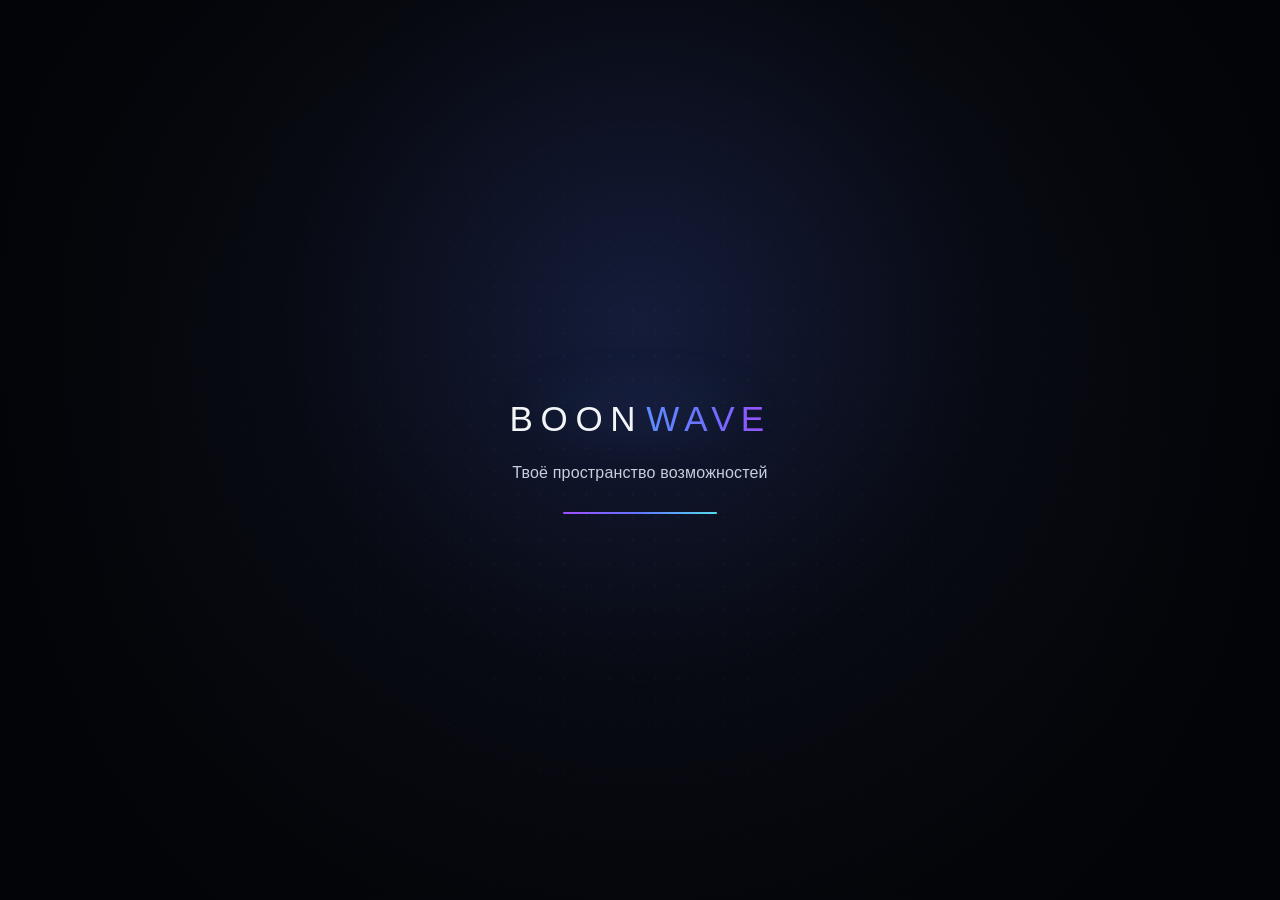
==== index.html @ b62405a2 "Add files via upload" ====
<!doctype html>
<html lang="ru">
<head>
  <meta charset="utf-8">
  <meta name="viewport" content="width=device-width,initial-scale=1,viewport-fit=cover,user-scalable=no">
  <meta name="theme-color" content="#06070c" id="themeColorMeta">
  <meta name="apple-mobile-web-app-capable" content="yes">
  <meta name="apple-mobile-web-app-status-bar-style" content="black-translucent">
  <meta name="apple-mobile-web-app-title" content="BOONWAVE">
  <link rel="manifest" href="manifest.webmanifest">
  <link rel="apple-touch-icon" href="icon-192.png">
  <link rel="stylesheet" href="styles.css?v=6.0.50">
  <title>BOONWAVE</title>
</head>
<body>
  <section id="splashScreen" class="splash-screen" aria-label="BOONWAVE">
    <div class="splash-noise"></div>
    <div class="splash-orbit orbit-a"></div>
    <div class="splash-orbit orbit-b"></div>
    <div class="splash-dots"></div>
    <div class="splash-content">
      <div class="splash-full-wrap"><img src="boonwave-mark-full.png" alt="" class="splash-full-mark"><div class="brand-wordmark" aria-label="BOONWAVE"><span>BOON</span><strong>WAVE</strong></div></div>
      <p class="splash-tagline">Твоё пространство возможностей</p>
      <div class="splash-progress"><span></span></div>
    </div>
  </section>

  <section id="authScreen" class="auth-screen hidden">
    <div class="auth-glow glow-one"></div>
    <div class="auth-glow glow-two"></div>
    <div class="auth-card">
      <div class="auth-brand">
        <div class="auth-mark-wrap"><div class="auth-logo-stack"><img src="boonwave-mark-full.png" alt="" class="auth-mark"><div class="brand-wordmark auth-wordmark" aria-label="BOONWAVE"><span>BOON</span><strong>WAVE</strong></div></div></div>
        <p class="auth-slogan">Твоё пространство возможностей</p>
      </div>
      <div class="auth-tabs" role="tablist">
        <button type="button" class="active" data-auth-tab="login">Вход</button>
        <button type="button" data-auth-tab="register">Регистрация</button>
      </div>
      <form id="loginForm" class="auth-form">
        <label>Email<input name="email" type="email" autocomplete="email" placeholder="name@example.com" required></label>
        <label>Пароль<input name="password" type="password" autocomplete="current-password" placeholder="••••••••" minlength="4" required></label>
        <button class="primary auth-submit" type="submit">Войти</button>
      </form>
      <form id="registerForm" class="auth-form hidden">
        <label>Имя<input name="name" type="text" autocomplete="name" placeholder="Ваше имя" required></label>
        <label>Email<input name="email" type="email" autocomplete="email" placeholder="name@example.com" required></label>
        <label>Пароль<input name="password" type="password" autocomplete="new-password" placeholder="Минимум 4 символа" minlength="4" required></label>
        <button class="primary auth-submit" type="submit">Создать аккаунт</button>
      </form>
      <button id="skipAuth" class="skip-auth" type="button">Визуальное знакомство</button>
    </div>
  </section>

  <div id="app" class="app-hidden" aria-hidden="true">
    <header class="app-header">
      <button id="brandHome" class="brand-button" aria-label="Обзор пространств">
        <img src="boonwave-mark-full.png" alt="BOONWAVE">
      </button>
      <div class="space-switch" role="tablist" aria-label="Пространство">
        <button data-space="personal">Личное</button>
        <button class="active" data-space="work">Проекты</button>
      </div>
      <button id="menuButton" class="round-button" aria-label="Меню">
        <span></span><span></span><span></span>
      </button>
    </header>

    <main id="canvasViewport" aria-label="Рабочее поле">
      <canvas id="dotCanvas" aria-hidden="true"></canvas>
      <div id="world">
        <svg id="linkLayer" width="3600" height="2600" viewBox="0 0 3600 2600" aria-label="Связи между карточками"></svg>
        <div id="cardLayer"></div>
        <div id="linkToolbar" class="link-toolbar hidden" role="menu" aria-label="Действия со связью"><button type="button" id="linkHighlightButton" role="menuitem"></button><button type="button" id="linkDirectionButton" role="menuitem"></button><button type="button" id="deleteSelectedLink" class="danger" role="menuitem"></button></div>
      </div>
      <div id="emptyState" class="empty-state hidden">
        <div class="empty-symbol">≈</div>
        <h1>Поле возможностей</h1>
        <p>Создайте проект, цель, человека или идею.</p>
      </div>
      <div id="gestureHint" class="gesture-hint hidden">
        <span>Перемещайте поле одним пальцем</span>
        <span>Масштабируйте двумя пальцами</span>
        <span>Удерживайте карточку 2 секунды для редактирования</span>
        <button data-action="dismissHint">Понятно</button>
      </div>
      <div class="canvas-utility-stack" aria-label="Быстрые действия рабочего стола">
        <button id="resultsQuickButton" class="canvas-utility" aria-label="Результаты" title="Результаты"><span data-icon="results"></span></button>
        <button id="fitButton" class="canvas-utility" aria-label="Вернуть рабочий стол в центр" title="Вернуть рабочий стол в центр"></button>
      </div>
    </main>

    <div class="desktop-zoom-controls" aria-label="Управление рабочим столом">
      <button id="todayQuickButton" class="desktop-round-action today-action" type="button" aria-label="Я сейчас" title="Я сейчас"><span data-icon="nowMe"></span></button>
      <label class="desktop-zoom-slider" aria-label="Масштаб рабочего стола">
        <span class="zoom-minus" aria-hidden="true">−</span>
        <input id="desktopZoomRange" type="range" min="-50" max="50" step="1" value="0" aria-label="Смысловой масштаб: вся картина, рабочий режим, крупный режим">
        <span class="zoom-plus" aria-hidden="true">+</span>
      </label>
      <button id="createButton" class="desktop-round-action create-button" aria-label="Создать"><span></span></button>
    </div>

    <nav class="bottom-nav workspace-actions" aria-label="Создание и архив">
      <button data-quick-create="person"><span class="nav-icon" data-icon="person"></span><small>Человек</small></button>
      <button data-quick-create="idea"><span class="nav-icon" data-icon="idea"></span><small>Идея</small></button>
      <button data-quick-create="goal"><span class="nav-icon" data-icon="goal"></span><small>Цель</small></button>
      <button data-panel="archive"><span class="nav-icon" data-icon="archive"></span><small>Архив</small></button>
    </nav>
  </div>

  <div id="scrim" class="scrim hidden"></div>

  <section id="createMenu" class="action-sheet hidden" aria-label="Создание">
    <div class="sheet-grabber"></div>
    <header><div><small>ДОБАВИТЬ В ПРОСТРАНСТВО</small><h2 id="createMenuTitle">Создать</h2></div><button data-close-sheet="createMenu">×</button></header>
    <div id="createActions" class="creation-grid"></div>
  </section>

  <section id="accountMenu" class="account-menu hidden">
    <header><div><small>BOONWAVE</small><b id="accountLabel">Локальный аккаунт</b></div><button data-close-sheet="accountMenu">×</button></header>
    <button class="menu-row" data-menu-action="export"><span data-icon="export"></span><div><b>Экспорт</b><small>Сохранить резервную копию JSON</small></div></button>
    <button class="menu-row" data-menu-action="import"><span data-icon="import"></span><div><b>Импорт</b><small>Восстановить структуру из файла</small></div></button>
    <button class="menu-row theme-menu-row" data-menu-action="theme"><span data-icon="sun"></span><div><b id="themeMenuTitle">Светлая тема</b><small id="themeMenuHint">Переключить оформление интерфейса</small></div><i class="theme-switch" aria-hidden="true"><i></i></i></button>
    <button class="menu-row" data-menu-action="fit"><span data-icon="focus"></span><div><b>Вписать всё</b><small>Вернуть все карточки в обзор</small></div></button>
    <button class="menu-row" data-menu-action="logout"><span data-icon="logout"></span><div><b>Выйти</b><small>Проекты останутся на устройстве</small></div></button>
    <button class="menu-row danger" data-menu-action="reset"><span data-icon="trash"></span><div><b>Полный сброс</b><small>Удалить локальные данные и вложения</small></div></button>
    <footer>BOONWAVE 6.0.50 · LIGHT THEME</footer>
  </section>

  <section id="sidePanel" class="side-panel hidden">
    <header><div><small id="panelEyebrow">BOONWAVE</small><h2 id="panelTitle">Я сейчас</h2></div><button data-close-sheet="sidePanel">×</button></header>
    <div id="panelBody" class="panel-body"></div>
  </section>

  <dialog id="detailDialog" class="app-dialog">
    <form method="dialog" class="dialog-shell">
      <header class="dialog-header"><div><small id="detailType">ПРОЕКТ</small><h2 id="detailTitle">Название</h2></div><button type="button" id="detailClose" aria-label="Закрыть">×</button></header>
      <div id="detailBody" class="dialog-body"></div>
      <footer class="dialog-footer" id="detailFooter"><button type="button" class="ghost" id="detailBranchButton">Создать ветвь</button><button type="button" class="footer-task-archive-button hidden" id="detailTaskArchiveButton" aria-label="Открыть общий архив задач" title="Общий архив задач"><span data-icon="archiveList"></span></button><button type="button" class="footer-node-archive-button hidden" id="detailNodeArchiveButton" aria-label="Отправить рабочий процесс в архив" title="Отправить рабочий процесс в архив"><span data-icon="archiveSend"></span></button><button type="button" class="primary" id="detailEditButton">Редактировать</button><div id="processActionLock" class="process-action-lock hidden" aria-label="Разблокировать действия"><div class="process-lock-track"><i class="process-lock-thumb"></i></div></div></footer>
    </form>
  </dialog>

  <dialog id="editorDialog" class="app-dialog editor-dialog">
    <form id="editorForm" class="dialog-shell">
      <header class="dialog-header"><div><small id="editorType">РЕДАКТИРОВАНИЕ</small><h2 id="editorTitle">Карточка</h2></div><button type="button" data-editor-close aria-label="Закрыть">×</button></header>
      <div id="editorBody" class="dialog-body"></div>
      <footer class="dialog-footer"><button type="button" class="danger-text" id="archiveNodeButton">В архив</button><span></span><button type="button" class="ghost" data-editor-close>Отмена</button><button type="submit" class="primary">Сохранить</button></footer>
    </form>
  </dialog>

  <dialog id="assetViewer" class="asset-viewer">
    <header><div><small id="assetTypeLabel">МАТЕРИАЛ</small><b id="assetTitle">Файл</b></div><button id="assetClose">×</button></header>
    <div id="assetStage"></div>
    <footer><button id="assetPrev" aria-label="Предыдущий">‹</button><button id="assetShare">Поделиться</button><button id="assetDownload">Скачать</button><button id="assetDelete" class="danger-text">Удалить</button><button id="assetNext" aria-label="Следующий">›</button></footer>
  </dialog>


  <dialog id="taskEditorDialog" class="app-dialog task-editor-dialog">
    <form id="taskEditorForm" class="dialog-shell">
      <header class="dialog-header"><div><small>ЗАДАЧА ЭТАПА</small><h2 id="taskEditorTitle">Новая задача</h2></div><button type="button" id="taskEditorClose" aria-label="Закрыть">×</button></header>
      <div class="dialog-body">
        <div class="field"><label>Название</label><input id="taskTitle" required></div>
        <div class="field task-note-editor"><label>Заметка <span id="taskNoteCounter">0 / 400</span></label><textarea id="taskNote" maxlength="400" aria-describedby="taskNoteCounter"></textarea></div>
        <div class="field"><label>Приоритет</label><select id="taskPriority"><option value="high">Высокий</option><option value="medium">Средний</option><option value="low">Низкий</option></select></div>
        <div class="editor-group"><div class="detail-section-head"><h3>Назначить роль</h3></div><div id="taskContactPicker" class="task-contact-picker task-role-picker"></div></div>
        <div class="editor-group"><h3>Время выполнения</h3><div class="field"><label>Режим</label><select id="taskScheduleMode"><option value="interval">Интервал выполнения</option><option value="date">Конкретная дата и время</option></select></div><div id="taskIntervalFields" class="field-grid"><div class="field"><label>Начало</label><input id="taskIntervalStart" type="datetime-local"></div><div class="field"><label>Окончание</label><input id="taskIntervalEnd" type="datetime-local"></div></div><div id="taskDateField" class="field"><label>Дата и время</label><input id="taskDateTime" type="datetime-local"></div><div class="task-reminder-row"><div class="field"><label>За сколько напомнить</label><select id="taskReminder"><option value="0">В момент начала</option><option value="15">За 15 минут</option><option value="60">За 1 час</option><option value="1440">За 1 день</option></select></div><label class="task-bell-toggle" title="Уведомление"><input id="taskNotify" type="checkbox"><span>🔔</span></label></div></div>
        
      </div>
      <footer class="dialog-footer"><span></span><button type="button" class="ghost" id="taskEditorCancel">Отмена</button><button type="submit" class="primary">Сохранить</button></footer>
    </form>
  </dialog>

  <dialog id="taskRoleDialog" class="mini-editor-dialog task-role-dialog"><form><header><div><small>ЗАДАЧА ЭТАПА</small><h3>Назначить роль</h3></div><button type="button" id="taskRoleDialogClose">×</button></header><div id="taskRoleDialogList" class="task-role-dialog-list"></div><div class="confirm-actions"><button type="button" class="ghost" id="taskRoleDialogCancel">Отмена</button><button type="button" class="primary" id="taskRoleDialogApply">Применить</button></div></form></dialog>

  <dialog id="stageEditorDialog" class="mini-editor-dialog"><form id="stageEditorForm"><header><h3>Редактировать этап</h3><button type="button" id="stageEditorClose">×</button></header><div class="field"><label>Название</label><input id="stageEditTitle" required></div><div class="field"><label>Календарь</label><input id="stageEditDate" type="date"></div><div class="stage-editor-actions"><button type="button" class="danger-text stage-delete-button" id="stageDeleteButton">Удалить этап</button><button class="primary" type="submit">Сохранить</button></div></form></dialog>
  <dialog id="stageDeleteDialog" class="mini-editor-dialog confirm-dialog"><form><header><h3>Удалить этап?</h3><button type="button" id="stageDeleteClose">×</button></header><p>При удалении этапа будут удалены все связанные с ним задачи. Вы уверены?</p><div class="confirm-actions"><button type="button" class="ghost" id="stageDeleteNo">Нет</button><button type="button" class="primary" id="stageDeleteYes">Да</button></div></form></dialog>
  <dialog id="budgetEditorDialog" class="mini-editor-dialog"><form id="budgetEditorForm"><header><h3>Планируемый бюджет</h3><button type="button" id="budgetEditorClose">×</button></header><div class="field"><label>Сумма</label><input id="budgetEditValue" inputmode="numeric" pattern="[0-9 ]*" maxlength="10" autocomplete="off" aria-label="Планируемый бюджет" placeholder="До 99 000 000"></div><button class="primary" type="submit">Сохранить</button></form></dialog>
  <dialog id="coverQuickMenu" class="mini-editor-dialog cover-quick-menu"><form><header><h3>Настроить рабочий процесс</h3><button type="button" id="coverQuickClose" aria-label="Закрыть">×</button></header><section class="quick-process-section"><button type="button" class="ghost quick-process-row" id="coverQuickTitleToggle" aria-expanded="false"><span class="quick-process-row-icon" aria-hidden="true">✎</span><span>Изменить название</span><span class="quick-process-chevron" aria-hidden="true">⌄</span></button><div id="coverQuickTitlePanel" class="quick-process-title-panel hidden"><label for="coverQuickTitleInput">Название рабочего процесса</label><div class="quick-process-title-input-wrap"><input id="coverQuickTitleInput" maxlength="26" autocomplete="off" enterkeyhint="done" aria-describedby="coverQuickTitleHint coverQuickTitleCounter"><span id="coverQuickTitleCounter">0 / 26</span></div><small id="coverQuickTitleHint">Максимум 26 символов, включая пробелы</small><div class="quick-process-title-actions"><button type="button" class="ghost" id="coverQuickTitleCancel">Отмена</button><button type="button" class="primary" id="coverQuickTitleSave">Сохранить</button></div></div></section><button type="button" class="ghost quick-process-row" id="coverQuickNew"><span class="quick-process-row-icon" aria-hidden="true">▧</span><span>Загрузить новую обложку</span></button><button type="button" class="ghost quick-process-row" id="coverQuickPosition"><span class="quick-process-row-icon" aria-hidden="true">⌗</span><span>Настроить обложку</span></button></form></dialog>
  <dialog id="taskArchiveConfirmDialog" class="mini-editor-dialog task-archive-confirm-dialog"><form><header><div><small>АРХИВАЦИЯ ЗАДАЧИ</small><h3>Отправить в общий архив?</h3></div><button type="button" id="taskArchiveConfirmClose" aria-label="Закрыть">×</button></header><p id="taskArchiveConfirmText">Вы точно хотите отправить задачу в общий архив?</p><div class="confirm-actions"><button type="button" class="ghost" id="taskArchiveConfirmNo">Нет</button><button type="button" class="primary" id="taskArchiveConfirmYes">Да</button></div></form></dialog>
  <dialog id="taskArchiveDialog" class="app-dialog task-archive-dialog"><div class="dialog-shell"><header class="dialog-header"><div><small>РАБОЧИЙ ПРОЦЕСС</small><h2>Общий архив</h2></div><button type="button" id="taskArchiveClose" aria-label="Закрыть">×</button></header><div class="dialog-body task-archive-body"><div id="taskArchiveBody"></div></div></div></dialog>

  <dialog id="phonebookDialog" class="app-dialog phonebook-dialog"><div class="dialog-shell"><header class="dialog-header"><div><small>РАБОЧИЙ ПРОЦЕСС</small><h2>Телефонная книга</h2></div><button type="button" id="phonebookClose">×</button></header><div class="dialog-body"><button type="button" class="primary phonebook-add" id="phonebookAdd">＋ Добавить контакт</button><div id="phonebookBody" class="phonebook-list"></div></div></div></dialog>

  <dialog id="phonebookEditorDialog" class="phonebook-editor-dialog"><form id="phonebookEditorForm" class="phonebook-editor-form"><header><div><small>ТЕЛЕФОННАЯ КНИГА</small><h3 id="phonebookEditorTitle">Контакт</h3></div><button type="button" id="phonebookEditorClose" aria-label="Закрыть">×</button></header><div class="phonebook-editor-scroll"><div class="field-grid"><div class="field"><label>Роль</label><input id="phonebookRole"></div><div class="field"><label>Имя</label><input id="phonebookName" required></div></div><div class="field"><label>Номер телефона</label><input id="phonebookPhone" type="tel"></div><div class="communication-editor"><label>Связь</label><div class="communication-row"><div id="phonebookMessengers" class="messenger-picker" aria-label="Выберите мессенджеры"><button type="button" data-messenger-toggle="telegram" aria-pressed="false" title="Telegram" aria-label="Telegram"><svg viewBox="0 0 24 24" fill="none" stroke="currentColor" stroke-width="1.55" stroke-linecap="round" stroke-linejoin="round" aria-hidden="true"><path d="M4.5 11.5 19.2 5.2c.8-.3 1.4.3 1.2 1.1l-2.5 12c-.2.9-.9 1.2-1.6.7l-4.1-3.1-2 2c-.3.3-.7.1-.8-.3l.2-4.2 7.4-6.5-9 5.5-3.5-1.1Z"/></svg></button><button type="button" data-messenger-toggle="whatsapp" aria-pressed="false" title="WhatsApp" aria-label="WhatsApp"><svg viewBox="0 0 24 24" fill="none" stroke="currentColor" stroke-width="1.55" stroke-linecap="round" stroke-linejoin="round" aria-hidden="true"><path d="M20 11.8a8 8 0 0 1-11.9 7L4 20l1.3-4A8 8 0 1 1 20 11.8Z"/><path d="M9.1 8.5c.2-.4.5-.5.9-.4l.8.2.9 2.1c.1.3 0 .6-.2.8l-.8.8c.8 1.4 1.9 2.5 3.4 3.2l.9-.9c.2-.2.5-.3.8-.1l2 .9c.3.1.4.4.4.7-.1.9-.6 1.7-1.4 2.1-1 .5-2.4.2-3.6-.4-1.6-.8-3.1-2.1-4.2-3.6-1-1.4-1.7-3.2-1.2-4.5.2-.4.6-.7 1.3-.9Z"/></svg></button><button type="button" data-messenger-toggle="max" aria-pressed="false" title="MAX" aria-label="MAX"><svg viewBox="0 0 24 24" fill="none" stroke="currentColor" stroke-width="1.55" stroke-linecap="round" stroke-linejoin="round" aria-hidden="true"><path d="M20 11.8a8 8 0 0 1-11.9 7L4 20l1.3-4A8 8 0 1 1 20 11.8Z"/><path d="M8.5 15.5V9l3.5 4 3.5-4v6.5"/></svg></button></div><div class="link-editor-control"><input id="phonebookWebsite" type="url" inputmode="url" placeholder="Сайт / ссылка" aria-label="Сайт или ссылка"></div></div></div><div class="field"><label>Номер машины</label><input id="phonebookCar"></div><div class="field"><label>Адрес</label><input id="phonebookAddress"></div><div class="field"><label>Комментарий</label><textarea id="phonebookComment"></textarea></div></div><footer><button type="button" class="ghost" id="phonebookEditorCancel">Отмена</button><button type="submit" class="primary">Сохранить</button></footer></form></dialog>

  <dialog id="phonebookRelationsDialog" class="mini-editor-dialog phonebook-relations-dialog"><form><header><div><small>СВЯЗИ КОНТАКТА</small><h3 id="phonebookRelationsTitle">Контакт</h3></div><button type="button" id="phonebookRelationsClose" aria-label="Закрыть">×</button></header><div id="phonebookRelationsBody" class="phonebook-relations-body"></div></form></dialog>

  <dialog id="messengerActionDialog" class="mini-editor-dialog messenger-action-dialog"><form><header><div><small id="messengerActionLabel">МЕССЕНДЖЕР</small><h3 id="messengerActionTitle">Связаться</h3></div><button type="button" id="messengerActionClose">×</button></header><button type="button" class="ghost" id="messengerActionWrite">Написать</button><button type="button" class="ghost" id="messengerActionCall">Позвонить</button></form></dialog>

  <dialog id="processCoverDialog" class="cover-position-dialog">
    <form class="cover-position-shell">
      <header><div><small>ОБЛОЖКА РАБОЧЕГО ПРОЦЕССА</small><h2>Позиционирование</h2></div><button type="button" id="processCoverClose" aria-label="Закрыть">×</button></header>
      <div class="cover-size-switch" role="tablist" aria-label="Размер блока">
        <button type="button" data-cover-mode="1" aria-label="Компактный блок"><span class="cover-size-icon compact-icon"></span><small>Компактный</small></button>
        <button type="button" data-cover-mode="2" class="active" aria-label="Рабочий блок"><span class="cover-size-icon medium-icon"></span><small>Рабочий</small></button>
      </div>
      <div id="processCoverFrame" class="cover-position-frame mode-2"><img id="processCoverPreview" alt=""></div>
      <div class="cover-fit-switch" role="group" aria-label="Способ отображения фото"><button type="button" data-cover-fit="cover" class="active">Заполнить</button><button type="button" data-cover-fit="contain">Показать целиком</button></div>
      <div class="cover-position-controls"><label>Масштаб<input id="processCoverScale" type="range" min="0.65" max="2.5" step="0.01" value="1"></label><button type="button" class="ghost" id="processCoverReset">Сбросить</button><button type="button" class="primary" id="processCoverApply">Сохранить</button></div>
    </form>
  </dialog>
  <input id="processCoverInput" type="file" accept="image/*" hidden>
  <input id="assetInput" type="file" multiple accept="image/*,.pdf,.svg,.ai,.eps,.cdr,.dxf,.dwg,.stl,.obj,.3mf,.step,.stp" hidden>
  <input id="importInput" type="file" accept="application/json,.json" hidden>
  <div id="toast" class="toast hidden"><span id="toastMessage"></span><button type="button" id="toastAction" class="hidden"></button></div>

  <script src="app.js?v=6.0.50"></script>
</body>
</html>
---- styles.css ----
:root{
  --bg:#05060a;--surface:#0d1018;--surface2:#141925;--surface3:#1b2130;
  --line:#2a3142;--line-soft:#1b2130;--text:#f6f7fb;--muted:#8c95a9;
  --purple:#a14eff;--blue:#6177ff;--cyan:#55dcec;--lime:#b8ff72;--danger:#ff7285;
  --header-h:62px;--nav-h:68px;--safe-top:env(safe-area-inset-top,0px);--safe-bottom:env(safe-area-inset-bottom,0px)
}
*{box-sizing:border-box;-webkit-tap-highlight-color:transparent}
html,body{margin:0;width:100%;height:100%;overflow:hidden;background:var(--bg);color:var(--text);font-family:-apple-system,BlinkMacSystemFont,"SF Pro Display","SF Pro Text",Inter,Arial,sans-serif}
body{overscroll-behavior:none}
button,input,textarea,select{font:inherit;color:inherit}
button{border:0;background:none;padding:0;cursor:pointer}
input,textarea,select{outline:none}
.hidden{display:none!important}
.primary,.ghost{min-height:44px;padding:0 18px;border-radius:15px;font-weight:700}
.primary{background:linear-gradient(120deg,var(--purple),var(--blue) 55%,var(--cyan));color:white;box-shadow:0 12px 28px #536fff33}
.ghost{background:#1b2130;color:#e8ebf3;border:1px solid #30384b}
.danger-text{color:#ff9aaa}

/* Approved loading and auth */
.splash-screen,.auth-screen{position:fixed;inset:0;z-index:1000;display:grid;place-items:center;overflow:hidden;background:radial-gradient(circle at 50% 36%,#141c3a 0,#080a12 42%,#040509 78%)}
.splash-screen{transition:opacity .42s ease,visibility .42s ease}.splash-screen.leaving{opacity:0;visibility:hidden}
.splash-noise{position:absolute;inset:0;background:radial-gradient(circle at center,transparent 0,transparent 58%,#030408 100%)}
.splash-dots{position:absolute;inset:0;background-image:radial-gradient(circle,rgba(151,160,255,.18) 0 1px,transparent 1.4px);background-size:23px 23px;mask-image:radial-gradient(circle,#000 5%,transparent 73%);opacity:.26}
.splash-orbit{position:absolute;border:1px solid #7c64ff20;border-radius:50%;animation:orbit 2s ease both}.orbit-a{width:430px;height:430px}.orbit-b{width:620px;height:620px;animation-delay:.12s}
.splash-content{position:relative;z-index:2;text-align:center;padding:0 20px;animation:splashIn 2s cubic-bezier(.2,.78,.23,1) both}
.splash-full-wrap{width:min(76vw,320px);margin:0 auto 28px;display:flex;flex-direction:column;align-items:center}.splash-full-mark{display:block;width:100%;height:auto;object-fit:contain;filter:drop-shadow(0 0 26px #6c55ff33)}.brand-wordmark{display:flex;align-items:center;justify-content:center;gap:.08em;margin-top:14px;font-size:clamp(25px,7vw,35px);font-weight:300;letter-spacing:.22em;line-height:1;color:#f4f5f8}.brand-wordmark strong{font-weight:500;letter-spacing:.18em;background:linear-gradient(90deg,#5d8dff,#716cff 55%,#9d4eff);-webkit-background-clip:text;background-clip:text;color:transparent}
.splash-tagline{margin:0;color:#c7cede;font-size:16px;letter-spacing:.01em}.splash-progress{width:154px;height:2px;margin:30px auto 0;background:#262c3a;border-radius:10px;overflow:hidden}.splash-progress span{display:block;width:100%;height:100%;transform-origin:left;background:linear-gradient(90deg,var(--purple),var(--blue),var(--cyan));animation:load 1.75s ease both}
@keyframes splashIn{0%{opacity:0;transform:translateY(14px) scale(.95);filter:blur(8px)}48%{opacity:1;filter:blur(0)}100%{transform:none}}
@keyframes load{from{transform:scaleX(0)}to{transform:scaleX(1)}}@keyframes orbit{0%{opacity:0;transform:scale(.72)}55%{opacity:.8}100%{opacity:.14;transform:scale(1.08)}}
.auth-screen{z-index:900;padding:calc(16px + var(--safe-top)) 18px calc(16px + var(--safe-bottom));background:radial-gradient(circle at 12% 18%,#7038ff26,transparent 31%),radial-gradient(circle at 88% 79%,#00cae71e,transparent 35%),#05060a}
.auth-card{position:relative;width:min(100%,390px);max-height:calc(100vh - 36px - var(--safe-top) - var(--safe-bottom));overflow:auto;padding:20px;background:linear-gradient(180deg,#111520e8,#0b0e16f2);border:1px solid #2d3446;border-radius:30px;box-shadow:0 30px 80px #000c,0 0 0 1px #171b28 inset;backdrop-filter:blur(24px)}
.auth-brand{display:flex;flex-direction:column;align-items:center;text-align:center;margin-bottom:18px}.auth-mark-wrap{width:100%;height:190px;display:flex;align-items:center;justify-content:center;margin-bottom:8px}.auth-logo-stack{width:min(76vw,310px);display:flex;flex-direction:column;align-items:center}.auth-mark{width:100%;height:auto;object-fit:contain;filter:drop-shadow(0 0 22px #5d5cff29)}.auth-wordmark{margin-top:9px;font-size:27px}.auth-slogan{margin:0 0 10px;color:#c7cede;font-size:17px}
.auth-tabs{display:grid;grid-template-columns:1fr 1fr;gap:4px;padding:4px;border-radius:15px;background:#070910;border:1px solid #1e2432;margin-bottom:14px}.auth-tabs button{height:40px;border-radius:11px;color:#7f899c;font-size:13px}.auth-tabs button.active{color:white;background:#242b3a;box-shadow:inset 0 0 0 1px #414a60}
.auth-form{display:grid;gap:12px}.auth-form label{font-size:11px;color:#9da6b8}.auth-form input{display:block;width:100%;height:47px;margin-top:6px;padding:0 14px;background:#080a10;border:1px solid #2e3547;border-radius:14px;font-size:14px}.auth-form input:focus{border-color:#7668fa;box-shadow:0 0 0 3px #6f56ff20}.auth-submit{width:100%;margin-top:3px}.skip-auth{width:100%;height:44px;margin-top:12px;border:1px solid #31384a;border-radius:14px;background:#171b25;color:#c8ceda}
.auth-glow{position:absolute;border-radius:50%;filter:blur(70px);opacity:.24}.glow-one{width:240px;height:240px;background:#7f3cff;left:-100px;top:80px}.glow-two{width:250px;height:250px;background:#18cfe4;right:-130px;bottom:50px}

/* Workspace */
.app-hidden{visibility:hidden;opacity:0}#app.app-ready{visibility:visible;opacity:1;transition:opacity .35s ease}
.app-header{position:fixed;z-index:80;top:0;left:0;right:0;height:calc(var(--header-h) + var(--safe-top));padding:calc(var(--safe-top) + 8px) 14px 6px;display:grid;grid-template-columns:44px 1fr 44px;align-items:center;gap:10px;background:linear-gradient(180deg,#07090ff5 0,#07090fcb 70%,transparent 100%);pointer-events:none}
.app-header>*{pointer-events:auto}.brand-button,.round-button{width:42px;height:42px;border-radius:15px;display:grid;place-items:center;background:linear-gradient(180deg,#171b26,#10131b);border:1px solid #2b3244;box-shadow:0 8px 24px #0007,0 0 0 1px #171c28 inset}.brand-button img{width:34px;height:28px;object-fit:contain;display:block}.round-button{border-radius:50%;gap:3px;align-content:center}.round-button span{display:block;width:4px;height:4px;border-radius:50%;background:#d7ddea}
.space-switch{justify-self:center;display:grid;grid-template-columns:1fr 1fr;width:min(214px,58vw);padding:4px;background:#0b0e16d9;border:1px solid #242b3b;border-radius:18px;backdrop-filter:blur(18px);box-shadow:0 0 0 1px #151925 inset}.space-switch button{height:38px;border-radius:14px;color:#8992a5;font-size:12px;font-weight:650}.space-switch button.active{color:white;background:linear-gradient(145deg,#303747,#1b2130);box-shadow:inset 0 0 0 1px #465067,0 8px 22px #0006}
#canvasViewport{position:fixed;inset:0;overflow:hidden;touch-action:none;background:radial-gradient(circle at 50% 43%,#0b1230 0,#070910 42%,#040509 79%)}
#dotCanvas{position:absolute;inset:0;width:100%;height:100%;z-index:0;pointer-events:none}
#world{position:absolute;left:0;top:0;width:3600px;height:2600px;transform-origin:0 0;z-index:2;will-change:transform}
#linkLayer,#cardLayer{position:absolute;left:0;top:0;width:3600px;height:2600px}#linkLayer{overflow:visible;pointer-events:none;z-index:1}#cardLayer{z-index:2}
.link-path{fill:none;stroke:url(#linkGradient);stroke-width:2.2;opacity:.45;filter:drop-shadow(0 0 7px #697aff40);transition:opacity .2s,stroke-width .2s}.link-path.active{opacity:1;stroke-width:3.4;filter:drop-shadow(0 0 12px #65def089)}
.link-dot{fill:#72dff0;opacity:.75;filter:drop-shadow(0 0 7px #72dff0)}
.empty-state{position:absolute;z-index:3;left:50%;top:48%;transform:translate(-50%,-50%);width:min(340px,84vw);text-align:center;pointer-events:none}.empty-symbol{font-size:84px;line-height:.8;background:linear-gradient(135deg,var(--purple),var(--cyan));-webkit-background-clip:text;background-clip:text;color:transparent;filter:drop-shadow(0 0 18px #725aff42)}.empty-state h1{font-size:29px;margin:16px 0 7px}.empty-state p{margin:0;color:#8e97aa;font-size:14px}
.gesture-hint{position:absolute;z-index:70;left:50%;top:calc(var(--safe-top) + 76px);transform:translateX(-50%);width:min(350px,calc(100vw - 32px));padding:14px;background:#111623ee;border:1px solid #30384c;border-radius:20px;box-shadow:0 20px 50px #000b;backdrop-filter:blur(20px);display:grid;gap:8px}.gesture-hint span{font-size:12px;color:#d7dce8}.gesture-hint span::before{content:"•";color:#75e6f1;margin-right:8px}.gesture-hint button{height:36px;margin-top:4px;border-radius:12px;background:#252c3c;color:white;font-size:12px}
.canvas-utility{position:fixed;z-index:35;right:16px;top:calc(var(--safe-top) + 74px);width:42px;height:42px;border-radius:14px;background:#111620d9;border:1px solid #2c3446;backdrop-filter:blur(16px);box-shadow:0 10px 28px #0007}.canvas-utility::before,.canvas-utility::after{content:"";position:absolute;width:11px;height:11px;border-color:#aeb7c9}.canvas-utility::before{left:9px;top:9px;border-left:2px solid;border-top:2px solid}.canvas-utility::after{right:9px;bottom:9px;border-right:2px solid;border-bottom:2px solid}

/* Cards */
.node-card{--cw:230px;--ch:154px;position:absolute;width:var(--cw);height:var(--ch);border-radius:26px;touch-action:none;user-select:none;transform-origin:center;will-change:left,top,transform;transition:width .28s cubic-bezier(.2,.75,.2,1),height .28s cubic-bezier(.2,.75,.2,1),border-radius .28s,box-shadow .2s;filter:drop-shadow(0 20px 34px #0008)}
.node-card.compact{--cw:128px;--ch:128px;border-radius:31px}.node-card.expanded{--cw:310px;--ch:224px;border-radius:30px}
.card-shell{position:absolute;inset:0;overflow:hidden;border-radius:inherit;background:linear-gradient(160deg,#171c29f7,#0d1018f9);border:1px solid #2c3346;box-shadow:0 0 0 1px #151a27 inset;isolation:isolate}.card-shell::after{content:"";position:absolute;inset:0;z-index:-1;border-radius:inherit;background:linear-gradient(180deg,#697bff12,transparent 38%,#61def20b)}
.node-card.selected .card-shell{border-color:#7fa6ff;box-shadow:0 0 0 2px #77e3f04a,0 0 34px #805eff4f,0 0 0 1px #182338 inset}.node-card.dragging{transition:none;z-index:30}.node-card.longpress .card-shell{animation:pressGlow 2s linear forwards}@keyframes pressGlow{0%{box-shadow:0 0 0 0 #60ddec00}100%{box-shadow:0 0 0 4px #60ddecbb,0 0 34px #7b62ff8c}}
.card-visual{position:relative;height:68px;background:linear-gradient(135deg,#242d49,#131a2c 52%,#162637);background-size:cover;background-position:center;overflow:hidden}.card-visual::after{content:"";position:absolute;inset:0;background:linear-gradient(180deg,transparent 40%,#0e1119e8)}.card-visual-placeholder{position:absolute;inset:0;display:grid;place-items:center;color:#c2cbdd}.card-visual-placeholder svg{width:31px;height:31px;opacity:.78}.card-type-pill{position:absolute;z-index:2;left:10px;top:10px;padding:5px 8px;border:1px solid #7484af55;border-radius:999px;background:#0b0e16a6;backdrop-filter:blur(10px);font-size:8px;letter-spacing:.12em;color:#d9dfed}.card-lock-badge{position:absolute;z-index:3;right:27px;top:8px;width:18px;height:18px;border-radius:9px;display:grid;place-items:center;background:rgba(10,13,20,.62);border:1px solid rgba(115,125,149,.38);backdrop-filter:blur(10px);color:#dfe7f5}.card-lock-badge svg{width:11px;height:11px}.card-status-dot{position:absolute;z-index:3;right:11px;top:11px;width:9px;height:9px;border-radius:50%;background:#72e2ef;box-shadow:0 0 10px #72e2ef}.status-paused .card-status-dot{background:#ffd36b;box-shadow:0 0 10px #ffd36b}.status-done .card-status-dot{background:#b7ff72;box-shadow:0 0 10px #b7ff72}.status-cancelled .card-status-dot{background:#ff7285;box-shadow:0 0 10px #ff7285}
.card-content{padding:11px 13px 12px}.card-title-row{display:flex;align-items:flex-start;gap:7px}.card-title{min-width:0;flex:1;margin:0;color:#fff;font-size:15px;line-height:1.15;font-weight:720;white-space:nowrap;overflow:hidden;text-overflow:ellipsis}.card-subtitle{margin:4px 0 0;color:#929caf;font-size:10.5px;white-space:nowrap;overflow:hidden;text-overflow:ellipsis}.card-metrics{display:flex;gap:5px;margin-top:9px;overflow:hidden}.metric{flex:0 0 auto;display:inline-flex;align-items:center;gap:4px;min-height:24px;padding:0 7px;border:1px solid #2b3345;border-radius:11px;background:#101520;color:#c8cfdd;font-size:8.5px}.metric svg{width:11px;height:11px}.card-progress{height:3px;margin-top:9px;border-radius:4px;background:#232a39;overflow:hidden}.card-progress span{display:block;height:100%;border-radius:inherit;background:linear-gradient(90deg,var(--purple),var(--cyan))}
.card-actions{position:absolute;z-index:8;left:50%;bottom:-24px;transform:translateX(-50%);display:flex;gap:7px;padding:6px;border:1px solid #31394c;border-radius:18px;background:#111621ed;box-shadow:0 14px 35px #000a;backdrop-filter:blur(18px);opacity:0;pointer-events:none;transition:opacity .18s,bottom .18s}.node-card.selected .card-actions{opacity:1;bottom:-29px;pointer-events:auto}.card-action{width:38px;height:38px;border-radius:13px;display:grid;place-items:center;background:#1c2230;border:1px solid #2d3548;color:#d9dfea}.card-action.primary-action{background:linear-gradient(135deg,#4f3a80,#193e5a);border-color:#586a98}.card-action svg{width:19px;height:19px}.node-card.locked .card-shell{box-shadow:0 0 0 1px rgba(132,145,178,.14) inset}
.compact .card-shell{background:#111620}.compact .card-visual{height:100%;border-radius:inherit}.compact .card-visual::after{background:linear-gradient(180deg,transparent 34%,#080b12ee 88%)}.compact .card-type-pill{display:none}.compact .card-status-dot{right:12px;top:12px}.compact .card-lock-badge{right:28px;top:9px}.compact .card-content{position:absolute;z-index:3;left:0;right:0;bottom:0;padding:11px}.compact .card-title{font-size:12px;text-align:center}.compact .card-subtitle,.compact .card-metrics,.compact .card-progress{display:none}.compact .card-visual-placeholder svg{width:42px;height:42px}.compact .card-actions{left:8px;right:8px;bottom:8px;transform:none;justify-content:space-between;gap:6px;padding:5px;border-radius:15px}.compact .card-action{width:33px;height:33px;border-radius:11px}.compact .card-action svg{width:17px;height:17px}.compact.selected .card-actions{bottom:8px}
.expanded .card-visual{height:92px}.expanded .card-content{padding:13px 15px}.expanded .card-title{font-size:18px}.expanded .card-subtitle{font-size:11px;margin-top:5px}.expanded .card-metrics{margin-top:12px}.expanded .metric{min-height:28px;padding:0 9px;font-size:9px}.expanded .card-progress{height:4px;margin-top:12px}
.node-card[data-type="person"] .card-visual{background:radial-gradient(circle at 50% 20%,#303b61,#131927 62%)}.node-card[data-type="idea"] .card-visual{background:linear-gradient(135deg,#432b5f,#182a42 58%,#142f35)}.node-card[data-type="goal"] .card-visual{background:linear-gradient(135deg,#283d67,#1c2042 56%,#143c43)}.node-card[data-type="process"] .card-visual{background:linear-gradient(135deg,#302a55,#182a43 54%,#14333a)}
.process-quick{display:none;margin-top:10px;grid-template-columns:1fr 70px 30px;gap:5px}.expanded[data-type="process"] .process-quick{display:grid}.process-quick input{min-width:0;height:30px;padding:0 8px;background:#090c12;border:1px solid #2a3244;border-radius:9px;font-size:9px}.process-quick button{border-radius:9px;background:linear-gradient(135deg,var(--purple),var(--cyan));font-weight:800}

/* Navigation */
.bottom-nav{position:fixed;z-index:60;left:14px;right:14px;bottom:calc(9px + var(--safe-bottom));height:var(--nav-h);display:grid;grid-template-columns:repeat(4,1fr);align-items:center;padding:4px;border:1px solid #262d3e;border-radius:27px;background:linear-gradient(180deg,#111520e6,#0c0f17f4);backdrop-filter:blur(24px);box-shadow:0 12px 40px #000a,0 0 0 1px #171b28 inset}.bottom-nav button{height:56px;border-radius:20px;color:#8993a6;display:flex;flex-direction:column;align-items:center;justify-content:center;gap:3px}.bottom-nav button.active{color:#eef3ff;background:linear-gradient(145deg,#242b3a,#171c28);box-shadow:inset 0 0 0 1px #313a4e}.nav-icon{width:24px;height:24px;display:grid;place-items:center}.nav-icon svg{width:23px;height:23px}.bottom-nav small{font-size:9px;font-weight:650}
.create-button{position:fixed;z-index:66;right:22px;bottom:calc(var(--nav-h) + var(--safe-bottom) + 24px);width:58px;height:58px;border-radius:50%;background:linear-gradient(135deg,var(--purple),var(--blue) 55%,var(--cyan));box-shadow:0 16px 36px #506fff50,0 0 0 5px #090b12;border:1px solid #9cbbff8f}.create-button span::before,.create-button span::after{content:"";position:absolute;left:50%;top:50%;width:23px;height:2px;border-radius:4px;background:white;transform:translate(-50%,-50%)}.create-button span::after{transform:translate(-50%,-50%) rotate(90deg)}.create-button.active{transform:rotate(45deg);transition:transform .2s}

/* Sheets / dialogs */
.scrim{position:fixed;inset:0;z-index:100;background:#0009;backdrop-filter:blur(5px)}
.action-sheet,.side-panel{position:fixed;z-index:110;left:0;right:0;bottom:0;max-height:88vh;overflow:auto;padding:9px 16px calc(22px + var(--safe-bottom));border-radius:28px 28px 0 0;background:linear-gradient(180deg,#141925f8,#0b0f17fc);border-top:1px solid #323a4e;box-shadow:0 -24px 70px #000d;animation:sheetIn .24s cubic-bezier(.2,.8,.2,1)}@keyframes sheetIn{from{transform:translateY(30px);opacity:0}to{transform:none;opacity:1}}
.sheet-grabber{width:42px;height:4px;margin:1px auto 13px;border-radius:4px;background:#343b4c}.action-sheet header,.side-panel header{display:flex;align-items:center;justify-content:space-between;margin-bottom:14px}.action-sheet header small,.side-panel header small{font-size:8px;letter-spacing:.16em;color:#717d92}.action-sheet h2,.side-panel h2{margin:3px 0 0;font-size:22px}.action-sheet header button,.side-panel header button,.account-menu header button{width:36px;height:36px;border-radius:50%;background:#202635;color:#e5eaf3;font-size:24px}
.creation-grid{display:grid;grid-template-columns:repeat(2,1fr);gap:9px}.creation-item{min-height:84px;padding:13px;border:1px solid #293144;border-radius:20px;background:linear-gradient(145deg,#1a2030,#111620);text-align:left;display:flex;align-items:center;gap:12px}.creation-item:active{transform:scale(.98)}.creation-icon{width:44px;height:44px;border-radius:15px;display:grid;place-items:center;background:linear-gradient(145deg,#28234d,#173448);border:1px solid #3a4c6e}.creation-icon svg{width:25px;height:25px}.creation-item b{display:block;font-size:13px}.creation-item small{display:block;margin-top:4px;color:#8892a5;font-size:9.5px;line-height:1.35}
.account-menu{position:fixed;z-index:115;right:14px;top:calc(var(--safe-top) + 63px);width:min(342px,calc(100vw - 28px));padding:10px;border-radius:23px;background:linear-gradient(180deg,#151a27f7,#0c1018fa);border:1px solid #31394c;box-shadow:0 24px 70px #000d;backdrop-filter:blur(26px);animation:menuIn .18s ease-out}@keyframes menuIn{from{opacity:0;transform:translateY(-7px) scale(.97)}to{opacity:1;transform:none}}.account-menu header{display:flex;align-items:center;justify-content:space-between;padding:6px 7px 10px;border-bottom:1px solid #252c3b}.account-menu header small{font-size:8px;letter-spacing:.17em;color:#738097}.account-menu header b{display:block;margin-top:4px;font-size:14px}.menu-row{width:100%;min-height:58px;padding:9px 8px;display:flex;align-items:center;gap:11px;text-align:left;border-radius:15px}.menu-row:active{background:#202635}.menu-row>span{width:38px;height:38px;border-radius:13px;display:grid;place-items:center;background:linear-gradient(145deg,#29234a,#153248);border:1px solid #384760}.menu-row>span svg{width:20px;height:20px}.menu-row b{display:block;font-size:12px}.menu-row small{display:block;margin-top:3px;color:#8993a7;font-size:9px}.menu-row.danger{color:#ffc4cc}.account-menu footer{text-align:center;color:#667187;font-size:8px;letter-spacing:.08em;padding:8px 0 3px}
.side-panel{z-index:112;min-height:44vh}.panel-body{display:grid;gap:9px}.panel-empty{padding:44px 20px;text-align:center;color:#7f899b}.panel-card{padding:13px;border:1px solid #293144;border-radius:18px;background:#121722}.panel-card-head{display:flex;justify-content:space-between;gap:10px}.panel-card b{font-size:13px}.panel-card small{color:#8d97aa;font-size:9px}.panel-card p{margin:8px 0 0;color:#c8cfdb;font-size:11px;line-height:1.4}.panel-chip{padding:5px 8px;border-radius:999px;background:#202737;color:#b8c1d3;font-size:8px}
.app-dialog{width:min(720px,100vw);max-width:100vw;height:min(92vh,860px);max-height:92vh;margin:auto 0 0;padding:0;border:0;border-radius:30px 30px 0 0;background:#0c1018;color:white;overflow:hidden}.app-dialog::backdrop,.asset-viewer::backdrop{background:#000a;backdrop-filter:blur(7px)}.dialog-shell{height:100%;display:grid;grid-template-rows:auto 1fr auto}.dialog-header{display:flex;align-items:center;justify-content:space-between;padding:16px 17px 12px;border-bottom:1px solid #242b3a;background:#101520f5}.dialog-header small{font-size:8px;letter-spacing:.16em;color:#758198}.dialog-header h2{margin:4px 0 0;font-size:21px}.dialog-header button{width:38px;height:38px;border-radius:50%;background:#202636;color:#e6ebf4;font-size:26px}.dialog-body{overflow:auto;padding:16px 17px calc(20px + var(--safe-bottom))}.dialog-footer{display:flex;align-items:center;gap:8px;padding:10px 16px calc(12px + var(--safe-bottom));border-top:1px solid #242b3a;background:#101520f5}.dialog-footer span{flex:1}
.detail-hero{height:170px;border-radius:24px;background:linear-gradient(135deg,#283556,#151d31 55%,#15323a);background-size:cover;background-position:center;position:relative;overflow:hidden;margin-bottom:14px}.detail-hero::after{content:"";position:absolute;inset:0;background:linear-gradient(180deg,transparent 30%,#0c1018e8)}.detail-hero-content{position:absolute;z-index:2;left:15px;right:15px;bottom:14px}.detail-hero-content h3{margin:0;font-size:22px}.detail-hero-content p{margin:5px 0 0;color:#cad1dd;font-size:11px}.detail-grid{display:grid;grid-template-columns:repeat(2,1fr);gap:8px;margin-bottom:16px}.detail-stat{padding:12px;border:1px solid #293144;border-radius:17px;background:#121722}.detail-stat small{font-size:8px;color:#808ba0}.detail-stat b{display:block;margin-top:5px;font-size:13px}.detail-section{margin:18px 0}.detail-section-head{display:flex;align-items:center;justify-content:space-between;margin-bottom:10px}.detail-section h3{margin:0;font-size:15px}.detail-section-head button{height:34px;padding:0 11px;border-radius:11px;background:#1e2533;border:1px solid #30394c;font-size:10px}.micro-gallery{display:flex;gap:9px;overflow-x:auto;scroll-snap-type:x mandatory;padding:2px 2px 8px;overscroll-behavior-x:contain}.micro-gallery::-webkit-scrollbar{display:none}.asset-tile{position:relative;flex:0 0 126px;height:92px;border-radius:17px;overflow:hidden;scroll-snap-align:start;background:linear-gradient(145deg,#1f2738,#111722);border:1px solid #30394a}.asset-tile img,.asset-tile object{width:100%;height:100%;object-fit:cover;pointer-events:none}.asset-tile-overlay{position:absolute;left:0;right:0;bottom:0;padding:15px 8px 7px;background:linear-gradient(transparent,#080b12ed);font-size:8px;white-space:nowrap;overflow:hidden;text-overflow:ellipsis}.asset-kind{position:absolute;left:8px;top:8px;padding:4px 6px;border-radius:7px;background:#090c13c9;border:1px solid #66718d55;font-size:7px;letter-spacing:.1em}.asset-placeholder{height:100%;display:grid;place-items:center;color:#aeb8ca}.asset-placeholder strong{font-size:22px}.asset-placeholder small{position:absolute;bottom:24px;font-size:8px}.note-block{padding:13px;border:1px solid #283043;border-radius:17px;background:#111722;color:#c4cbd8;font-size:11px;line-height:1.5}.chips{display:flex;gap:6px;flex-wrap:wrap}.chip{padding:6px 9px;border:1px solid #30384b;border-radius:999px;background:#151b27;color:#bfc7d6;font-size:9px}.task-list,.stage-list,.people-list,.expense-list{display:grid;gap:7px}.task-item,.stage-item,.person-item,.expense-item{display:flex;align-items:center;gap:10px;padding:10px;border:1px solid #283043;border-radius:15px;background:#121722}.task-item input{width:18px;height:18px;accent-color:#7f72ff}.task-item div,.stage-item div,.person-item div,.expense-item div{min-width:0;flex:1}.task-item b,.stage-item b,.person-item b,.expense-item b{display:block;font-size:11px}.task-item small,.stage-item small,.person-item small,.expense-item small{display:block;margin-top:3px;color:#8791a4;font-size:8.5px}.task-item time,.expense-item time{font-size:8px;color:#808a9d}.stage-progress{width:62px;height:4px;border-radius:5px;background:#272e3d;overflow:hidden}.stage-progress span{display:block;height:100%;background:linear-gradient(90deg,var(--purple),var(--cyan))}
.field{margin:0 0 13px}.field label{display:block;margin-bottom:6px;color:#929caf;font-size:10px}.field input,.field textarea,.field select{width:100%;border:1px solid #30384a;border-radius:14px;background:#151a25;padding:12px;font-size:13px}.field textarea{min-height:86px;resize:vertical}.field-grid{display:grid;grid-template-columns:1fr 1fr;gap:9px}.editor-group{margin:18px 0;padding-top:15px;border-top:1px solid #242b3a}.editor-group h3{margin:0 0 10px;font-size:14px}.inline-add{display:grid;grid-template-columns:1fr 94px 38px;gap:6px}.inline-add input{height:39px;padding:0 10px;background:#151a25;border:1px solid #30384a;border-radius:12px}.inline-add button{border-radius:12px;background:linear-gradient(135deg,var(--purple),var(--cyan))}.repeat-row{display:grid;grid-template-columns:1fr auto;gap:7px;align-items:center;padding:8px 0;border-bottom:1px solid #202737}.repeat-row input{height:38px;padding:0 10px;background:#151a25;border:1px solid #30384a;border-radius:12px}.repeat-row button{width:34px;height:34px;border-radius:10px;background:#2a1a24;color:#ff9bad}
.asset-viewer{width:100vw;max-width:100vw;height:100vh;max-height:100vh;margin:0;padding:0;border:0;background:#05060a;color:white}.asset-viewer header{height:calc(64px + var(--safe-top));padding:var(--safe-top) 15px 0;display:flex;align-items:center;justify-content:space-between;background:#090c13}.asset-viewer header small{display:block;font-size:8px;color:#788399;letter-spacing:.14em}.asset-viewer header b{display:block;margin-top:4px;max-width:70vw;white-space:nowrap;overflow:hidden;text-overflow:ellipsis}.asset-viewer header button{width:39px;height:39px;border-radius:50%;background:#1c2230;color:white;font-size:25px}.asset-viewer #assetStage{height:calc(100vh - 126px - var(--safe-top) - var(--safe-bottom));display:grid;place-items:center;overflow:auto;background:#030407}.asset-viewer #assetStage img{max-width:100%;max-height:100%;object-fit:contain}.asset-viewer #assetStage iframe,.asset-viewer #assetStage object{width:100%;height:100%;border:0;background:white}.asset-viewer footer{height:calc(62px + var(--safe-bottom));padding:7px 12px var(--safe-bottom);display:flex;align-items:center;justify-content:center;gap:7px;background:#090c13}.asset-viewer footer button{min-width:44px;height:42px;padding:0 12px;border-radius:13px;background:#1b2130;border:1px solid #2c3447;font-size:10px}.asset-viewer footer button:first-child,.asset-viewer footer button:last-child{font-size:26px;padding:0;width:44px}
.toast{position:fixed;z-index:1200;left:50%;bottom:calc(92px + var(--safe-bottom));transform:translateX(-50%);max-width:calc(100vw - 32px);padding:11px 15px;border-radius:14px;background:linear-gradient(135deg,#8d51ff,#4e82ff,#42d7e7);color:#fff;box-shadow:0 14px 40px #000b;font-size:11px;text-align:center}
@media(min-width:720px){.app-dialog{margin:auto;border-radius:30px;height:min(84vh,820px)}.side-panel,.action-sheet{left:50%;right:auto;width:520px;transform:translateX(-50%);border-radius:28px}.creation-grid{grid-template-columns:repeat(3,1fr)}}
@media(max-width:390px){:root{--header-h:58px;--nav-h:64px}.app-header{grid-template-columns:40px 1fr 40px;padding-left:11px;padding-right:11px}.brand-button,.round-button{width:39px;height:39px}.brand-button img{width:31px}.space-switch{width:min(202px,59vw)}.space-switch button{height:35px}.bottom-nav{left:10px;right:10px;border-radius:25px}.create-button{width:54px;height:54px;right:18px}.auth-mark-wrap{height:178px}.auth-logo-stack{width:min(78vw,300px)}.auth-wordmark{font-size:25px}.field-grid{grid-template-columns:1fr}.node-card.expanded{--cw:292px}}


/* BOONWAVE light theme */
html[data-theme="light"]{
  --bg:#f5f7fb;--surface:#ffffff;--surface2:#f0f3f8;--surface3:#e7ebf3;
  --line:#d6dce7;--line-soft:#e7ebf2;--text:#151821;--muted:#687286;
}
html[data-theme="light"],html[data-theme="light"] body{background:var(--bg);color:var(--text)}
html[data-theme="light"] .splash-screen,
html[data-theme="light"] .auth-screen{background:radial-gradient(circle at 50% 36%,#eef2ff 0,#f8f9fc 47%,#ffffff 82%)}
html[data-theme="light"] .splash-noise{background:radial-gradient(circle at center,transparent 0,transparent 58%,#e7eaf1 100%)}
html[data-theme="light"] .splash-dots{background-image:radial-gradient(circle,rgba(91,89,190,.14) 0 1px,transparent 1.4px)}
html[data-theme="light"] .brand-wordmark{color:#20232c}
html[data-theme="light"] .splash-tagline,html[data-theme="light"] .auth-slogan{color:#697388}
html[data-theme="light"] .splash-progress{background:#dfe4ee}
html[data-theme="light"] .auth-screen{background:radial-gradient(circle at 12% 18%,#8f61ff1c,transparent 31%),radial-gradient(circle at 88% 79%,#1bc9df1c,transparent 35%),#f7f8fb}
html[data-theme="light"] .auth-card{background:linear-gradient(180deg,#fffffff2,#f7f8fbf5);border-color:#d8deea;box-shadow:0 28px 70px #52607726,0 0 0 1px #ffffff inset}
html[data-theme="light"] .auth-tabs{background:#edf0f6;border-color:#dbe0e9}
html[data-theme="light"] .auth-tabs button{color:#727c8e}html[data-theme="light"] .auth-tabs button.active{color:#20242d;background:#fff;box-shadow:0 4px 14px #6772871c,inset 0 0 0 1px #d7dce6}
html[data-theme="light"] .auth-form label{color:#687286}html[data-theme="light"] .auth-form input{background:#fff;border-color:#d7dde7;color:#171a22}
html[data-theme="light"] .skip-auth{background:#eef1f6;border-color:#d8dee8;color:#495367}
html[data-theme="light"] .app-header{background:linear-gradient(180deg,#f6f8fcf8 0,#f6f8fcd8 70%,transparent 100%)}
html[data-theme="light"] .brand-button,html[data-theme="light"] .round-button{background:linear-gradient(180deg,#fff,#f0f3f8);border-color:#d5dbe6;box-shadow:0 8px 22px #67728720,0 0 0 1px #fff inset}
html[data-theme="light"] .round-button span{background:#4f596b}
html[data-theme="light"] .space-switch{background:#edf1f6e8;border-color:#d6dce6;box-shadow:0 0 0 1px #fff inset}
html[data-theme="light"] .space-switch button{color:#6f798b}html[data-theme="light"] .space-switch button.active{color:#20242c;background:linear-gradient(145deg,#fff,#e9edf4);box-shadow:inset 0 0 0 1px #d4dae4,0 7px 18px #68758b20}
html[data-theme="light"] #canvasViewport{background:radial-gradient(circle at 50% 43%,#ffffff 0,#f5f7fb 48%,#edf1f7 100%)}
html[data-theme="light"] .empty-state p{color:#768094}
html[data-theme="light"] .gesture-hint{background:#fffffff2;border-color:#d6dde8;box-shadow:0 20px 45px #65708626}html[data-theme="light"] .gesture-hint span{color:#394254}html[data-theme="light"] .gesture-hint button{background:#e9edf4;color:#242934}
html[data-theme="light"] .canvas-utility{background:#ffffffe8;border-color:#d4dbe6;box-shadow:0 10px 24px #66728720}html[data-theme="light"] .canvas-utility::before,html[data-theme="light"] .canvas-utility::after{border-color:#667185}
html[data-theme="light"] .node-card{filter:drop-shadow(0 18px 28px #66718828)}
html[data-theme="light"] .card-shell{background:linear-gradient(160deg,#fffffffa,#f2f5f9fc);border-color:#d5dce7;box-shadow:0 0 0 1px #fff inset}
html[data-theme="light"] .card-shell::after{background:linear-gradient(180deg,#697bff0c,transparent 38%,#61def20b)}
html[data-theme="light"] .node-card.selected .card-shell{border-color:#748cff;box-shadow:0 0 0 2px #66cfe33d,0 0 28px #7760e92e,0 0 0 1px #fff inset}
html[data-theme="light"] .card-visual{background:linear-gradient(135deg,#e9eef9,#dfe7f4 52%,#e5f4f6)}html[data-theme="light"] .card-visual::after{background:linear-gradient(180deg,transparent 42%,#f8f9fce8)}
html[data-theme="light"] .card-visual-placeholder{color:#566278}html[data-theme="light"] .card-type-pill{background:#ffffffbd;border-color:#7886a344;color:#465166}
html[data-theme="light"] .card-title{color:#171a22}html[data-theme="light"] .card-subtitle{color:#737e91}
html[data-theme="light"] .metric{border-color:#d6dde8;background:#f7f9fc;color:#505b6f}html[data-theme="light"] .card-progress{background:#dde3ec}
html[data-theme="light"] .card-actions{background:#fffffff2;border-color:#d4dbe6;box-shadow:0 12px 30px #68758b2e}html[data-theme="light"] .card-action{background:#f0f3f8;border-color:#d5dce7;color:#465166}
html[data-theme="light"] .compact .card-shell{background:#f7f9fc}html[data-theme="light"] .compact .card-visual::after{background:linear-gradient(180deg,transparent 35%,#f7f9fcee 88%)}
html[data-theme="light"] .node-card[data-type="person"] .card-visual{background:radial-gradient(circle at 50% 20%,#e7ecfb,#e1e7f1 62%)}
html[data-theme="light"] .node-card[data-type="idea"] .card-visual{background:linear-gradient(135deg,#f0e6f7,#e6eef7 58%,#e5f3f2)}
html[data-theme="light"] .node-card[data-type="goal"] .card-visual{background:linear-gradient(135deg,#e6edf9,#e8e8f7 56%,#e2f3f3)}
html[data-theme="light"] .node-card[data-type="process"] .card-visual{background:linear-gradient(135deg,#ebe7f8,#e5edf7 54%,#e2f2f2)}
html[data-theme="light"] .process-quick input{background:#fff;border-color:#d6dde8;color:#171a22}
html[data-theme="light"] .bottom-nav{border-color:#d5dce7;background:linear-gradient(180deg,#fffffff0,#f3f5f9f7);box-shadow:0 12px 34px #66728728,0 0 0 1px #fff inset}
html[data-theme="light"] .bottom-nav button{color:#758094}html[data-theme="light"] .bottom-nav button.active{color:#252a35;background:linear-gradient(145deg,#fff,#e9edf4);box-shadow:inset 0 0 0 1px #d7dde7}
html[data-theme="light"] .create-button{box-shadow:0 16px 34px #506fff3a,0 0 0 5px #f5f7fb}
html[data-theme="light"] .scrim{background:#27304442}
html[data-theme="light"] .action-sheet,html[data-theme="light"] .side-panel{background:linear-gradient(180deg,#fffffffa,#f3f5f9fc);border-color:#d4dbe6;box-shadow:0 -20px 55px #66728730}
html[data-theme="light"] .sheet-grabber{background:#ccd3df}html[data-theme="light"] .action-sheet header small,html[data-theme="light"] .side-panel header small{color:#788398}
html[data-theme="light"] .action-sheet header button,html[data-theme="light"] .side-panel header button,html[data-theme="light"] .account-menu header button{background:#e9edf4;color:#3e485a}
html[data-theme="light"] .creation-item{border-color:#d7dde7;background:linear-gradient(145deg,#fff,#eef2f7)}html[data-theme="light"] .creation-icon{background:linear-gradient(145deg,#eee9fb,#e3f1f4);border-color:#d6ddeb}html[data-theme="light"] .creation-item small{color:#707b8e}
html[data-theme="light"] .account-menu{background:linear-gradient(180deg,#fffffffa,#f4f6f9fc);border-color:#d5dce7;box-shadow:0 22px 60px #66728730}
html[data-theme="light"] .account-menu header{border-color:#e0e5ed}html[data-theme="light"] .account-menu header small{color:#788398}html[data-theme="light"] .menu-row:active{background:#e9edf4}html[data-theme="light"] .menu-row>span{background:linear-gradient(145deg,#eee9fb,#e2f1f4);border-color:#d5ddea}html[data-theme="light"] .menu-row small{color:#748094}html[data-theme="light"] .account-menu footer{color:#8892a4}
.theme-menu-row{position:relative}.theme-menu-row>div{flex:1}.theme-switch{width:42px;height:24px;padding:3px;border-radius:999px;background:#2c3342;border:1px solid #414b60;display:flex;align-items:center;flex:0 0 auto;transition:.22s}.theme-switch>i{display:block;width:16px;height:16px;border-radius:50%;background:#fff;box-shadow:0 2px 6px #0005;transition:.22s}.theme-menu-row.is-light .theme-switch{background:linear-gradient(135deg,var(--purple),var(--cyan));border-color:transparent}.theme-menu-row.is-light .theme-switch>i{transform:translateX(18px)}
html[data-theme="light"] .panel-card,html[data-theme="light"] .detail-stat,html[data-theme="light"] .task-item,html[data-theme="light"] .stage-item,html[data-theme="light"] .person-item,html[data-theme="light"] .expense-item{border-color:#d7dde7;background:#fff}
html[data-theme="light"] .panel-card small,html[data-theme="light"] .task-item small,html[data-theme="light"] .stage-item small,html[data-theme="light"] .person-item small,html[data-theme="light"] .expense-item small{color:#758094}html[data-theme="light"] .panel-card p{color:#4e596c}html[data-theme="light"] .panel-chip{background:#e9edf4;color:#536075}
html[data-theme="light"] .app-dialog{background:#f5f7fb;color:#171a22}html[data-theme="light"] .app-dialog::backdrop,html[data-theme="light"] .asset-viewer::backdrop{background:#27304466}
html[data-theme="light"] .dialog-header,html[data-theme="light"] .dialog-footer{background:#fffffff2;border-color:#dce2eb}html[data-theme="light"] .dialog-header small{color:#788398}html[data-theme="light"] .dialog-header button{background:#e9edf4;color:#3e485a}
html[data-theme="light"] .detail-hero{background:linear-gradient(135deg,#e8eef9,#e2eaf4 55%,#e2f2f2)}html[data-theme="light"] .detail-hero::after{background:linear-gradient(180deg,transparent 30%,#f5f7fbe8)}html[data-theme="light"] .detail-hero-content p{color:#566176}
html[data-theme="light"] .detail-section-head button{background:#e9edf4;border-color:#d5dce7}html[data-theme="light"] .asset-tile{background:linear-gradient(145deg,#eef2f7,#e4e9f1);border-color:#d5dce7}html[data-theme="light"] .asset-tile-overlay{background:linear-gradient(transparent,#f5f7fbef)}html[data-theme="light"] .asset-kind{background:#ffffffd9;color:#4f5a6e}
html[data-theme="light"] .note-block{border-color:#d7dde7;background:#fff;color:#4c576a}html[data-theme="light"] .chip{border-color:#d5dce7;background:#edf1f6;color:#536075}
html[data-theme="light"] .field label{color:#6f7a8d}html[data-theme="light"] .field input,html[data-theme="light"] .field textarea,html[data-theme="light"] .field select,html[data-theme="light"] .inline-add input,html[data-theme="light"] .repeat-row input{background:#fff;border-color:#d5dce7;color:#171a22}html[data-theme="light"] .editor-group{border-color:#dce2eb}html[data-theme="light"] .repeat-row{border-color:#e1e6ed}
html[data-theme="light"] .ghost{background:#e9edf4;color:#3f495b;border-color:#d3dae5}
html[data-theme="light"] .asset-viewer{background:#f5f7fb;color:#171a22}html[data-theme="light"] .asset-viewer header,html[data-theme="light"] .asset-viewer footer{background:#fff}html[data-theme="light"] .asset-viewer header button,html[data-theme="light"] .asset-viewer footer button{background:#e9edf4;border-color:#d5dce7;color:#344052}html[data-theme="light"] .asset-viewer #assetStage{background:#edf1f6}

/* v6.0.2 — only Working Process detail/editor */
.process-summary-row{grid-template-columns:repeat(4,minmax(0,1fr));gap:6px}.process-summary-row .detail-stat{min-width:0;padding:9px 8px;border-radius:14px}.process-summary-row .detail-stat small,.process-summary-row .detail-stat b{white-space:nowrap;overflow:hidden;text-overflow:ellipsis}.process-detail-hero{position:relative}.process-cover-media{position:absolute;inset:0;width:100%;height:100%;object-fit:cover;transform-origin:center;pointer-events:none}.process-detail-hero::after{z-index:1}.process-detail-hero .detail-hero-content{z-index:2}.process-cover-editor{display:grid;grid-template-columns:116px 1fr;gap:10px;align-items:center}.process-cover-thumb,.process-cover-empty{width:116px;height:76px;border-radius:14px;overflow:hidden;border:1px solid #30384a;background:#151a25;display:grid;place-items:center;color:#929caf;font-size:10px;text-align:center}.process-cover-thumb img{width:100%;height:100%;object-fit:cover;transform-origin:center}.process-cover-buttons{display:flex;flex-direction:column;align-items:flex-start;gap:7px}.process-cover-buttons .ghost{min-height:38px;padding:0 12px}.cover-position-dialog{width:min(680px,100vw);max-width:100vw;margin:auto 0 0;padding:0;border:0;border-radius:28px 28px 0 0;background:#0c1018;color:white}.cover-position-dialog::backdrop{background:#000a;backdrop-filter:blur(7px)}.cover-position-shell{padding:16px 17px calc(18px + var(--safe-bottom))}.cover-position-shell header{display:flex;align-items:center;justify-content:space-between;margin-bottom:14px}.cover-position-shell header small{font-size:8px;letter-spacing:.16em;color:#758198}.cover-position-shell h2{margin:4px 0 0;font-size:21px}.cover-position-shell header button{width:38px;height:38px;border-radius:50%;background:#202636;color:#e6ebf4;font-size:26px}.cover-position-frame{height:230px;border-radius:22px;overflow:hidden;background:#090c13;border:1px solid #30384a;touch-action:none;position:relative}.cover-position-frame img{position:absolute;inset:0;width:100%;height:100%;object-fit:cover;transform-origin:center;user-select:none;pointer-events:none}.cover-position-controls{display:grid;grid-template-columns:1fr auto auto;gap:8px;align-items:end;margin-top:14px}.cover-position-controls label{display:grid;gap:6px;color:#929caf;font-size:10px}.process-detail-footer{gap:7px}.process-detail-footer #detailBranchButton,.process-detail-footer #detailEditButton{min-height:40px;padding:0 12px;flex:1;min-width:0}.process-detail-footer button:disabled{opacity:.42;filter:saturate(.45);pointer-events:none}.process-action-lock{width:78px;height:40px;display:flex;align-items:center;gap:5px;padding:4px 5px;border:1px solid #30384b;border-radius:14px;background:#171c28;touch-action:none;flex:0 0 auto}.process-lock-icon{font-size:13px;width:16px;text-align:center}.process-lock-track{position:relative;width:48px;height:26px;border-radius:999px;background:#0d1119;border:1px solid #2d3548}.process-lock-thumb{position:absolute;left:2px;top:2px;width:20px;height:20px;border-radius:50%;background:linear-gradient(135deg,var(--purple),var(--cyan));box-shadow:0 3px 9px #0008;transition:transform .16s}.process-action-lock.unlocked .process-lock-thumb{transform:translateX(22px)!important}html[data-theme="light"] .process-cover-thumb,html[data-theme="light"] .process-cover-empty{background:#fff;border-color:#d5dce7;color:#6f7a8d}html[data-theme="light"] .cover-position-dialog{background:#f5f7fb;color:#171a22}html[data-theme="light"] .cover-position-shell header button{background:#e9edf4;color:#3e485a}html[data-theme="light"] .cover-position-frame{background:#edf1f6;border-color:#d5dce7}html[data-theme="light"] .process-action-lock{background:#eef1f6;border-color:#d4dbe6}html[data-theme="light"] .process-lock-track{background:#fff;border-color:#d5dce7}@media(max-width:390px){.process-summary-row{gap:4px}.process-summary-row .detail-stat{padding:8px 5px}.process-detail-footer #detailBranchButton,.process-detail-footer #detailEditButton{padding:0 8px}.process-action-lock{width:72px}.process-cover-editor{grid-template-columns:102px 1fr}.process-cover-thumb,.process-cover-empty{width:102px}}

/* v6.0.3 — only process cover positioning window */
.cover-position-dialog{width:min(520px,calc(100vw - 24px));max-width:calc(100vw - 24px);max-height:calc(100dvh - var(--safe-top) - var(--safe-bottom) - 16px);margin:auto;padding:0;border-radius:26px;overflow:hidden}
.cover-position-shell{max-height:calc(100dvh - var(--safe-top) - var(--safe-bottom) - 16px);overflow:auto;padding:14px 14px calc(14px + var(--safe-bottom));display:flex;flex-direction:column}
.cover-position-shell header{margin-bottom:10px;flex:0 0 auto}.cover-position-shell h2{font-size:17px;line-height:1.15}.cover-position-shell header button{width:36px;height:36px;font-size:24px}
.cover-size-switch{display:grid;grid-template-columns:repeat(3,1fr);gap:5px;padding:4px;margin-bottom:10px;border:1px solid #293144;border-radius:14px;background:#090c13;flex:0 0 auto}
.cover-size-switch button{min-width:0;height:42px;padding:4px 3px;border-radius:10px;color:#818b9e;display:flex;align-items:center;justify-content:center;gap:5px}
.cover-size-switch button.active{color:#fff;background:#202737;box-shadow:inset 0 0 0 1px #3b465c}.cover-size-switch small{font-size:8px;white-space:nowrap;overflow:hidden;text-overflow:ellipsis}
.cover-size-icon{display:block;flex:0 0 auto;border:1.5px solid currentColor;border-radius:3px}.compact-icon{width:13px;height:13px}.medium-icon{width:19px;height:9px}.expanded-icon{width:22px;height:12px}
.cover-position-frame{flex:0 1 auto;margin:auto;transition:width .18s,height .18s,aspect-ratio .18s;max-width:100%;max-height:min(42dvh,300px)}
.cover-position-frame.mode-1{width:min(230px,62vw);height:auto;aspect-ratio:1/1;border-radius:22px}
.cover-position-frame.mode-2{width:100%;height:auto;aspect-ratio:230/68;border-radius:18px}
.cover-position-frame.mode-3{width:100%;height:auto;aspect-ratio:310/92;border-radius:18px}
.cover-position-controls{grid-template-columns:minmax(110px,1fr) auto auto;gap:7px;margin-top:10px;align-items:end;flex:0 0 auto}.cover-position-controls .ghost,.cover-position-controls .primary{min-height:40px;padding:0 13px}
html[data-theme="light"] .cover-size-switch{background:#edf1f6;border-color:#d5dce7}html[data-theme="light"] .cover-size-switch button.active{background:#fff;color:#202634;box-shadow:inset 0 0 0 1px #cbd4e1}
@media(max-width:390px){.cover-position-dialog{width:calc(100vw - 16px);max-width:calc(100vw - 16px)}.cover-position-shell{padding:12px 12px calc(12px + var(--safe-bottom))}.cover-position-shell h2{font-size:16px}.cover-size-switch button{height:39px;gap:4px}.cover-size-switch small{font-size:7.5px}.cover-position-frame{max-height:38dvh}.cover-position-controls{grid-template-columns:1fr 1fr}.cover-position-controls label{grid-column:1/-1}.cover-position-controls .ghost,.cover-position-controls .primary{width:100%;padding:0 10px}}

/* v6.0.4 — process cover controls only */
.process-cover-buttons{width:100%;align-items:stretch}
.process-cover-buttons .ghost{width:100%;min-height:36px;padding:0 12px;text-align:center;white-space:nowrap}
.process-cover-buttons .ghost:disabled{opacity:.42;pointer-events:none}
.process-cover-thumb img,.process-cover-media,.cover-position-frame img{object-fit:cover;object-position:50% 50%;transform-origin:center center}
.cover-position-frame img{inset:0;width:100%;height:100%}


/* v6.0.5 — stage-specific task workspace */
.selectable-stage{width:100%;text-align:left;cursor:pointer;transition:border-color .18s,background .18s,box-shadow .18s}.selectable-stage.selected{border-color:#718cff;background:linear-gradient(145deg,#1b2235,#141a28);box-shadow:0 0 0 2px #62ddec2d,0 10px 28px #0005}.stage-tasks-panel{padding:14px;border:1px solid var(--line);border-radius:22px;background:var(--surface)}.stage-tasks-panel .detail-section-head small{display:block;color:var(--muted);font-size:8px;letter-spacing:.12em;margin-bottom:4px}.stage-task-add{width:40px!important;height:40px!important;padding:0!important;border-radius:13px!important;font-size:23px!important;background:linear-gradient(135deg,var(--purple),var(--cyan))!important;color:#fff}.stage-task-list{display:grid;gap:9px}.stage-task-card{border:1px solid var(--line);border-radius:18px;background:var(--surface2);overflow:hidden}.stage-task-card.selected{border-color:#718cff;box-shadow:0 0 0 2px #62ddec25}.stage-task-head{min-height:62px;padding:10px;display:flex;align-items:center;gap:9px}.stage-task-check input{position:absolute;opacity:0}.stage-task-check span{display:block;width:20px;height:20px;border:1px solid var(--line);border-radius:7px}.stage-task-check input:checked+span{background:linear-gradient(135deg,var(--purple),var(--cyan));box-shadow:inset 0 0 0 4px var(--surface2)}.stage-task-title{min-width:0;flex:1}.stage-task-title b,.stage-task-title small{display:block}.stage-task-title b{font-size:12px}.stage-task-title small{margin-top:4px;color:var(--muted);font-size:8.5px}.stage-task-actions{display:flex;gap:5px}.stage-task-actions button{width:34px;height:34px;border:1px solid var(--line);border-radius:11px;background:var(--surface3);display:grid;place-items:center;font-weight:800}.stage-task-actions svg{width:17px;height:17px}.stage-task-actions .priority-high{color:#ff7285}.stage-task-actions .priority-medium{color:#ffd36b}.stage-task-actions .priority-low{color:#72e2ef}.task-context-menu{display:grid;grid-template-columns:repeat(2,1fr);gap:6px;padding:0 10px 10px}.task-context-menu button{min-height:36px;border:1px solid var(--line);border-radius:11px;background:var(--surface3);font-size:10px}.stage-task-expanded{padding:13px;border-top:1px solid var(--line);display:grid;gap:14px}.stage-task-expanded small{color:var(--muted);font-size:8px;letter-spacing:.1em}.task-note p,.task-contact-view p{margin:6px 0 0;color:var(--text);font-size:11px;line-height:1.45}.task-contact-view>div{display:grid;grid-template-columns:88px 1fr auto;gap:8px;align-items:center;padding:8px 0;border-bottom:1px solid var(--line-soft)}.task-contact-view span{color:var(--muted);font-size:9px}.task-contact-view b,.task-contact-view a{font-size:10px}.task-contact-view a{color:var(--cyan);text-decoration:none}.task-time-view{display:grid;gap:5px}.task-time-view b{font-size:11px}.task-time-view span{color:var(--muted);font-size:9px}.task-extra summary,.task-additional-editor summary{cursor:pointer;font-weight:700;font-size:11px}.task-extra p{margin:8px 0;font-size:10px}.task-editor-dialog{height:min(92vh,860px)}.task-contact-editor{display:grid;gap:7px}.task-contact-row{display:grid;grid-template-columns:.8fr 1fr 1.2fr 34px;gap:6px}.task-contact-row input{min-width:0;height:39px;padding:0 9px;background:var(--surface2);border:1px solid var(--line);border-radius:11px;font-size:10px}.task-contact-row button{border-radius:10px;background:#2a1a24;color:#ff9bad}.task-reminder-row{display:grid;grid-template-columns:1fr 56px;gap:10px;align-items:end}.task-bell-toggle{height:47px;margin-bottom:13px}.task-bell-toggle input{position:absolute;opacity:0}.task-bell-toggle span{width:52px;height:47px;display:grid;place-items:center;border:1px solid var(--line);border-radius:14px;background:var(--surface2);filter:grayscale(1);opacity:.55}.task-bell-toggle input:checked+span{filter:none;opacity:1;background:linear-gradient(145deg,#302a55,#173448);box-shadow:0 0 18px #6177ff45}.task-additional-editor{margin-top:17px;padding:13px;border:1px solid var(--line);border-radius:17px;background:var(--surface2)}.task-additional-editor[open] summary{margin-bottom:14px}@media(max-width:520px){.task-contact-row{grid-template-columns:1fr 1fr 34px}.task-contact-row [data-contact-phone]{grid-column:1/3}.task-contact-view>div{grid-template-columns:74px 1fr}.task-contact-view a{grid-column:2}}

/* v6.0.6 process controls */
.process-metrics-bar{display:grid;grid-template-columns:1.12fr 1.12fr 1.15fr .9fr 48px;gap:6px;align-items:stretch;margin-bottom:16px}.process-metric,.process-phonebook-button{min-width:0;border:1px solid var(--line);border-radius:15px;background:var(--surface2);padding:9px 8px;text-align:left}.process-metric small,.process-phonebook-button small{display:block;color:var(--muted);font-size:8px}.process-metric b{display:block;margin-top:5px;font-size:12px;white-space:nowrap;overflow:hidden;text-overflow:ellipsis}.budget-metric{color:var(--text)}.progress-metric i{display:block;height:3px;margin-top:7px;border-radius:5px;background:var(--line-soft);overflow:hidden}.progress-metric i span{display:block;height:100%;background:linear-gradient(90deg,var(--purple),var(--cyan))}.stacked-count{padding:0}.stacked-count>div{padding:7px 8px}.stacked-count>div+div{border-top:1px solid var(--line)}.stacked-count b{display:inline;margin-left:6px}.process-phonebook-button{display:grid;place-items:center;padding:5px;position:relative}.process-phonebook-button svg{width:22px;height:22px}.process-phonebook-button small{position:absolute;right:5px;top:4px}.process-action-lock{width:112px;padding:4px 6px}.process-lock-track{width:100%;height:28px}.process-action-lock.unlocked .process-lock-thumb{transform:none!important}.mini-editor-dialog{width:min(360px,calc(100vw - 28px));border:0;border-radius:22px;padding:0;background:var(--surface);color:var(--text)}.mini-editor-dialog::backdrop{background:#000a;backdrop-filter:blur(6px)}.mini-editor-dialog form{padding:16px}.mini-editor-dialog header{display:flex;align-items:center;justify-content:space-between;margin-bottom:15px}.mini-editor-dialog h3{margin:0}.mini-editor-dialog header button{width:36px;height:36px;border-radius:50%;background:var(--surface3);font-size:24px}.mini-editor-dialog .primary{width:100%}.phonebook-add{width:100%;margin-bottom:12px}.phonebook-list{display:grid;gap:8px}.phonebook-card{display:grid;grid-template-columns:1fr auto auto;gap:7px;align-items:center;padding:11px;border:1px solid var(--line);border-radius:16px;background:var(--surface2)}.phonebook-card b,.phonebook-card small,.phonebook-card a{display:block}.phonebook-card small{margin-top:3px;color:var(--muted);font-size:9px}.phonebook-card a{margin-top:5px;color:var(--cyan);font-size:10px;text-decoration:none}.phonebook-card button{min-height:34px;padding:0 9px;border-radius:10px;background:var(--surface3);font-size:9px}.phonebook-editor{margin-top:14px;padding:13px;border:1px solid var(--line);border-radius:18px;background:var(--surface2)}.phonebook-editor-actions{display:flex;justify-content:flex-end;gap:8px}.task-contact-picker{display:grid;gap:7px}.task-contact-choice{display:flex;gap:9px;align-items:center;padding:10px;border:1px solid var(--line);border-radius:14px;background:var(--surface2)}.task-contact-choice input{width:18px;height:18px;accent-color:#716cff}.task-contact-choice span{min-width:0}.task-contact-choice b,.task-contact-choice small{display:block}.task-contact-choice small{margin-top:3px;color:var(--muted);font-size:9px}@media(max-width:520px){.process-metrics-bar{grid-template-columns:1fr 1fr 1fr .8fr 44px;gap:4px}.process-metric{padding:8px 5px}.process-metric b{font-size:11px}.process-action-lock{width:124px}.phonebook-card{grid-template-columns:1fr auto}.phonebook-card .danger-text{grid-column:2}}


/* v6.0.7 precision fixes */
.process-metrics-bar{grid-template-columns:1.08fr 1.08fr 1.1fr .82fr 38px;gap:4px;margin-bottom:13px}
.process-metric,.process-phonebook-button{border-radius:13px;padding:7px 6px;min-height:70px}
.process-metric small,.process-phonebook-button small{font-size:7px;line-height:1.1}
.process-metric b{margin-top:4px;font-size:11px}
.progress-metric i{margin-top:6px}
.stacked-count>div{padding:5px 6px}
.stacked-count b{margin-left:4px;font-size:10px}
.process-phonebook-button{padding:3px;min-height:70px}
.process-phonebook-button svg{width:16px;height:16px;stroke-width:1.55}
.process-phonebook-button small{right:4px;top:3px}
.budget-metric{touch-action:manipulation;user-select:none;-webkit-user-select:none}
.delicate-plus,.stage-task-add,.inline-add>button{width:30px!important;height:30px!important;min-height:30px!important;padding:0!important;border-radius:10px!important;background:var(--surface3)!important;border:1px solid var(--line)!important;color:var(--text)!important;font-size:18px!important;font-weight:400!important;box-shadow:none!important;display:grid!important;place-items:center!important}
.process-detail-footer{gap:6px;padding-left:12px;padding-right:12px}
.process-detail-footer #detailBranchButton,.process-detail-footer #detailEditButton{min-height:38px;padding:0 8px;font-size:11px;line-height:1;white-space:nowrap;overflow:hidden;text-overflow:clip;border-radius:13px}
.process-action-lock{width:136px;height:38px;padding:4px 5px;border-radius:13px}
.process-lock-track{height:28px;width:100%}
.process-lock-thumb{width:20px;height:20px;transition:transform .18s cubic-bezier(.2,.8,.2,1)}
.process-action-lock.unlocked .process-lock-track{border-color:#6b86cf;background:#11182a}
@media(max-width:390px){
  .process-metrics-bar{grid-template-columns:1.05fr 1.05fr 1.05fr .78fr 36px;gap:3px}
  .process-metric,.process-phonebook-button{padding:6px 4px;min-height:66px}
  .process-metric b{font-size:10px}
  .process-phonebook-button{min-height:66px}
  .process-phonebook-button svg{width:15px;height:15px}
  .process-detail-footer #detailBranchButton,.process-detail-footer #detailEditButton{font-size:10px;padding:0 6px}
  .process-action-lock{width:128px}
}

/* v6.0.8 focused process refinements */
.process-metrics-bar{grid-template-columns:1.18fr 1.18fr .82fr .82fr 42px!important;gap:5px!important;margin-bottom:8px!important}
.process-metric,.process-phonebook-button{min-height:68px!important}
.count-metric{text-align:center}.count-metric b{font-size:14px!important}
.process-progress-row{display:grid;grid-template-columns:auto 1fr;align-items:center;gap:14px;padding:11px 14px;margin:0 0 16px;border:1px solid var(--line);border-radius:17px;background:var(--surface2)}
.process-progress-row div{display:flex;align-items:baseline;gap:8px}.process-progress-row small{color:var(--muted);font-size:8px}.process-progress-row b{font-size:13px}.process-progress-row i{display:block;height:5px;border-radius:99px;background:var(--line-soft);overflow:hidden}.process-progress-row i span{display:block;height:100%;background:linear-gradient(90deg,var(--purple),var(--cyan))}
.process-detail-hero{position:relative}.process-cover-menu-button{position:absolute;z-index:5;left:12px;top:12px;width:34px;height:34px;border-radius:50%;display:grid;place-items:center;background:#0b0e16b8;border:1px solid #7584a055;color:#fff;font-size:14px;letter-spacing:1px;backdrop-filter:blur(12px)}
.cover-quick-menu form{display:grid;gap:9px}.cover-quick-menu header{margin-bottom:3px}.cover-quick-menu .ghost{width:100%;min-height:42px;text-align:left}
.stage-editor-actions{display:grid;grid-template-columns:1fr 1.35fr;gap:8px;align-items:center}.stage-delete-button{min-height:44px;border:1px solid #61313a;border-radius:15px;background:#2b171d}
#stageEditorDialog .field input{width:100%}#stageEditDate{display:block;min-width:0;appearance:none;-webkit-appearance:none}
.confirm-dialog p{margin:0 0 16px;color:var(--muted);font-size:12px;line-height:1.5}.confirm-actions{display:grid;grid-template-columns:1fr 1fr;gap:8px}.confirm-actions .ghost,.confirm-actions .primary{width:100%}
@media(max-width:390px){.process-metrics-bar{grid-template-columns:1.15fr 1.15fr .78fr .78fr 38px!important;gap:3px!important}.process-metric,.process-phonebook-button{padding:6px 4px!important}.process-progress-row{padding:10px 11px;gap:10px}.process-cover-menu-button{left:10px;top:10px;width:32px;height:32px}}
html[data-theme="light"] .process-cover-menu-button{background:#ffffffcc;color:#303744;border-color:#c9d2df}


/* v6.0.9 — compact process metrics and reliable budget editor */
.process-metrics-bar{
  align-items:stretch!important;
  margin-bottom:8px!important;
}
.process-metric,.process-phonebook-button{
  min-height:54px!important;
  height:54px!important;
  padding:5px 5px!important;
  justify-content:center!important;
  align-items:center!important;
  text-align:center!important;
}
.process-metric{
  display:flex!important;
  flex-direction:column!important;
}
.process-metric small{
  width:100%;
  text-align:center!important;
}
.process-metric b{
  width:100%;
  text-align:center!important;
  overflow:visible!important;
  text-overflow:clip!important;
  font-variant-numeric:tabular-nums;
}
.budget-metric{
  cursor:pointer;
  touch-action:manipulation!important;
}
.budget-metric:active{
  transform:scale(.98);
}
.process-phonebook-button{
  display:grid!important;
  place-items:center!important;
}
.process-phonebook-button svg{
  margin:auto;
}
#budgetEditorDialog .field input{
  text-align:center;
  font-variant-numeric:tabular-nums;
}
@media(max-width:390px){
  .process-metric,.process-phonebook-button{
    min-height:52px!important;
    height:52px!important;
    padding:4px 3px!important;
  }
}

/* v6.0.10 — refined metric proportions and interactive outlines */
.process-metrics-bar{
  grid-template-columns:minmax(0,1.38fr) minmax(0,1.38fr) minmax(48px,.72fr) minmax(48px,.72fr) minmax(50px,.78fr)!important;
  gap:5px!important;
}
.process-metric,.process-phonebook-button{
  padding:5px 4px!important;
  text-align:center!important;
}
.process-metric small,.process-phonebook-button small{
  display:block!important;
  width:100%!important;
  margin:0!important;
  color:var(--muted)!important;
  font-size:7px!important;
  line-height:1.1!important;
  text-align:center!important;
  white-space:nowrap!important;
}
.process-metric b,.process-phonebook-button b{
  display:block!important;
  width:100%!important;
  margin-top:4px!important;
  color:var(--text)!important;
  font-size:11px!important;
  line-height:1.1!important;
  font-weight:700!important;
  text-align:center!important;
  white-space:nowrap!important;
  font-variant-numeric:tabular-nums;
}
.budget-metric,.process-phonebook-button{
  border-color:#7285ff8c!important;
  box-shadow:inset 0 0 0 1px #62d9ef24,0 0 0 1px #7285ff18!important;
}
.budget-metric:active,.process-phonebook-button:active{
  transform:scale(.98);
}
.process-phonebook-button{
  display:flex!important;
  flex-direction:column!important;
  align-items:center!important;
  justify-content:center!important;
  position:relative!important;
}
.process-phonebook-button svg{display:none!important}
@media(max-width:390px){
  .process-metrics-bar{
    grid-template-columns:minmax(0,1.34fr) minmax(0,1.34fr) minmax(44px,.70fr) minmax(44px,.70fr) minmax(46px,.76fr)!important;
    gap:3px!important;
  }
  .process-metric,.process-phonebook-button{padding:4px 2px!important}
}


/* v6.0.11 — roles alignment and stable stage editor return */
.process-phonebook-button small{
  position:static!important;
  inset:auto!important;
  right:auto!important;
  top:auto!important;
  margin:0!important;
}
.process-phonebook-button b{
  position:static!important;
  margin-top:4px!important;
}
.process-phonebook-button{
  gap:0!important;
  cursor:pointer;
  touch-action:manipulation!important;
}
.process-phonebook-button:active{transform:scale(.98)}


/* v6.0.13 — unified Telegram, WhatsApp and MAX messenger icons */
.priority-orb{position:relative;overflow:visible!important}
.priority-orb>span{display:block;width:12px;height:12px;border-radius:50%;background:currentColor;animation:priorityPulse 2.2s ease-out infinite}
.priority-orb.priority-high{color:#ff7285}.priority-orb.priority-medium{color:#ffd36b}.priority-orb.priority-low{color:#72e2ef}
@keyframes priorityPulse{0%{box-shadow:0 0 0 0 currentColor}65%,100%{box-shadow:0 0 0 8px transparent}}
.task-expanded-actions{display:flex;justify-content:flex-end;padding-top:2px}.task-expanded-actions button{width:36px;height:36px;display:grid;place-items:center;border:1px solid var(--line);border-radius:12px;background:var(--surface3);color:var(--text)}.task-expanded-actions svg{width:17px;height:17px}
.task-contact-phone{display:flex;align-items:center;justify-content:flex-end;gap:7px;min-width:0}.messenger-badges,.messenger-picker{display:flex;align-items:center;gap:6px}.messenger-badge,.messenger-picker button{width:29px;height:29px;border-radius:8px;display:grid;place-items:center;border:1.35px solid rgba(246,247,251,.72);background:transparent;color:var(--text);padding:4px;transition:opacity .16s,transform .16s,border-color .16s,box-shadow .16s,background .16s}.messenger-badge svg,.messenger-picker button svg{width:100%;height:100%;display:block;overflow:visible}.messenger-badge.selected,.messenger-picker button.selected{opacity:1;color:#fff;border-color:#f7f8fc;background:linear-gradient(145deg,#27304a,#151b2a);box-shadow:0 0 0 2px #6b7cff22,0 0 14px #6177ff38}.messenger-badge.muted,.messenger-picker button:not(.selected){opacity:.28;color:#c5cbd8;border-color:rgba(197,203,216,.42);box-shadow:none;cursor:default}.messenger-badge.selected:active,.messenger-picker button.selected:active{transform:scale(.94)}.messenger-editor-field{margin-top:2px}.messenger-picker{min-height:44px;padding:7px 10px;border:1px solid var(--line);border-radius:14px;background:var(--surface)}.messenger-action-dialog form{display:grid;gap:9px}.messenger-action-dialog header{margin-bottom:3px}.messenger-action-dialog .ghost{width:100%;min-height:42px;text-align:left}.phonebook-card .messenger-badges{margin-top:8px}
@media(max-width:520px){.task-contact-view>div{grid-template-columns:70px 1fr}.task-contact-phone{grid-column:2;justify-content:flex-start;flex-wrap:wrap}.messenger-badge{width:27px;height:27px;border-radius:7px}}

/* v6.0.13 final messenger icon normalization */
.messenger-badge,.messenger-picker button{width:30px!important;height:30px!important;border-radius:8px!important;padding:4px!important;border-width:1.35px!important;box-sizing:border-box}.messenger-badge svg,.messenger-picker button svg{width:20px!important;height:20px!important;stroke-width:1.8!important}.messenger-badge.selected,.messenger-picker button.selected{opacity:1!important;pointer-events:auto}.messenger-badge.muted{opacity:.26!important;pointer-events:none}.messenger-picker button:not(.selected){opacity:.32!important;pointer-events:auto}.messenger-badges{display:flex!important;flex-direction:row!important;gap:6px!important}.messenger-picker{display:flex!important;flex-direction:row!important;gap:6px!important}.messenger-badge:focus-visible,.messenger-picker button:focus-visible{outline:2px solid var(--cyan);outline-offset:2px}

/* v6.0.14 — compact phonebook cards and overlay contact editor */
.phonebook-list{gap:10px}
.phonebook-card{
  grid-template-columns:minmax(0,1fr) 108px;
  gap:12px;
  align-items:center;
  padding:13px 14px;
  min-height:124px;
  border-radius:18px;
}
.phonebook-card-main{min-width:0}
.phonebook-card-main>b{font-size:16px;line-height:1.15}
.phonebook-card-main>small{font-size:9px;margin-top:4px}
.phonebook-card-main>a{font-size:10px;margin-top:6px;overflow:hidden;text-overflow:ellipsis;white-space:nowrap}
.phonebook-card-actions{display:grid;grid-template-columns:1fr;gap:8px;align-self:stretch;align-content:center}
.phonebook-card-actions button{
  width:100%;
  height:38px;
  min-height:38px;
  padding:0 9px;
  border-radius:11px;
  font-size:9px;
  white-space:nowrap;
}
.phonebook-card .messenger-badges{margin-top:9px;gap:5px}
.phonebook-card .messenger-badge{
  width:30px;height:30px;border-radius:8px;padding:5px;
  border-width:1px;
  opacity:.42;
  box-shadow:none;
}
.phonebook-card .messenger-badge.selected{
  opacity:.78;
  border-color:rgba(235,239,248,.72);
  background:#181e2b;
  box-shadow:0 0 0 1px rgba(97,119,255,.14);
}
.phonebook-card .messenger-badge svg{stroke-width:1.45}
.phonebook-site{color:var(--muted)!important}

.phonebook-editor-dialog{
  width:min(640px,calc(100vw - 24px));
  max-width:calc(100vw - 24px);
  max-height:min(88vh,760px);
  padding:0;
  border:1px solid var(--line);
  border-radius:26px;
  background:var(--surface);
  color:var(--text);
  overflow:hidden;
  box-shadow:0 30px 90px #000d;
}
.phonebook-editor-dialog::backdrop{background:#000a;backdrop-filter:blur(7px)}
.phonebook-editor-form{display:grid;grid-template-rows:auto minmax(0,1fr) auto;max-height:min(88vh,760px)}
.phonebook-editor-form>header{display:flex;align-items:center;justify-content:space-between;padding:15px 16px 12px;border-bottom:1px solid var(--line-soft);background:var(--surface)}
.phonebook-editor-form>header small{display:block;color:var(--muted);font-size:8px;letter-spacing:.14em}
.phonebook-editor-form>header h3{margin:4px 0 0;font-size:18px}
.phonebook-editor-form>header button{width:38px;height:38px;border-radius:50%;background:var(--surface3);font-size:25px}
.phonebook-editor-scroll{overflow:auto;padding:14px 16px 4px}
.phonebook-editor-form .field{margin-bottom:10px}
.phonebook-editor-form .field label,.communication-editor>label{font-size:9px;margin-bottom:5px;color:var(--muted);display:block}
.phonebook-editor-form .field input,.phonebook-editor-form .field textarea{padding:10px 11px;border-radius:12px;font-size:12px}
.phonebook-editor-form .field textarea{min-height:70px}
.phonebook-editor-form>footer{display:grid;grid-template-columns:1fr 1.25fr;gap:8px;padding:10px 16px calc(12px + var(--safe-bottom));border-top:1px solid var(--line-soft);background:var(--surface)}
.phonebook-editor-form>footer button{width:100%}
.communication-editor{margin-bottom:10px}
.communication-row{display:grid;grid-template-columns:auto minmax(0,1fr);gap:9px;align-items:center}
.phonebook-editor-dialog .messenger-picker{
  min-height:42px;
  padding:5px 7px;
  gap:5px;
  border-radius:12px;
}
.phonebook-editor-dialog .messenger-picker button{
  width:31px;height:31px;border-radius:8px;padding:5px;border-width:1px;
  opacity:.3;box-shadow:none;
}
.phonebook-editor-dialog .messenger-picker button.selected{
  opacity:.86;
  border-color:rgba(246,247,251,.78);
  background:#1a2130;
  box-shadow:0 0 0 1px rgba(97,119,255,.16);
}
.phonebook-editor-dialog .messenger-picker button svg{stroke-width:1.45}
.link-editor-control{display:grid;grid-template-columns:minmax(0,1fr) 38px;gap:6px;min-width:0}
.link-editor-control input{min-width:0;height:42px;padding:0 10px;border:1px solid var(--line);border-radius:12px;background:var(--surface2);font-size:11px}
.link-editor-control button{width:38px;height:42px;border-radius:12px;background:var(--surface3);border:1px solid var(--line);display:grid;place-items:center}
.link-editor-control button svg{width:18px;height:18px}

@media(max-width:520px){
  .phonebook-card{grid-template-columns:minmax(0,1fr) 96px;padding:11px 12px;min-height:116px}
  .phonebook-card-actions button{font-size:8.5px;height:36px;min-height:36px}
  .phonebook-editor-dialog{width:calc(100vw - 20px);max-width:calc(100vw - 20px);border-radius:24px}
  .phonebook-editor-scroll{padding:12px 13px 2px}
  .phonebook-editor-form>header{padding:13px}
  .phonebook-editor-form>footer{padding-left:13px;padding-right:13px}
  .communication-row{grid-template-columns:1fr}
  .phonebook-editor-dialog .messenger-picker{justify-content:flex-start;width:max-content;max-width:100%}
}

/* v6.0.15 — phonebook controls and contact relations */
.phonebook-editor-dialog .link-editor-control{display:block;width:100%}
.phonebook-editor-dialog .link-editor-control input{width:100%;height:44px;padding:0 12px;border:1px solid var(--line);border-radius:13px;background:var(--surface);font-size:12px}
.phonebook-card{grid-template-columns:minmax(0,1fr) auto!important;gap:10px!important;align-items:center!important}
.phonebook-card-actions{display:flex!important;align-items:center!important;align-self:center!important;gap:6px!important}
.phonebook-card-actions button{width:34px!important;height:34px!important;min-width:34px!important;min-height:34px!important;padding:0!important;border-radius:10px!important;display:grid!important;place-items:center!important;background:var(--surface3)!important;border:1px solid var(--line)!important;color:var(--muted)!important}
.phonebook-card-actions button svg{width:17px;height:17px;stroke-width:1.65}
.phonebook-card-actions button:active{transform:scale(.94)}
.phonebook-card-actions button[data-phonebook-action="relations"]{color:#aeb8cf!important}
.phonebook-card-actions button.danger-text{color:#d88b98!important}
.phonebook-card .messenger-badges{gap:6px!important}
.phonebook-card .messenger-badge{width:30px!important;height:30px!important;border-radius:8px!important;padding:4px!important;background:transparent!important;box-shadow:none!important}
.phonebook-card .messenger-badge svg{width:20px!important;height:20px!important;stroke-width:1.45!important}
.phonebook-card .messenger-badge.selected{opacity:.82!important;color:#e8ebf3!important;border-color:rgba(232,235,243,.68)!important;background:rgba(27,33,48,.42)!important;box-shadow:none!important}
.phonebook-card .messenger-badge.muted{opacity:.22!important;border-color:rgba(197,203,216,.35)!important}
.phonebook-relations-dialog form{display:grid;gap:12px}
.phonebook-relations-body{display:grid;gap:8px;max-height:56vh;overflow:auto}
.phonebook-relation-item{display:grid;gap:4px;padding:12px;border:1px solid var(--line);border-radius:14px;background:var(--surface2)}
.phonebook-relation-item small{color:var(--muted);font-size:8px;letter-spacing:.12em}
.phonebook-relation-item b{font-size:13px}
.phonebook-relation-item span{color:var(--muted);font-size:11px;line-height:1.35}
.phonebook-relations-empty{padding:18px 12px;border:1px dashed var(--line);border-radius:14px;color:var(--muted);font-size:11px;text-align:center}
@media(max-width:520px){.phonebook-card{padding:11px!important;min-height:0!important}.phonebook-card-actions{gap:5px!important}.phonebook-card-actions button{width:32px!important;height:32px!important;min-width:32px!important;min-height:32px!important}.phonebook-card-actions button svg{width:16px;height:16px}}


/* v6.0.16 — refined task contacts, unified messengers and vertical phonebook actions */
.task-note-editor label{display:flex!important;align-items:center;justify-content:space-between;gap:12px}.task-note-editor label span{font-variant-numeric:tabular-nums;color:var(--muted);font-size:9px;letter-spacing:.04em}.task-note p{overflow-wrap:anywhere}
.task-contact-view{display:grid;gap:8px}.task-contact-view>small{margin-bottom:2px}.task-contact-card{display:grid;grid-template-columns:minmax(0,1fr) auto;gap:14px;align-items:center;padding:11px 0;border-bottom:1px solid var(--line-soft)}.task-contact-copy{min-width:0;display:grid;gap:4px}.task-contact-copy .task-contact-role{color:var(--muted);font-size:9px;line-height:1.25}.task-contact-copy b{font-size:11px;line-height:1.25;white-space:nowrap;overflow:hidden;text-overflow:ellipsis}.task-contact-copy .task-contact-number{color:var(--cyan);font-size:10px;text-decoration:none;white-space:nowrap}.task-contact-messengers{display:flex;justify-content:flex-end;align-items:center}.task-contact-messengers .messenger-badges{justify-content:flex-end}.task-contact-messengers .messenger-badge.selected{opacity:.68!important;color:#dde3ef!important;border-color:rgba(221,227,239,.54)!important;background:rgba(27,33,48,.3)!important;box-shadow:none!important}.task-time-view{margin-top:3px;padding-top:14px;border-top:1px solid var(--line-soft)}
.messenger-badge,.messenger-picker button,.phonebook-card .messenger-badge{flex:0 0 34px!important;width:34px!important;height:34px!important;min-width:34px!important;min-height:34px!important;aspect-ratio:1/1!important;border-radius:10px!important;padding:6px!important}.messenger-badge svg,.messenger-picker button svg,.phonebook-card .messenger-badge svg{display:block!important;width:20px!important;height:20px!important;min-width:20px!important;min-height:20px!important;max-width:20px!important;max-height:20px!important;overflow:visible!important;stroke-width:1.55!important}.messenger-badge.selected,.messenger-picker button.selected,.phonebook-card .messenger-badge.selected{opacity:.7!important;color:#dfe4ee!important;border-color:rgba(223,228,238,.55)!important;background:rgba(27,33,48,.34)!important;box-shadow:none!important}.messenger-badge.muted,.phonebook-card .messenger-badge.muted{opacity:.2!important}.messenger-badges,.messenger-picker{gap:7px!important}
.phonebook-card{position:relative!important;grid-template-columns:minmax(0,1fr) 38px!important;gap:14px!important;align-items:stretch!important;padding:14px!important;min-height:154px!important}.phonebook-card-main{padding-right:2px;align-self:center}.phonebook-card-actions{display:grid!important;grid-template-columns:1fr!important;grid-template-rows:repeat(3,34px)!important;gap:8px!important;align-self:center!important;align-content:center!important;justify-items:end!important}.phonebook-card-actions button{width:34px!important;height:34px!important;min-width:34px!important;min-height:34px!important;margin:0!important}.phonebook-card .messenger-badges{margin-top:10px!important}.phonebook-card-main>a.phonebook-site{padding-right:0}.phonebook-card-actions button svg{width:17px!important;height:17px!important}
@media(max-width:520px){.task-contact-card{grid-template-columns:minmax(0,1fr) auto;gap:10px}.task-contact-messengers .messenger-badge{flex-basis:32px!important;width:32px!important;height:32px!important;min-width:32px!important;min-height:32px!important;padding:5px!important}.phonebook-card{grid-template-columns:minmax(0,1fr) 34px!important;gap:12px!important;padding:13px!important;min-height:148px!important}.phonebook-card-actions{grid-template-rows:repeat(3,32px)!important;gap:7px!important}.phonebook-card-actions button{width:32px!important;height:32px!important;min-width:32px!important;min-height:32px!important}.phonebook-card .messenger-badge{flex-basis:34px!important;width:34px!important;height:34px!important;min-width:34px!important;min-height:34px!important}}

/* v6.0.17 — reliable cover/thumbnail setup transition */
.cover-quick-menu{transition:opacity .14s ease,transform .14s ease}.cover-quick-menu.is-leaving{opacity:0;transform:translateY(8px) scale(.985)}
.cover-quick-menu h3{font-size:18px;line-height:1.2;max-width:calc(100% - 48px)}
.cover-position-dialog{opacity:0;transform:translateY(14px) scale(.985);transition:opacity .18s ease,transform .22s cubic-bezier(.2,.8,.2,1)}
.cover-position-dialog.is-visible{opacity:1;transform:none}
@media (prefers-reduced-motion:reduce){.cover-quick-menu,.cover-position-dialog{transition:none!important}}


/* v6.0.18 — phonebook action alignment and messenger tap feedback */
.phonebook-card{overflow:hidden!important;grid-template-columns:minmax(0,1fr) 48px!important;gap:12px!important;padding:14px 16px!important}
.phonebook-card-main{padding-right:0!important}
.phonebook-card-actions{width:48px!important;justify-items:center!important;justify-self:end!important;align-self:center!important;align-content:center!important;grid-template-columns:1fr!important;grid-template-rows:repeat(3,36px)!important;gap:8px!important}
.phonebook-card-actions button{width:36px!important;height:36px!important;min-width:36px!important;min-height:36px!important;max-width:36px!important;max-height:36px!important}
.phonebook-card-actions button svg{width:17px!important;height:17px!important}
.messenger-badge.selected,.phonebook-card .messenger-badge.selected{opacity:.84!important;color:#ecf0f8!important;border-color:rgba(236,240,248,.74)!important;background:rgba(27,33,48,.46)!important;box-shadow:0 0 0 1px rgba(112,128,255,.14)!important}
.messenger-badge.tap-active,.phonebook-card .messenger-badge.tap-active{transform:scale(.96)!important;opacity:1!important;color:#fff!important;border-color:rgba(245,248,255,.88)!important;background:rgba(38,46,66,.8)!important;box-shadow:0 0 0 2px rgba(107,124,255,.18)!important}
@media(max-width:520px){.phonebook-card{grid-template-columns:minmax(0,1fr) 44px!important;padding:13px 14px!important}.phonebook-card-actions{width:44px!important;grid-template-rows:repeat(3,34px)!important}.phonebook-card-actions button{width:34px!important;height:34px!important;min-width:34px!important;min-height:34px!important;max-width:34px!important;max-height:34px!important}}


/* v6.0.20 — precise cover panning and contained phonebook actions */
.cover-position-frame{touch-action:none!important;overscroll-behavior:contain!important;cursor:grab}
.cover-position-frame:active{cursor:grabbing}
.cover-position-frame img,.process-cover-media,.process-cover-thumb img{object-fit:contain!important;object-position:50% 50%!important;will-change:transform;backface-visibility:hidden}
.phonebook-card{position:relative!important;display:block!important;overflow:hidden!important;padding:14px 72px 14px 16px!important;min-height:154px!important}
.phonebook-card-main{min-width:0!important;width:100%!important;padding:0!important}
.phonebook-card-actions{position:absolute!important;right:16px!important;top:50%!important;transform:translateY(-50%)!important;width:40px!important;display:grid!important;grid-template-columns:40px!important;grid-template-rows:repeat(3,40px)!important;gap:8px!important;align-items:center!important;justify-items:center!important;margin:0!important}
.phonebook-card-actions button,.phonebook-card-actions button.danger-text{grid-column:1!important;width:40px!important;height:40px!important;min-width:40px!important;min-height:40px!important;max-width:40px!important;max-height:40px!important;margin:0!important;padding:0!important;transform:none!important}
.phonebook-card-actions button:active{transform:scale(.94)!important}
@media(max-width:520px){.phonebook-card{padding:13px 66px 13px 14px!important;min-height:148px!important}.phonebook-card-actions{right:14px!important;width:38px!important;grid-template-columns:38px!important;grid-template-rows:repeat(3,38px)!important;gap:7px!important}.phonebook-card-actions button,.phonebook-card-actions button.danger-text{width:38px!important;height:38px!important;min-width:38px!important;min-height:38px!important;max-width:38px!important;max-height:38px!important}}


/* v6.0.21 — balanced task contact and execution layout */
.stage-task-expanded{
  gap:18px!important;
  padding:14px 16px 16px!important;
}
.task-contact-view{
  display:grid!important;
  gap:8px!important;
}
.task-contact-card{
  display:grid!important;
  grid-template-columns:minmax(0,1fr) auto!important;
  grid-template-areas:
    "role role"
    "name messengers"
    "phone messengers"!important;
  column-gap:14px!important;
  row-gap:4px!important;
  align-items:center!important;
  min-height:84px!important;
  padding:10px 0 14px!important;
  border-bottom:1px solid var(--line-soft)!important;
}
.task-contact-copy{display:contents!important}
.task-contact-copy .task-contact-role{
  grid-area:role!important;
  display:block!important;
  min-width:0!important;
  color:var(--muted)!important;
  font-size:9px!important;
  line-height:1.3!important;
  white-space:normal!important;
  overflow-wrap:anywhere!important;
}
.task-contact-copy b{
  grid-area:name!important;
  min-width:0!important;
  font-size:12px!important;
  line-height:1.25!important;
  white-space:normal!important;
  overflow:visible!important;
  text-overflow:clip!important;
}
.task-contact-copy .task-contact-number{
  grid-area:phone!important;
  min-width:0!important;
  color:var(--cyan)!important;
  font-size:10.5px!important;
  line-height:1.3!important;
  text-decoration:none!important;
  white-space:nowrap!important;
}
.task-contact-messengers{
  grid-area:messengers!important;
  display:flex!important;
  align-items:center!important;
  justify-content:flex-end!important;
  align-self:center!important;
  min-width:max-content!important;
}
.task-contact-messengers .messenger-badges{
  justify-content:flex-end!important;
  flex-wrap:nowrap!important;
}
.task-time-view{
  margin-top:10px!important;
  padding-top:18px!important;
  padding-bottom:8px!important;
  border-top:1px solid var(--line-soft)!important;
  display:grid!important;
  gap:7px!important;
}
.task-time-view b{
  font-size:12px!important;
  line-height:1.35!important;
  white-space:normal!important;
}
.task-time-view span{
  font-size:9.5px!important;
  line-height:1.35!important;
}
.task-expanded-actions{
  min-height:50px!important;
  padding-top:6px!important;
  display:flex!important;
  align-items:flex-end!important;
  justify-content:flex-end!important;
}
@media(max-width:520px){
  .stage-task-expanded{padding:14px 14px 16px!important;gap:17px!important}
  .task-contact-card{
    grid-template-columns:minmax(0,1fr) auto!important;
    column-gap:10px!important;
    min-height:82px!important;
    padding:9px 0 13px!important;
  }
  .task-contact-copy b{font-size:11.5px!important}
  .task-contact-copy .task-contact-number{font-size:10px!important}
  .task-contact-messengers .messenger-badge{
    flex-basis:30px!important;
    width:30px!important;
    height:30px!important;
    min-width:30px!important;
    min-height:30px!important;
    max-width:30px!important;
    max-height:30px!important;
    padding:5px!important;
  }
  .task-contact-messengers .messenger-badges{gap:6px!important}
  .task-time-view{margin-top:12px!important;padding-top:17px!important;padding-bottom:9px!important}
  .task-expanded-actions{min-height:54px!important}
}


/* v6.0.22 — cover fill mode and task schedule field alignment */
.cover-position-frame img,.process-cover-media,.process-cover-thumb img{
  object-fit:cover!important;
  object-position:50% 50%;
  transform-origin:center center!important;
}
.cover-position-frame{overflow:hidden!important}
.task-editor-dialog .editor-group,
.task-editor-dialog .field-grid,
.task-editor-dialog .field,
.task-editor-dialog .task-reminder-row{
  min-width:0!important;
  max-width:100%!important;
  width:100%!important;
  box-sizing:border-box!important;
}
.task-editor-dialog .field-grid{
  grid-template-columns:minmax(0,1fr) minmax(0,1fr)!important;
}
.task-editor-dialog .field-grid>.field{min-width:0!important}
.task-editor-dialog .field input,
.task-editor-dialog .field select,
.task-editor-dialog .field textarea{
  display:block!important;
  width:100%!important;
  min-width:0!important;
  max-width:100%!important;
  box-sizing:border-box!important;
}
.task-editor-dialog input[type="datetime-local"]{
  -webkit-appearance:none!important;
  appearance:none!important;
  overflow:hidden!important;
}
.task-editor-dialog .task-reminder-row{
  grid-template-columns:minmax(0,1fr) 56px!important;
}
@media(max-width:520px){
  .task-editor-dialog .field-grid{grid-template-columns:minmax(0,1fr)!important}
  .task-editor-dialog .task-reminder-row{grid-template-columns:minmax(0,1fr) 56px!important}
}


/* v6.0.23 — process cover interaction and refined priority indicators */
.process-detail-hero{position:relative!important;overflow:hidden!important;border-radius:24px!important;isolation:isolate;touch-action:manipulation}
.process-detail-hero::before{content:"";position:absolute;inset:0;padding:1.25px;border-radius:24px;background:linear-gradient(90deg,var(--purple) 0%,#7f7eff 48%,var(--cyan) 100%);-webkit-mask:linear-gradient(#000 0 0) content-box,linear-gradient(#000 0 0);-webkit-mask-composite:xor;mask-composite:exclude;pointer-events:none;z-index:2;opacity:.98;box-shadow:0 0 0 1px rgba(112,128,255,.16),0 0 20px rgba(98,221,236,.12)}
.process-detail-hero::after{z-index:1!important}
.process-cover-media{z-index:0!important}
.process-detail-hero .detail-hero-content{z-index:3!important}
.process-detail-hero[data-detail-cover-shell]{cursor:pointer}
.process-cover-menu-button{display:none!important}
.stage-task-check span{position:relative;display:grid!important;place-items:center!important;background:rgba(12,16,24,.3)}
.stage-task-check input:checked+span{background:rgba(255,255,255,.04)!important;border-color:rgba(240,245,255,.72)!important;box-shadow:0 0 0 1px rgba(130,148,255,.14)}
.stage-task-check input:checked+span::after{content:"";position:absolute;left:50%;top:50%;width:10px;height:6px;border-left:2px solid #fff;border-bottom:2px solid #fff;transform:translate(-50%,-62%) rotate(-45deg)}
.priority-orb{position:relative!important;overflow:hidden!important}
.priority-orb>span{display:block;border-radius:50%;background:linear-gradient(135deg,var(--purple) 0%,#7d7eff 52%,var(--cyan) 100%);box-shadow:0 0 10px rgba(98,221,236,.14),0 0 18px rgba(127,114,255,.18);animation-name:priorityPulseV623;animation-timing-function:ease-in-out;animation-iteration-count:infinite;transform-origin:center center}
.priority-orb.priority-high>span{width:16px;height:16px;animation-duration:1.15s}
.priority-orb.priority-medium>span{width:13px;height:13px;animation-duration:1.8s}
.priority-orb.priority-low>span{width:10px;height:10px;animation-duration:2.55s;opacity:.96}
.priority-orb.is-done>span{animation:none!important;transform:none!important;box-shadow:0 0 10px rgba(98,221,236,.18),0 0 18px rgba(127,114,255,.22)}
.stage-task-actions .priority-high,.stage-task-actions .priority-medium,.stage-task-actions .priority-low{color:inherit!important}
@keyframes priorityPulseV623{0%,100%{transform:scale(.92);filter:saturate(.95);opacity:.88}45%{transform:scale(1.12);filter:saturate(1.08);opacity:1}70%{transform:scale(1.02);opacity:.96}}
@media(max-width:520px){.process-detail-hero::before{padding:1.1px}.priority-orb.priority-high>span{width:15px;height:15px}.priority-orb.priority-medium>span{width:12px;height:12px}.priority-orb.priority-low>span{width:9px;height:9px}}


/* v6.0.24 — role picker, messenger centering, compact task time, cover drag fix */
.cover-position-frame img#processCoverPreview,.cover-position-frame img,.process-cover-media,.process-cover-thumb img{object-fit:cover!important;transform-origin:center center!important}
.task-contact-messengers .messenger-badge,.task-contact-messengers .messenger-badges .messenger-badge{display:grid!important;place-items:center!important;padding:0!important}
.task-contact-messengers .messenger-badge svg,.task-contact-messengers .messenger-badges .messenger-badge svg{display:block!important;width:18px!important;height:18px!important;min-width:18px!important;min-height:18px!important;margin:auto!important;transform:none!important}
.task-time-view{margin-top:6px!important;padding-top:12px!important;padding-bottom:0!important;gap:6px!important}
.task-time-view span{display:flex!important;align-items:center!important;gap:7px!important}
.task-bell-icon{display:inline-grid!important;place-items:center!important;width:18px!important;height:18px!important;color:#cfd8e8!important;opacity:.86}
.task-bell-icon svg{width:16px!important;height:16px!important;display:block!important}
.task-expanded-actions{min-height:0!important;padding-top:0!important;margin-top:-2px!important}
.task-expanded-actions button{margin-left:auto}
.task-role-picker{display:grid!important;gap:10px!important}
.task-role-toolbar{display:flex!important;justify-content:flex-start!important;gap:8px!important}
.task-role-icon-button{width:40px!important;height:40px!important;min-width:40px!important;min-height:40px!important;padding:0!important;display:grid!important;place-items:center!important;border-radius:12px!important}
.task-role-icon-button svg{width:18px!important;height:18px!important}
.task-role-icon-button:disabled{opacity:.38!important;pointer-events:none!important}
.task-role-summary{display:grid!important;gap:8px!important}
.task-role-card{padding:11px 12px!important;border:1px solid var(--line)!important;border-radius:14px!important;background:var(--surface2)!important}
.task-role-card-copy{display:grid!important;gap:3px!important}
.task-role-card-copy small{color:var(--muted)!important;font-size:9px!important}
.task-role-card-copy b{font-size:11.5px!important;line-height:1.25!important}
.task-role-card-copy span{color:var(--cyan)!important;font-size:10px!important}
.task-role-dialog .confirm-actions{display:grid!important;grid-template-columns:1fr 1fr!important;gap:10px!important;margin-top:12px!important}
.task-role-dialog-list{display:grid!important;gap:8px!important;max-height:min(48vh,360px)!important;overflow:auto!important;padding-right:2px!important}
.task-role-dialog-list .task-contact-choice input{accent-color:#7e80ff!important}
.task-role-dialog-list .task-contact-choice b{font-size:11px!important}
.task-role-dialog-list .task-contact-choice small{font-size:9px!important}
@media(max-width:520px){.task-role-icon-button{width:38px!important;height:38px!important;min-width:38px!important;min-height:38px!important}.task-time-view{padding-top:10px!important}}


/* v6.0.25 — common task archive */
.stage-heading-actions{display:flex;align-items:center;gap:8px}.task-archive-open-button,.delicate-plus{flex:0 0 auto}.task-archive-open-button{width:40px;height:40px;border-radius:13px;display:grid;place-items:center;background:var(--surface3);border:1px solid var(--line);color:#c4ccdc;box-shadow:0 8px 22px #0003}.task-archive-open-button svg{width:19px;height:19px}.task-archive-open-button:active{transform:scale(.95)}
.task-expanded-actions{display:flex!important;align-items:center!important;justify-content:flex-end!important;gap:8px!important;min-height:44px!important;padding-top:4px!important;margin-top:0!important}.task-expanded-actions button{width:38px!important;height:38px!important;min-width:38px!important;min-height:38px!important;border-radius:12px!important;display:grid!important;place-items:center!important;background:var(--surface3)!important;border:1px solid var(--line)!important;color:#d7deeb!important}.task-expanded-actions button svg{width:18px!important;height:18px!important}.task-archive-action{color:#aebbd0!important}.task-archive-action.armed{border-color:#7b82ff!important;color:#eef2ff!important;background:linear-gradient(145deg,#30285b,#17364b)!important;box-shadow:0 0 0 2px #687dff24,0 0 18px #5bd9ec24!important}.task-time-view{padding-bottom:0!important;margin-bottom:0!important}
.task-archive-confirm-dialog p{margin:0 0 14px;color:var(--muted);font-size:11px;line-height:1.45}.task-archive-dialog{width:100vw;max-width:100vw;height:100dvh;max-height:100dvh;margin:0;padding:0;border:0;background:var(--bg);color:var(--text)}.task-archive-dialog::backdrop{background:#000c;backdrop-filter:blur(8px)}.task-archive-dialog .dialog-shell{height:100%;border-radius:0}.task-archive-body{padding-bottom:calc(28px + var(--safe-bottom))!important}.task-archive-empty{padding:26px 16px;border:1px dashed var(--line);border-radius:18px;color:var(--muted);text-align:center;font-size:12px}.task-archive-group{margin-bottom:22px}.task-archive-group>header{display:flex;align-items:flex-end;justify-content:space-between;margin-bottom:9px;padding:0 2px}.task-archive-group>header small{display:block;color:var(--muted);font-size:8px;letter-spacing:.14em}.task-archive-group>header h3{margin:4px 0 0;font-size:16px}.task-archive-group>header>span{min-width:28px;height:28px;padding:0 8px;border:1px solid var(--line);border-radius:10px;display:grid;place-items:center;background:var(--surface2);color:var(--muted);font-size:10px}.task-archive-list{display:grid;gap:8px}.task-archive-item{border:1px solid var(--line);border-radius:16px;background:var(--surface2);overflow:hidden}.task-archive-item.expanded{border-color:#718cff;box-shadow:0 0 0 2px #62ddec18}.task-archive-item-main{width:100%;min-height:62px;padding:11px 12px;display:flex;align-items:center;justify-content:space-between;gap:12px;text-align:left}.task-archive-item-main>div{min-width:0;flex:1}.task-archive-item-main b,.task-archive-item-main small{display:block}.task-archive-item-main b{font-size:12px;white-space:nowrap;overflow:hidden;text-overflow:ellipsis}.task-archive-item-main small{margin-top:4px;color:var(--muted);font-size:8.5px}.task-archive-item-main svg{width:18px;height:18px;color:#b9c2d2}.task-archive-item-detail{padding:0 12px 12px;border-top:1px solid var(--line-soft)}.task-archive-item-detail p{margin:11px 0;color:#cfd5e0;font-size:10.5px;line-height:1.45}.task-archive-item-actions{display:grid;grid-template-columns:1fr 1fr;gap:8px;margin-top:11px}.task-archive-item-actions button{min-height:40px;padding:0 10px;display:flex;align-items:center;justify-content:center;gap:7px;font-size:9.5px}.task-archive-item-actions svg{width:16px;height:16px}@media(max-width:520px){.task-archive-open-button,.delicate-plus{width:38px!important;height:38px!important}.task-archive-item-actions{grid-template-columns:1fr}.task-expanded-actions button{width:36px!important;height:36px!important;min-width:36px!important;min-height:36px!important}}


/* v6.0.26 — refined process footer, task actions, expenses */
.process-detail-footer{display:grid!important;grid-template-columns:minmax(0,1fr) 44px!important;gap:10px!important;align-items:center!important;padding-left:16px!important;padding-right:16px!important}
.process-detail-footer #detailBranchButton{width:100%!important;min-height:42px!important;display:block!important;opacity:1!important;filter:none!important;pointer-events:auto!important}
.footer-task-archive-button{width:42px;height:42px;min-width:42px;min-height:42px;padding:0;border-radius:13px;display:grid;place-items:center;background:var(--surface3);border:1px solid var(--line);color:#cbd4e3}
.footer-task-archive-button span,.footer-task-archive-button svg{display:block;width:20px;height:20px;margin:auto}
.footer-task-archive-button:active{transform:scale(.95)}
.process-detail-footer #detailEditButton,.process-detail-footer #processActionLock{display:none!important}
.task-expanded-actions{display:flex!important;justify-content:flex-end!important;align-items:center!important;min-height:40px!important;padding-top:2px!important;margin-top:0!important}
.task-expanded-action-group{display:flex!important;align-items:center!important;justify-content:flex-end!important;gap:8px!important;margin-left:auto!important}
.task-expanded-action-group button{margin:0!important;width:38px!important;height:38px!important;min-width:38px!important;min-height:38px!important;max-width:38px!important;max-height:38px!important;padding:0!important;display:grid!important;place-items:center!important;border-radius:12px!important}
.task-expanded-action-group button svg{display:block!important;width:18px!important;height:18px!important;margin:auto!important;transform:none!important}
.task-expanded-action-group .task-archive-action svg{transform:translateY(.2px)!important}
.expense-panel{padding:14px!important;border:1px solid var(--line)!important;border-radius:22px!important;background:var(--surface)!important}
.expense-panel .detail-section-head{align-items:center!important;margin-bottom:12px!important}
.expense-panel .detail-section-head small{display:block;color:var(--muted);font-size:8px;letter-spacing:.12em;margin-bottom:4px}
.expense-heading-actions{display:flex;align-items:center;gap:8px}
.expense-action-button{width:40px!important;height:40px!important;min-width:40px!important;min-height:40px!important;padding:0!important;border-radius:13px!important;display:grid!important;place-items:center!important;background:var(--surface3)!important;border:1px solid var(--line)!important;color:#d2d9e6!important;font-size:23px!important}
.expense-action-button svg{width:18px!important;height:18px!important;margin:auto!important}
.expense-delete-button.active{border-color:#7b82ff!important;color:#f1f4ff!important;background:linear-gradient(145deg,#30285b,#17364b)!important;box-shadow:0 0 0 2px #687dff20!important}
.expense-entry-row{display:grid!important;grid-template-columns:minmax(0,1.45fr) minmax(90px,.7fr)!important;gap:8px!important;margin-bottom:10px!important}
.expense-entry-row input{width:100%!important;min-width:0!important;height:42px!important;padding:0 11px!important;border:1px solid var(--line)!important;border-radius:12px!important;background:var(--surface2)!important;color:var(--text)!important;box-sizing:border-box!important}
.expense-list{display:grid!important;gap:7px!important;margin-top:0!important}
.expense-item{display:grid!important;grid-template-columns:minmax(0,1fr) auto!important;align-items:center!important;gap:10px!important;padding:10px 11px!important;border:1px solid var(--line-soft)!important;border-radius:13px!important;background:var(--surface2)!important;cursor:default}
.expense-item.selecting{grid-template-columns:22px minmax(0,1fr) auto!important;cursor:pointer}
.expense-item input[type="checkbox"]{width:18px!important;height:18px!important;margin:0!important;accent-color:#7c7fff!important}
.expense-item>div{min-width:0!important}
.expense-item b{font-size:10.5px!important;line-height:1.25!important;font-weight:650!important;white-space:nowrap!important;overflow:hidden!important;text-overflow:ellipsis!important}
.expense-item small{font-size:8px!important;color:var(--muted)!important;margin-top:3px!important}
.expense-item strong{font-size:10.5px!important;font-weight:600!important;color:#b9c3d3!important;white-space:nowrap!important;letter-spacing:0!important}
.expense-item.selected{border-color:#7786ff!important;background:linear-gradient(145deg,#1b2235,#141a28)!important;box-shadow:0 0 0 2px #62ddec16!important}
@media(max-width:520px){.process-detail-footer{grid-template-columns:minmax(0,1fr) 40px!important;gap:8px!important;padding-left:12px!important;padding-right:12px!important}.footer-task-archive-button{width:40px;height:40px;min-width:40px;min-height:40px}.task-expanded-action-group button{width:36px!important;height:36px!important;min-width:36px!important;min-height:36px!important;max-width:36px!important;max-height:36px!important}.expense-panel{padding:13px!important}.expense-action-button{width:38px!important;height:38px!important;min-width:38px!important;min-height:38px!important}.expense-entry-row{grid-template-columns:minmax(0,1.35fr) minmax(86px,.65fr)!important}.expense-item{padding:9px 10px!important}.expense-item strong{font-size:10px!important}}


/* v6.0.28 — quick process title editor */
#detailTitle{white-space:nowrap!important;overflow:hidden!important;text-overflow:ellipsis!important;max-width:calc(100vw - 100px)!important}
.cover-quick-menu form{gap:10px!important}
.cover-quick-menu header{align-items:flex-start!important}
.cover-quick-menu h3{max-width:calc(100% - 54px)!important}
.quick-process-section{display:grid;gap:8px}
.quick-process-row{width:100%!important;min-height:46px!important;display:grid!important;grid-template-columns:28px minmax(0,1fr) 18px!important;align-items:center!important;gap:10px!important;text-align:left!important;padding:0 14px!important}
.quick-process-row#coverQuickNew,.quick-process-row#coverQuickPosition{grid-template-columns:28px minmax(0,1fr)!important}
.quick-process-row-icon{width:26px;height:26px;display:grid;place-items:center;border-radius:8px;color:#b8c1ff;background:rgba(110,100,255,.12);font-size:16px;line-height:1}
.quick-process-chevron{justify-self:end;color:var(--muted);font-size:18px;transition:transform .18s ease}
#coverQuickTitleToggle[aria-expanded="true"] .quick-process-chevron{transform:rotate(180deg)}
.quick-process-title-panel{display:grid;gap:9px;padding:12px 13px 13px;border:1px solid var(--line);border-radius:15px;background:rgba(17,22,34,.78);animation:quickTitleReveal .18s ease both}
.quick-process-title-panel label{font-size:9px;color:var(--muted)}
.quick-process-title-input-wrap{position:relative;display:flex;align-items:center}
.quick-process-title-input-wrap input{width:100%;height:43px;padding:0 62px 0 12px;border:1px solid #5061a5;border-radius:12px;background:var(--surface2);color:var(--text);font-size:12px;white-space:nowrap;overflow:hidden;text-overflow:ellipsis;box-sizing:border-box}
.quick-process-title-input-wrap input:focus{outline:none;border-color:#7e75ff;box-shadow:0 0 0 2px rgba(106,122,255,.18)}
.quick-process-title-input-wrap span{position:absolute;right:11px;color:var(--muted);font-size:9px;pointer-events:none}
.quick-process-title-panel>small{font-size:8.5px;color:var(--muted)}
.quick-process-title-actions{display:grid;grid-template-columns:1fr 1.15fr;gap:8px;margin-top:2px}
.quick-process-title-actions button{min-height:40px!important}
.quick-process-title-actions .primary:disabled{opacity:.38;filter:saturate(.4);pointer-events:none}
@keyframes quickTitleReveal{from{opacity:0;transform:translateY(-5px)}to{opacity:1;transform:none}}
@media(max-width:390px){.quick-process-row{min-height:44px!important;padding:0 12px!important}.quick-process-title-panel{padding:11px}.quick-process-title-input-wrap input{font-size:11px}}


/* v6.0.28 — one-hand desktop zoom controls */
.brand-button{overflow:hidden!important;padding:5px!important}
.brand-button img{width:100%!important;height:100%!important;object-fit:contain!important;display:block!important;background:transparent!important}
.desktop-zoom-controls{position:fixed;z-index:65;left:18px;right:18px;bottom:calc(var(--nav-h) + var(--safe-bottom) + 18px);height:58px;display:grid;grid-template-columns:58px minmax(0,1fr) 58px;gap:12px;align-items:center;pointer-events:none}
.desktop-zoom-controls>*{pointer-events:auto}
.desktop-round-action{width:58px;height:58px;min-width:58px;min-height:58px;border-radius:50%;display:grid;place-items:center;background:linear-gradient(180deg,#171c29,#11151f);border:1px solid #354058;color:#eef3ff;box-shadow:0 14px 34px #0009,0 0 0 1px #1b2230 inset;backdrop-filter:blur(18px);-webkit-backdrop-filter:blur(18px)}
.today-action{font-size:20px;font-weight:760;letter-spacing:.02em}
.today-action:active,.desktop-round-action:active{transform:scale(.95)}
.create-button{position:relative!important;right:auto!important;bottom:auto!important;z-index:auto!important;margin:0!important;box-shadow:0 14px 34px #506fff50,0 0 0 4px #090b12!important}
.desktop-zoom-slider{height:46px;min-width:0;display:grid;grid-template-columns:24px minmax(0,1fr) 24px;align-items:center;gap:7px;padding:0 12px;border:1px solid #30394d;border-radius:23px;background:linear-gradient(180deg,#151a26e8,#0d1119f2);box-shadow:0 12px 32px #0008,0 0 0 1px #171c28 inset;backdrop-filter:blur(18px);-webkit-backdrop-filter:blur(18px);touch-action:none}
.desktop-zoom-slider>span{display:grid;place-items:center;color:#aeb8ca;font-size:18px;line-height:1;user-select:none;pointer-events:none}
.desktop-zoom-slider input[type=range]{--zoom-progress:37.5%;width:100%;height:36px;margin:0;padding:0;background:transparent;appearance:none;-webkit-appearance:none;touch-action:none;cursor:ew-resize}
.desktop-zoom-slider input[type=range]::-webkit-slider-runnable-track{height:6px;border-radius:999px;background:linear-gradient(90deg,var(--purple) 0%,var(--cyan) var(--zoom-progress),#242b3b var(--zoom-progress),#242b3b 100%);box-shadow:inset 0 0 0 1px #111722}
.desktop-zoom-slider input[type=range]::-webkit-slider-thumb{appearance:none;-webkit-appearance:none;width:28px;height:28px;margin-top:-11px;border-radius:50%;border:1px solid #b7c6ff;background:linear-gradient(135deg,#8d5cff 0%,#677df5 50%,#63d8ef 100%);box-shadow:0 6px 16px #0009,0 0 0 4px #111622,0 0 18px #6177ff4d}
.desktop-zoom-slider input[type=range]::-moz-range-track{height:6px;border-radius:999px;background:#242b3b}
.desktop-zoom-slider input[type=range]::-moz-range-progress{height:6px;border-radius:999px;background:linear-gradient(90deg,var(--purple),var(--cyan))}
.desktop-zoom-slider input[type=range]::-moz-range-thumb{width:28px;height:28px;border-radius:50%;border:1px solid #b7c6ff;background:linear-gradient(135deg,#8d5cff,#63d8ef);box-shadow:0 6px 16px #0009,0 0 0 4px #111622}
.bottom-nav{grid-template-columns:repeat(3,1fr)!important;left:14px!important;right:14px!important}
.bottom-nav button{min-width:0!important}
.canvas-utility{display:grid;place-items:center}.canvas-utility span svg{width:21px;height:21px;opacity:.92}
@media(max-width:390px){.desktop-zoom-controls{left:12px;right:12px;grid-template-columns:54px minmax(0,1fr) 54px;gap:9px;bottom:calc(var(--nav-h) + var(--safe-bottom) + 16px);height:54px}.desktop-round-action{width:54px;height:54px;min-width:54px;min-height:54px}.desktop-zoom-slider{height:44px;padding:0 9px;grid-template-columns:20px minmax(0,1fr) 20px;gap:5px}.desktop-zoom-slider input[type=range]::-webkit-slider-thumb{width:26px;height:26px;margin-top:-10px}.bottom-nav{left:10px!important;right:10px!important}}
html[data-theme="light"] .desktop-round-action,html[data-theme="light"] .desktop-zoom-slider{background:linear-gradient(180deg,#fffffff2,#f0f3f8f2);border-color:#d5dce7;color:#303744;box-shadow:0 12px 28px #66728728,0 0 0 1px #fff inset}
html[data-theme="light"] .desktop-zoom-slider>span{color:#68758a}
html[data-theme="light"] .desktop-zoom-slider input[type=range]::-webkit-slider-runnable-track{background:linear-gradient(90deg,var(--purple) 0%,var(--cyan) var(--zoom-progress),#d9dfe9 var(--zoom-progress),#d9dfe9 100%)}


/* v6.0.29 — editable links and safe card archive */
#linkLayer{pointer-events:auto!important;overflow:visible}
#linkLayer.link-editing{z-index:4!important}
.link-hit{fill:none;stroke:transparent;stroke-width:28;pointer-events:stroke;cursor:pointer}
.link-path{pointer-events:none;transition:stroke-width .16s,filter .16s,opacity .16s}
.link-path.selected{stroke-width:4.2!important;opacity:1!important;filter:drop-shadow(0 0 7px rgba(104,126,255,.72)) drop-shadow(0 0 13px rgba(85,220,236,.28))}
.link-dot.selected{fill:#e8efff!important;stroke:#718cff;stroke-width:2;filter:drop-shadow(0 0 6px rgba(104,126,255,.8));pointer-events:none}
.link-end-handle{fill:rgba(108,126,255,.14);stroke:rgba(232,239,255,.9);stroke-width:1.4;pointer-events:all;cursor:grab;touch-action:none}
.link-end-handle:active{cursor:grabbing;fill:rgba(85,220,236,.24)}
.node-card.link-drop-target{box-shadow:0 0 0 3px rgba(98,221,236,.78),0 0 32px rgba(98,221,236,.28),0 18px 50px rgba(0,0,0,.48)!important;transform:scale(1.025)!important;transition:transform .12s,box-shadow .12s}
.link-toolbar{position:absolute;z-index:58;transform:translate(-50%,-50%);width:42px;height:42px;border-radius:14px;padding:3px;background:rgba(15,20,31,.96);border:1px solid rgba(105,122,171,.7);box-shadow:0 10px 28px rgba(0,0,0,.5),0 0 18px rgba(91,111,255,.18);pointer-events:auto}
.link-toolbar button{width:100%;height:100%;display:grid;place-items:center;border-radius:11px;background:rgba(29,35,51,.94);color:#f1a1b2}
.link-toolbar button svg{width:18px;height:18px}
.archive-node-card{padding:12px!important}
.archive-node-card .panel-card-head{align-items:center!important;gap:10px}
.archive-node-card .panel-card-head>div:first-child{min-width:0;flex:1}
.archive-node-card p{margin:4px 0 0!important;color:var(--muted)!important;font-size:9px!important}
.archive-node-actions{display:flex;align-items:center;gap:7px;flex:0 0 auto}
.archive-node-actions .panel-chip{min-height:34px;display:flex;align-items:center;justify-content:center;gap:6px;padding:0 10px}
.archive-node-actions .panel-chip svg{width:15px;height:15px}
.archive-node-actions .panel-chip.danger{width:34px;padding:0;color:#f09aaa;background:rgba(65,30,40,.52);border-color:rgba(240,154,170,.24)}
@media(max-width:520px){.link-hit{stroke-width:34}.link-end-handle{stroke-width:1.6}.archive-node-actions .panel-chip span{display:none}.archive-node-actions .panel-chip{width:34px;padding:0}}


/* v6.0.30 — reliable link hit testing and process-card archive action */
#cardLayer{pointer-events:none!important}
#cardLayer .node-card{pointer-events:auto!important}
#linkLayer{pointer-events:auto!important}
.link-hit{stroke:rgba(0,0,0,.001)!important;stroke-width:38px!important;pointer-events:stroke!important;touch-action:none!important;cursor:pointer!important}
.link-end-handle{pointer-events:all!important;touch-action:none!important}
.process-detail-footer{grid-template-columns:minmax(0,1fr) 42px 42px!important;gap:8px!important}
.footer-node-archive-button{width:42px;height:42px;min-width:42px;min-height:42px;padding:0;border-radius:13px;display:grid;place-items:center;background:var(--surface3);border:1px solid var(--line);color:#d7b5c0}
.footer-node-archive-button span,.footer-node-archive-button svg{display:block;width:20px;height:20px;margin:auto}
.footer-node-archive-button:active{transform:scale(.95)}
@media(max-width:520px){.link-hit{stroke-width:44px!important}.process-detail-footer{grid-template-columns:minmax(0,1fr) 40px 40px!important;gap:7px!important}.footer-node-archive-button{width:40px;height:40px;min-width:40px;min-height:40px}.footer-node-archive-button span,.footer-node-archive-button svg{width:19px;height:19px}}


/* v6.0.32 — refined launch, quick creation dock and right utility stack */
.splash-content{filter:none!important;will-change:opacity,transform;contain:layout style}
.splash-full-wrap{position:relative;isolation:isolate}
.splash-full-wrap::before{content:"";position:absolute;z-index:-1;left:12%;right:12%;top:8%;bottom:18%;border-radius:50%;background:radial-gradient(ellipse,rgba(103,87,255,.19),rgba(56,160,224,.07) 52%,transparent 74%);filter:blur(24px);pointer-events:none}
.splash-full-mark{filter:none!important;mix-blend-mode:normal}
@keyframes splashIn{0%{opacity:0;transform:translateY(14px) scale(.95)}48%{opacity:1}100%{opacity:1;transform:none}}
.canvas-utility-stack{position:absolute;z-index:66;top:calc(var(--header-h) + var(--safe-top) + 20px);right:14px;display:grid;gap:10px;pointer-events:auto}
.canvas-utility-stack .canvas-utility{position:relative!important;top:auto!important;right:auto!important;left:auto!important;bottom:auto!important;width:44px!important;height:44px!important;min-width:44px!important;min-height:44px!important;border-radius:14px!important;display:grid!important;place-items:center!important;background:linear-gradient(180deg,rgba(22,28,41,.88),rgba(15,19,29,.9))!important;border:1px solid rgba(95,108,136,.42)!important;color:#dce5f4!important;box-shadow:0 10px 24px rgba(0,0,0,.5),0 0 0 1px rgba(26,33,47,.72) inset!important;backdrop-filter:blur(18px);-webkit-backdrop-filter:blur(18px)}
.canvas-utility-stack .canvas-utility svg{width:22px;height:22px;stroke-width:1.8}
#fitButton::before{content:"";width:22px;height:22px;opacity:.92;background:no-repeat center/contain url("data:image/svg+xml,%3Csvg xmlns='http://www.w3.org/2000/svg' viewBox='0 0 24 24' fill='none' stroke='%23dce5f4' stroke-width='1.65' stroke-linecap='round' stroke-linejoin='round'%3E%3Cpath d='M7 10V7h3M17 10V7h-3M7 14v3h3M17 14v3h-3'/%3E%3Cpath d='m10 10-3-3m7 3 3-3m-7 7-3 3m7-3 3 3'/%3E%3C/svg%3E")}
.bottom-nav.workspace-actions{grid-template-columns:repeat(4,minmax(0,1fr))!important;gap:2px!important;padding:5px!important;left:10px!important;right:10px!important}
.bottom-nav.workspace-actions button{min-width:0!important;padding:5px 2px!important;border-radius:16px!important}
.bottom-nav.workspace-actions .nav-icon{width:22px!important;height:22px!important}
.bottom-nav.workspace-actions small{font-size:7.6px!important;white-space:nowrap;letter-spacing:-.02em}
.bottom-nav.workspace-actions button.active{background:linear-gradient(180deg,#252d40,#161c29);box-shadow:inset 0 0 0 1px #4a5672}
.node-card.link-create-source{box-shadow:0 0 0 3px rgba(126,117,255,.9),0 0 34px rgba(98,126,255,.32),0 18px 50px rgba(0,0,0,.48)!important}
.node-card.link-create-candidate{animation:linkCandidatePulse 1.25s ease-in-out infinite}
@keyframes linkCandidatePulse{0%,100%{box-shadow:0 18px 50px rgba(0,0,0,.42)}50%{box-shadow:0 0 0 2px rgba(98,221,236,.42),0 0 24px rgba(98,221,236,.18),0 18px 50px rgba(0,0,0,.42)}}
@media(max-width:390px){.canvas-utility-stack{right:10px;gap:8px}.canvas-utility-stack .canvas-utility{width:46px!important;height:46px!important;min-width:46px!important;min-height:46px!important}.bottom-nav.workspace-actions{left:7px!important;right:7px!important}.bottom-nav.workspace-actions small{font-size:7px!important}}


/* v6.0.32 — interaction polish, directional links and simplified card sizes */
.canvas-utility-stack .canvas-utility{border-radius:16px!important;background:linear-gradient(180deg,rgba(24,30,43,.96),rgba(14,18,28,.96))!important;border:1px solid rgba(95,110,145,.5)!important;box-shadow:0 10px 28px rgba(0,0,0,.5),inset 0 1px 0 rgba(255,255,255,.035)!important}
.canvas-utility-stack .canvas-utility span{display:none!important}
#resultsQuickButton::before,#fitButton::before{content:"";display:block;width:22px;height:22px;background-repeat:no-repeat;background-position:center;background-size:contain}
#resultsQuickButton::before{background-image:url("data:image/svg+xml,%3Csvg xmlns='http://www.w3.org/2000/svg' viewBox='0 0 24 24' fill='none' stroke='%23dce5f4' stroke-width='1.65' stroke-linecap='round' stroke-linejoin='round'%3E%3Cpath d='M5 19V12M12 19V7M19 19V4'/%3E%3Cpath d='M4 20h16'/%3E%3C/svg%3E")}
#fitButton::before{background-image:url("data:image/svg+xml,%3Csvg xmlns='http://www.w3.org/2000/svg' viewBox='0 0 24 24' fill='none' stroke='%23dce5f4' stroke-width='1.65' stroke-linecap='round' stroke-linejoin='round'%3E%3Cpath d='M4 4l5 5M9 5v4H5M20 4l-5 5M15 5v4h4M4 20l5-5M9 19v-4H5M20 20l-5-5M15 19v-4h4'/%3E%3C/svg%3E")!important}
.node-card.newly-created{animation:newCardArrival .82s cubic-bezier(.2,.82,.2,1) both}
@keyframes newCardArrival{0%{opacity:0;transform:translateY(18px) scale(.82);filter:blur(5px)}55%{opacity:1;filter:blur(0);transform:translateY(-2px) scale(1.035)}100%{opacity:1;transform:none}}
.node-card.link-create-candidate{animation:linkCandidatePulse 1.9s ease-in-out infinite!important}
@keyframes linkCandidatePulse{0%,100%{box-shadow:0 18px 50px rgba(0,0,0,.42)}50%{box-shadow:0 0 0 1px rgba(98,221,236,.22),0 0 12px rgba(98,221,236,.085),0 18px 50px rgba(0,0,0,.42)}}
.link-path.flow-forward,.link-path.flow-reverse{stroke-width:4.3!important;opacity:1!important;stroke-dasharray:3 15!important;filter:drop-shadow(0 0 5px rgba(93,196,255,.45));animation:linkFlow 1.05s linear infinite!important}
.link-path.flow-reverse{animation-direction:reverse!important}
@keyframes linkFlow{to{stroke-dashoffset:-36}}
.node-card.expanded{--cw:232px!important;--ch:166px!important}
.cover-size-switch{grid-template-columns:repeat(2,1fr)!important}
#canvasViewport.is-panning{cursor:grabbing}


/* v6.0.33 — intelligent links, undo and calm interaction states */
.link-path{stroke-width:2.15!important;opacity:.42!important}
.link-path.active{stroke-width:2.8!important;opacity:.78!important;filter:drop-shadow(0 0 7px rgba(92,135,255,.28))}
.link-path.highlighted{stroke-width:3.05!important;opacity:.92!important;filter:drop-shadow(0 0 6px rgba(105,118,255,.48)) drop-shadow(0 0 12px rgba(83,214,236,.16))}
.link-path.selected{stroke-width:3.45!important;opacity:1!important;filter:drop-shadow(0 0 7px rgba(104,126,255,.58)) drop-shadow(0 0 12px rgba(85,220,236,.19))}
.link-flow-overlay{fill:none;stroke:url(#linkPulseGradient);stroke-width:3.25;stroke-linecap:round;stroke-dasharray:190 810;opacity:.64;pointer-events:none;filter:drop-shadow(0 0 3px rgba(112,139,255,.32)) drop-shadow(0 0 8px rgba(84,220,236,.14));animation:linkPulseForward 5.1s linear infinite}
.link-flow-overlay.reverse{animation-name:linkPulseReverse}
@keyframes linkPulseForward{from{stroke-dashoffset:1000}to{stroke-dashoffset:0}}
@keyframes linkPulseReverse{from{stroke-dashoffset:0}to{stroke-dashoffset:1000}}
.link-toolbar{width:178px!important;height:auto!important;padding:6px!important;border-radius:16px!important;display:grid!important;gap:4px!important;background:rgba(13,17,27,.97)!important;border:1px solid rgba(101,115,151,.48)!important;box-shadow:0 16px 38px rgba(0,0,0,.58),0 0 22px rgba(82,100,255,.13)!important}
.link-toolbar.hidden{display:none!important}
.link-toolbar button{width:100%!important;height:38px!important;padding:0 10px!important;display:flex!important;align-items:center!important;justify-content:flex-start!important;gap:9px!important;border-radius:11px!important;background:transparent!important;color:#dce5f4!important;font-size:10px!important;text-align:left!important}
.link-toolbar button:hover,.link-toolbar button:active,.link-toolbar button.active{background:rgba(91,105,155,.18)!important}
.link-toolbar button.danger{color:#f0a1b2!important}
.link-toolbar button svg{width:16px!important;height:16px!important;flex:0 0 auto}
.link-toolbar button span{display:block;white-space:nowrap}
.node-card.selected:not(.link-create-source){box-shadow:0 0 0 1.5px rgba(118,127,255,.72),0 0 18px rgba(94,112,255,.14),0 18px 50px rgba(0,0,0,.44)!important}
.node-card.dragging{transform:scale(1.025)!important;filter:brightness(1.04);box-shadow:0 24px 60px rgba(0,0,0,.58),0 0 22px rgba(91,111,255,.16)!important}
.node-card.link-create-source{box-shadow:0 0 0 2px rgba(126,117,255,.76),0 0 22px rgba(98,126,255,.2),0 18px 50px rgba(0,0,0,.46)!important}
.node-card.link-create-candidate{animation:linkCandidatePulse33 2.35s ease-in-out infinite!important}
@keyframes linkCandidatePulse33{0%,100%{box-shadow:0 18px 50px rgba(0,0,0,.42)}50%{box-shadow:0 0 0 1px rgba(98,221,236,.15),0 0 8px rgba(98,221,236,.055),0 18px 50px rgba(0,0,0,.42)}}
.toast{display:flex!important;align-items:center;gap:10px;padding:9px 10px 9px 14px!important;background:rgba(21,27,40,.96)!important;border:1px solid rgba(107,124,170,.48);box-shadow:0 14px 40px rgba(0,0,0,.68),0 0 20px rgba(95,105,255,.13)!important}.toast.attention{animation:toastContourPulse 1.45s ease-in-out 3}
.toast.hidden{display:none!important}
.toast span{min-width:0}
.toast button{height:30px;padding:0 10px;border-radius:9px;background:linear-gradient(135deg,#795cff,#4d91ff);color:#fff;font-size:9px;font-weight:700;white-space:nowrap}
.toast button.hidden{display:none!important}
@keyframes toastContourPulse{0%,100%{box-shadow:0 14px 40px rgba(0,0,0,.68),0 0 0 rgba(126,110,255,0);border-color:rgba(107,124,170,.48)}25%{box-shadow:0 14px 40px rgba(0,0,0,.68),0 0 0 1px rgba(126,110,255,.18),0 0 16px rgba(126,110,255,.22);border-color:rgba(151,141,255,.82)}55%{box-shadow:0 14px 40px rgba(0,0,0,.68),0 0 0 1px rgba(94,214,236,.12),0 0 12px rgba(94,214,236,.14);border-color:rgba(119,210,236,.74)}}


.archive-group{display:grid;gap:8px;margin-bottom:15px}.archive-group>h3{margin:0 2px 2px;font-size:9px;letter-spacing:.12em;text-transform:uppercase;color:var(--muted);display:flex;align-items:center;gap:6px}.archive-group>h3 span{display:inline-grid;place-items:center;min-width:18px;height:18px;padding:0 5px;border-radius:9px;background:rgba(94,109,151,.2);color:#cbd4e5;font-size:8px}

/* v6.0.34 — promised interaction completion */
.node-card.opened .card-shell{border-color:rgba(110,178,255,.72);box-shadow:0 0 0 1px rgba(116,204,255,.22),0 0 22px rgba(79,123,255,.2),inset 0 0 0 1px rgba(255,255,255,.025)}
.node-card.creation-dimmed{opacity:.72;filter:saturate(.82) brightness(.88);transition:opacity .34s ease,filter .34s ease}
.link-path{transition:opacity .22s ease,stroke-width .22s ease,filter .22s ease}
.link-path.muted{opacity:.18!important;filter:none!important}
.link-path.active:not(.selected){opacity:.86}
.link-path.selected{opacity:1!important}
#canvasViewport.is-panning{cursor:grabbing}
#canvasViewport.is-panning #dotCanvas{filter:brightness(1.12)}

/* v6.0.38 — tapered link impulse, person photo and status */
.link-flow-overlay{fill:none;stroke:url(#linkPulseGradient);stroke-linecap:round;pointer-events:none;animation:linkPulseForward 5.1s linear infinite;will-change:stroke-dashoffset;}
.link-flow-overlay.reverse{animation-name:linkPulseReverse}
.link-flow-overlay.tail{stroke-width:1.15;stroke-dasharray:250 750;opacity:.22;filter:drop-shadow(0 0 5px rgba(96,171,255,.12))}
.link-flow-overlay.body{stroke-width:2.05;stroke-dasharray:150 850;opacity:.42;filter:drop-shadow(0 0 4px rgba(105,142,255,.22))}
.link-flow-overlay.head{stroke-width:2.8;stroke-dasharray:42 958;opacity:.72;filter:drop-shadow(0 0 3px rgba(122,151,255,.34)) drop-shadow(0 0 7px rgba(83,218,236,.13))}
.link-flow-overlay.body,.link-flow-overlay.head{animation-delay:-.04s}
.person-detail-hero{position:relative;overflow:hidden;isolation:isolate;background:linear-gradient(135deg,#20293f,#121824 60%,#17252d)}
.person-detail-hero::after{z-index:1}
.person-detail-hero .detail-hero-content{z-index:3}
.person-photo-media{position:absolute;inset:0;width:100%;height:100%;object-fit:cover;transform-origin:center;pointer-events:none;z-index:0}
.person-photo-placeholder{position:absolute;inset:0;display:grid;place-items:center;color:#aeb8ca;z-index:0}
.person-photo-placeholder svg{width:54px;height:54px;opacity:.68}
.person-photo-thumb{border-radius:50%;width:88px;height:88px;justify-self:center}
.person-custom-status{margin-top:9px}
.input-counter-wrap{position:relative}
.input-counter-wrap input{padding-right:62px!important}
.input-counter-wrap span{position:absolute;right:11px;top:50%;transform:translateY(-50%);font-size:8px;color:#7f899b;pointer-events:none}

/* v6.0.38 — карточка человека: только основное действие в футере */
.person-detail-footer #detailEditButton{flex:1;min-width:0}
.person-detail-footer{display:flex!important}

/* v6.0.38 — person links and editor polish */
.external-person-link{max-width:100%;text-decoration:none;overflow:hidden;text-overflow:ellipsis;white-space:nowrap}
.external-person-link:active{transform:scale(.985);filter:brightness(1.08)}


/* v6.0.39 — single/double eye interaction and tapered comet flow */
.link-flow-overlay{fill:none;stroke:url(#linkPulseGradient);stroke-linecap:round;pointer-events:none;will-change:stroke-dashoffset;animation-duration:5.1s;animation-timing-function:linear;animation-iteration-count:infinite;animation-name:cometFlowForward}
.link-flow-overlay.reverse{animation-name:cometFlowReverse}
.link-flow-overlay.comet-head{stroke-width:6.2;stroke-dasharray:1 999;opacity:.96;filter:drop-shadow(0 0 3px rgba(170,188,255,.95)) drop-shadow(0 0 9px rgba(90,219,244,.52))}
.link-flow-overlay.comet-body-1{stroke-width:4.1;stroke-dasharray:34 966;opacity:.78;filter:drop-shadow(0 0 5px rgba(108,160,255,.38))}
.link-flow-overlay.comet-body-2{stroke-width:3.35;stroke-dasharray:52 948;opacity:.64;filter:drop-shadow(0 0 5px rgba(100,151,255,.28))}
.link-flow-overlay.comet-tail-1{stroke-width:2.7;stroke-dasharray:66 934;opacity:.50;filter:drop-shadow(0 0 4px rgba(95,145,255,.22))}
.link-flow-overlay.comet-tail-2{stroke-width:2.05;stroke-dasharray:72 928;opacity:.36;filter:drop-shadow(0 0 3px rgba(92,140,255,.17))}
.link-flow-overlay.comet-tail-3{stroke-width:1.4;stroke-dasharray:66 934;opacity:.23;filter:drop-shadow(0 0 3px rgba(88,135,255,.12))}
.link-flow-overlay.comet-tail-4{stroke-width:.75;stroke-dasharray:54 946;opacity:.11;filter:none}
@keyframes cometFlowForward{from{stroke-dashoffset:calc(1000 + var(--comet-lag,0))}to{stroke-dashoffset:calc(0 + var(--comet-lag,0))}}
@keyframes cometFlowReverse{from{stroke-dashoffset:calc(0 - var(--comet-lag,0))}to{stroke-dashoffset:calc(1000 - var(--comet-lag,0))}}

/* v6.0.45 — release foundation: safe storage, scoped assets and lightweight links */
.goal-photo-thumb{
  width:118px;
  height:86px;
  border-radius:20px;
  overflow:hidden;
  border:1px solid rgba(113,128,165,.42);
  background:#121724;
  box-shadow:inset 0 0 0 1px rgba(255,255,255,.025);
}
.goal-photo-thumb img{width:100%;height:100%;object-fit:cover;display:block}

/* Fewer animated SVG elements and lighter effects during gestures. */
#canvasViewport.is-panning .link-flow-overlay,
#canvasViewport.is-zooming .link-flow-overlay{
  animation-play-state:paused!important;
  filter:none!important;
  opacity:.26!important;
}
#canvasViewport.is-panning .link-path,
#canvasViewport.is-zooming .link-path{
  filter:none!important;
}
#canvasViewport.is-zooming .node-card{
  filter:none!important;
}

/* Soft tapered comet: rounded leading edge, no detached ball, and a long dissolving tail. */
.link-flow-overlay{
  fill:none;
  stroke:url(#linkPulseGradient);
  stroke-linecap:round;
  pointer-events:none;
  will-change:stroke-dashoffset;
  animation-duration:6.6s!important;
  animation-timing-function:linear!important;
  animation-iteration-count:infinite!important;
  animation-name:cometFlowForward!important;
}
.link-flow-overlay.reverse{animation-name:cometFlowReverse!important}
.link-flow-overlay.comet-head{
  stroke-width:4.15!important;
  stroke-dasharray:58 942!important;
  opacity:.72!important;
  filter:drop-shadow(0 0 3px rgba(157,183,255,.32)) drop-shadow(0 0 7px rgba(91,209,235,.12))!important;
}
.link-flow-overlay.comet-body{
  stroke-width:3.2!important;
  stroke-dasharray:74 926!important;
  opacity:.52!important;
  filter:drop-shadow(0 0 3px rgba(104,157,255,.14))!important;
}
.link-flow-overlay.comet-tail-near{
  stroke-width:2.35!important;
  stroke-dasharray:86 914!important;
  opacity:.34!important;
  filter:drop-shadow(0 0 2px rgba(102,153,255,.09))!important;
}
.link-flow-overlay.comet-tail-mid{
  stroke-width:1.45!important;
  stroke-dasharray:96 904!important;
  opacity:.19!important;
  filter:none!important;
}
.link-flow-overlay.comet-tail-far{
  stroke-width:.65!important;
  stroke-dasharray:110 890!important;
  opacity:.07!important;
  filter:none!important;
}
@keyframes cometFlowForward{from{stroke-dashoffset:calc(1000 + var(--comet-lag,0))}to{stroke-dashoffset:calc(0 + var(--comet-lag,0))}}
@keyframes cometFlowReverse{from{stroke-dashoffset:calc(0 - var(--comet-lag,0))}to{stroke-dashoffset:calc(1000 - var(--comet-lag,0))}}to{stroke-dashoffset:calc(1000 - var(--comet-lag,0))}}


/* v6.0.45 — card system, semantic zoom and photo framing */
.node-card{overflow:visible}
.node-card .card-shell{overflow:hidden}
.node-card.medium[data-type="person"]{--cw:230px;--ch:230px;border-radius:30px}
.node-card.medium[data-type="person"] .card-visual{height:154px;background-size:cover;background-repeat:no-repeat}
.node-card.medium[data-type="person"] .card-content{padding:12px 14px 14px}
.node-card.medium[data-type="person"] .card-title{font-size:17px}
.node-card.medium[data-type="person"] .card-metrics{display:none}
.node-card.medium[data-type="person"] .card-progress{display:none}
.node-card.medium[data-type="idea"]{--cw:238px;--ch:176px}
.node-card.medium[data-type="idea"] .card-visual{height:94px}
.node-card.medium[data-type="goal"]{--cw:230px;--ch:176px}
.node-card.medium[data-type="goal"] .card-visual{height:92px}
.card-actions{left:10px;right:10px;bottom:9px;transform:none;justify-content:flex-end;padding:5px;border-radius:15px;opacity:0;pointer-events:none;box-shadow:none;background:linear-gradient(90deg,transparent,#0d121ce8 26%);border-color:transparent}
.node-card.selected .card-actions{opacity:1;bottom:9px;pointer-events:auto}
.card-action{width:34px;height:34px;border-radius:11px}
.node-card.medium[data-type="person"] .card-actions{left:auto;right:10px;top:50%;bottom:auto;transform:translateY(-50%);flex-direction:column;background:#0d121cd9;border:1px solid #2d3548;box-shadow:0 12px 28px #0007}
.node-card.medium[data-type="person"].selected .card-actions{bottom:auto}
.node-card.medium[data-type="person"].selected .card-content{padding-right:58px}
.cover-fit-switch{display:grid;grid-template-columns:1fr 1fr;gap:6px;margin:10px 0 12px;padding:4px;border:1px solid var(--line);border-radius:14px;background:var(--surface)}
.cover-fit-switch button{min-height:38px;border-radius:10px;color:var(--muted);font-size:11px;font-weight:700}
.cover-fit-switch button.active{color:var(--text);background:var(--surface3);box-shadow:inset 0 0 0 1px #6575a44d}
.cover-position-frame{background:linear-gradient(135deg,#151b27,#0b0f16)}
.cover-position-frame img{max-width:none;max-height:none}
#processCoverDialog{z-index:1000}
.action-sheet{z-index:980}
.scrim{z-index:970}
@media(max-width:390px){.node-card.medium[data-type="person"]{--cw:220px;--ch:220px}}

/* v6.0.47 — compact photo cleanup, metric alignment and quiet entity actions */
.node-card.compact[data-type="person"] .card-shell,
.node-card.compact[data-type="person"] .card-visual{
  background-color:#0d1119;
}
.node-card.compact[data-type="person"] .card-visual{
  background-position:center 38%;
}
.node-card.compact[data-type="person"] .card-visual::after{
  background:linear-gradient(180deg,transparent 58%,rgba(8,11,18,.88) 100%);
}

.node-card.medium[data-type="idea"] .card-content,
.node-card.medium[data-type="goal"] .card-content{
  position:relative;
  height:82px;
  padding:10px 13px 13px;
}
.node-card.medium[data-type="idea"] .card-metrics,
.node-card.medium[data-type="goal"] .card-metrics{
  position:absolute;
  left:13px;
  bottom:11px;
  margin:0;
  align-items:center;
  gap:6px;
}
.node-card.medium[data-type="idea"] .metric,
.node-card.medium[data-type="goal"] .metric{
  min-height:23px;
  padding:0 8px;
}

.node-card.medium[data-type="idea"] .card-actions,
.node-card.medium[data-type="goal"] .card-actions{
  left:auto;
  right:8px;
  top:50%;
  bottom:auto;
  transform:translateY(-50%);
  flex-direction:column;
  gap:6px;
  padding:0;
  border:0;
  border-radius:0;
  background:transparent;
  box-shadow:none;
  backdrop-filter:none;
}
.node-card.medium[data-type="idea"].selected .card-actions,
.node-card.medium[data-type="goal"].selected .card-actions{
  bottom:auto;
}
.node-card.medium[data-type="idea"] .card-action,
.node-card.medium[data-type="goal"] .card-action{
  width:32px;
  height:32px;
  border-radius:11px;
  background:rgba(19,25,38,.94);
  border:1px solid rgba(69,81,109,.78);
  box-shadow:0 7px 18px rgba(0,0,0,.34);
  backdrop-filter:blur(10px);
}
.node-card.medium[data-type="idea"] .card-action.primary-action,
.node-card.medium[data-type="goal"] .card-action.primary-action{
  background:linear-gradient(145deg,rgba(87,70,158,.96),rgba(37,78,113,.96));
  border-color:rgba(102,122,180,.84);
}
.node-card.medium[data-type="idea"].selected .card-content,
.node-card.medium[data-type="goal"].selected .card-content{
  padding-right:54px;
}

/* v6.0.47 — visible account menu, canonical metric rhythm, free canvas */
.account-menu{
  z-index:1005!important;
  isolation:isolate;
  filter:none!important;
  opacity:1!important;
  visibility:visible;
}
.account-menu.hidden{display:none!important}
.scrim{z-index:970!important}

/* Idea and Goal use the same metric rhythm as Project and Process. */
.node-card.medium[data-type="idea"] .card-content,
.node-card.medium[data-type="goal"] .card-content{
  position:relative;
  height:auto;
  padding:11px 13px 12px;
}
.node-card.medium[data-type="idea"] .card-metrics,
.node-card.medium[data-type="goal"] .card-metrics{
  position:static;
  left:auto;
  bottom:auto;
  margin-top:9px;
  align-items:center;
  gap:5px;
}
.node-card.medium[data-type="idea"] .metric,
.node-card.medium[data-type="goal"] .metric{
  min-height:24px;
  padding:0 7px;
}
.node-card.medium[data-type="idea"] .card-progress,
.node-card.medium[data-type="goal"] .card-progress{
  margin-top:9px;
}


/* v6.0.50 — Я сейчас: visible focus panel and quick completion */
.today-action{font-size:0}
.today-action span{display:grid;place-items:center;width:30px;height:30px}
.today-action svg{width:27px;height:27px;stroke-width:1.65;filter:drop-shadow(0 0 8px rgba(107,125,255,.28))}
.side-panel{z-index:1010!important;isolation:isolate;filter:none!important;opacity:1!important;visibility:visible}
.side-panel.hidden{display:none!important}
.side-panel.now-panel{min-height:min(76vh,720px);max-height:88vh;padding:10px 16px calc(24px + var(--safe-bottom));background:linear-gradient(180deg,rgba(20,25,37,.99),rgba(9,12,19,.995))}
.side-panel.now-panel header{position:sticky;top:-10px;z-index:3;padding:12px 0 12px;background:linear-gradient(180deg,#141925 72%,rgba(20,25,37,0))}
.now-summary{display:flex;align-items:center;gap:12px;padding:14px;border:1px solid #30394d;border-radius:19px;background:linear-gradient(145deg,#1a2030,#111620);margin-bottom:14px}
.now-summary>span{width:42px;height:42px;border-radius:14px;display:grid;place-items:center;background:linear-gradient(135deg,var(--purple),var(--blue) 55%,var(--cyan));font-size:16px;font-weight:800;box-shadow:0 8px 24px rgba(83,111,255,.25)}
.now-summary div{min-width:0}.now-summary b{display:block;font-size:14px}.now-summary small{display:block;margin-top:3px;color:var(--muted);font-size:10px;line-height:1.35}
.now-group{margin:0 0 15px}.now-group h3{display:flex;align-items:center;gap:7px;margin:0 3px 8px;color:#dce3f1;font-size:11px;letter-spacing:.12em;text-transform:uppercase}.now-group h3 span{min-width:22px;height:22px;padding:0 6px;border-radius:999px;display:grid;place-items:center;background:#242b3b;color:#9fa9bc;font-size:9px;letter-spacing:0}
.now-list{display:grid;gap:8px}.now-task{position:relative;display:grid;grid-template-columns:42px minmax(0,1fr) 10px;align-items:center;gap:10px;min-height:68px;padding:10px 12px;border:1px solid #293247;border-radius:18px;background:linear-gradient(145deg,#171d2a,#10151f);box-shadow:0 8px 22px rgba(0,0,0,.22)}
.now-task::before{content:"";position:absolute;left:0;top:14px;bottom:14px;width:3px;border-radius:0 4px 4px 0;background:#6a78ff;opacity:.65}.now-task.priority-high::before{background:#ff7588}.now-task.priority-low::before{background:#62dbe8}
.now-check{width:42px;height:42px;border-radius:14px;display:grid;place-items:center;background:#202737;border:1px solid #354059;color:#dbe3f2}.now-check:active{transform:scale(.94)}.now-check svg{width:21px;height:21px}
.now-task-main{min-width:0;text-align:left}.now-task-main b{display:block;white-space:nowrap;overflow:hidden;text-overflow:ellipsis;font-size:13px;line-height:1.25}.now-task-main small{display:block;margin-top:5px;white-space:nowrap;overflow:hidden;text-overflow:ellipsis;color:#8f99ac;font-size:9.5px}
.now-priority{width:8px;height:8px;border-radius:50%;background:#8d98ad;box-shadow:0 0 8px rgba(141,152,173,.4)}.priority-high .now-priority{background:#ff7588;box-shadow:0 0 9px rgba(255,117,136,.55)}.priority-low .now-priority{background:#62dbe8;box-shadow:0 0 9px rgba(98,219,232,.5)}
.now-empty{min-height:46vh;display:flex;flex-direction:column;align-items:center;justify-content:center;text-align:center;color:#8993a7}.now-empty>span{width:66px;height:66px;border-radius:22px;display:grid;place-items:center;background:#171d29;border:1px solid #303a4e;color:#aab8d3;margin-bottom:16px}.now-empty svg{width:34px;height:34px}.now-empty b{color:#e9edf6;font-size:16px}.now-empty p{max-width:260px;margin:7px 0 0;font-size:11px;line-height:1.45}
html[data-theme="light"] .side-panel.now-panel{background:linear-gradient(180deg,#ffffff,#f3f5f9)}
html[data-theme="light"] .side-panel.now-panel header{background:linear-gradient(180deg,#fff 72%,rgba(255,255,255,0))}
html[data-theme="light"] .now-task,html[data-theme="light"] .now-summary{background:#fff;border-color:#d7deea;box-shadow:0 8px 22px rgba(74,86,111,.09)}

/* v6.0.50 — verified person detail, canonical metrics, reliable overlays */
.scrim{
  z-index:3000!important;
  background:rgba(1,3,8,.72)!important;
  -webkit-backdrop-filter:none!important;
  backdrop-filter:none!important;
}
.account-menu,.action-sheet,.side-panel{
  z-index:3010!important;
  filter:none!important;
  opacity:1!important;
  visibility:visible!important;
  transform:translateZ(0);
}
.account-menu.hidden,.action-sheet.hidden,.side-panel.hidden,.scrim.hidden{display:none!important}

/* Idea/Goal metrics: same optical rhythm as Project/Process, scaled to card. */
.node-card.medium[data-type="idea"] .card-content,
.node-card.medium[data-type="goal"] .card-content{
  position:relative!important;
  height:82px!important;
  padding:10px 13px 14px!important;
}
.node-card.medium[data-type="idea"] .card-metrics,
.node-card.medium[data-type="goal"] .card-metrics{
  position:absolute!important;
  left:13px!important;
  right:auto!important;
  bottom:14px!important;
  margin:0!important;
  display:flex!important;
  align-items:center!important;
  gap:5px!important;
}
.node-card.medium[data-type="idea"] .metric,
.node-card.medium[data-type="goal"] .metric{
  min-height:24px!important;
  height:24px!important;
  padding:0 7px!important;
  border-radius:11px!important;
  line-height:1!important;
}
.node-card.medium[data-type="idea"] .metric svg,
.node-card.medium[data-type="goal"] .metric svg{width:11px!important;height:11px!important}
.node-card.medium[data-type="idea"] .card-progress,
.node-card.medium[data-type="goal"] .card-progress{
  position:absolute!important;
  left:13px!important;
  right:13px!important;
  bottom:8px!important;
  margin:0!important;
  height:3px!important;
  opacity:.72;
}

/* Person detail: image is a true image layer, never a blank background. */
.person-detail-hero{height:210px!important;background:#111722!important}
.person-photo-media{
  display:block!important;
  position:absolute!important;
  inset:0!important;
  width:100%!important;
  height:100%!important;
  object-fit:cover!important;
  object-position:center!important;
  opacity:1!important;
  visibility:visible!important;
}
.person-detail-hero .detail-hero-content{bottom:14px!important}

/* Compact, consistent contact system. */
.person-contact-section{margin-top:16px}
.person-contact-grid{
  display:grid;
  grid-template-columns:repeat(2,minmax(0,1fr));
  gap:9px;
}
.person-contact-item{
  min-width:0;
  min-height:82px;
  padding:11px;
  border:1px solid #2d3548;
  border-radius:17px;
  background:linear-gradient(145deg,#171d29,#111620);
  color:var(--text);
  text-decoration:none;
  display:grid;
  grid-template-columns:34px minmax(0,1fr);
  grid-template-rows:auto auto;
  column-gap:10px;
  align-items:center;
  overflow:hidden;
}
.person-contact-item>span{
  grid-row:1/3;
  width:34px;height:34px;border-radius:11px;
  display:grid;place-items:center;
  background:#202737;border:1px solid #354059;color:#dbe3f2;
}
.person-contact-item>span svg{width:19px;height:19px;stroke-width:1.7}
.person-contact-item b{min-width:0;font-size:11px;line-height:1.2;white-space:nowrap;overflow:hidden;text-overflow:ellipsis}
.person-contact-item small{min-width:0;color:#8f99ac;font-size:8.5px;line-height:1.25;white-space:nowrap;overflow:hidden;text-overflow:ellipsis}
.person-contact-item:active{transform:scale(.98);background:#1b2230}
@media(max-width:390px){.person-contact-grid{grid-template-columns:1fr}.person-contact-item{min-height:72px}}

/* Fit-all safety: content remains above bottom controls. */
#canvasViewport{scroll-padding-top:96px;scroll-padding-bottom:228px}


/* v6.0.50 — canonical metric baseline, quiet selected actions, task focus feedback */
/* Idea and Goal: exact optical rhythm of Project / Process, scaled to their card size. */
.node-card.medium[data-type="idea"] .card-content,
.node-card.medium[data-type="goal"] .card-content{
  position:relative!important;
  height:82px!important;
  padding:10px 13px 12px!important;
}
.node-card.medium[data-type="idea"] .card-metrics,
.node-card.medium[data-type="goal"] .card-metrics{
  position:absolute!important;
  left:13px!important;
  bottom:12px!important;
  margin:0!important;
  display:flex!important;
  align-items:center!important;
  gap:5px!important;
}
.node-card.medium[data-type="idea"] .metric,
.node-card.medium[data-type="goal"] .metric{
  min-height:24px!important;
  height:24px!important;
  padding:0 7px!important;
  border-radius:11px!important;
}
/* The percentage is already visible as a metric; the extra line created visual noise. */
.node-card.medium[data-type="idea"] .card-progress,
.node-card.medium[data-type="goal"] .card-progress{display:none!important}

/* Process selection: keep only the three buttons, never the large dark backing strip. */
.node-card.medium[data-type="process"] .card-actions{
  left:auto!important;
  right:10px!important;
  bottom:10px!important;
  transform:none!important;
  padding:0!important;
  gap:6px!important;
  border:0!important;
  border-radius:0!important;
  background:transparent!important;
  box-shadow:none!important;
  -webkit-backdrop-filter:none!important;
  backdrop-filter:none!important;
  justify-content:flex-end!important;
}
.node-card.medium[data-type="process"].selected .card-actions{bottom:10px!important}
.node-card.medium[data-type="process"] .card-action{
  width:34px!important;
  height:34px!important;
  border-radius:11px!important;
  background:rgba(19,25,38,.94)!important;
  border:1px solid rgba(69,81,109,.78)!important;
  box-shadow:0 7px 18px rgba(0,0,0,.28)!important;
}
.node-card.medium[data-type="process"] .card-action.primary-action{
  background:linear-gradient(145deg,rgba(87,70,158,.96),rgba(37,78,113,.96))!important;
  border-color:rgba(102,122,180,.84)!important;
}
.node-card.medium[data-type="process"].selected .card-content{padding-right:128px!important}

/* A task opened from “Я сейчас” receives one soft, non-repeating contour pulse. */
.stage-task-card.task-focus-flash{
  animation:taskFocusFlash 1.35s ease-out 1;
  will-change:box-shadow,border-color,transform;
}
@keyframes taskFocusFlash{
  0%{border-color:rgba(112,135,255,.38);box-shadow:0 0 0 0 rgba(98,221,236,0);transform:scale(1)}
  28%{border-color:#718cff;box-shadow:0 0 0 3px rgba(98,221,236,.25),0 0 24px rgba(104,126,255,.34);transform:scale(1.006)}
  62%{border-color:#7e91ff;box-shadow:0 0 0 2px rgba(98,221,236,.14),0 0 14px rgba(104,126,255,.18);transform:scale(1.003)}
  100%{border-color:var(--line);box-shadow:none;transform:scale(1)}
}
@media (prefers-reduced-motion:reduce){
  .stage-task-card.task-focus-flash{animation:none!important;border-color:#718cff!important;box-shadow:0 0 0 2px rgba(98,221,236,.22)!important}
}
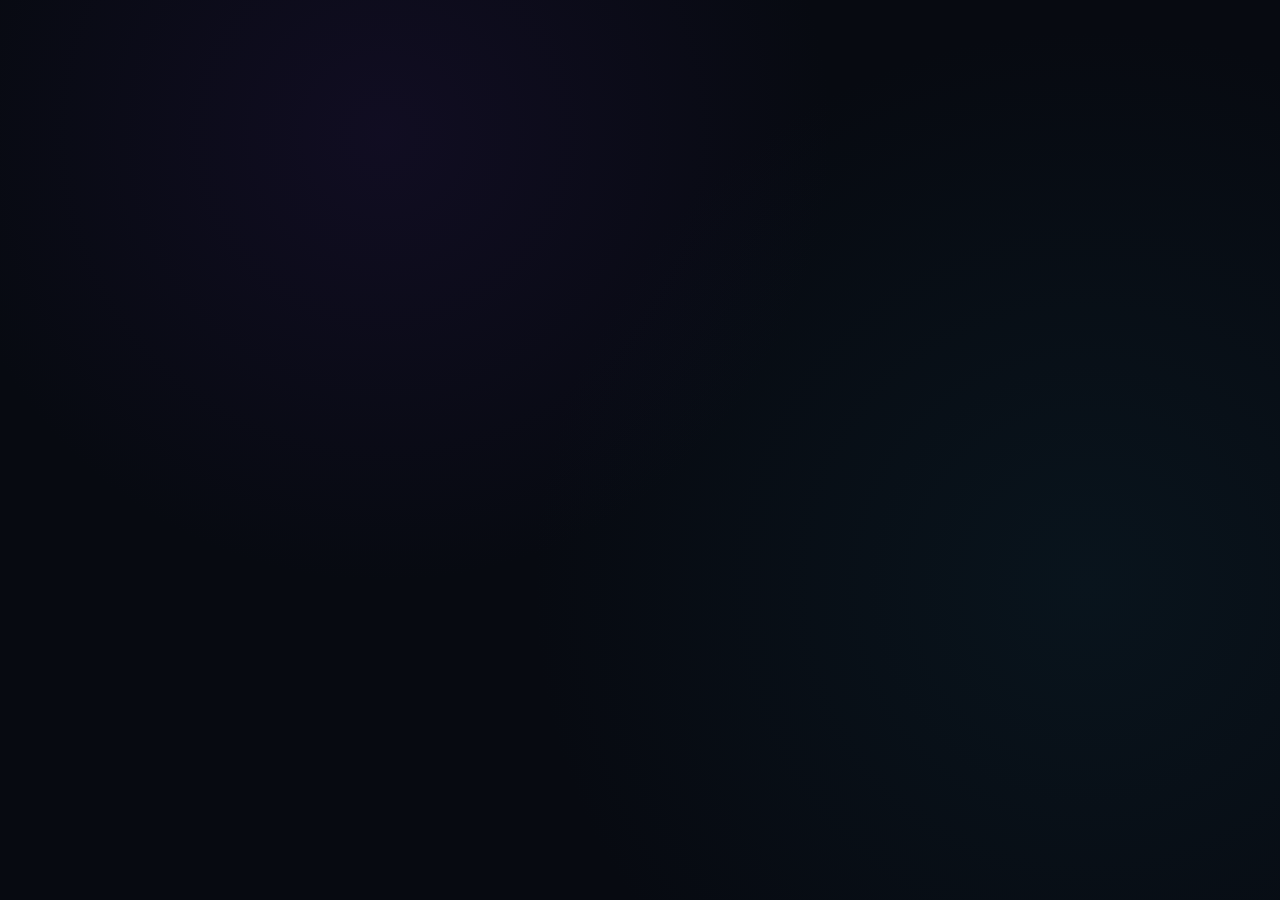
==== commit dc461f56: "Add files via upload" ====
--- a/index.html
+++ b/index.html
@@ -3,207 +3,18 @@
 <head>
   <meta charset="utf-8">
   <meta name="viewport" content="width=device-width,initial-scale=1,viewport-fit=cover,user-scalable=no">
-  <meta name="theme-color" content="#06070c" id="themeColorMeta">
+  <meta name="theme-color" content="#080b12">
   <meta name="apple-mobile-web-app-capable" content="yes">
   <meta name="apple-mobile-web-app-status-bar-style" content="black-translucent">
   <meta name="apple-mobile-web-app-title" content="BOONWAVE">
   <link rel="manifest" href="manifest.webmanifest">
-  <link rel="apple-touch-icon" href="icon-192.png">
-  <link rel="stylesheet" href="styles.css?v=6.0.50">
+  <link rel="apple-touch-icon" href="assets/icon-192.png">
+  <link rel="stylesheet" href="styles.css?v=7.0.0">
   <title>BOONWAVE</title>
 </head>
 <body>
-  <section id="splashScreen" class="splash-screen" aria-label="BOONWAVE">
-    <div class="splash-noise"></div>
-    <div class="splash-orbit orbit-a"></div>
-    <div class="splash-orbit orbit-b"></div>
-    <div class="splash-dots"></div>
-    <div class="splash-content">
-      <div class="splash-full-wrap"><img src="boonwave-mark-full.png" alt="" class="splash-full-mark"><div class="brand-wordmark" aria-label="BOONWAVE"><span>BOON</span><strong>WAVE</strong></div></div>
-      <p class="splash-tagline">Твоё пространство возможностей</p>
-      <div class="splash-progress"><span></span></div>
-    </div>
-  </section>
-
-  <section id="authScreen" class="auth-screen hidden">
-    <div class="auth-glow glow-one"></div>
-    <div class="auth-glow glow-two"></div>
-    <div class="auth-card">
-      <div class="auth-brand">
-        <div class="auth-mark-wrap"><div class="auth-logo-stack"><img src="boonwave-mark-full.png" alt="" class="auth-mark"><div class="brand-wordmark auth-wordmark" aria-label="BOONWAVE"><span>BOON</span><strong>WAVE</strong></div></div></div>
-        <p class="auth-slogan">Твоё пространство возможностей</p>
-      </div>
-      <div class="auth-tabs" role="tablist">
-        <button type="button" class="active" data-auth-tab="login">Вход</button>
-        <button type="button" data-auth-tab="register">Регистрация</button>
-      </div>
-      <form id="loginForm" class="auth-form">
-        <label>Email<input name="email" type="email" autocomplete="email" placeholder="name@example.com" required></label>
-        <label>Пароль<input name="password" type="password" autocomplete="current-password" placeholder="••••••••" minlength="4" required></label>
-        <button class="primary auth-submit" type="submit">Войти</button>
-      </form>
-      <form id="registerForm" class="auth-form hidden">
-        <label>Имя<input name="name" type="text" autocomplete="name" placeholder="Ваше имя" required></label>
-        <label>Email<input name="email" type="email" autocomplete="email" placeholder="name@example.com" required></label>
-        <label>Пароль<input name="password" type="password" autocomplete="new-password" placeholder="Минимум 4 символа" minlength="4" required></label>
-        <button class="primary auth-submit" type="submit">Создать аккаунт</button>
-      </form>
-      <button id="skipAuth" class="skip-auth" type="button">Визуальное знакомство</button>
-    </div>
-  </section>
-
-  <div id="app" class="app-hidden" aria-hidden="true">
-    <header class="app-header">
-      <button id="brandHome" class="brand-button" aria-label="Обзор пространств">
-        <img src="boonwave-mark-full.png" alt="BOONWAVE">
-      </button>
-      <div class="space-switch" role="tablist" aria-label="Пространство">
-        <button data-space="personal">Личное</button>
-        <button class="active" data-space="work">Проекты</button>
-      </div>
-      <button id="menuButton" class="round-button" aria-label="Меню">
-        <span></span><span></span><span></span>
-      </button>
-    </header>
-
-    <main id="canvasViewport" aria-label="Рабочее поле">
-      <canvas id="dotCanvas" aria-hidden="true"></canvas>
-      <div id="world">
-        <svg id="linkLayer" width="3600" height="2600" viewBox="0 0 3600 2600" aria-label="Связи между карточками"></svg>
-        <div id="cardLayer"></div>
-        <div id="linkToolbar" class="link-toolbar hidden" role="menu" aria-label="Действия со связью"><button type="button" id="linkHighlightButton" role="menuitem"></button><button type="button" id="linkDirectionButton" role="menuitem"></button><button type="button" id="deleteSelectedLink" class="danger" role="menuitem"></button></div>
-      </div>
-      <div id="emptyState" class="empty-state hidden">
-        <div class="empty-symbol">≈</div>
-        <h1>Поле возможностей</h1>
-        <p>Создайте проект, цель, человека или идею.</p>
-      </div>
-      <div id="gestureHint" class="gesture-hint hidden">
-        <span>Перемещайте поле одним пальцем</span>
-        <span>Масштабируйте двумя пальцами</span>
-        <span>Удерживайте карточку 2 секунды для редактирования</span>
-        <button data-action="dismissHint">Понятно</button>
-      </div>
-      <div class="canvas-utility-stack" aria-label="Быстрые действия рабочего стола">
-        <button id="resultsQuickButton" class="canvas-utility" aria-label="Результаты" title="Результаты"><span data-icon="results"></span></button>
-        <button id="fitButton" class="canvas-utility" aria-label="Вернуть рабочий стол в центр" title="Вернуть рабочий стол в центр"></button>
-      </div>
-    </main>
-
-    <div class="desktop-zoom-controls" aria-label="Управление рабочим столом">
-      <button id="todayQuickButton" class="desktop-round-action today-action" type="button" aria-label="Я сейчас" title="Я сейчас"><span data-icon="nowMe"></span></button>
-      <label class="desktop-zoom-slider" aria-label="Масштаб рабочего стола">
-        <span class="zoom-minus" aria-hidden="true">−</span>
-        <input id="desktopZoomRange" type="range" min="-50" max="50" step="1" value="0" aria-label="Смысловой масштаб: вся картина, рабочий режим, крупный режим">
-        <span class="zoom-plus" aria-hidden="true">+</span>
-      </label>
-      <button id="createButton" class="desktop-round-action create-button" aria-label="Создать"><span></span></button>
-    </div>
-
-    <nav class="bottom-nav workspace-actions" aria-label="Создание и архив">
-      <button data-quick-create="person"><span class="nav-icon" data-icon="person"></span><small>Человек</small></button>
-      <button data-quick-create="idea"><span class="nav-icon" data-icon="idea"></span><small>Идея</small></button>
-      <button data-quick-create="goal"><span class="nav-icon" data-icon="goal"></span><small>Цель</small></button>
-      <button data-panel="archive"><span class="nav-icon" data-icon="archive"></span><small>Архив</small></button>
-    </nav>
-  </div>
-
-  <div id="scrim" class="scrim hidden"></div>
-
-  <section id="createMenu" class="action-sheet hidden" aria-label="Создание">
-    <div class="sheet-grabber"></div>
-    <header><div><small>ДОБАВИТЬ В ПРОСТРАНСТВО</small><h2 id="createMenuTitle">Создать</h2></div><button data-close-sheet="createMenu">×</button></header>
-    <div id="createActions" class="creation-grid"></div>
-  </section>
-
-  <section id="accountMenu" class="account-menu hidden">
-    <header><div><small>BOONWAVE</small><b id="accountLabel">Локальный аккаунт</b></div><button data-close-sheet="accountMenu">×</button></header>
-    <button class="menu-row" data-menu-action="export"><span data-icon="export"></span><div><b>Экспорт</b><small>Сохранить резервную копию JSON</small></div></button>
-    <button class="menu-row" data-menu-action="import"><span data-icon="import"></span><div><b>Импорт</b><small>Восстановить структуру из файла</small></div></button>
-    <button class="menu-row theme-menu-row" data-menu-action="theme"><span data-icon="sun"></span><div><b id="themeMenuTitle">Светлая тема</b><small id="themeMenuHint">Переключить оформление интерфейса</small></div><i class="theme-switch" aria-hidden="true"><i></i></i></button>
-    <button class="menu-row" data-menu-action="fit"><span data-icon="focus"></span><div><b>Вписать всё</b><small>Вернуть все карточки в обзор</small></div></button>
-    <button class="menu-row" data-menu-action="logout"><span data-icon="logout"></span><div><b>Выйти</b><small>Проекты останутся на устройстве</small></div></button>
-    <button class="menu-row danger" data-menu-action="reset"><span data-icon="trash"></span><div><b>Полный сброс</b><small>Удалить локальные данные и вложения</small></div></button>
-    <footer>BOONWAVE 6.0.50 · LIGHT THEME</footer>
-  </section>
-
-  <section id="sidePanel" class="side-panel hidden">
-    <header><div><small id="panelEyebrow">BOONWAVE</small><h2 id="panelTitle">Я сейчас</h2></div><button data-close-sheet="sidePanel">×</button></header>
-    <div id="panelBody" class="panel-body"></div>
-  </section>
-
-  <dialog id="detailDialog" class="app-dialog">
-    <form method="dialog" class="dialog-shell">
-      <header class="dialog-header"><div><small id="detailType">ПРОЕКТ</small><h2 id="detailTitle">Название</h2></div><button type="button" id="detailClose" aria-label="Закрыть">×</button></header>
-      <div id="detailBody" class="dialog-body"></div>
-      <footer class="dialog-footer" id="detailFooter"><button type="button" class="ghost" id="detailBranchButton">Создать ветвь</button><button type="button" class="footer-task-archive-button hidden" id="detailTaskArchiveButton" aria-label="Открыть общий архив задач" title="Общий архив задач"><span data-icon="archiveList"></span></button><button type="button" class="footer-node-archive-button hidden" id="detailNodeArchiveButton" aria-label="Отправить рабочий процесс в архив" title="Отправить рабочий процесс в архив"><span data-icon="archiveSend"></span></button><button type="button" class="primary" id="detailEditButton">Редактировать</button><div id="processActionLock" class="process-action-lock hidden" aria-label="Разблокировать действия"><div class="process-lock-track"><i class="process-lock-thumb"></i></div></div></footer>
-    </form>
-  </dialog>
-
-  <dialog id="editorDialog" class="app-dialog editor-dialog">
-    <form id="editorForm" class="dialog-shell">
-      <header class="dialog-header"><div><small id="editorType">РЕДАКТИРОВАНИЕ</small><h2 id="editorTitle">Карточка</h2></div><button type="button" data-editor-close aria-label="Закрыть">×</button></header>
-      <div id="editorBody" class="dialog-body"></div>
-      <footer class="dialog-footer"><button type="button" class="danger-text" id="archiveNodeButton">В архив</button><span></span><button type="button" class="ghost" data-editor-close>Отмена</button><button type="submit" class="primary">Сохранить</button></footer>
-    </form>
-  </dialog>
-
-  <dialog id="assetViewer" class="asset-viewer">
-    <header><div><small id="assetTypeLabel">МАТЕРИАЛ</small><b id="assetTitle">Файл</b></div><button id="assetClose">×</button></header>
-    <div id="assetStage"></div>
-    <footer><button id="assetPrev" aria-label="Предыдущий">‹</button><button id="assetShare">Поделиться</button><button id="assetDownload">Скачать</button><button id="assetDelete" class="danger-text">Удалить</button><button id="assetNext" aria-label="Следующий">›</button></footer>
-  </dialog>
-
-
-  <dialog id="taskEditorDialog" class="app-dialog task-editor-dialog">
-    <form id="taskEditorForm" class="dialog-shell">
-      <header class="dialog-header"><div><small>ЗАДАЧА ЭТАПА</small><h2 id="taskEditorTitle">Новая задача</h2></div><button type="button" id="taskEditorClose" aria-label="Закрыть">×</button></header>
-      <div class="dialog-body">
-        <div class="field"><label>Название</label><input id="taskTitle" required></div>
-        <div class="field task-note-editor"><label>Заметка <span id="taskNoteCounter">0 / 400</span></label><textarea id="taskNote" maxlength="400" aria-describedby="taskNoteCounter"></textarea></div>
-        <div class="field"><label>Приоритет</label><select id="taskPriority"><option value="high">Высокий</option><option value="medium">Средний</option><option value="low">Низкий</option></select></div>
-        <div class="editor-group"><div class="detail-section-head"><h3>Назначить роль</h3></div><div id="taskContactPicker" class="task-contact-picker task-role-picker"></div></div>
-        <div class="editor-group"><h3>Время выполнения</h3><div class="field"><label>Режим</label><select id="taskScheduleMode"><option value="interval">Интервал выполнения</option><option value="date">Конкретная дата и время</option></select></div><div id="taskIntervalFields" class="field-grid"><div class="field"><label>Начало</label><input id="taskIntervalStart" type="datetime-local"></div><div class="field"><label>Окончание</label><input id="taskIntervalEnd" type="datetime-local"></div></div><div id="taskDateField" class="field"><label>Дата и время</label><input id="taskDateTime" type="datetime-local"></div><div class="task-reminder-row"><div class="field"><label>За сколько напомнить</label><select id="taskReminder"><option value="0">В момент начала</option><option value="15">За 15 минут</option><option value="60">За 1 час</option><option value="1440">За 1 день</option></select></div><label class="task-bell-toggle" title="Уведомление"><input id="taskNotify" type="checkbox"><span>🔔</span></label></div></div>
-        
-      </div>
-      <footer class="dialog-footer"><span></span><button type="button" class="ghost" id="taskEditorCancel">Отмена</button><button type="submit" class="primary">Сохранить</button></footer>
-    </form>
-  </dialog>
-
-  <dialog id="taskRoleDialog" class="mini-editor-dialog task-role-dialog"><form><header><div><small>ЗАДАЧА ЭТАПА</small><h3>Назначить роль</h3></div><button type="button" id="taskRoleDialogClose">×</button></header><div id="taskRoleDialogList" class="task-role-dialog-list"></div><div class="confirm-actions"><button type="button" class="ghost" id="taskRoleDialogCancel">Отмена</button><button type="button" class="primary" id="taskRoleDialogApply">Применить</button></div></form></dialog>
-
-  <dialog id="stageEditorDialog" class="mini-editor-dialog"><form id="stageEditorForm"><header><h3>Редактировать этап</h3><button type="button" id="stageEditorClose">×</button></header><div class="field"><label>Название</label><input id="stageEditTitle" required></div><div class="field"><label>Календарь</label><input id="stageEditDate" type="date"></div><div class="stage-editor-actions"><button type="button" class="danger-text stage-delete-button" id="stageDeleteButton">Удалить этап</button><button class="primary" type="submit">Сохранить</button></div></form></dialog>
-  <dialog id="stageDeleteDialog" class="mini-editor-dialog confirm-dialog"><form><header><h3>Удалить этап?</h3><button type="button" id="stageDeleteClose">×</button></header><p>При удалении этапа будут удалены все связанные с ним задачи. Вы уверены?</p><div class="confirm-actions"><button type="button" class="ghost" id="stageDeleteNo">Нет</button><button type="button" class="primary" id="stageDeleteYes">Да</button></div></form></dialog>
-  <dialog id="budgetEditorDialog" class="mini-editor-dialog"><form id="budgetEditorForm"><header><h3>Планируемый бюджет</h3><button type="button" id="budgetEditorClose">×</button></header><div class="field"><label>Сумма</label><input id="budgetEditValue" inputmode="numeric" pattern="[0-9 ]*" maxlength="10" autocomplete="off" aria-label="Планируемый бюджет" placeholder="До 99 000 000"></div><button class="primary" type="submit">Сохранить</button></form></dialog>
-  <dialog id="coverQuickMenu" class="mini-editor-dialog cover-quick-menu"><form><header><h3>Настроить рабочий процесс</h3><button type="button" id="coverQuickClose" aria-label="Закрыть">×</button></header><section class="quick-process-section"><button type="button" class="ghost quick-process-row" id="coverQuickTitleToggle" aria-expanded="false"><span class="quick-process-row-icon" aria-hidden="true">✎</span><span>Изменить название</span><span class="quick-process-chevron" aria-hidden="true">⌄</span></button><div id="coverQuickTitlePanel" class="quick-process-title-panel hidden"><label for="coverQuickTitleInput">Название рабочего процесса</label><div class="quick-process-title-input-wrap"><input id="coverQuickTitleInput" maxlength="26" autocomplete="off" enterkeyhint="done" aria-describedby="coverQuickTitleHint coverQuickTitleCounter"><span id="coverQuickTitleCounter">0 / 26</span></div><small id="coverQuickTitleHint">Максимум 26 символов, включая пробелы</small><div class="quick-process-title-actions"><button type="button" class="ghost" id="coverQuickTitleCancel">Отмена</button><button type="button" class="primary" id="coverQuickTitleSave">Сохранить</button></div></div></section><button type="button" class="ghost quick-process-row" id="coverQuickNew"><span class="quick-process-row-icon" aria-hidden="true">▧</span><span>Загрузить новую обложку</span></button><button type="button" class="ghost quick-process-row" id="coverQuickPosition"><span class="quick-process-row-icon" aria-hidden="true">⌗</span><span>Настроить обложку</span></button></form></dialog>
-  <dialog id="taskArchiveConfirmDialog" class="mini-editor-dialog task-archive-confirm-dialog"><form><header><div><small>АРХИВАЦИЯ ЗАДАЧИ</small><h3>Отправить в общий архив?</h3></div><button type="button" id="taskArchiveConfirmClose" aria-label="Закрыть">×</button></header><p id="taskArchiveConfirmText">Вы точно хотите отправить задачу в общий архив?</p><div class="confirm-actions"><button type="button" class="ghost" id="taskArchiveConfirmNo">Нет</button><button type="button" class="primary" id="taskArchiveConfirmYes">Да</button></div></form></dialog>
-  <dialog id="taskArchiveDialog" class="app-dialog task-archive-dialog"><div class="dialog-shell"><header class="dialog-header"><div><small>РАБОЧИЙ ПРОЦЕСС</small><h2>Общий архив</h2></div><button type="button" id="taskArchiveClose" aria-label="Закрыть">×</button></header><div class="dialog-body task-archive-body"><div id="taskArchiveBody"></div></div></div></dialog>
-
-  <dialog id="phonebookDialog" class="app-dialog phonebook-dialog"><div class="dialog-shell"><header class="dialog-header"><div><small>РАБОЧИЙ ПРОЦЕСС</small><h2>Телефонная книга</h2></div><button type="button" id="phonebookClose">×</button></header><div class="dialog-body"><button type="button" class="primary phonebook-add" id="phonebookAdd">＋ Добавить контакт</button><div id="phonebookBody" class="phonebook-list"></div></div></div></dialog>
-
-  <dialog id="phonebookEditorDialog" class="phonebook-editor-dialog"><form id="phonebookEditorForm" class="phonebook-editor-form"><header><div><small>ТЕЛЕФОННАЯ КНИГА</small><h3 id="phonebookEditorTitle">Контакт</h3></div><button type="button" id="phonebookEditorClose" aria-label="Закрыть">×</button></header><div class="phonebook-editor-scroll"><div class="field-grid"><div class="field"><label>Роль</label><input id="phonebookRole"></div><div class="field"><label>Имя</label><input id="phonebookName" required></div></div><div class="field"><label>Номер телефона</label><input id="phonebookPhone" type="tel"></div><div class="communication-editor"><label>Связь</label><div class="communication-row"><div id="phonebookMessengers" class="messenger-picker" aria-label="Выберите мессенджеры"><button type="button" data-messenger-toggle="telegram" aria-pressed="false" title="Telegram" aria-label="Telegram"><svg viewBox="0 0 24 24" fill="none" stroke="currentColor" stroke-width="1.55" stroke-linecap="round" stroke-linejoin="round" aria-hidden="true"><path d="M4.5 11.5 19.2 5.2c.8-.3 1.4.3 1.2 1.1l-2.5 12c-.2.9-.9 1.2-1.6.7l-4.1-3.1-2 2c-.3.3-.7.1-.8-.3l.2-4.2 7.4-6.5-9 5.5-3.5-1.1Z"/></svg></button><button type="button" data-messenger-toggle="whatsapp" aria-pressed="false" title="WhatsApp" aria-label="WhatsApp"><svg viewBox="0 0 24 24" fill="none" stroke="currentColor" stroke-width="1.55" stroke-linecap="round" stroke-linejoin="round" aria-hidden="true"><path d="M20 11.8a8 8 0 0 1-11.9 7L4 20l1.3-4A8 8 0 1 1 20 11.8Z"/><path d="M9.1 8.5c.2-.4.5-.5.9-.4l.8.2.9 2.1c.1.3 0 .6-.2.8l-.8.8c.8 1.4 1.9 2.5 3.4 3.2l.9-.9c.2-.2.5-.3.8-.1l2 .9c.3.1.4.4.4.7-.1.9-.6 1.7-1.4 2.1-1 .5-2.4.2-3.6-.4-1.6-.8-3.1-2.1-4.2-3.6-1-1.4-1.7-3.2-1.2-4.5.2-.4.6-.7 1.3-.9Z"/></svg></button><button type="button" data-messenger-toggle="max" aria-pressed="false" title="MAX" aria-label="MAX"><svg viewBox="0 0 24 24" fill="none" stroke="currentColor" stroke-width="1.55" stroke-linecap="round" stroke-linejoin="round" aria-hidden="true"><path d="M20 11.8a8 8 0 0 1-11.9 7L4 20l1.3-4A8 8 0 1 1 20 11.8Z"/><path d="M8.5 15.5V9l3.5 4 3.5-4v6.5"/></svg></button></div><div class="link-editor-control"><input id="phonebookWebsite" type="url" inputmode="url" placeholder="Сайт / ссылка" aria-label="Сайт или ссылка"></div></div></div><div class="field"><label>Номер машины</label><input id="phonebookCar"></div><div class="field"><label>Адрес</label><input id="phonebookAddress"></div><div class="field"><label>Комментарий</label><textarea id="phonebookComment"></textarea></div></div><footer><button type="button" class="ghost" id="phonebookEditorCancel">Отмена</button><button type="submit" class="primary">Сохранить</button></footer></form></dialog>
-
-  <dialog id="phonebookRelationsDialog" class="mini-editor-dialog phonebook-relations-dialog"><form><header><div><small>СВЯЗИ КОНТАКТА</small><h3 id="phonebookRelationsTitle">Контакт</h3></div><button type="button" id="phonebookRelationsClose" aria-label="Закрыть">×</button></header><div id="phonebookRelationsBody" class="phonebook-relations-body"></div></form></dialog>
-
-  <dialog id="messengerActionDialog" class="mini-editor-dialog messenger-action-dialog"><form><header><div><small id="messengerActionLabel">МЕССЕНДЖЕР</small><h3 id="messengerActionTitle">Связаться</h3></div><button type="button" id="messengerActionClose">×</button></header><button type="button" class="ghost" id="messengerActionWrite">Написать</button><button type="button" class="ghost" id="messengerActionCall">Позвонить</button></form></dialog>
-
-  <dialog id="processCoverDialog" class="cover-position-dialog">
-    <form class="cover-position-shell">
-      <header><div><small>ОБЛОЖКА РАБОЧЕГО ПРОЦЕССА</small><h2>Позиционирование</h2></div><button type="button" id="processCoverClose" aria-label="Закрыть">×</button></header>
-      <div class="cover-size-switch" role="tablist" aria-label="Размер блока">
-        <button type="button" data-cover-mode="1" aria-label="Компактный блок"><span class="cover-size-icon compact-icon"></span><small>Компактный</small></button>
-        <button type="button" data-cover-mode="2" class="active" aria-label="Рабочий блок"><span class="cover-size-icon medium-icon"></span><small>Рабочий</small></button>
-      </div>
-      <div id="processCoverFrame" class="cover-position-frame mode-2"><img id="processCoverPreview" alt=""></div>
-      <div class="cover-fit-switch" role="group" aria-label="Способ отображения фото"><button type="button" data-cover-fit="cover" class="active">Заполнить</button><button type="button" data-cover-fit="contain">Показать целиком</button></div>
-      <div class="cover-position-controls"><label>Масштаб<input id="processCoverScale" type="range" min="0.65" max="2.5" step="0.01" value="1"></label><button type="button" class="ghost" id="processCoverReset">Сбросить</button><button type="button" class="primary" id="processCoverApply">Сохранить</button></div>
-    </form>
-  </dialog>
-  <input id="processCoverInput" type="file" accept="image/*" hidden>
-  <input id="assetInput" type="file" multiple accept="image/*,.pdf,.svg,.ai,.eps,.cdr,.dxf,.dwg,.stl,.obj,.3mf,.step,.stp" hidden>
-  <input id="importInput" type="file" accept="application/json,.json" hidden>
-  <div id="toast" class="toast hidden"><span id="toastMessage"></span><button type="button" id="toastAction" class="hidden"></button></div>
-
-  <script src="app.js?v=6.0.50"></script>
+  <main id="app"></main>
+  <input id="mediaInput" type="file" accept="image/*,.pdf,.svg" multiple hidden>
+  <script type="module" src="src/main.js?v=7.0.0"></script>
 </body>
-</html>
+</html>
--- a/styles.css
+++ b/styles.css
@@ -1,1406 +1,11 @@
-:root{
-  --bg:#05060a;--surface:#0d1018;--surface2:#141925;--surface3:#1b2130;
-  --line:#2a3142;--line-soft:#1b2130;--text:#f6f7fb;--muted:#8c95a9;
-  --purple:#a14eff;--blue:#6177ff;--cyan:#55dcec;--lime:#b8ff72;--danger:#ff7285;
-  --header-h:62px;--nav-h:68px;--safe-top:env(safe-area-inset-top,0px);--safe-bottom:env(safe-area-inset-bottom,0px)
-}
-*{box-sizing:border-box;-webkit-tap-highlight-color:transparent}
-html,body{margin:0;width:100%;height:100%;overflow:hidden;background:var(--bg);color:var(--text);font-family:-apple-system,BlinkMacSystemFont,"SF Pro Display","SF Pro Text",Inter,Arial,sans-serif}
-body{overscroll-behavior:none}
-button,input,textarea,select{font:inherit;color:inherit}
-button{border:0;background:none;padding:0;cursor:pointer}
-input,textarea,select{outline:none}
-.hidden{display:none!important}
-.primary,.ghost{min-height:44px;padding:0 18px;border-radius:15px;font-weight:700}
-.primary{background:linear-gradient(120deg,var(--purple),var(--blue) 55%,var(--cyan));color:white;box-shadow:0 12px 28px #536fff33}
-.ghost{background:#1b2130;color:#e8ebf3;border:1px solid #30384b}
-.danger-text{color:#ff9aaa}
 
-/* Approved loading and auth */
-.splash-screen,.auth-screen{position:fixed;inset:0;z-index:1000;display:grid;place-items:center;overflow:hidden;background:radial-gradient(circle at 50% 36%,#141c3a 0,#080a12 42%,#040509 78%)}
-.splash-screen{transition:opacity .42s ease,visibility .42s ease}.splash-screen.leaving{opacity:0;visibility:hidden}
-.splash-noise{position:absolute;inset:0;background:radial-gradient(circle at center,transparent 0,transparent 58%,#030408 100%)}
-.splash-dots{position:absolute;inset:0;background-image:radial-gradient(circle,rgba(151,160,255,.18) 0 1px,transparent 1.4px);background-size:23px 23px;mask-image:radial-gradient(circle,#000 5%,transparent 73%);opacity:.26}
-.splash-orbit{position:absolute;border:1px solid #7c64ff20;border-radius:50%;animation:orbit 2s ease both}.orbit-a{width:430px;height:430px}.orbit-b{width:620px;height:620px;animation-delay:.12s}
-.splash-content{position:relative;z-index:2;text-align:center;padding:0 20px;animation:splashIn 2s cubic-bezier(.2,.78,.23,1) both}
-.splash-full-wrap{width:min(76vw,320px);margin:0 auto 28px;display:flex;flex-direction:column;align-items:center}.splash-full-mark{display:block;width:100%;height:auto;object-fit:contain;filter:drop-shadow(0 0 26px #6c55ff33)}.brand-wordmark{display:flex;align-items:center;justify-content:center;gap:.08em;margin-top:14px;font-size:clamp(25px,7vw,35px);font-weight:300;letter-spacing:.22em;line-height:1;color:#f4f5f8}.brand-wordmark strong{font-weight:500;letter-spacing:.18em;background:linear-gradient(90deg,#5d8dff,#716cff 55%,#9d4eff);-webkit-background-clip:text;background-clip:text;color:transparent}
-.splash-tagline{margin:0;color:#c7cede;font-size:16px;letter-spacing:.01em}.splash-progress{width:154px;height:2px;margin:30px auto 0;background:#262c3a;border-radius:10px;overflow:hidden}.splash-progress span{display:block;width:100%;height:100%;transform-origin:left;background:linear-gradient(90deg,var(--purple),var(--blue),var(--cyan));animation:load 1.75s ease both}
-@keyframes splashIn{0%{opacity:0;transform:translateY(14px) scale(.95);filter:blur(8px)}48%{opacity:1;filter:blur(0)}100%{transform:none}}
-@keyframes load{from{transform:scaleX(0)}to{transform:scaleX(1)}}@keyframes orbit{0%{opacity:0;transform:scale(.72)}55%{opacity:.8}100%{opacity:.14;transform:scale(1.08)}}
-.auth-screen{z-index:900;padding:calc(16px + var(--safe-top)) 18px calc(16px + var(--safe-bottom));background:radial-gradient(circle at 12% 18%,#7038ff26,transparent 31%),radial-gradient(circle at 88% 79%,#00cae71e,transparent 35%),#05060a}
-.auth-card{position:relative;width:min(100%,390px);max-height:calc(100vh - 36px - var(--safe-top) - var(--safe-bottom));overflow:auto;padding:20px;background:linear-gradient(180deg,#111520e8,#0b0e16f2);border:1px solid #2d3446;border-radius:30px;box-shadow:0 30px 80px #000c,0 0 0 1px #171b28 inset;backdrop-filter:blur(24px)}
-.auth-brand{display:flex;flex-direction:column;align-items:center;text-align:center;margin-bottom:18px}.auth-mark-wrap{width:100%;height:190px;display:flex;align-items:center;justify-content:center;margin-bottom:8px}.auth-logo-stack{width:min(76vw,310px);display:flex;flex-direction:column;align-items:center}.auth-mark{width:100%;height:auto;object-fit:contain;filter:drop-shadow(0 0 22px #5d5cff29)}.auth-wordmark{margin-top:9px;font-size:27px}.auth-slogan{margin:0 0 10px;color:#c7cede;font-size:17px}
-.auth-tabs{display:grid;grid-template-columns:1fr 1fr;gap:4px;padding:4px;border-radius:15px;background:#070910;border:1px solid #1e2432;margin-bottom:14px}.auth-tabs button{height:40px;border-radius:11px;color:#7f899c;font-size:13px}.auth-tabs button.active{color:white;background:#242b3a;box-shadow:inset 0 0 0 1px #414a60}
-.auth-form{display:grid;gap:12px}.auth-form label{font-size:11px;color:#9da6b8}.auth-form input{display:block;width:100%;height:47px;margin-top:6px;padding:0 14px;background:#080a10;border:1px solid #2e3547;border-radius:14px;font-size:14px}.auth-form input:focus{border-color:#7668fa;box-shadow:0 0 0 3px #6f56ff20}.auth-submit{width:100%;margin-top:3px}.skip-auth{width:100%;height:44px;margin-top:12px;border:1px solid #31384a;border-radius:14px;background:#171b25;color:#c8ceda}
-.auth-glow{position:absolute;border-radius:50%;filter:blur(70px);opacity:.24}.glow-one{width:240px;height:240px;background:#7f3cff;left:-100px;top:80px}.glow-two{width:250px;height:250px;background:#18cfe4;right:-130px;bottom:50px}
-
-/* Workspace */
-.app-hidden{visibility:hidden;opacity:0}#app.app-ready{visibility:visible;opacity:1;transition:opacity .35s ease}
-.app-header{position:fixed;z-index:80;top:0;left:0;right:0;height:calc(var(--header-h) + var(--safe-top));padding:calc(var(--safe-top) + 8px) 14px 6px;display:grid;grid-template-columns:44px 1fr 44px;align-items:center;gap:10px;background:linear-gradient(180deg,#07090ff5 0,#07090fcb 70%,transparent 100%);pointer-events:none}
-.app-header>*{pointer-events:auto}.brand-button,.round-button{width:42px;height:42px;border-radius:15px;display:grid;place-items:center;background:linear-gradient(180deg,#171b26,#10131b);border:1px solid #2b3244;box-shadow:0 8px 24px #0007,0 0 0 1px #171c28 inset}.brand-button img{width:34px;height:28px;object-fit:contain;display:block}.round-button{border-radius:50%;gap:3px;align-content:center}.round-button span{display:block;width:4px;height:4px;border-radius:50%;background:#d7ddea}
-.space-switch{justify-self:center;display:grid;grid-template-columns:1fr 1fr;width:min(214px,58vw);padding:4px;background:#0b0e16d9;border:1px solid #242b3b;border-radius:18px;backdrop-filter:blur(18px);box-shadow:0 0 0 1px #151925 inset}.space-switch button{height:38px;border-radius:14px;color:#8992a5;font-size:12px;font-weight:650}.space-switch button.active{color:white;background:linear-gradient(145deg,#303747,#1b2130);box-shadow:inset 0 0 0 1px #465067,0 8px 22px #0006}
-#canvasViewport{position:fixed;inset:0;overflow:hidden;touch-action:none;background:radial-gradient(circle at 50% 43%,#0b1230 0,#070910 42%,#040509 79%)}
-#dotCanvas{position:absolute;inset:0;width:100%;height:100%;z-index:0;pointer-events:none}
-#world{position:absolute;left:0;top:0;width:3600px;height:2600px;transform-origin:0 0;z-index:2;will-change:transform}
-#linkLayer,#cardLayer{position:absolute;left:0;top:0;width:3600px;height:2600px}#linkLayer{overflow:visible;pointer-events:none;z-index:1}#cardLayer{z-index:2}
-.link-path{fill:none;stroke:url(#linkGradient);stroke-width:2.2;opacity:.45;filter:drop-shadow(0 0 7px #697aff40);transition:opacity .2s,stroke-width .2s}.link-path.active{opacity:1;stroke-width:3.4;filter:drop-shadow(0 0 12px #65def089)}
-.link-dot{fill:#72dff0;opacity:.75;filter:drop-shadow(0 0 7px #72dff0)}
-.empty-state{position:absolute;z-index:3;left:50%;top:48%;transform:translate(-50%,-50%);width:min(340px,84vw);text-align:center;pointer-events:none}.empty-symbol{font-size:84px;line-height:.8;background:linear-gradient(135deg,var(--purple),var(--cyan));-webkit-background-clip:text;background-clip:text;color:transparent;filter:drop-shadow(0 0 18px #725aff42)}.empty-state h1{font-size:29px;margin:16px 0 7px}.empty-state p{margin:0;color:#8e97aa;font-size:14px}
-.gesture-hint{position:absolute;z-index:70;left:50%;top:calc(var(--safe-top) + 76px);transform:translateX(-50%);width:min(350px,calc(100vw - 32px));padding:14px;background:#111623ee;border:1px solid #30384c;border-radius:20px;box-shadow:0 20px 50px #000b;backdrop-filter:blur(20px);display:grid;gap:8px}.gesture-hint span{font-size:12px;color:#d7dce8}.gesture-hint span::before{content:"•";color:#75e6f1;margin-right:8px}.gesture-hint button{height:36px;margin-top:4px;border-radius:12px;background:#252c3c;color:white;font-size:12px}
-.canvas-utility{position:fixed;z-index:35;right:16px;top:calc(var(--safe-top) + 74px);width:42px;height:42px;border-radius:14px;background:#111620d9;border:1px solid #2c3446;backdrop-filter:blur(16px);box-shadow:0 10px 28px #0007}.canvas-utility::before,.canvas-utility::after{content:"";position:absolute;width:11px;height:11px;border-color:#aeb7c9}.canvas-utility::before{left:9px;top:9px;border-left:2px solid;border-top:2px solid}.canvas-utility::after{right:9px;bottom:9px;border-right:2px solid;border-bottom:2px solid}
-
-/* Cards */
-.node-card{--cw:230px;--ch:154px;position:absolute;width:var(--cw);height:var(--ch);border-radius:26px;touch-action:none;user-select:none;transform-origin:center;will-change:left,top,transform;transition:width .28s cubic-bezier(.2,.75,.2,1),height .28s cubic-bezier(.2,.75,.2,1),border-radius .28s,box-shadow .2s;filter:drop-shadow(0 20px 34px #0008)}
-.node-card.compact{--cw:128px;--ch:128px;border-radius:31px}.node-card.expanded{--cw:310px;--ch:224px;border-radius:30px}
-.card-shell{position:absolute;inset:0;overflow:hidden;border-radius:inherit;background:linear-gradient(160deg,#171c29f7,#0d1018f9);border:1px solid #2c3346;box-shadow:0 0 0 1px #151a27 inset;isolation:isolate}.card-shell::after{content:"";position:absolute;inset:0;z-index:-1;border-radius:inherit;background:linear-gradient(180deg,#697bff12,transparent 38%,#61def20b)}
-.node-card.selected .card-shell{border-color:#7fa6ff;box-shadow:0 0 0 2px #77e3f04a,0 0 34px #805eff4f,0 0 0 1px #182338 inset}.node-card.dragging{transition:none;z-index:30}.node-card.longpress .card-shell{animation:pressGlow 2s linear forwards}@keyframes pressGlow{0%{box-shadow:0 0 0 0 #60ddec00}100%{box-shadow:0 0 0 4px #60ddecbb,0 0 34px #7b62ff8c}}
-.card-visual{position:relative;height:68px;background:linear-gradient(135deg,#242d49,#131a2c 52%,#162637);background-size:cover;background-position:center;overflow:hidden}.card-visual::after{content:"";position:absolute;inset:0;background:linear-gradient(180deg,transparent 40%,#0e1119e8)}.card-visual-placeholder{position:absolute;inset:0;display:grid;place-items:center;color:#c2cbdd}.card-visual-placeholder svg{width:31px;height:31px;opacity:.78}.card-type-pill{position:absolute;z-index:2;left:10px;top:10px;padding:5px 8px;border:1px solid #7484af55;border-radius:999px;background:#0b0e16a6;backdrop-filter:blur(10px);font-size:8px;letter-spacing:.12em;color:#d9dfed}.card-lock-badge{position:absolute;z-index:3;right:27px;top:8px;width:18px;height:18px;border-radius:9px;display:grid;place-items:center;background:rgba(10,13,20,.62);border:1px solid rgba(115,125,149,.38);backdrop-filter:blur(10px);color:#dfe7f5}.card-lock-badge svg{width:11px;height:11px}.card-status-dot{position:absolute;z-index:3;right:11px;top:11px;width:9px;height:9px;border-radius:50%;background:#72e2ef;box-shadow:0 0 10px #72e2ef}.status-paused .card-status-dot{background:#ffd36b;box-shadow:0 0 10px #ffd36b}.status-done .card-status-dot{background:#b7ff72;box-shadow:0 0 10px #b7ff72}.status-cancelled .card-status-dot{background:#ff7285;box-shadow:0 0 10px #ff7285}
-.card-content{padding:11px 13px 12px}.card-title-row{display:flex;align-items:flex-start;gap:7px}.card-title{min-width:0;flex:1;margin:0;color:#fff;font-size:15px;line-height:1.15;font-weight:720;white-space:nowrap;overflow:hidden;text-overflow:ellipsis}.card-subtitle{margin:4px 0 0;color:#929caf;font-size:10.5px;white-space:nowrap;overflow:hidden;text-overflow:ellipsis}.card-metrics{display:flex;gap:5px;margin-top:9px;overflow:hidden}.metric{flex:0 0 auto;display:inline-flex;align-items:center;gap:4px;min-height:24px;padding:0 7px;border:1px solid #2b3345;border-radius:11px;background:#101520;color:#c8cfdd;font-size:8.5px}.metric svg{width:11px;height:11px}.card-progress{height:3px;margin-top:9px;border-radius:4px;background:#232a39;overflow:hidden}.card-progress span{display:block;height:100%;border-radius:inherit;background:linear-gradient(90deg,var(--purple),var(--cyan))}
-.card-actions{position:absolute;z-index:8;left:50%;bottom:-24px;transform:translateX(-50%);display:flex;gap:7px;padding:6px;border:1px solid #31394c;border-radius:18px;background:#111621ed;box-shadow:0 14px 35px #000a;backdrop-filter:blur(18px);opacity:0;pointer-events:none;transition:opacity .18s,bottom .18s}.node-card.selected .card-actions{opacity:1;bottom:-29px;pointer-events:auto}.card-action{width:38px;height:38px;border-radius:13px;display:grid;place-items:center;background:#1c2230;border:1px solid #2d3548;color:#d9dfea}.card-action.primary-action{background:linear-gradient(135deg,#4f3a80,#193e5a);border-color:#586a98}.card-action svg{width:19px;height:19px}.node-card.locked .card-shell{box-shadow:0 0 0 1px rgba(132,145,178,.14) inset}
-.compact .card-shell{background:#111620}.compact .card-visual{height:100%;border-radius:inherit}.compact .card-visual::after{background:linear-gradient(180deg,transparent 34%,#080b12ee 88%)}.compact .card-type-pill{display:none}.compact .card-status-dot{right:12px;top:12px}.compact .card-lock-badge{right:28px;top:9px}.compact .card-content{position:absolute;z-index:3;left:0;right:0;bottom:0;padding:11px}.compact .card-title{font-size:12px;text-align:center}.compact .card-subtitle,.compact .card-metrics,.compact .card-progress{display:none}.compact .card-visual-placeholder svg{width:42px;height:42px}.compact .card-actions{left:8px;right:8px;bottom:8px;transform:none;justify-content:space-between;gap:6px;padding:5px;border-radius:15px}.compact .card-action{width:33px;height:33px;border-radius:11px}.compact .card-action svg{width:17px;height:17px}.compact.selected .card-actions{bottom:8px}
-.expanded .card-visual{height:92px}.expanded .card-content{padding:13px 15px}.expanded .card-title{font-size:18px}.expanded .card-subtitle{font-size:11px;margin-top:5px}.expanded .card-metrics{margin-top:12px}.expanded .metric{min-height:28px;padding:0 9px;font-size:9px}.expanded .card-progress{height:4px;margin-top:12px}
-.node-card[data-type="person"] .card-visual{background:radial-gradient(circle at 50% 20%,#303b61,#131927 62%)}.node-card[data-type="idea"] .card-visual{background:linear-gradient(135deg,#432b5f,#182a42 58%,#142f35)}.node-card[data-type="goal"] .card-visual{background:linear-gradient(135deg,#283d67,#1c2042 56%,#143c43)}.node-card[data-type="process"] .card-visual{background:linear-gradient(135deg,#302a55,#182a43 54%,#14333a)}
-.process-quick{display:none;margin-top:10px;grid-template-columns:1fr 70px 30px;gap:5px}.expanded[data-type="process"] .process-quick{display:grid}.process-quick input{min-width:0;height:30px;padding:0 8px;background:#090c12;border:1px solid #2a3244;border-radius:9px;font-size:9px}.process-quick button{border-radius:9px;background:linear-gradient(135deg,var(--purple),var(--cyan));font-weight:800}
-
-/* Navigation */
-.bottom-nav{position:fixed;z-index:60;left:14px;right:14px;bottom:calc(9px + var(--safe-bottom));height:var(--nav-h);display:grid;grid-template-columns:repeat(4,1fr);align-items:center;padding:4px;border:1px solid #262d3e;border-radius:27px;background:linear-gradient(180deg,#111520e6,#0c0f17f4);backdrop-filter:blur(24px);box-shadow:0 12px 40px #000a,0 0 0 1px #171b28 inset}.bottom-nav button{height:56px;border-radius:20px;color:#8993a6;display:flex;flex-direction:column;align-items:center;justify-content:center;gap:3px}.bottom-nav button.active{color:#eef3ff;background:linear-gradient(145deg,#242b3a,#171c28);box-shadow:inset 0 0 0 1px #313a4e}.nav-icon{width:24px;height:24px;display:grid;place-items:center}.nav-icon svg{width:23px;height:23px}.bottom-nav small{font-size:9px;font-weight:650}
-.create-button{position:fixed;z-index:66;right:22px;bottom:calc(var(--nav-h) + var(--safe-bottom) + 24px);width:58px;height:58px;border-radius:50%;background:linear-gradient(135deg,var(--purple),var(--blue) 55%,var(--cyan));box-shadow:0 16px 36px #506fff50,0 0 0 5px #090b12;border:1px solid #9cbbff8f}.create-button span::before,.create-button span::after{content:"";position:absolute;left:50%;top:50%;width:23px;height:2px;border-radius:4px;background:white;transform:translate(-50%,-50%)}.create-button span::after{transform:translate(-50%,-50%) rotate(90deg)}.create-button.active{transform:rotate(45deg);transition:transform .2s}
-
-/* Sheets / dialogs */
-.scrim{position:fixed;inset:0;z-index:100;background:#0009;backdrop-filter:blur(5px)}
-.action-sheet,.side-panel{position:fixed;z-index:110;left:0;right:0;bottom:0;max-height:88vh;overflow:auto;padding:9px 16px calc(22px + var(--safe-bottom));border-radius:28px 28px 0 0;background:linear-gradient(180deg,#141925f8,#0b0f17fc);border-top:1px solid #323a4e;box-shadow:0 -24px 70px #000d;animation:sheetIn .24s cubic-bezier(.2,.8,.2,1)}@keyframes sheetIn{from{transform:translateY(30px);opacity:0}to{transform:none;opacity:1}}
-.sheet-grabber{width:42px;height:4px;margin:1px auto 13px;border-radius:4px;background:#343b4c}.action-sheet header,.side-panel header{display:flex;align-items:center;justify-content:space-between;margin-bottom:14px}.action-sheet header small,.side-panel header small{font-size:8px;letter-spacing:.16em;color:#717d92}.action-sheet h2,.side-panel h2{margin:3px 0 0;font-size:22px}.action-sheet header button,.side-panel header button,.account-menu header button{width:36px;height:36px;border-radius:50%;background:#202635;color:#e5eaf3;font-size:24px}
-.creation-grid{display:grid;grid-template-columns:repeat(2,1fr);gap:9px}.creation-item{min-height:84px;padding:13px;border:1px solid #293144;border-radius:20px;background:linear-gradient(145deg,#1a2030,#111620);text-align:left;display:flex;align-items:center;gap:12px}.creation-item:active{transform:scale(.98)}.creation-icon{width:44px;height:44px;border-radius:15px;display:grid;place-items:center;background:linear-gradient(145deg,#28234d,#173448);border:1px solid #3a4c6e}.creation-icon svg{width:25px;height:25px}.creation-item b{display:block;font-size:13px}.creation-item small{display:block;margin-top:4px;color:#8892a5;font-size:9.5px;line-height:1.35}
-.account-menu{position:fixed;z-index:115;right:14px;top:calc(var(--safe-top) + 63px);width:min(342px,calc(100vw - 28px));padding:10px;border-radius:23px;background:linear-gradient(180deg,#151a27f7,#0c1018fa);border:1px solid #31394c;box-shadow:0 24px 70px #000d;backdrop-filter:blur(26px);animation:menuIn .18s ease-out}@keyframes menuIn{from{opacity:0;transform:translateY(-7px) scale(.97)}to{opacity:1;transform:none}}.account-menu header{display:flex;align-items:center;justify-content:space-between;padding:6px 7px 10px;border-bottom:1px solid #252c3b}.account-menu header small{font-size:8px;letter-spacing:.17em;color:#738097}.account-menu header b{display:block;margin-top:4px;font-size:14px}.menu-row{width:100%;min-height:58px;padding:9px 8px;display:flex;align-items:center;gap:11px;text-align:left;border-radius:15px}.menu-row:active{background:#202635}.menu-row>span{width:38px;height:38px;border-radius:13px;display:grid;place-items:center;background:linear-gradient(145deg,#29234a,#153248);border:1px solid #384760}.menu-row>span svg{width:20px;height:20px}.menu-row b{display:block;font-size:12px}.menu-row small{display:block;margin-top:3px;color:#8993a7;font-size:9px}.menu-row.danger{color:#ffc4cc}.account-menu footer{text-align:center;color:#667187;font-size:8px;letter-spacing:.08em;padding:8px 0 3px}
-.side-panel{z-index:112;min-height:44vh}.panel-body{display:grid;gap:9px}.panel-empty{padding:44px 20px;text-align:center;color:#7f899b}.panel-card{padding:13px;border:1px solid #293144;border-radius:18px;background:#121722}.panel-card-head{display:flex;justify-content:space-between;gap:10px}.panel-card b{font-size:13px}.panel-card small{color:#8d97aa;font-size:9px}.panel-card p{margin:8px 0 0;color:#c8cfdb;font-size:11px;line-height:1.4}.panel-chip{padding:5px 8px;border-radius:999px;background:#202737;color:#b8c1d3;font-size:8px}
-.app-dialog{width:min(720px,100vw);max-width:100vw;height:min(92vh,860px);max-height:92vh;margin:auto 0 0;padding:0;border:0;border-radius:30px 30px 0 0;background:#0c1018;color:white;overflow:hidden}.app-dialog::backdrop,.asset-viewer::backdrop{background:#000a;backdrop-filter:blur(7px)}.dialog-shell{height:100%;display:grid;grid-template-rows:auto 1fr auto}.dialog-header{display:flex;align-items:center;justify-content:space-between;padding:16px 17px 12px;border-bottom:1px solid #242b3a;background:#101520f5}.dialog-header small{font-size:8px;letter-spacing:.16em;color:#758198}.dialog-header h2{margin:4px 0 0;font-size:21px}.dialog-header button{width:38px;height:38px;border-radius:50%;background:#202636;color:#e6ebf4;font-size:26px}.dialog-body{overflow:auto;padding:16px 17px calc(20px + var(--safe-bottom))}.dialog-footer{display:flex;align-items:center;gap:8px;padding:10px 16px calc(12px + var(--safe-bottom));border-top:1px solid #242b3a;background:#101520f5}.dialog-footer span{flex:1}
-.detail-hero{height:170px;border-radius:24px;background:linear-gradient(135deg,#283556,#151d31 55%,#15323a);background-size:cover;background-position:center;position:relative;overflow:hidden;margin-bottom:14px}.detail-hero::after{content:"";position:absolute;inset:0;background:linear-gradient(180deg,transparent 30%,#0c1018e8)}.detail-hero-content{position:absolute;z-index:2;left:15px;right:15px;bottom:14px}.detail-hero-content h3{margin:0;font-size:22px}.detail-hero-content p{margin:5px 0 0;color:#cad1dd;font-size:11px}.detail-grid{display:grid;grid-template-columns:repeat(2,1fr);gap:8px;margin-bottom:16px}.detail-stat{padding:12px;border:1px solid #293144;border-radius:17px;background:#121722}.detail-stat small{font-size:8px;color:#808ba0}.detail-stat b{display:block;margin-top:5px;font-size:13px}.detail-section{margin:18px 0}.detail-section-head{display:flex;align-items:center;justify-content:space-between;margin-bottom:10px}.detail-section h3{margin:0;font-size:15px}.detail-section-head button{height:34px;padding:0 11px;border-radius:11px;background:#1e2533;border:1px solid #30394c;font-size:10px}.micro-gallery{display:flex;gap:9px;overflow-x:auto;scroll-snap-type:x mandatory;padding:2px 2px 8px;overscroll-behavior-x:contain}.micro-gallery::-webkit-scrollbar{display:none}.asset-tile{position:relative;flex:0 0 126px;height:92px;border-radius:17px;overflow:hidden;scroll-snap-align:start;background:linear-gradient(145deg,#1f2738,#111722);border:1px solid #30394a}.asset-tile img,.asset-tile object{width:100%;height:100%;object-fit:cover;pointer-events:none}.asset-tile-overlay{position:absolute;left:0;right:0;bottom:0;padding:15px 8px 7px;background:linear-gradient(transparent,#080b12ed);font-size:8px;white-space:nowrap;overflow:hidden;text-overflow:ellipsis}.asset-kind{position:absolute;left:8px;top:8px;padding:4px 6px;border-radius:7px;background:#090c13c9;border:1px solid #66718d55;font-size:7px;letter-spacing:.1em}.asset-placeholder{height:100%;display:grid;place-items:center;color:#aeb8ca}.asset-placeholder strong{font-size:22px}.asset-placeholder small{position:absolute;bottom:24px;font-size:8px}.note-block{padding:13px;border:1px solid #283043;border-radius:17px;background:#111722;color:#c4cbd8;font-size:11px;line-height:1.5}.chips{display:flex;gap:6px;flex-wrap:wrap}.chip{padding:6px 9px;border:1px solid #30384b;border-radius:999px;background:#151b27;color:#bfc7d6;font-size:9px}.task-list,.stage-list,.people-list,.expense-list{display:grid;gap:7px}.task-item,.stage-item,.person-item,.expense-item{display:flex;align-items:center;gap:10px;padding:10px;border:1px solid #283043;border-radius:15px;background:#121722}.task-item input{width:18px;height:18px;accent-color:#7f72ff}.task-item div,.stage-item div,.person-item div,.expense-item div{min-width:0;flex:1}.task-item b,.stage-item b,.person-item b,.expense-item b{display:block;font-size:11px}.task-item small,.stage-item small,.person-item small,.expense-item small{display:block;margin-top:3px;color:#8791a4;font-size:8.5px}.task-item time,.expense-item time{font-size:8px;color:#808a9d}.stage-progress{width:62px;height:4px;border-radius:5px;background:#272e3d;overflow:hidden}.stage-progress span{display:block;height:100%;background:linear-gradient(90deg,var(--purple),var(--cyan))}
-.field{margin:0 0 13px}.field label{display:block;margin-bottom:6px;color:#929caf;font-size:10px}.field input,.field textarea,.field select{width:100%;border:1px solid #30384a;border-radius:14px;background:#151a25;padding:12px;font-size:13px}.field textarea{min-height:86px;resize:vertical}.field-grid{display:grid;grid-template-columns:1fr 1fr;gap:9px}.editor-group{margin:18px 0;padding-top:15px;border-top:1px solid #242b3a}.editor-group h3{margin:0 0 10px;font-size:14px}.inline-add{display:grid;grid-template-columns:1fr 94px 38px;gap:6px}.inline-add input{height:39px;padding:0 10px;background:#151a25;border:1px solid #30384a;border-radius:12px}.inline-add button{border-radius:12px;background:linear-gradient(135deg,var(--purple),var(--cyan))}.repeat-row{display:grid;grid-template-columns:1fr auto;gap:7px;align-items:center;padding:8px 0;border-bottom:1px solid #202737}.repeat-row input{height:38px;padding:0 10px;background:#151a25;border:1px solid #30384a;border-radius:12px}.repeat-row button{width:34px;height:34px;border-radius:10px;background:#2a1a24;color:#ff9bad}
-.asset-viewer{width:100vw;max-width:100vw;height:100vh;max-height:100vh;margin:0;padding:0;border:0;background:#05060a;color:white}.asset-viewer header{height:calc(64px + var(--safe-top));padding:var(--safe-top) 15px 0;display:flex;align-items:center;justify-content:space-between;background:#090c13}.asset-viewer header small{display:block;font-size:8px;color:#788399;letter-spacing:.14em}.asset-viewer header b{display:block;margin-top:4px;max-width:70vw;white-space:nowrap;overflow:hidden;text-overflow:ellipsis}.asset-viewer header button{width:39px;height:39px;border-radius:50%;background:#1c2230;color:white;font-size:25px}.asset-viewer #assetStage{height:calc(100vh - 126px - var(--safe-top) - var(--safe-bottom));display:grid;place-items:center;overflow:auto;background:#030407}.asset-viewer #assetStage img{max-width:100%;max-height:100%;object-fit:contain}.asset-viewer #assetStage iframe,.asset-viewer #assetStage object{width:100%;height:100%;border:0;background:white}.asset-viewer footer{height:calc(62px + var(--safe-bottom));padding:7px 12px var(--safe-bottom);display:flex;align-items:center;justify-content:center;gap:7px;background:#090c13}.asset-viewer footer button{min-width:44px;height:42px;padding:0 12px;border-radius:13px;background:#1b2130;border:1px solid #2c3447;font-size:10px}.asset-viewer footer button:first-child,.asset-viewer footer button:last-child{font-size:26px;padding:0;width:44px}
-.toast{position:fixed;z-index:1200;left:50%;bottom:calc(92px + var(--safe-bottom));transform:translateX(-50%);max-width:calc(100vw - 32px);padding:11px 15px;border-radius:14px;background:linear-gradient(135deg,#8d51ff,#4e82ff,#42d7e7);color:#fff;box-shadow:0 14px 40px #000b;font-size:11px;text-align:center}
-@media(min-width:720px){.app-dialog{margin:auto;border-radius:30px;height:min(84vh,820px)}.side-panel,.action-sheet{left:50%;right:auto;width:520px;transform:translateX(-50%);border-radius:28px}.creation-grid{grid-template-columns:repeat(3,1fr)}}
-@media(max-width:390px){:root{--header-h:58px;--nav-h:64px}.app-header{grid-template-columns:40px 1fr 40px;padding-left:11px;padding-right:11px}.brand-button,.round-button{width:39px;height:39px}.brand-button img{width:31px}.space-switch{width:min(202px,59vw)}.space-switch button{height:35px}.bottom-nav{left:10px;right:10px;border-radius:25px}.create-button{width:54px;height:54px;right:18px}.auth-mark-wrap{height:178px}.auth-logo-stack{width:min(78vw,300px)}.auth-wordmark{font-size:25px}.field-grid{grid-template-columns:1fr}.node-card.expanded{--cw:292px}}
-
-
-/* BOONWAVE light theme */
-html[data-theme="light"]{
-  --bg:#f5f7fb;--surface:#ffffff;--surface2:#f0f3f8;--surface3:#e7ebf3;
-  --line:#d6dce7;--line-soft:#e7ebf2;--text:#151821;--muted:#687286;
-}
-html[data-theme="light"],html[data-theme="light"] body{background:var(--bg);color:var(--text)}
-html[data-theme="light"] .splash-screen,
-html[data-theme="light"] .auth-screen{background:radial-gradient(circle at 50% 36%,#eef2ff 0,#f8f9fc 47%,#ffffff 82%)}
-html[data-theme="light"] .splash-noise{background:radial-gradient(circle at center,transparent 0,transparent 58%,#e7eaf1 100%)}
-html[data-theme="light"] .splash-dots{background-image:radial-gradient(circle,rgba(91,89,190,.14) 0 1px,transparent 1.4px)}
-html[data-theme="light"] .brand-wordmark{color:#20232c}
-html[data-theme="light"] .splash-tagline,html[data-theme="light"] .auth-slogan{color:#697388}
-html[data-theme="light"] .splash-progress{background:#dfe4ee}
-html[data-theme="light"] .auth-screen{background:radial-gradient(circle at 12% 18%,#8f61ff1c,transparent 31%),radial-gradient(circle at 88% 79%,#1bc9df1c,transparent 35%),#f7f8fb}
-html[data-theme="light"] .auth-card{background:linear-gradient(180deg,#fffffff2,#f7f8fbf5);border-color:#d8deea;box-shadow:0 28px 70px #52607726,0 0 0 1px #ffffff inset}
-html[data-theme="light"] .auth-tabs{background:#edf0f6;border-color:#dbe0e9}
-html[data-theme="light"] .auth-tabs button{color:#727c8e}html[data-theme="light"] .auth-tabs button.active{color:#20242d;background:#fff;box-shadow:0 4px 14px #6772871c,inset 0 0 0 1px #d7dce6}
-html[data-theme="light"] .auth-form label{color:#687286}html[data-theme="light"] .auth-form input{background:#fff;border-color:#d7dde7;color:#171a22}
-html[data-theme="light"] .skip-auth{background:#eef1f6;border-color:#d8dee8;color:#495367}
-html[data-theme="light"] .app-header{background:linear-gradient(180deg,#f6f8fcf8 0,#f6f8fcd8 70%,transparent 100%)}
-html[data-theme="light"] .brand-button,html[data-theme="light"] .round-button{background:linear-gradient(180deg,#fff,#f0f3f8);border-color:#d5dbe6;box-shadow:0 8px 22px #67728720,0 0 0 1px #fff inset}
-html[data-theme="light"] .round-button span{background:#4f596b}
-html[data-theme="light"] .space-switch{background:#edf1f6e8;border-color:#d6dce6;box-shadow:0 0 0 1px #fff inset}
-html[data-theme="light"] .space-switch button{color:#6f798b}html[data-theme="light"] .space-switch button.active{color:#20242c;background:linear-gradient(145deg,#fff,#e9edf4);box-shadow:inset 0 0 0 1px #d4dae4,0 7px 18px #68758b20}
-html[data-theme="light"] #canvasViewport{background:radial-gradient(circle at 50% 43%,#ffffff 0,#f5f7fb 48%,#edf1f7 100%)}
-html[data-theme="light"] .empty-state p{color:#768094}
-html[data-theme="light"] .gesture-hint{background:#fffffff2;border-color:#d6dde8;box-shadow:0 20px 45px #65708626}html[data-theme="light"] .gesture-hint span{color:#394254}html[data-theme="light"] .gesture-hint button{background:#e9edf4;color:#242934}
-html[data-theme="light"] .canvas-utility{background:#ffffffe8;border-color:#d4dbe6;box-shadow:0 10px 24px #66728720}html[data-theme="light"] .canvas-utility::before,html[data-theme="light"] .canvas-utility::after{border-color:#667185}
-html[data-theme="light"] .node-card{filter:drop-shadow(0 18px 28px #66718828)}
-html[data-theme="light"] .card-shell{background:linear-gradient(160deg,#fffffffa,#f2f5f9fc);border-color:#d5dce7;box-shadow:0 0 0 1px #fff inset}
-html[data-theme="light"] .card-shell::after{background:linear-gradient(180deg,#697bff0c,transparent 38%,#61def20b)}
-html[data-theme="light"] .node-card.selected .card-shell{border-color:#748cff;box-shadow:0 0 0 2px #66cfe33d,0 0 28px #7760e92e,0 0 0 1px #fff inset}
-html[data-theme="light"] .card-visual{background:linear-gradient(135deg,#e9eef9,#dfe7f4 52%,#e5f4f6)}html[data-theme="light"] .card-visual::after{background:linear-gradient(180deg,transparent 42%,#f8f9fce8)}
-html[data-theme="light"] .card-visual-placeholder{color:#566278}html[data-theme="light"] .card-type-pill{background:#ffffffbd;border-color:#7886a344;color:#465166}
-html[data-theme="light"] .card-title{color:#171a22}html[data-theme="light"] .card-subtitle{color:#737e91}
-html[data-theme="light"] .metric{border-color:#d6dde8;background:#f7f9fc;color:#505b6f}html[data-theme="light"] .card-progress{background:#dde3ec}
-html[data-theme="light"] .card-actions{background:#fffffff2;border-color:#d4dbe6;box-shadow:0 12px 30px #68758b2e}html[data-theme="light"] .card-action{background:#f0f3f8;border-color:#d5dce7;color:#465166}
-html[data-theme="light"] .compact .card-shell{background:#f7f9fc}html[data-theme="light"] .compact .card-visual::after{background:linear-gradient(180deg,transparent 35%,#f7f9fcee 88%)}
-html[data-theme="light"] .node-card[data-type="person"] .card-visual{background:radial-gradient(circle at 50% 20%,#e7ecfb,#e1e7f1 62%)}
-html[data-theme="light"] .node-card[data-type="idea"] .card-visual{background:linear-gradient(135deg,#f0e6f7,#e6eef7 58%,#e5f3f2)}
-html[data-theme="light"] .node-card[data-type="goal"] .card-visual{background:linear-gradient(135deg,#e6edf9,#e8e8f7 56%,#e2f3f3)}
-html[data-theme="light"] .node-card[data-type="process"] .card-visual{background:linear-gradient(135deg,#ebe7f8,#e5edf7 54%,#e2f2f2)}
-html[data-theme="light"] .process-quick input{background:#fff;border-color:#d6dde8;color:#171a22}
-html[data-theme="light"] .bottom-nav{border-color:#d5dce7;background:linear-gradient(180deg,#fffffff0,#f3f5f9f7);box-shadow:0 12px 34px #66728728,0 0 0 1px #fff inset}
-html[data-theme="light"] .bottom-nav button{color:#758094}html[data-theme="light"] .bottom-nav button.active{color:#252a35;background:linear-gradient(145deg,#fff,#e9edf4);box-shadow:inset 0 0 0 1px #d7dde7}
-html[data-theme="light"] .create-button{box-shadow:0 16px 34px #506fff3a,0 0 0 5px #f5f7fb}
-html[data-theme="light"] .scrim{background:#27304442}
-html[data-theme="light"] .action-sheet,html[data-theme="light"] .side-panel{background:linear-gradient(180deg,#fffffffa,#f3f5f9fc);border-color:#d4dbe6;box-shadow:0 -20px 55px #66728730}
-html[data-theme="light"] .sheet-grabber{background:#ccd3df}html[data-theme="light"] .action-sheet header small,html[data-theme="light"] .side-panel header small{color:#788398}
-html[data-theme="light"] .action-sheet header button,html[data-theme="light"] .side-panel header button,html[data-theme="light"] .account-menu header button{background:#e9edf4;color:#3e485a}
-html[data-theme="light"] .creation-item{border-color:#d7dde7;background:linear-gradient(145deg,#fff,#eef2f7)}html[data-theme="light"] .creation-icon{background:linear-gradient(145deg,#eee9fb,#e3f1f4);border-color:#d6ddeb}html[data-theme="light"] .creation-item small{color:#707b8e}
-html[data-theme="light"] .account-menu{background:linear-gradient(180deg,#fffffffa,#f4f6f9fc);border-color:#d5dce7;box-shadow:0 22px 60px #66728730}
-html[data-theme="light"] .account-menu header{border-color:#e0e5ed}html[data-theme="light"] .account-menu header small{color:#788398}html[data-theme="light"] .menu-row:active{background:#e9edf4}html[data-theme="light"] .menu-row>span{background:linear-gradient(145deg,#eee9fb,#e2f1f4);border-color:#d5ddea}html[data-theme="light"] .menu-row small{color:#748094}html[data-theme="light"] .account-menu footer{color:#8892a4}
-.theme-menu-row{position:relative}.theme-menu-row>div{flex:1}.theme-switch{width:42px;height:24px;padding:3px;border-radius:999px;background:#2c3342;border:1px solid #414b60;display:flex;align-items:center;flex:0 0 auto;transition:.22s}.theme-switch>i{display:block;width:16px;height:16px;border-radius:50%;background:#fff;box-shadow:0 2px 6px #0005;transition:.22s}.theme-menu-row.is-light .theme-switch{background:linear-gradient(135deg,var(--purple),var(--cyan));border-color:transparent}.theme-menu-row.is-light .theme-switch>i{transform:translateX(18px)}
-html[data-theme="light"] .panel-card,html[data-theme="light"] .detail-stat,html[data-theme="light"] .task-item,html[data-theme="light"] .stage-item,html[data-theme="light"] .person-item,html[data-theme="light"] .expense-item{border-color:#d7dde7;background:#fff}
-html[data-theme="light"] .panel-card small,html[data-theme="light"] .task-item small,html[data-theme="light"] .stage-item small,html[data-theme="light"] .person-item small,html[data-theme="light"] .expense-item small{color:#758094}html[data-theme="light"] .panel-card p{color:#4e596c}html[data-theme="light"] .panel-chip{background:#e9edf4;color:#536075}
-html[data-theme="light"] .app-dialog{background:#f5f7fb;color:#171a22}html[data-theme="light"] .app-dialog::backdrop,html[data-theme="light"] .asset-viewer::backdrop{background:#27304466}
-html[data-theme="light"] .dialog-header,html[data-theme="light"] .dialog-footer{background:#fffffff2;border-color:#dce2eb}html[data-theme="light"] .dialog-header small{color:#788398}html[data-theme="light"] .dialog-header button{background:#e9edf4;color:#3e485a}
-html[data-theme="light"] .detail-hero{background:linear-gradient(135deg,#e8eef9,#e2eaf4 55%,#e2f2f2)}html[data-theme="light"] .detail-hero::after{background:linear-gradient(180deg,transparent 30%,#f5f7fbe8)}html[data-theme="light"] .detail-hero-content p{color:#566176}
-html[data-theme="light"] .detail-section-head button{background:#e9edf4;border-color:#d5dce7}html[data-theme="light"] .asset-tile{background:linear-gradient(145deg,#eef2f7,#e4e9f1);border-color:#d5dce7}html[data-theme="light"] .asset-tile-overlay{background:linear-gradient(transparent,#f5f7fbef)}html[data-theme="light"] .asset-kind{background:#ffffffd9;color:#4f5a6e}
-html[data-theme="light"] .note-block{border-color:#d7dde7;background:#fff;color:#4c576a}html[data-theme="light"] .chip{border-color:#d5dce7;background:#edf1f6;color:#536075}
-html[data-theme="light"] .field label{color:#6f7a8d}html[data-theme="light"] .field input,html[data-theme="light"] .field textarea,html[data-theme="light"] .field select,html[data-theme="light"] .inline-add input,html[data-theme="light"] .repeat-row input{background:#fff;border-color:#d5dce7;color:#171a22}html[data-theme="light"] .editor-group{border-color:#dce2eb}html[data-theme="light"] .repeat-row{border-color:#e1e6ed}
-html[data-theme="light"] .ghost{background:#e9edf4;color:#3f495b;border-color:#d3dae5}
-html[data-theme="light"] .asset-viewer{background:#f5f7fb;color:#171a22}html[data-theme="light"] .asset-viewer header,html[data-theme="light"] .asset-viewer footer{background:#fff}html[data-theme="light"] .asset-viewer header button,html[data-theme="light"] .asset-viewer footer button{background:#e9edf4;border-color:#d5dce7;color:#344052}html[data-theme="light"] .asset-viewer #assetStage{background:#edf1f6}
-
-/* v6.0.2 — only Working Process detail/editor */
-.process-summary-row{grid-template-columns:repeat(4,minmax(0,1fr));gap:6px}.process-summary-row .detail-stat{min-width:0;padding:9px 8px;border-radius:14px}.process-summary-row .detail-stat small,.process-summary-row .detail-stat b{white-space:nowrap;overflow:hidden;text-overflow:ellipsis}.process-detail-hero{position:relative}.process-cover-media{position:absolute;inset:0;width:100%;height:100%;object-fit:cover;transform-origin:center;pointer-events:none}.process-detail-hero::after{z-index:1}.process-detail-hero .detail-hero-content{z-index:2}.process-cover-editor{display:grid;grid-template-columns:116px 1fr;gap:10px;align-items:center}.process-cover-thumb,.process-cover-empty{width:116px;height:76px;border-radius:14px;overflow:hidden;border:1px solid #30384a;background:#151a25;display:grid;place-items:center;color:#929caf;font-size:10px;text-align:center}.process-cover-thumb img{width:100%;height:100%;object-fit:cover;transform-origin:center}.process-cover-buttons{display:flex;flex-direction:column;align-items:flex-start;gap:7px}.process-cover-buttons .ghost{min-height:38px;padding:0 12px}.cover-position-dialog{width:min(680px,100vw);max-width:100vw;margin:auto 0 0;padding:0;border:0;border-radius:28px 28px 0 0;background:#0c1018;color:white}.cover-position-dialog::backdrop{background:#000a;backdrop-filter:blur(7px)}.cover-position-shell{padding:16px 17px calc(18px + var(--safe-bottom))}.cover-position-shell header{display:flex;align-items:center;justify-content:space-between;margin-bottom:14px}.cover-position-shell header small{font-size:8px;letter-spacing:.16em;color:#758198}.cover-position-shell h2{margin:4px 0 0;font-size:21px}.cover-position-shell header button{width:38px;height:38px;border-radius:50%;background:#202636;color:#e6ebf4;font-size:26px}.cover-position-frame{height:230px;border-radius:22px;overflow:hidden;background:#090c13;border:1px solid #30384a;touch-action:none;position:relative}.cover-position-frame img{position:absolute;inset:0;width:100%;height:100%;object-fit:cover;transform-origin:center;user-select:none;pointer-events:none}.cover-position-controls{display:grid;grid-template-columns:1fr auto auto;gap:8px;align-items:end;margin-top:14px}.cover-position-controls label{display:grid;gap:6px;color:#929caf;font-size:10px}.process-detail-footer{gap:7px}.process-detail-footer #detailBranchButton,.process-detail-footer #detailEditButton{min-height:40px;padding:0 12px;flex:1;min-width:0}.process-detail-footer button:disabled{opacity:.42;filter:saturate(.45);pointer-events:none}.process-action-lock{width:78px;height:40px;display:flex;align-items:center;gap:5px;padding:4px 5px;border:1px solid #30384b;border-radius:14px;background:#171c28;touch-action:none;flex:0 0 auto}.process-lock-icon{font-size:13px;width:16px;text-align:center}.process-lock-track{position:relative;width:48px;height:26px;border-radius:999px;background:#0d1119;border:1px solid #2d3548}.process-lock-thumb{position:absolute;left:2px;top:2px;width:20px;height:20px;border-radius:50%;background:linear-gradient(135deg,var(--purple),var(--cyan));box-shadow:0 3px 9px #0008;transition:transform .16s}.process-action-lock.unlocked .process-lock-thumb{transform:translateX(22px)!important}html[data-theme="light"] .process-cover-thumb,html[data-theme="light"] .process-cover-empty{background:#fff;border-color:#d5dce7;color:#6f7a8d}html[data-theme="light"] .cover-position-dialog{background:#f5f7fb;color:#171a22}html[data-theme="light"] .cover-position-shell header button{background:#e9edf4;color:#3e485a}html[data-theme="light"] .cover-position-frame{background:#edf1f6;border-color:#d5dce7}html[data-theme="light"] .process-action-lock{background:#eef1f6;border-color:#d4dbe6}html[data-theme="light"] .process-lock-track{background:#fff;border-color:#d5dce7}@media(max-width:390px){.process-summary-row{gap:4px}.process-summary-row .detail-stat{padding:8px 5px}.process-detail-footer #detailBranchButton,.process-detail-footer #detailEditButton{padding:0 8px}.process-action-lock{width:72px}.process-cover-editor{grid-template-columns:102px 1fr}.process-cover-thumb,.process-cover-empty{width:102px}}
-
-/* v6.0.3 — only process cover positioning window */
-.cover-position-dialog{width:min(520px,calc(100vw - 24px));max-width:calc(100vw - 24px);max-height:calc(100dvh - var(--safe-top) - var(--safe-bottom) - 16px);margin:auto;padding:0;border-radius:26px;overflow:hidden}
-.cover-position-shell{max-height:calc(100dvh - var(--safe-top) - var(--safe-bottom) - 16px);overflow:auto;padding:14px 14px calc(14px + var(--safe-bottom));display:flex;flex-direction:column}
-.cover-position-shell header{margin-bottom:10px;flex:0 0 auto}.cover-position-shell h2{font-size:17px;line-height:1.15}.cover-position-shell header button{width:36px;height:36px;font-size:24px}
-.cover-size-switch{display:grid;grid-template-columns:repeat(3,1fr);gap:5px;padding:4px;margin-bottom:10px;border:1px solid #293144;border-radius:14px;background:#090c13;flex:0 0 auto}
-.cover-size-switch button{min-width:0;height:42px;padding:4px 3px;border-radius:10px;color:#818b9e;display:flex;align-items:center;justify-content:center;gap:5px}
-.cover-size-switch button.active{color:#fff;background:#202737;box-shadow:inset 0 0 0 1px #3b465c}.cover-size-switch small{font-size:8px;white-space:nowrap;overflow:hidden;text-overflow:ellipsis}
-.cover-size-icon{display:block;flex:0 0 auto;border:1.5px solid currentColor;border-radius:3px}.compact-icon{width:13px;height:13px}.medium-icon{width:19px;height:9px}.expanded-icon{width:22px;height:12px}
-.cover-position-frame{flex:0 1 auto;margin:auto;transition:width .18s,height .18s,aspect-ratio .18s;max-width:100%;max-height:min(42dvh,300px)}
-.cover-position-frame.mode-1{width:min(230px,62vw);height:auto;aspect-ratio:1/1;border-radius:22px}
-.cover-position-frame.mode-2{width:100%;height:auto;aspect-ratio:230/68;border-radius:18px}
-.cover-position-frame.mode-3{width:100%;height:auto;aspect-ratio:310/92;border-radius:18px}
-.cover-position-controls{grid-template-columns:minmax(110px,1fr) auto auto;gap:7px;margin-top:10px;align-items:end;flex:0 0 auto}.cover-position-controls .ghost,.cover-position-controls .primary{min-height:40px;padding:0 13px}
-html[data-theme="light"] .cover-size-switch{background:#edf1f6;border-color:#d5dce7}html[data-theme="light"] .cover-size-switch button.active{background:#fff;color:#202634;box-shadow:inset 0 0 0 1px #cbd4e1}
-@media(max-width:390px){.cover-position-dialog{width:calc(100vw - 16px);max-width:calc(100vw - 16px)}.cover-position-shell{padding:12px 12px calc(12px + var(--safe-bottom))}.cover-position-shell h2{font-size:16px}.cover-size-switch button{height:39px;gap:4px}.cover-size-switch small{font-size:7.5px}.cover-position-frame{max-height:38dvh}.cover-position-controls{grid-template-columns:1fr 1fr}.cover-position-controls label{grid-column:1/-1}.cover-position-controls .ghost,.cover-position-controls .primary{width:100%;padding:0 10px}}
-
-/* v6.0.4 — process cover controls only */
-.process-cover-buttons{width:100%;align-items:stretch}
-.process-cover-buttons .ghost{width:100%;min-height:36px;padding:0 12px;text-align:center;white-space:nowrap}
-.process-cover-buttons .ghost:disabled{opacity:.42;pointer-events:none}
-.process-cover-thumb img,.process-cover-media,.cover-position-frame img{object-fit:cover;object-position:50% 50%;transform-origin:center center}
-.cover-position-frame img{inset:0;width:100%;height:100%}
-
-
-/* v6.0.5 — stage-specific task workspace */
-.selectable-stage{width:100%;text-align:left;cursor:pointer;transition:border-color .18s,background .18s,box-shadow .18s}.selectable-stage.selected{border-color:#718cff;background:linear-gradient(145deg,#1b2235,#141a28);box-shadow:0 0 0 2px #62ddec2d,0 10px 28px #0005}.stage-tasks-panel{padding:14px;border:1px solid var(--line);border-radius:22px;background:var(--surface)}.stage-tasks-panel .detail-section-head small{display:block;color:var(--muted);font-size:8px;letter-spacing:.12em;margin-bottom:4px}.stage-task-add{width:40px!important;height:40px!important;padding:0!important;border-radius:13px!important;font-size:23px!important;background:linear-gradient(135deg,var(--purple),var(--cyan))!important;color:#fff}.stage-task-list{display:grid;gap:9px}.stage-task-card{border:1px solid var(--line);border-radius:18px;background:var(--surface2);overflow:hidden}.stage-task-card.selected{border-color:#718cff;box-shadow:0 0 0 2px #62ddec25}.stage-task-head{min-height:62px;padding:10px;display:flex;align-items:center;gap:9px}.stage-task-check input{position:absolute;opacity:0}.stage-task-check span{display:block;width:20px;height:20px;border:1px solid var(--line);border-radius:7px}.stage-task-check input:checked+span{background:linear-gradient(135deg,var(--purple),var(--cyan));box-shadow:inset 0 0 0 4px var(--surface2)}.stage-task-title{min-width:0;flex:1}.stage-task-title b,.stage-task-title small{display:block}.stage-task-title b{font-size:12px}.stage-task-title small{margin-top:4px;color:var(--muted);font-size:8.5px}.stage-task-actions{display:flex;gap:5px}.stage-task-actions button{width:34px;height:34px;border:1px solid var(--line);border-radius:11px;background:var(--surface3);display:grid;place-items:center;font-weight:800}.stage-task-actions svg{width:17px;height:17px}.stage-task-actions .priority-high{color:#ff7285}.stage-task-actions .priority-medium{color:#ffd36b}.stage-task-actions .priority-low{color:#72e2ef}.task-context-menu{display:grid;grid-template-columns:repeat(2,1fr);gap:6px;padding:0 10px 10px}.task-context-menu button{min-height:36px;border:1px solid var(--line);border-radius:11px;background:var(--surface3);font-size:10px}.stage-task-expanded{padding:13px;border-top:1px solid var(--line);display:grid;gap:14px}.stage-task-expanded small{color:var(--muted);font-size:8px;letter-spacing:.1em}.task-note p,.task-contact-view p{margin:6px 0 0;color:var(--text);font-size:11px;line-height:1.45}.task-contact-view>div{display:grid;grid-template-columns:88px 1fr auto;gap:8px;align-items:center;padding:8px 0;border-bottom:1px solid var(--line-soft)}.task-contact-view span{color:var(--muted);font-size:9px}.task-contact-view b,.task-contact-view a{font-size:10px}.task-contact-view a{color:var(--cyan);text-decoration:none}.task-time-view{display:grid;gap:5px}.task-time-view b{font-size:11px}.task-time-view span{color:var(--muted);font-size:9px}.task-extra summary,.task-additional-editor summary{cursor:pointer;font-weight:700;font-size:11px}.task-extra p{margin:8px 0;font-size:10px}.task-editor-dialog{height:min(92vh,860px)}.task-contact-editor{display:grid;gap:7px}.task-contact-row{display:grid;grid-template-columns:.8fr 1fr 1.2fr 34px;gap:6px}.task-contact-row input{min-width:0;height:39px;padding:0 9px;background:var(--surface2);border:1px solid var(--line);border-radius:11px;font-size:10px}.task-contact-row button{border-radius:10px;background:#2a1a24;color:#ff9bad}.task-reminder-row{display:grid;grid-template-columns:1fr 56px;gap:10px;align-items:end}.task-bell-toggle{height:47px;margin-bottom:13px}.task-bell-toggle input{position:absolute;opacity:0}.task-bell-toggle span{width:52px;height:47px;display:grid;place-items:center;border:1px solid var(--line);border-radius:14px;background:var(--surface2);filter:grayscale(1);opacity:.55}.task-bell-toggle input:checked+span{filter:none;opacity:1;background:linear-gradient(145deg,#302a55,#173448);box-shadow:0 0 18px #6177ff45}.task-additional-editor{margin-top:17px;padding:13px;border:1px solid var(--line);border-radius:17px;background:var(--surface2)}.task-additional-editor[open] summary{margin-bottom:14px}@media(max-width:520px){.task-contact-row{grid-template-columns:1fr 1fr 34px}.task-contact-row [data-contact-phone]{grid-column:1/3}.task-contact-view>div{grid-template-columns:74px 1fr}.task-contact-view a{grid-column:2}}
-
-/* v6.0.6 process controls */
-.process-metrics-bar{display:grid;grid-template-columns:1.12fr 1.12fr 1.15fr .9fr 48px;gap:6px;align-items:stretch;margin-bottom:16px}.process-metric,.process-phonebook-button{min-width:0;border:1px solid var(--line);border-radius:15px;background:var(--surface2);padding:9px 8px;text-align:left}.process-metric small,.process-phonebook-button small{display:block;color:var(--muted);font-size:8px}.process-metric b{display:block;margin-top:5px;font-size:12px;white-space:nowrap;overflow:hidden;text-overflow:ellipsis}.budget-metric{color:var(--text)}.progress-metric i{display:block;height:3px;margin-top:7px;border-radius:5px;background:var(--line-soft);overflow:hidden}.progress-metric i span{display:block;height:100%;background:linear-gradient(90deg,var(--purple),var(--cyan))}.stacked-count{padding:0}.stacked-count>div{padding:7px 8px}.stacked-count>div+div{border-top:1px solid var(--line)}.stacked-count b{display:inline;margin-left:6px}.process-phonebook-button{display:grid;place-items:center;padding:5px;position:relative}.process-phonebook-button svg{width:22px;height:22px}.process-phonebook-button small{position:absolute;right:5px;top:4px}.process-action-lock{width:112px;padding:4px 6px}.process-lock-track{width:100%;height:28px}.process-action-lock.unlocked .process-lock-thumb{transform:none!important}.mini-editor-dialog{width:min(360px,calc(100vw - 28px));border:0;border-radius:22px;padding:0;background:var(--surface);color:var(--text)}.mini-editor-dialog::backdrop{background:#000a;backdrop-filter:blur(6px)}.mini-editor-dialog form{padding:16px}.mini-editor-dialog header{display:flex;align-items:center;justify-content:space-between;margin-bottom:15px}.mini-editor-dialog h3{margin:0}.mini-editor-dialog header button{width:36px;height:36px;border-radius:50%;background:var(--surface3);font-size:24px}.mini-editor-dialog .primary{width:100%}.phonebook-add{width:100%;margin-bottom:12px}.phonebook-list{display:grid;gap:8px}.phonebook-card{display:grid;grid-template-columns:1fr auto auto;gap:7px;align-items:center;padding:11px;border:1px solid var(--line);border-radius:16px;background:var(--surface2)}.phonebook-card b,.phonebook-card small,.phonebook-card a{display:block}.phonebook-card small{margin-top:3px;color:var(--muted);font-size:9px}.phonebook-card a{margin-top:5px;color:var(--cyan);font-size:10px;text-decoration:none}.phonebook-card button{min-height:34px;padding:0 9px;border-radius:10px;background:var(--surface3);font-size:9px}.phonebook-editor{margin-top:14px;padding:13px;border:1px solid var(--line);border-radius:18px;background:var(--surface2)}.phonebook-editor-actions{display:flex;justify-content:flex-end;gap:8px}.task-contact-picker{display:grid;gap:7px}.task-contact-choice{display:flex;gap:9px;align-items:center;padding:10px;border:1px solid var(--line);border-radius:14px;background:var(--surface2)}.task-contact-choice input{width:18px;height:18px;accent-color:#716cff}.task-contact-choice span{min-width:0}.task-contact-choice b,.task-contact-choice small{display:block}.task-contact-choice small{margin-top:3px;color:var(--muted);font-size:9px}@media(max-width:520px){.process-metrics-bar{grid-template-columns:1fr 1fr 1fr .8fr 44px;gap:4px}.process-metric{padding:8px 5px}.process-metric b{font-size:11px}.process-action-lock{width:124px}.phonebook-card{grid-template-columns:1fr auto}.phonebook-card .danger-text{grid-column:2}}
-
-
-/* v6.0.7 precision fixes */
-.process-metrics-bar{grid-template-columns:1.08fr 1.08fr 1.1fr .82fr 38px;gap:4px;margin-bottom:13px}
-.process-metric,.process-phonebook-button{border-radius:13px;padding:7px 6px;min-height:70px}
-.process-metric small,.process-phonebook-button small{font-size:7px;line-height:1.1}
-.process-metric b{margin-top:4px;font-size:11px}
-.progress-metric i{margin-top:6px}
-.stacked-count>div{padding:5px 6px}
-.stacked-count b{margin-left:4px;font-size:10px}
-.process-phonebook-button{padding:3px;min-height:70px}
-.process-phonebook-button svg{width:16px;height:16px;stroke-width:1.55}
-.process-phonebook-button small{right:4px;top:3px}
-.budget-metric{touch-action:manipulation;user-select:none;-webkit-user-select:none}
-.delicate-plus,.stage-task-add,.inline-add>button{width:30px!important;height:30px!important;min-height:30px!important;padding:0!important;border-radius:10px!important;background:var(--surface3)!important;border:1px solid var(--line)!important;color:var(--text)!important;font-size:18px!important;font-weight:400!important;box-shadow:none!important;display:grid!important;place-items:center!important}
-.process-detail-footer{gap:6px;padding-left:12px;padding-right:12px}
-.process-detail-footer #detailBranchButton,.process-detail-footer #detailEditButton{min-height:38px;padding:0 8px;font-size:11px;line-height:1;white-space:nowrap;overflow:hidden;text-overflow:clip;border-radius:13px}
-.process-action-lock{width:136px;height:38px;padding:4px 5px;border-radius:13px}
-.process-lock-track{height:28px;width:100%}
-.process-lock-thumb{width:20px;height:20px;transition:transform .18s cubic-bezier(.2,.8,.2,1)}
-.process-action-lock.unlocked .process-lock-track{border-color:#6b86cf;background:#11182a}
-@media(max-width:390px){
-  .process-metrics-bar{grid-template-columns:1.05fr 1.05fr 1.05fr .78fr 36px;gap:3px}
-  .process-metric,.process-phonebook-button{padding:6px 4px;min-height:66px}
-  .process-metric b{font-size:10px}
-  .process-phonebook-button{min-height:66px}
-  .process-phonebook-button svg{width:15px;height:15px}
-  .process-detail-footer #detailBranchButton,.process-detail-footer #detailEditButton{font-size:10px;padding:0 6px}
-  .process-action-lock{width:128px}
-}
-
-/* v6.0.8 focused process refinements */
-.process-metrics-bar{grid-template-columns:1.18fr 1.18fr .82fr .82fr 42px!important;gap:5px!important;margin-bottom:8px!important}
-.process-metric,.process-phonebook-button{min-height:68px!important}
-.count-metric{text-align:center}.count-metric b{font-size:14px!important}
-.process-progress-row{display:grid;grid-template-columns:auto 1fr;align-items:center;gap:14px;padding:11px 14px;margin:0 0 16px;border:1px solid var(--line);border-radius:17px;background:var(--surface2)}
-.process-progress-row div{display:flex;align-items:baseline;gap:8px}.process-progress-row small{color:var(--muted);font-size:8px}.process-progress-row b{font-size:13px}.process-progress-row i{display:block;height:5px;border-radius:99px;background:var(--line-soft);overflow:hidden}.process-progress-row i span{display:block;height:100%;background:linear-gradient(90deg,var(--purple),var(--cyan))}
-.process-detail-hero{position:relative}.process-cover-menu-button{position:absolute;z-index:5;left:12px;top:12px;width:34px;height:34px;border-radius:50%;display:grid;place-items:center;background:#0b0e16b8;border:1px solid #7584a055;color:#fff;font-size:14px;letter-spacing:1px;backdrop-filter:blur(12px)}
-.cover-quick-menu form{display:grid;gap:9px}.cover-quick-menu header{margin-bottom:3px}.cover-quick-menu .ghost{width:100%;min-height:42px;text-align:left}
-.stage-editor-actions{display:grid;grid-template-columns:1fr 1.35fr;gap:8px;align-items:center}.stage-delete-button{min-height:44px;border:1px solid #61313a;border-radius:15px;background:#2b171d}
-#stageEditorDialog .field input{width:100%}#stageEditDate{display:block;min-width:0;appearance:none;-webkit-appearance:none}
-.confirm-dialog p{margin:0 0 16px;color:var(--muted);font-size:12px;line-height:1.5}.confirm-actions{display:grid;grid-template-columns:1fr 1fr;gap:8px}.confirm-actions .ghost,.confirm-actions .primary{width:100%}
-@media(max-width:390px){.process-metrics-bar{grid-template-columns:1.15fr 1.15fr .78fr .78fr 38px!important;gap:3px!important}.process-metric,.process-phonebook-button{padding:6px 4px!important}.process-progress-row{padding:10px 11px;gap:10px}.process-cover-menu-button{left:10px;top:10px;width:32px;height:32px}}
-html[data-theme="light"] .process-cover-menu-button{background:#ffffffcc;color:#303744;border-color:#c9d2df}
-
-
-/* v6.0.9 — compact process metrics and reliable budget editor */
-.process-metrics-bar{
-  align-items:stretch!important;
-  margin-bottom:8px!important;
-}
-.process-metric,.process-phonebook-button{
-  min-height:54px!important;
-  height:54px!important;
-  padding:5px 5px!important;
-  justify-content:center!important;
-  align-items:center!important;
-  text-align:center!important;
-}
-.process-metric{
-  display:flex!important;
-  flex-direction:column!important;
-}
-.process-metric small{
-  width:100%;
-  text-align:center!important;
-}
-.process-metric b{
-  width:100%;
-  text-align:center!important;
-  overflow:visible!important;
-  text-overflow:clip!important;
-  font-variant-numeric:tabular-nums;
-}
-.budget-metric{
-  cursor:pointer;
-  touch-action:manipulation!important;
-}
-.budget-metric:active{
-  transform:scale(.98);
-}
-.process-phonebook-button{
-  display:grid!important;
-  place-items:center!important;
-}
-.process-phonebook-button svg{
-  margin:auto;
-}
-#budgetEditorDialog .field input{
-  text-align:center;
-  font-variant-numeric:tabular-nums;
-}
-@media(max-width:390px){
-  .process-metric,.process-phonebook-button{
-    min-height:52px!important;
-    height:52px!important;
-    padding:4px 3px!important;
-  }
-}
-
-/* v6.0.10 — refined metric proportions and interactive outlines */
-.process-metrics-bar{
-  grid-template-columns:minmax(0,1.38fr) minmax(0,1.38fr) minmax(48px,.72fr) minmax(48px,.72fr) minmax(50px,.78fr)!important;
-  gap:5px!important;
-}
-.process-metric,.process-phonebook-button{
-  padding:5px 4px!important;
-  text-align:center!important;
-}
-.process-metric small,.process-phonebook-button small{
-  display:block!important;
-  width:100%!important;
-  margin:0!important;
-  color:var(--muted)!important;
-  font-size:7px!important;
-  line-height:1.1!important;
-  text-align:center!important;
-  white-space:nowrap!important;
-}
-.process-metric b,.process-phonebook-button b{
-  display:block!important;
-  width:100%!important;
-  margin-top:4px!important;
-  color:var(--text)!important;
-  font-size:11px!important;
-  line-height:1.1!important;
-  font-weight:700!important;
-  text-align:center!important;
-  white-space:nowrap!important;
-  font-variant-numeric:tabular-nums;
-}
-.budget-metric,.process-phonebook-button{
-  border-color:#7285ff8c!important;
-  box-shadow:inset 0 0 0 1px #62d9ef24,0 0 0 1px #7285ff18!important;
-}
-.budget-metric:active,.process-phonebook-button:active{
-  transform:scale(.98);
-}
-.process-phonebook-button{
-  display:flex!important;
-  flex-direction:column!important;
-  align-items:center!important;
-  justify-content:center!important;
-  position:relative!important;
-}
-.process-phonebook-button svg{display:none!important}
-@media(max-width:390px){
-  .process-metrics-bar{
-    grid-template-columns:minmax(0,1.34fr) minmax(0,1.34fr) minmax(44px,.70fr) minmax(44px,.70fr) minmax(46px,.76fr)!important;
-    gap:3px!important;
-  }
-  .process-metric,.process-phonebook-button{padding:4px 2px!important}
-}
-
-
-/* v6.0.11 — roles alignment and stable stage editor return */
-.process-phonebook-button small{
-  position:static!important;
-  inset:auto!important;
-  right:auto!important;
-  top:auto!important;
-  margin:0!important;
-}
-.process-phonebook-button b{
-  position:static!important;
-  margin-top:4px!important;
-}
-.process-phonebook-button{
-  gap:0!important;
-  cursor:pointer;
-  touch-action:manipulation!important;
-}
-.process-phonebook-button:active{transform:scale(.98)}
-
-
-/* v6.0.13 — unified Telegram, WhatsApp and MAX messenger icons */
-.priority-orb{position:relative;overflow:visible!important}
-.priority-orb>span{display:block;width:12px;height:12px;border-radius:50%;background:currentColor;animation:priorityPulse 2.2s ease-out infinite}
-.priority-orb.priority-high{color:#ff7285}.priority-orb.priority-medium{color:#ffd36b}.priority-orb.priority-low{color:#72e2ef}
-@keyframes priorityPulse{0%{box-shadow:0 0 0 0 currentColor}65%,100%{box-shadow:0 0 0 8px transparent}}
-.task-expanded-actions{display:flex;justify-content:flex-end;padding-top:2px}.task-expanded-actions button{width:36px;height:36px;display:grid;place-items:center;border:1px solid var(--line);border-radius:12px;background:var(--surface3);color:var(--text)}.task-expanded-actions svg{width:17px;height:17px}
-.task-contact-phone{display:flex;align-items:center;justify-content:flex-end;gap:7px;min-width:0}.messenger-badges,.messenger-picker{display:flex;align-items:center;gap:6px}.messenger-badge,.messenger-picker button{width:29px;height:29px;border-radius:8px;display:grid;place-items:center;border:1.35px solid rgba(246,247,251,.72);background:transparent;color:var(--text);padding:4px;transition:opacity .16s,transform .16s,border-color .16s,box-shadow .16s,background .16s}.messenger-badge svg,.messenger-picker button svg{width:100%;height:100%;display:block;overflow:visible}.messenger-badge.selected,.messenger-picker button.selected{opacity:1;color:#fff;border-color:#f7f8fc;background:linear-gradient(145deg,#27304a,#151b2a);box-shadow:0 0 0 2px #6b7cff22,0 0 14px #6177ff38}.messenger-badge.muted,.messenger-picker button:not(.selected){opacity:.28;color:#c5cbd8;border-color:rgba(197,203,216,.42);box-shadow:none;cursor:default}.messenger-badge.selected:active,.messenger-picker button.selected:active{transform:scale(.94)}.messenger-editor-field{margin-top:2px}.messenger-picker{min-height:44px;padding:7px 10px;border:1px solid var(--line);border-radius:14px;background:var(--surface)}.messenger-action-dialog form{display:grid;gap:9px}.messenger-action-dialog header{margin-bottom:3px}.messenger-action-dialog .ghost{width:100%;min-height:42px;text-align:left}.phonebook-card .messenger-badges{margin-top:8px}
-@media(max-width:520px){.task-contact-view>div{grid-template-columns:70px 1fr}.task-contact-phone{grid-column:2;justify-content:flex-start;flex-wrap:wrap}.messenger-badge{width:27px;height:27px;border-radius:7px}}
-
-/* v6.0.13 final messenger icon normalization */
-.messenger-badge,.messenger-picker button{width:30px!important;height:30px!important;border-radius:8px!important;padding:4px!important;border-width:1.35px!important;box-sizing:border-box}.messenger-badge svg,.messenger-picker button svg{width:20px!important;height:20px!important;stroke-width:1.8!important}.messenger-badge.selected,.messenger-picker button.selected{opacity:1!important;pointer-events:auto}.messenger-badge.muted{opacity:.26!important;pointer-events:none}.messenger-picker button:not(.selected){opacity:.32!important;pointer-events:auto}.messenger-badges{display:flex!important;flex-direction:row!important;gap:6px!important}.messenger-picker{display:flex!important;flex-direction:row!important;gap:6px!important}.messenger-badge:focus-visible,.messenger-picker button:focus-visible{outline:2px solid var(--cyan);outline-offset:2px}
-
-/* v6.0.14 — compact phonebook cards and overlay contact editor */
-.phonebook-list{gap:10px}
-.phonebook-card{
-  grid-template-columns:minmax(0,1fr) 108px;
-  gap:12px;
-  align-items:center;
-  padding:13px 14px;
-  min-height:124px;
-  border-radius:18px;
-}
-.phonebook-card-main{min-width:0}
-.phonebook-card-main>b{font-size:16px;line-height:1.15}
-.phonebook-card-main>small{font-size:9px;margin-top:4px}
-.phonebook-card-main>a{font-size:10px;margin-top:6px;overflow:hidden;text-overflow:ellipsis;white-space:nowrap}
-.phonebook-card-actions{display:grid;grid-template-columns:1fr;gap:8px;align-self:stretch;align-content:center}
-.phonebook-card-actions button{
-  width:100%;
-  height:38px;
-  min-height:38px;
-  padding:0 9px;
-  border-radius:11px;
-  font-size:9px;
-  white-space:nowrap;
-}
-.phonebook-card .messenger-badges{margin-top:9px;gap:5px}
-.phonebook-card .messenger-badge{
-  width:30px;height:30px;border-radius:8px;padding:5px;
-  border-width:1px;
-  opacity:.42;
-  box-shadow:none;
-}
-.phonebook-card .messenger-badge.selected{
-  opacity:.78;
-  border-color:rgba(235,239,248,.72);
-  background:#181e2b;
-  box-shadow:0 0 0 1px rgba(97,119,255,.14);
-}
-.phonebook-card .messenger-badge svg{stroke-width:1.45}
-.phonebook-site{color:var(--muted)!important}
-
-.phonebook-editor-dialog{
-  width:min(640px,calc(100vw - 24px));
-  max-width:calc(100vw - 24px);
-  max-height:min(88vh,760px);
-  padding:0;
-  border:1px solid var(--line);
-  border-radius:26px;
-  background:var(--surface);
-  color:var(--text);
-  overflow:hidden;
-  box-shadow:0 30px 90px #000d;
-}
-.phonebook-editor-dialog::backdrop{background:#000a;backdrop-filter:blur(7px)}
-.phonebook-editor-form{display:grid;grid-template-rows:auto minmax(0,1fr) auto;max-height:min(88vh,760px)}
-.phonebook-editor-form>header{display:flex;align-items:center;justify-content:space-between;padding:15px 16px 12px;border-bottom:1px solid var(--line-soft);background:var(--surface)}
-.phonebook-editor-form>header small{display:block;color:var(--muted);font-size:8px;letter-spacing:.14em}
-.phonebook-editor-form>header h3{margin:4px 0 0;font-size:18px}
-.phonebook-editor-form>header button{width:38px;height:38px;border-radius:50%;background:var(--surface3);font-size:25px}
-.phonebook-editor-scroll{overflow:auto;padding:14px 16px 4px}
-.phonebook-editor-form .field{margin-bottom:10px}
-.phonebook-editor-form .field label,.communication-editor>label{font-size:9px;margin-bottom:5px;color:var(--muted);display:block}
-.phonebook-editor-form .field input,.phonebook-editor-form .field textarea{padding:10px 11px;border-radius:12px;font-size:12px}
-.phonebook-editor-form .field textarea{min-height:70px}
-.phonebook-editor-form>footer{display:grid;grid-template-columns:1fr 1.25fr;gap:8px;padding:10px 16px calc(12px + var(--safe-bottom));border-top:1px solid var(--line-soft);background:var(--surface)}
-.phonebook-editor-form>footer button{width:100%}
-.communication-editor{margin-bottom:10px}
-.communication-row{display:grid;grid-template-columns:auto minmax(0,1fr);gap:9px;align-items:center}
-.phonebook-editor-dialog .messenger-picker{
-  min-height:42px;
-  padding:5px 7px;
-  gap:5px;
-  border-radius:12px;
-}
-.phonebook-editor-dialog .messenger-picker button{
-  width:31px;height:31px;border-radius:8px;padding:5px;border-width:1px;
-  opacity:.3;box-shadow:none;
-}
-.phonebook-editor-dialog .messenger-picker button.selected{
-  opacity:.86;
-  border-color:rgba(246,247,251,.78);
-  background:#1a2130;
-  box-shadow:0 0 0 1px rgba(97,119,255,.16);
-}
-.phonebook-editor-dialog .messenger-picker button svg{stroke-width:1.45}
-.link-editor-control{display:grid;grid-template-columns:minmax(0,1fr) 38px;gap:6px;min-width:0}
-.link-editor-control input{min-width:0;height:42px;padding:0 10px;border:1px solid var(--line);border-radius:12px;background:var(--surface2);font-size:11px}
-.link-editor-control button{width:38px;height:42px;border-radius:12px;background:var(--surface3);border:1px solid var(--line);display:grid;place-items:center}
-.link-editor-control button svg{width:18px;height:18px}
-
-@media(max-width:520px){
-  .phonebook-card{grid-template-columns:minmax(0,1fr) 96px;padding:11px 12px;min-height:116px}
-  .phonebook-card-actions button{font-size:8.5px;height:36px;min-height:36px}
-  .phonebook-editor-dialog{width:calc(100vw - 20px);max-width:calc(100vw - 20px);border-radius:24px}
-  .phonebook-editor-scroll{padding:12px 13px 2px}
-  .phonebook-editor-form>header{padding:13px}
-  .phonebook-editor-form>footer{padding-left:13px;padding-right:13px}
-  .communication-row{grid-template-columns:1fr}
-  .phonebook-editor-dialog .messenger-picker{justify-content:flex-start;width:max-content;max-width:100%}
-}
-
-/* v6.0.15 — phonebook controls and contact relations */
-.phonebook-editor-dialog .link-editor-control{display:block;width:100%}
-.phonebook-editor-dialog .link-editor-control input{width:100%;height:44px;padding:0 12px;border:1px solid var(--line);border-radius:13px;background:var(--surface);font-size:12px}
-.phonebook-card{grid-template-columns:minmax(0,1fr) auto!important;gap:10px!important;align-items:center!important}
-.phonebook-card-actions{display:flex!important;align-items:center!important;align-self:center!important;gap:6px!important}
-.phonebook-card-actions button{width:34px!important;height:34px!important;min-width:34px!important;min-height:34px!important;padding:0!important;border-radius:10px!important;display:grid!important;place-items:center!important;background:var(--surface3)!important;border:1px solid var(--line)!important;color:var(--muted)!important}
-.phonebook-card-actions button svg{width:17px;height:17px;stroke-width:1.65}
-.phonebook-card-actions button:active{transform:scale(.94)}
-.phonebook-card-actions button[data-phonebook-action="relations"]{color:#aeb8cf!important}
-.phonebook-card-actions button.danger-text{color:#d88b98!important}
-.phonebook-card .messenger-badges{gap:6px!important}
-.phonebook-card .messenger-badge{width:30px!important;height:30px!important;border-radius:8px!important;padding:4px!important;background:transparent!important;box-shadow:none!important}
-.phonebook-card .messenger-badge svg{width:20px!important;height:20px!important;stroke-width:1.45!important}
-.phonebook-card .messenger-badge.selected{opacity:.82!important;color:#e8ebf3!important;border-color:rgba(232,235,243,.68)!important;background:rgba(27,33,48,.42)!important;box-shadow:none!important}
-.phonebook-card .messenger-badge.muted{opacity:.22!important;border-color:rgba(197,203,216,.35)!important}
-.phonebook-relations-dialog form{display:grid;gap:12px}
-.phonebook-relations-body{display:grid;gap:8px;max-height:56vh;overflow:auto}
-.phonebook-relation-item{display:grid;gap:4px;padding:12px;border:1px solid var(--line);border-radius:14px;background:var(--surface2)}
-.phonebook-relation-item small{color:var(--muted);font-size:8px;letter-spacing:.12em}
-.phonebook-relation-item b{font-size:13px}
-.phonebook-relation-item span{color:var(--muted);font-size:11px;line-height:1.35}
-.phonebook-relations-empty{padding:18px 12px;border:1px dashed var(--line);border-radius:14px;color:var(--muted);font-size:11px;text-align:center}
-@media(max-width:520px){.phonebook-card{padding:11px!important;min-height:0!important}.phonebook-card-actions{gap:5px!important}.phonebook-card-actions button{width:32px!important;height:32px!important;min-width:32px!important;min-height:32px!important}.phonebook-card-actions button svg{width:16px;height:16px}}
-
-
-/* v6.0.16 — refined task contacts, unified messengers and vertical phonebook actions */
-.task-note-editor label{display:flex!important;align-items:center;justify-content:space-between;gap:12px}.task-note-editor label span{font-variant-numeric:tabular-nums;color:var(--muted);font-size:9px;letter-spacing:.04em}.task-note p{overflow-wrap:anywhere}
-.task-contact-view{display:grid;gap:8px}.task-contact-view>small{margin-bottom:2px}.task-contact-card{display:grid;grid-template-columns:minmax(0,1fr) auto;gap:14px;align-items:center;padding:11px 0;border-bottom:1px solid var(--line-soft)}.task-contact-copy{min-width:0;display:grid;gap:4px}.task-contact-copy .task-contact-role{color:var(--muted);font-size:9px;line-height:1.25}.task-contact-copy b{font-size:11px;line-height:1.25;white-space:nowrap;overflow:hidden;text-overflow:ellipsis}.task-contact-copy .task-contact-number{color:var(--cyan);font-size:10px;text-decoration:none;white-space:nowrap}.task-contact-messengers{display:flex;justify-content:flex-end;align-items:center}.task-contact-messengers .messenger-badges{justify-content:flex-end}.task-contact-messengers .messenger-badge.selected{opacity:.68!important;color:#dde3ef!important;border-color:rgba(221,227,239,.54)!important;background:rgba(27,33,48,.3)!important;box-shadow:none!important}.task-time-view{margin-top:3px;padding-top:14px;border-top:1px solid var(--line-soft)}
-.messenger-badge,.messenger-picker button,.phonebook-card .messenger-badge{flex:0 0 34px!important;width:34px!important;height:34px!important;min-width:34px!important;min-height:34px!important;aspect-ratio:1/1!important;border-radius:10px!important;padding:6px!important}.messenger-badge svg,.messenger-picker button svg,.phonebook-card .messenger-badge svg{display:block!important;width:20px!important;height:20px!important;min-width:20px!important;min-height:20px!important;max-width:20px!important;max-height:20px!important;overflow:visible!important;stroke-width:1.55!important}.messenger-badge.selected,.messenger-picker button.selected,.phonebook-card .messenger-badge.selected{opacity:.7!important;color:#dfe4ee!important;border-color:rgba(223,228,238,.55)!important;background:rgba(27,33,48,.34)!important;box-shadow:none!important}.messenger-badge.muted,.phonebook-card .messenger-badge.muted{opacity:.2!important}.messenger-badges,.messenger-picker{gap:7px!important}
-.phonebook-card{position:relative!important;grid-template-columns:minmax(0,1fr) 38px!important;gap:14px!important;align-items:stretch!important;padding:14px!important;min-height:154px!important}.phonebook-card-main{padding-right:2px;align-self:center}.phonebook-card-actions{display:grid!important;grid-template-columns:1fr!important;grid-template-rows:repeat(3,34px)!important;gap:8px!important;align-self:center!important;align-content:center!important;justify-items:end!important}.phonebook-card-actions button{width:34px!important;height:34px!important;min-width:34px!important;min-height:34px!important;margin:0!important}.phonebook-card .messenger-badges{margin-top:10px!important}.phonebook-card-main>a.phonebook-site{padding-right:0}.phonebook-card-actions button svg{width:17px!important;height:17px!important}
-@media(max-width:520px){.task-contact-card{grid-template-columns:minmax(0,1fr) auto;gap:10px}.task-contact-messengers .messenger-badge{flex-basis:32px!important;width:32px!important;height:32px!important;min-width:32px!important;min-height:32px!important;padding:5px!important}.phonebook-card{grid-template-columns:minmax(0,1fr) 34px!important;gap:12px!important;padding:13px!important;min-height:148px!important}.phonebook-card-actions{grid-template-rows:repeat(3,32px)!important;gap:7px!important}.phonebook-card-actions button{width:32px!important;height:32px!important;min-width:32px!important;min-height:32px!important}.phonebook-card .messenger-badge{flex-basis:34px!important;width:34px!important;height:34px!important;min-width:34px!important;min-height:34px!important}}
-
-/* v6.0.17 — reliable cover/thumbnail setup transition */
-.cover-quick-menu{transition:opacity .14s ease,transform .14s ease}.cover-quick-menu.is-leaving{opacity:0;transform:translateY(8px) scale(.985)}
-.cover-quick-menu h3{font-size:18px;line-height:1.2;max-width:calc(100% - 48px)}
-.cover-position-dialog{opacity:0;transform:translateY(14px) scale(.985);transition:opacity .18s ease,transform .22s cubic-bezier(.2,.8,.2,1)}
-.cover-position-dialog.is-visible{opacity:1;transform:none}
-@media (prefers-reduced-motion:reduce){.cover-quick-menu,.cover-position-dialog{transition:none!important}}
-
-
-/* v6.0.18 — phonebook action alignment and messenger tap feedback */
-.phonebook-card{overflow:hidden!important;grid-template-columns:minmax(0,1fr) 48px!important;gap:12px!important;padding:14px 16px!important}
-.phonebook-card-main{padding-right:0!important}
-.phonebook-card-actions{width:48px!important;justify-items:center!important;justify-self:end!important;align-self:center!important;align-content:center!important;grid-template-columns:1fr!important;grid-template-rows:repeat(3,36px)!important;gap:8px!important}
-.phonebook-card-actions button{width:36px!important;height:36px!important;min-width:36px!important;min-height:36px!important;max-width:36px!important;max-height:36px!important}
-.phonebook-card-actions button svg{width:17px!important;height:17px!important}
-.messenger-badge.selected,.phonebook-card .messenger-badge.selected{opacity:.84!important;color:#ecf0f8!important;border-color:rgba(236,240,248,.74)!important;background:rgba(27,33,48,.46)!important;box-shadow:0 0 0 1px rgba(112,128,255,.14)!important}
-.messenger-badge.tap-active,.phonebook-card .messenger-badge.tap-active{transform:scale(.96)!important;opacity:1!important;color:#fff!important;border-color:rgba(245,248,255,.88)!important;background:rgba(38,46,66,.8)!important;box-shadow:0 0 0 2px rgba(107,124,255,.18)!important}
-@media(max-width:520px){.phonebook-card{grid-template-columns:minmax(0,1fr) 44px!important;padding:13px 14px!important}.phonebook-card-actions{width:44px!important;grid-template-rows:repeat(3,34px)!important}.phonebook-card-actions button{width:34px!important;height:34px!important;min-width:34px!important;min-height:34px!important;max-width:34px!important;max-height:34px!important}}
-
-
-/* v6.0.20 — precise cover panning and contained phonebook actions */
-.cover-position-frame{touch-action:none!important;overscroll-behavior:contain!important;cursor:grab}
-.cover-position-frame:active{cursor:grabbing}
-.cover-position-frame img,.process-cover-media,.process-cover-thumb img{object-fit:contain!important;object-position:50% 50%!important;will-change:transform;backface-visibility:hidden}
-.phonebook-card{position:relative!important;display:block!important;overflow:hidden!important;padding:14px 72px 14px 16px!important;min-height:154px!important}
-.phonebook-card-main{min-width:0!important;width:100%!important;padding:0!important}
-.phonebook-card-actions{position:absolute!important;right:16px!important;top:50%!important;transform:translateY(-50%)!important;width:40px!important;display:grid!important;grid-template-columns:40px!important;grid-template-rows:repeat(3,40px)!important;gap:8px!important;align-items:center!important;justify-items:center!important;margin:0!important}
-.phonebook-card-actions button,.phonebook-card-actions button.danger-text{grid-column:1!important;width:40px!important;height:40px!important;min-width:40px!important;min-height:40px!important;max-width:40px!important;max-height:40px!important;margin:0!important;padding:0!important;transform:none!important}
-.phonebook-card-actions button:active{transform:scale(.94)!important}
-@media(max-width:520px){.phonebook-card{padding:13px 66px 13px 14px!important;min-height:148px!important}.phonebook-card-actions{right:14px!important;width:38px!important;grid-template-columns:38px!important;grid-template-rows:repeat(3,38px)!important;gap:7px!important}.phonebook-card-actions button,.phonebook-card-actions button.danger-text{width:38px!important;height:38px!important;min-width:38px!important;min-height:38px!important;max-width:38px!important;max-height:38px!important}}
-
-
-/* v6.0.21 — balanced task contact and execution layout */
-.stage-task-expanded{
-  gap:18px!important;
-  padding:14px 16px 16px!important;
-}
-.task-contact-view{
-  display:grid!important;
-  gap:8px!important;
-}
-.task-contact-card{
-  display:grid!important;
-  grid-template-columns:minmax(0,1fr) auto!important;
-  grid-template-areas:
-    "role role"
-    "name messengers"
-    "phone messengers"!important;
-  column-gap:14px!important;
-  row-gap:4px!important;
-  align-items:center!important;
-  min-height:84px!important;
-  padding:10px 0 14px!important;
-  border-bottom:1px solid var(--line-soft)!important;
-}
-.task-contact-copy{display:contents!important}
-.task-contact-copy .task-contact-role{
-  grid-area:role!important;
-  display:block!important;
-  min-width:0!important;
-  color:var(--muted)!important;
-  font-size:9px!important;
-  line-height:1.3!important;
-  white-space:normal!important;
-  overflow-wrap:anywhere!important;
-}
-.task-contact-copy b{
-  grid-area:name!important;
-  min-width:0!important;
-  font-size:12px!important;
-  line-height:1.25!important;
-  white-space:normal!important;
-  overflow:visible!important;
-  text-overflow:clip!important;
-}
-.task-contact-copy .task-contact-number{
-  grid-area:phone!important;
-  min-width:0!important;
-  color:var(--cyan)!important;
-  font-size:10.5px!important;
-  line-height:1.3!important;
-  text-decoration:none!important;
-  white-space:nowrap!important;
-}
-.task-contact-messengers{
-  grid-area:messengers!important;
-  display:flex!important;
-  align-items:center!important;
-  justify-content:flex-end!important;
-  align-self:center!important;
-  min-width:max-content!important;
-}
-.task-contact-messengers .messenger-badges{
-  justify-content:flex-end!important;
-  flex-wrap:nowrap!important;
-}
-.task-time-view{
-  margin-top:10px!important;
-  padding-top:18px!important;
-  padding-bottom:8px!important;
-  border-top:1px solid var(--line-soft)!important;
-  display:grid!important;
-  gap:7px!important;
-}
-.task-time-view b{
-  font-size:12px!important;
-  line-height:1.35!important;
-  white-space:normal!important;
-}
-.task-time-view span{
-  font-size:9.5px!important;
-  line-height:1.35!important;
-}
-.task-expanded-actions{
-  min-height:50px!important;
-  padding-top:6px!important;
-  display:flex!important;
-  align-items:flex-end!important;
-  justify-content:flex-end!important;
-}
-@media(max-width:520px){
-  .stage-task-expanded{padding:14px 14px 16px!important;gap:17px!important}
-  .task-contact-card{
-    grid-template-columns:minmax(0,1fr) auto!important;
-    column-gap:10px!important;
-    min-height:82px!important;
-    padding:9px 0 13px!important;
-  }
-  .task-contact-copy b{font-size:11.5px!important}
-  .task-contact-copy .task-contact-number{font-size:10px!important}
-  .task-contact-messengers .messenger-badge{
-    flex-basis:30px!important;
-    width:30px!important;
-    height:30px!important;
-    min-width:30px!important;
-    min-height:30px!important;
-    max-width:30px!important;
-    max-height:30px!important;
-    padding:5px!important;
-  }
-  .task-contact-messengers .messenger-badges{gap:6px!important}
-  .task-time-view{margin-top:12px!important;padding-top:17px!important;padding-bottom:9px!important}
-  .task-expanded-actions{min-height:54px!important}
-}
-
-
-/* v6.0.22 — cover fill mode and task schedule field alignment */
-.cover-position-frame img,.process-cover-media,.process-cover-thumb img{
-  object-fit:cover!important;
-  object-position:50% 50%;
-  transform-origin:center center!important;
-}
-.cover-position-frame{overflow:hidden!important}
-.task-editor-dialog .editor-group,
-.task-editor-dialog .field-grid,
-.task-editor-dialog .field,
-.task-editor-dialog .task-reminder-row{
-  min-width:0!important;
-  max-width:100%!important;
-  width:100%!important;
-  box-sizing:border-box!important;
-}
-.task-editor-dialog .field-grid{
-  grid-template-columns:minmax(0,1fr) minmax(0,1fr)!important;
-}
-.task-editor-dialog .field-grid>.field{min-width:0!important}
-.task-editor-dialog .field input,
-.task-editor-dialog .field select,
-.task-editor-dialog .field textarea{
-  display:block!important;
-  width:100%!important;
-  min-width:0!important;
-  max-width:100%!important;
-  box-sizing:border-box!important;
-}
-.task-editor-dialog input[type="datetime-local"]{
-  -webkit-appearance:none!important;
-  appearance:none!important;
-  overflow:hidden!important;
-}
-.task-editor-dialog .task-reminder-row{
-  grid-template-columns:minmax(0,1fr) 56px!important;
-}
-@media(max-width:520px){
-  .task-editor-dialog .field-grid{grid-template-columns:minmax(0,1fr)!important}
-  .task-editor-dialog .task-reminder-row{grid-template-columns:minmax(0,1fr) 56px!important}
-}
-
-
-/* v6.0.23 — process cover interaction and refined priority indicators */
-.process-detail-hero{position:relative!important;overflow:hidden!important;border-radius:24px!important;isolation:isolate;touch-action:manipulation}
-.process-detail-hero::before{content:"";position:absolute;inset:0;padding:1.25px;border-radius:24px;background:linear-gradient(90deg,var(--purple) 0%,#7f7eff 48%,var(--cyan) 100%);-webkit-mask:linear-gradient(#000 0 0) content-box,linear-gradient(#000 0 0);-webkit-mask-composite:xor;mask-composite:exclude;pointer-events:none;z-index:2;opacity:.98;box-shadow:0 0 0 1px rgba(112,128,255,.16),0 0 20px rgba(98,221,236,.12)}
-.process-detail-hero::after{z-index:1!important}
-.process-cover-media{z-index:0!important}
-.process-detail-hero .detail-hero-content{z-index:3!important}
-.process-detail-hero[data-detail-cover-shell]{cursor:pointer}
-.process-cover-menu-button{display:none!important}
-.stage-task-check span{position:relative;display:grid!important;place-items:center!important;background:rgba(12,16,24,.3)}
-.stage-task-check input:checked+span{background:rgba(255,255,255,.04)!important;border-color:rgba(240,245,255,.72)!important;box-shadow:0 0 0 1px rgba(130,148,255,.14)}
-.stage-task-check input:checked+span::after{content:"";position:absolute;left:50%;top:50%;width:10px;height:6px;border-left:2px solid #fff;border-bottom:2px solid #fff;transform:translate(-50%,-62%) rotate(-45deg)}
-.priority-orb{position:relative!important;overflow:hidden!important}
-.priority-orb>span{display:block;border-radius:50%;background:linear-gradient(135deg,var(--purple) 0%,#7d7eff 52%,var(--cyan) 100%);box-shadow:0 0 10px rgba(98,221,236,.14),0 0 18px rgba(127,114,255,.18);animation-name:priorityPulseV623;animation-timing-function:ease-in-out;animation-iteration-count:infinite;transform-origin:center center}
-.priority-orb.priority-high>span{width:16px;height:16px;animation-duration:1.15s}
-.priority-orb.priority-medium>span{width:13px;height:13px;animation-duration:1.8s}
-.priority-orb.priority-low>span{width:10px;height:10px;animation-duration:2.55s;opacity:.96}
-.priority-orb.is-done>span{animation:none!important;transform:none!important;box-shadow:0 0 10px rgba(98,221,236,.18),0 0 18px rgba(127,114,255,.22)}
-.stage-task-actions .priority-high,.stage-task-actions .priority-medium,.stage-task-actions .priority-low{color:inherit!important}
-@keyframes priorityPulseV623{0%,100%{transform:scale(.92);filter:saturate(.95);opacity:.88}45%{transform:scale(1.12);filter:saturate(1.08);opacity:1}70%{transform:scale(1.02);opacity:.96}}
-@media(max-width:520px){.process-detail-hero::before{padding:1.1px}.priority-orb.priority-high>span{width:15px;height:15px}.priority-orb.priority-medium>span{width:12px;height:12px}.priority-orb.priority-low>span{width:9px;height:9px}}
-
-
-/* v6.0.24 — role picker, messenger centering, compact task time, cover drag fix */
-.cover-position-frame img#processCoverPreview,.cover-position-frame img,.process-cover-media,.process-cover-thumb img{object-fit:cover!important;transform-origin:center center!important}
-.task-contact-messengers .messenger-badge,.task-contact-messengers .messenger-badges .messenger-badge{display:grid!important;place-items:center!important;padding:0!important}
-.task-contact-messengers .messenger-badge svg,.task-contact-messengers .messenger-badges .messenger-badge svg{display:block!important;width:18px!important;height:18px!important;min-width:18px!important;min-height:18px!important;margin:auto!important;transform:none!important}
-.task-time-view{margin-top:6px!important;padding-top:12px!important;padding-bottom:0!important;gap:6px!important}
-.task-time-view span{display:flex!important;align-items:center!important;gap:7px!important}
-.task-bell-icon{display:inline-grid!important;place-items:center!important;width:18px!important;height:18px!important;color:#cfd8e8!important;opacity:.86}
-.task-bell-icon svg{width:16px!important;height:16px!important;display:block!important}
-.task-expanded-actions{min-height:0!important;padding-top:0!important;margin-top:-2px!important}
-.task-expanded-actions button{margin-left:auto}
-.task-role-picker{display:grid!important;gap:10px!important}
-.task-role-toolbar{display:flex!important;justify-content:flex-start!important;gap:8px!important}
-.task-role-icon-button{width:40px!important;height:40px!important;min-width:40px!important;min-height:40px!important;padding:0!important;display:grid!important;place-items:center!important;border-radius:12px!important}
-.task-role-icon-button svg{width:18px!important;height:18px!important}
-.task-role-icon-button:disabled{opacity:.38!important;pointer-events:none!important}
-.task-role-summary{display:grid!important;gap:8px!important}
-.task-role-card{padding:11px 12px!important;border:1px solid var(--line)!important;border-radius:14px!important;background:var(--surface2)!important}
-.task-role-card-copy{display:grid!important;gap:3px!important}
-.task-role-card-copy small{color:var(--muted)!important;font-size:9px!important}
-.task-role-card-copy b{font-size:11.5px!important;line-height:1.25!important}
-.task-role-card-copy span{color:var(--cyan)!important;font-size:10px!important}
-.task-role-dialog .confirm-actions{display:grid!important;grid-template-columns:1fr 1fr!important;gap:10px!important;margin-top:12px!important}
-.task-role-dialog-list{display:grid!important;gap:8px!important;max-height:min(48vh,360px)!important;overflow:auto!important;padding-right:2px!important}
-.task-role-dialog-list .task-contact-choice input{accent-color:#7e80ff!important}
-.task-role-dialog-list .task-contact-choice b{font-size:11px!important}
-.task-role-dialog-list .task-contact-choice small{font-size:9px!important}
-@media(max-width:520px){.task-role-icon-button{width:38px!important;height:38px!important;min-width:38px!important;min-height:38px!important}.task-time-view{padding-top:10px!important}}
-
-
-/* v6.0.25 — common task archive */
-.stage-heading-actions{display:flex;align-items:center;gap:8px}.task-archive-open-button,.delicate-plus{flex:0 0 auto}.task-archive-open-button{width:40px;height:40px;border-radius:13px;display:grid;place-items:center;background:var(--surface3);border:1px solid var(--line);color:#c4ccdc;box-shadow:0 8px 22px #0003}.task-archive-open-button svg{width:19px;height:19px}.task-archive-open-button:active{transform:scale(.95)}
-.task-expanded-actions{display:flex!important;align-items:center!important;justify-content:flex-end!important;gap:8px!important;min-height:44px!important;padding-top:4px!important;margin-top:0!important}.task-expanded-actions button{width:38px!important;height:38px!important;min-width:38px!important;min-height:38px!important;border-radius:12px!important;display:grid!important;place-items:center!important;background:var(--surface3)!important;border:1px solid var(--line)!important;color:#d7deeb!important}.task-expanded-actions button svg{width:18px!important;height:18px!important}.task-archive-action{color:#aebbd0!important}.task-archive-action.armed{border-color:#7b82ff!important;color:#eef2ff!important;background:linear-gradient(145deg,#30285b,#17364b)!important;box-shadow:0 0 0 2px #687dff24,0 0 18px #5bd9ec24!important}.task-time-view{padding-bottom:0!important;margin-bottom:0!important}
-.task-archive-confirm-dialog p{margin:0 0 14px;color:var(--muted);font-size:11px;line-height:1.45}.task-archive-dialog{width:100vw;max-width:100vw;height:100dvh;max-height:100dvh;margin:0;padding:0;border:0;background:var(--bg);color:var(--text)}.task-archive-dialog::backdrop{background:#000c;backdrop-filter:blur(8px)}.task-archive-dialog .dialog-shell{height:100%;border-radius:0}.task-archive-body{padding-bottom:calc(28px + var(--safe-bottom))!important}.task-archive-empty{padding:26px 16px;border:1px dashed var(--line);border-radius:18px;color:var(--muted);text-align:center;font-size:12px}.task-archive-group{margin-bottom:22px}.task-archive-group>header{display:flex;align-items:flex-end;justify-content:space-between;margin-bottom:9px;padding:0 2px}.task-archive-group>header small{display:block;color:var(--muted);font-size:8px;letter-spacing:.14em}.task-archive-group>header h3{margin:4px 0 0;font-size:16px}.task-archive-group>header>span{min-width:28px;height:28px;padding:0 8px;border:1px solid var(--line);border-radius:10px;display:grid;place-items:center;background:var(--surface2);color:var(--muted);font-size:10px}.task-archive-list{display:grid;gap:8px}.task-archive-item{border:1px solid var(--line);border-radius:16px;background:var(--surface2);overflow:hidden}.task-archive-item.expanded{border-color:#718cff;box-shadow:0 0 0 2px #62ddec18}.task-archive-item-main{width:100%;min-height:62px;padding:11px 12px;display:flex;align-items:center;justify-content:space-between;gap:12px;text-align:left}.task-archive-item-main>div{min-width:0;flex:1}.task-archive-item-main b,.task-archive-item-main small{display:block}.task-archive-item-main b{font-size:12px;white-space:nowrap;overflow:hidden;text-overflow:ellipsis}.task-archive-item-main small{margin-top:4px;color:var(--muted);font-size:8.5px}.task-archive-item-main svg{width:18px;height:18px;color:#b9c2d2}.task-archive-item-detail{padding:0 12px 12px;border-top:1px solid var(--line-soft)}.task-archive-item-detail p{margin:11px 0;color:#cfd5e0;font-size:10.5px;line-height:1.45}.task-archive-item-actions{display:grid;grid-template-columns:1fr 1fr;gap:8px;margin-top:11px}.task-archive-item-actions button{min-height:40px;padding:0 10px;display:flex;align-items:center;justify-content:center;gap:7px;font-size:9.5px}.task-archive-item-actions svg{width:16px;height:16px}@media(max-width:520px){.task-archive-open-button,.delicate-plus{width:38px!important;height:38px!important}.task-archive-item-actions{grid-template-columns:1fr}.task-expanded-actions button{width:36px!important;height:36px!important;min-width:36px!important;min-height:36px!important}}
-
-
-/* v6.0.26 — refined process footer, task actions, expenses */
-.process-detail-footer{display:grid!important;grid-template-columns:minmax(0,1fr) 44px!important;gap:10px!important;align-items:center!important;padding-left:16px!important;padding-right:16px!important}
-.process-detail-footer #detailBranchButton{width:100%!important;min-height:42px!important;display:block!important;opacity:1!important;filter:none!important;pointer-events:auto!important}
-.footer-task-archive-button{width:42px;height:42px;min-width:42px;min-height:42px;padding:0;border-radius:13px;display:grid;place-items:center;background:var(--surface3);border:1px solid var(--line);color:#cbd4e3}
-.footer-task-archive-button span,.footer-task-archive-button svg{display:block;width:20px;height:20px;margin:auto}
-.footer-task-archive-button:active{transform:scale(.95)}
-.process-detail-footer #detailEditButton,.process-detail-footer #processActionLock{display:none!important}
-.task-expanded-actions{display:flex!important;justify-content:flex-end!important;align-items:center!important;min-height:40px!important;padding-top:2px!important;margin-top:0!important}
-.task-expanded-action-group{display:flex!important;align-items:center!important;justify-content:flex-end!important;gap:8px!important;margin-left:auto!important}
-.task-expanded-action-group button{margin:0!important;width:38px!important;height:38px!important;min-width:38px!important;min-height:38px!important;max-width:38px!important;max-height:38px!important;padding:0!important;display:grid!important;place-items:center!important;border-radius:12px!important}
-.task-expanded-action-group button svg{display:block!important;width:18px!important;height:18px!important;margin:auto!important;transform:none!important}
-.task-expanded-action-group .task-archive-action svg{transform:translateY(.2px)!important}
-.expense-panel{padding:14px!important;border:1px solid var(--line)!important;border-radius:22px!important;background:var(--surface)!important}
-.expense-panel .detail-section-head{align-items:center!important;margin-bottom:12px!important}
-.expense-panel .detail-section-head small{display:block;color:var(--muted);font-size:8px;letter-spacing:.12em;margin-bottom:4px}
-.expense-heading-actions{display:flex;align-items:center;gap:8px}
-.expense-action-button{width:40px!important;height:40px!important;min-width:40px!important;min-height:40px!important;padding:0!important;border-radius:13px!important;display:grid!important;place-items:center!important;background:var(--surface3)!important;border:1px solid var(--line)!important;color:#d2d9e6!important;font-size:23px!important}
-.expense-action-button svg{width:18px!important;height:18px!important;margin:auto!important}
-.expense-delete-button.active{border-color:#7b82ff!important;color:#f1f4ff!important;background:linear-gradient(145deg,#30285b,#17364b)!important;box-shadow:0 0 0 2px #687dff20!important}
-.expense-entry-row{display:grid!important;grid-template-columns:minmax(0,1.45fr) minmax(90px,.7fr)!important;gap:8px!important;margin-bottom:10px!important}
-.expense-entry-row input{width:100%!important;min-width:0!important;height:42px!important;padding:0 11px!important;border:1px solid var(--line)!important;border-radius:12px!important;background:var(--surface2)!important;color:var(--text)!important;box-sizing:border-box!important}
-.expense-list{display:grid!important;gap:7px!important;margin-top:0!important}
-.expense-item{display:grid!important;grid-template-columns:minmax(0,1fr) auto!important;align-items:center!important;gap:10px!important;padding:10px 11px!important;border:1px solid var(--line-soft)!important;border-radius:13px!important;background:var(--surface2)!important;cursor:default}
-.expense-item.selecting{grid-template-columns:22px minmax(0,1fr) auto!important;cursor:pointer}
-.expense-item input[type="checkbox"]{width:18px!important;height:18px!important;margin:0!important;accent-color:#7c7fff!important}
-.expense-item>div{min-width:0!important}
-.expense-item b{font-size:10.5px!important;line-height:1.25!important;font-weight:650!important;white-space:nowrap!important;overflow:hidden!important;text-overflow:ellipsis!important}
-.expense-item small{font-size:8px!important;color:var(--muted)!important;margin-top:3px!important}
-.expense-item strong{font-size:10.5px!important;font-weight:600!important;color:#b9c3d3!important;white-space:nowrap!important;letter-spacing:0!important}
-.expense-item.selected{border-color:#7786ff!important;background:linear-gradient(145deg,#1b2235,#141a28)!important;box-shadow:0 0 0 2px #62ddec16!important}
-@media(max-width:520px){.process-detail-footer{grid-template-columns:minmax(0,1fr) 40px!important;gap:8px!important;padding-left:12px!important;padding-right:12px!important}.footer-task-archive-button{width:40px;height:40px;min-width:40px;min-height:40px}.task-expanded-action-group button{width:36px!important;height:36px!important;min-width:36px!important;min-height:36px!important;max-width:36px!important;max-height:36px!important}.expense-panel{padding:13px!important}.expense-action-button{width:38px!important;height:38px!important;min-width:38px!important;min-height:38px!important}.expense-entry-row{grid-template-columns:minmax(0,1.35fr) minmax(86px,.65fr)!important}.expense-item{padding:9px 10px!important}.expense-item strong{font-size:10px!important}}
-
-
-/* v6.0.28 — quick process title editor */
-#detailTitle{white-space:nowrap!important;overflow:hidden!important;text-overflow:ellipsis!important;max-width:calc(100vw - 100px)!important}
-.cover-quick-menu form{gap:10px!important}
-.cover-quick-menu header{align-items:flex-start!important}
-.cover-quick-menu h3{max-width:calc(100% - 54px)!important}
-.quick-process-section{display:grid;gap:8px}
-.quick-process-row{width:100%!important;min-height:46px!important;display:grid!important;grid-template-columns:28px minmax(0,1fr) 18px!important;align-items:center!important;gap:10px!important;text-align:left!important;padding:0 14px!important}
-.quick-process-row#coverQuickNew,.quick-process-row#coverQuickPosition{grid-template-columns:28px minmax(0,1fr)!important}
-.quick-process-row-icon{width:26px;height:26px;display:grid;place-items:center;border-radius:8px;color:#b8c1ff;background:rgba(110,100,255,.12);font-size:16px;line-height:1}
-.quick-process-chevron{justify-self:end;color:var(--muted);font-size:18px;transition:transform .18s ease}
-#coverQuickTitleToggle[aria-expanded="true"] .quick-process-chevron{transform:rotate(180deg)}
-.quick-process-title-panel{display:grid;gap:9px;padding:12px 13px 13px;border:1px solid var(--line);border-radius:15px;background:rgba(17,22,34,.78);animation:quickTitleReveal .18s ease both}
-.quick-process-title-panel label{font-size:9px;color:var(--muted)}
-.quick-process-title-input-wrap{position:relative;display:flex;align-items:center}
-.quick-process-title-input-wrap input{width:100%;height:43px;padding:0 62px 0 12px;border:1px solid #5061a5;border-radius:12px;background:var(--surface2);color:var(--text);font-size:12px;white-space:nowrap;overflow:hidden;text-overflow:ellipsis;box-sizing:border-box}
-.quick-process-title-input-wrap input:focus{outline:none;border-color:#7e75ff;box-shadow:0 0 0 2px rgba(106,122,255,.18)}
-.quick-process-title-input-wrap span{position:absolute;right:11px;color:var(--muted);font-size:9px;pointer-events:none}
-.quick-process-title-panel>small{font-size:8.5px;color:var(--muted)}
-.quick-process-title-actions{display:grid;grid-template-columns:1fr 1.15fr;gap:8px;margin-top:2px}
-.quick-process-title-actions button{min-height:40px!important}
-.quick-process-title-actions .primary:disabled{opacity:.38;filter:saturate(.4);pointer-events:none}
-@keyframes quickTitleReveal{from{opacity:0;transform:translateY(-5px)}to{opacity:1;transform:none}}
-@media(max-width:390px){.quick-process-row{min-height:44px!important;padding:0 12px!important}.quick-process-title-panel{padding:11px}.quick-process-title-input-wrap input{font-size:11px}}
-
-
-/* v6.0.28 — one-hand desktop zoom controls */
-.brand-button{overflow:hidden!important;padding:5px!important}
-.brand-button img{width:100%!important;height:100%!important;object-fit:contain!important;display:block!important;background:transparent!important}
-.desktop-zoom-controls{position:fixed;z-index:65;left:18px;right:18px;bottom:calc(var(--nav-h) + var(--safe-bottom) + 18px);height:58px;display:grid;grid-template-columns:58px minmax(0,1fr) 58px;gap:12px;align-items:center;pointer-events:none}
-.desktop-zoom-controls>*{pointer-events:auto}
-.desktop-round-action{width:58px;height:58px;min-width:58px;min-height:58px;border-radius:50%;display:grid;place-items:center;background:linear-gradient(180deg,#171c29,#11151f);border:1px solid #354058;color:#eef3ff;box-shadow:0 14px 34px #0009,0 0 0 1px #1b2230 inset;backdrop-filter:blur(18px);-webkit-backdrop-filter:blur(18px)}
-.today-action{font-size:20px;font-weight:760;letter-spacing:.02em}
-.today-action:active,.desktop-round-action:active{transform:scale(.95)}
-.create-button{position:relative!important;right:auto!important;bottom:auto!important;z-index:auto!important;margin:0!important;box-shadow:0 14px 34px #506fff50,0 0 0 4px #090b12!important}
-.desktop-zoom-slider{height:46px;min-width:0;display:grid;grid-template-columns:24px minmax(0,1fr) 24px;align-items:center;gap:7px;padding:0 12px;border:1px solid #30394d;border-radius:23px;background:linear-gradient(180deg,#151a26e8,#0d1119f2);box-shadow:0 12px 32px #0008,0 0 0 1px #171c28 inset;backdrop-filter:blur(18px);-webkit-backdrop-filter:blur(18px);touch-action:none}
-.desktop-zoom-slider>span{display:grid;place-items:center;color:#aeb8ca;font-size:18px;line-height:1;user-select:none;pointer-events:none}
-.desktop-zoom-slider input[type=range]{--zoom-progress:37.5%;width:100%;height:36px;margin:0;padding:0;background:transparent;appearance:none;-webkit-appearance:none;touch-action:none;cursor:ew-resize}
-.desktop-zoom-slider input[type=range]::-webkit-slider-runnable-track{height:6px;border-radius:999px;background:linear-gradient(90deg,var(--purple) 0%,var(--cyan) var(--zoom-progress),#242b3b var(--zoom-progress),#242b3b 100%);box-shadow:inset 0 0 0 1px #111722}
-.desktop-zoom-slider input[type=range]::-webkit-slider-thumb{appearance:none;-webkit-appearance:none;width:28px;height:28px;margin-top:-11px;border-radius:50%;border:1px solid #b7c6ff;background:linear-gradient(135deg,#8d5cff 0%,#677df5 50%,#63d8ef 100%);box-shadow:0 6px 16px #0009,0 0 0 4px #111622,0 0 18px #6177ff4d}
-.desktop-zoom-slider input[type=range]::-moz-range-track{height:6px;border-radius:999px;background:#242b3b}
-.desktop-zoom-slider input[type=range]::-moz-range-progress{height:6px;border-radius:999px;background:linear-gradient(90deg,var(--purple),var(--cyan))}
-.desktop-zoom-slider input[type=range]::-moz-range-thumb{width:28px;height:28px;border-radius:50%;border:1px solid #b7c6ff;background:linear-gradient(135deg,#8d5cff,#63d8ef);box-shadow:0 6px 16px #0009,0 0 0 4px #111622}
-.bottom-nav{grid-template-columns:repeat(3,1fr)!important;left:14px!important;right:14px!important}
-.bottom-nav button{min-width:0!important}
-.canvas-utility{display:grid;place-items:center}.canvas-utility span svg{width:21px;height:21px;opacity:.92}
-@media(max-width:390px){.desktop-zoom-controls{left:12px;right:12px;grid-template-columns:54px minmax(0,1fr) 54px;gap:9px;bottom:calc(var(--nav-h) + var(--safe-bottom) + 16px);height:54px}.desktop-round-action{width:54px;height:54px;min-width:54px;min-height:54px}.desktop-zoom-slider{height:44px;padding:0 9px;grid-template-columns:20px minmax(0,1fr) 20px;gap:5px}.desktop-zoom-slider input[type=range]::-webkit-slider-thumb{width:26px;height:26px;margin-top:-10px}.bottom-nav{left:10px!important;right:10px!important}}
-html[data-theme="light"] .desktop-round-action,html[data-theme="light"] .desktop-zoom-slider{background:linear-gradient(180deg,#fffffff2,#f0f3f8f2);border-color:#d5dce7;color:#303744;box-shadow:0 12px 28px #66728728,0 0 0 1px #fff inset}
-html[data-theme="light"] .desktop-zoom-slider>span{color:#68758a}
-html[data-theme="light"] .desktop-zoom-slider input[type=range]::-webkit-slider-runnable-track{background:linear-gradient(90deg,var(--purple) 0%,var(--cyan) var(--zoom-progress),#d9dfe9 var(--zoom-progress),#d9dfe9 100%)}
-
-
-/* v6.0.29 — editable links and safe card archive */
-#linkLayer{pointer-events:auto!important;overflow:visible}
-#linkLayer.link-editing{z-index:4!important}
-.link-hit{fill:none;stroke:transparent;stroke-width:28;pointer-events:stroke;cursor:pointer}
-.link-path{pointer-events:none;transition:stroke-width .16s,filter .16s,opacity .16s}
-.link-path.selected{stroke-width:4.2!important;opacity:1!important;filter:drop-shadow(0 0 7px rgba(104,126,255,.72)) drop-shadow(0 0 13px rgba(85,220,236,.28))}
-.link-dot.selected{fill:#e8efff!important;stroke:#718cff;stroke-width:2;filter:drop-shadow(0 0 6px rgba(104,126,255,.8));pointer-events:none}
-.link-end-handle{fill:rgba(108,126,255,.14);stroke:rgba(232,239,255,.9);stroke-width:1.4;pointer-events:all;cursor:grab;touch-action:none}
-.link-end-handle:active{cursor:grabbing;fill:rgba(85,220,236,.24)}
-.node-card.link-drop-target{box-shadow:0 0 0 3px rgba(98,221,236,.78),0 0 32px rgba(98,221,236,.28),0 18px 50px rgba(0,0,0,.48)!important;transform:scale(1.025)!important;transition:transform .12s,box-shadow .12s}
-.link-toolbar{position:absolute;z-index:58;transform:translate(-50%,-50%);width:42px;height:42px;border-radius:14px;padding:3px;background:rgba(15,20,31,.96);border:1px solid rgba(105,122,171,.7);box-shadow:0 10px 28px rgba(0,0,0,.5),0 0 18px rgba(91,111,255,.18);pointer-events:auto}
-.link-toolbar button{width:100%;height:100%;display:grid;place-items:center;border-radius:11px;background:rgba(29,35,51,.94);color:#f1a1b2}
-.link-toolbar button svg{width:18px;height:18px}
-.archive-node-card{padding:12px!important}
-.archive-node-card .panel-card-head{align-items:center!important;gap:10px}
-.archive-node-card .panel-card-head>div:first-child{min-width:0;flex:1}
-.archive-node-card p{margin:4px 0 0!important;color:var(--muted)!important;font-size:9px!important}
-.archive-node-actions{display:flex;align-items:center;gap:7px;flex:0 0 auto}
-.archive-node-actions .panel-chip{min-height:34px;display:flex;align-items:center;justify-content:center;gap:6px;padding:0 10px}
-.archive-node-actions .panel-chip svg{width:15px;height:15px}
-.archive-node-actions .panel-chip.danger{width:34px;padding:0;color:#f09aaa;background:rgba(65,30,40,.52);border-color:rgba(240,154,170,.24)}
-@media(max-width:520px){.link-hit{stroke-width:34}.link-end-handle{stroke-width:1.6}.archive-node-actions .panel-chip span{display:none}.archive-node-actions .panel-chip{width:34px;padding:0}}
-
-
-/* v6.0.30 — reliable link hit testing and process-card archive action */
-#cardLayer{pointer-events:none!important}
-#cardLayer .node-card{pointer-events:auto!important}
-#linkLayer{pointer-events:auto!important}
-.link-hit{stroke:rgba(0,0,0,.001)!important;stroke-width:38px!important;pointer-events:stroke!important;touch-action:none!important;cursor:pointer!important}
-.link-end-handle{pointer-events:all!important;touch-action:none!important}
-.process-detail-footer{grid-template-columns:minmax(0,1fr) 42px 42px!important;gap:8px!important}
-.footer-node-archive-button{width:42px;height:42px;min-width:42px;min-height:42px;padding:0;border-radius:13px;display:grid;place-items:center;background:var(--surface3);border:1px solid var(--line);color:#d7b5c0}
-.footer-node-archive-button span,.footer-node-archive-button svg{display:block;width:20px;height:20px;margin:auto}
-.footer-node-archive-button:active{transform:scale(.95)}
-@media(max-width:520px){.link-hit{stroke-width:44px!important}.process-detail-footer{grid-template-columns:minmax(0,1fr) 40px 40px!important;gap:7px!important}.footer-node-archive-button{width:40px;height:40px;min-width:40px;min-height:40px}.footer-node-archive-button span,.footer-node-archive-button svg{width:19px;height:19px}}
-
-
-/* v6.0.32 — refined launch, quick creation dock and right utility stack */
-.splash-content{filter:none!important;will-change:opacity,transform;contain:layout style}
-.splash-full-wrap{position:relative;isolation:isolate}
-.splash-full-wrap::before{content:"";position:absolute;z-index:-1;left:12%;right:12%;top:8%;bottom:18%;border-radius:50%;background:radial-gradient(ellipse,rgba(103,87,255,.19),rgba(56,160,224,.07) 52%,transparent 74%);filter:blur(24px);pointer-events:none}
-.splash-full-mark{filter:none!important;mix-blend-mode:normal}
-@keyframes splashIn{0%{opacity:0;transform:translateY(14px) scale(.95)}48%{opacity:1}100%{opacity:1;transform:none}}
-.canvas-utility-stack{position:absolute;z-index:66;top:calc(var(--header-h) + var(--safe-top) + 20px);right:14px;display:grid;gap:10px;pointer-events:auto}
-.canvas-utility-stack .canvas-utility{position:relative!important;top:auto!important;right:auto!important;left:auto!important;bottom:auto!important;width:44px!important;height:44px!important;min-width:44px!important;min-height:44px!important;border-radius:14px!important;display:grid!important;place-items:center!important;background:linear-gradient(180deg,rgba(22,28,41,.88),rgba(15,19,29,.9))!important;border:1px solid rgba(95,108,136,.42)!important;color:#dce5f4!important;box-shadow:0 10px 24px rgba(0,0,0,.5),0 0 0 1px rgba(26,33,47,.72) inset!important;backdrop-filter:blur(18px);-webkit-backdrop-filter:blur(18px)}
-.canvas-utility-stack .canvas-utility svg{width:22px;height:22px;stroke-width:1.8}
-#fitButton::before{content:"";width:22px;height:22px;opacity:.92;background:no-repeat center/contain url("data:image/svg+xml,%3Csvg xmlns='http://www.w3.org/2000/svg' viewBox='0 0 24 24' fill='none' stroke='%23dce5f4' stroke-width='1.65' stroke-linecap='round' stroke-linejoin='round'%3E%3Cpath d='M7 10V7h3M17 10V7h-3M7 14v3h3M17 14v3h-3'/%3E%3Cpath d='m10 10-3-3m7 3 3-3m-7 7-3 3m7-3 3 3'/%3E%3C/svg%3E")}
-.bottom-nav.workspace-actions{grid-template-columns:repeat(4,minmax(0,1fr))!important;gap:2px!important;padding:5px!important;left:10px!important;right:10px!important}
-.bottom-nav.workspace-actions button{min-width:0!important;padding:5px 2px!important;border-radius:16px!important}
-.bottom-nav.workspace-actions .nav-icon{width:22px!important;height:22px!important}
-.bottom-nav.workspace-actions small{font-size:7.6px!important;white-space:nowrap;letter-spacing:-.02em}
-.bottom-nav.workspace-actions button.active{background:linear-gradient(180deg,#252d40,#161c29);box-shadow:inset 0 0 0 1px #4a5672}
-.node-card.link-create-source{box-shadow:0 0 0 3px rgba(126,117,255,.9),0 0 34px rgba(98,126,255,.32),0 18px 50px rgba(0,0,0,.48)!important}
-.node-card.link-create-candidate{animation:linkCandidatePulse 1.25s ease-in-out infinite}
-@keyframes linkCandidatePulse{0%,100%{box-shadow:0 18px 50px rgba(0,0,0,.42)}50%{box-shadow:0 0 0 2px rgba(98,221,236,.42),0 0 24px rgba(98,221,236,.18),0 18px 50px rgba(0,0,0,.42)}}
-@media(max-width:390px){.canvas-utility-stack{right:10px;gap:8px}.canvas-utility-stack .canvas-utility{width:46px!important;height:46px!important;min-width:46px!important;min-height:46px!important}.bottom-nav.workspace-actions{left:7px!important;right:7px!important}.bottom-nav.workspace-actions small{font-size:7px!important}}
-
-
-/* v6.0.32 — interaction polish, directional links and simplified card sizes */
-.canvas-utility-stack .canvas-utility{border-radius:16px!important;background:linear-gradient(180deg,rgba(24,30,43,.96),rgba(14,18,28,.96))!important;border:1px solid rgba(95,110,145,.5)!important;box-shadow:0 10px 28px rgba(0,0,0,.5),inset 0 1px 0 rgba(255,255,255,.035)!important}
-.canvas-utility-stack .canvas-utility span{display:none!important}
-#resultsQuickButton::before,#fitButton::before{content:"";display:block;width:22px;height:22px;background-repeat:no-repeat;background-position:center;background-size:contain}
-#resultsQuickButton::before{background-image:url("data:image/svg+xml,%3Csvg xmlns='http://www.w3.org/2000/svg' viewBox='0 0 24 24' fill='none' stroke='%23dce5f4' stroke-width='1.65' stroke-linecap='round' stroke-linejoin='round'%3E%3Cpath d='M5 19V12M12 19V7M19 19V4'/%3E%3Cpath d='M4 20h16'/%3E%3C/svg%3E")}
-#fitButton::before{background-image:url("data:image/svg+xml,%3Csvg xmlns='http://www.w3.org/2000/svg' viewBox='0 0 24 24' fill='none' stroke='%23dce5f4' stroke-width='1.65' stroke-linecap='round' stroke-linejoin='round'%3E%3Cpath d='M4 4l5 5M9 5v4H5M20 4l-5 5M15 5v4h4M4 20l5-5M9 19v-4H5M20 20l-5-5M15 19v-4h4'/%3E%3C/svg%3E")!important}
-.node-card.newly-created{animation:newCardArrival .82s cubic-bezier(.2,.82,.2,1) both}
-@keyframes newCardArrival{0%{opacity:0;transform:translateY(18px) scale(.82);filter:blur(5px)}55%{opacity:1;filter:blur(0);transform:translateY(-2px) scale(1.035)}100%{opacity:1;transform:none}}
-.node-card.link-create-candidate{animation:linkCandidatePulse 1.9s ease-in-out infinite!important}
-@keyframes linkCandidatePulse{0%,100%{box-shadow:0 18px 50px rgba(0,0,0,.42)}50%{box-shadow:0 0 0 1px rgba(98,221,236,.22),0 0 12px rgba(98,221,236,.085),0 18px 50px rgba(0,0,0,.42)}}
-.link-path.flow-forward,.link-path.flow-reverse{stroke-width:4.3!important;opacity:1!important;stroke-dasharray:3 15!important;filter:drop-shadow(0 0 5px rgba(93,196,255,.45));animation:linkFlow 1.05s linear infinite!important}
-.link-path.flow-reverse{animation-direction:reverse!important}
-@keyframes linkFlow{to{stroke-dashoffset:-36}}
-.node-card.expanded{--cw:232px!important;--ch:166px!important}
-.cover-size-switch{grid-template-columns:repeat(2,1fr)!important}
-#canvasViewport.is-panning{cursor:grabbing}
-
-
-/* v6.0.33 — intelligent links, undo and calm interaction states */
-.link-path{stroke-width:2.15!important;opacity:.42!important}
-.link-path.active{stroke-width:2.8!important;opacity:.78!important;filter:drop-shadow(0 0 7px rgba(92,135,255,.28))}
-.link-path.highlighted{stroke-width:3.05!important;opacity:.92!important;filter:drop-shadow(0 0 6px rgba(105,118,255,.48)) drop-shadow(0 0 12px rgba(83,214,236,.16))}
-.link-path.selected{stroke-width:3.45!important;opacity:1!important;filter:drop-shadow(0 0 7px rgba(104,126,255,.58)) drop-shadow(0 0 12px rgba(85,220,236,.19))}
-.link-flow-overlay{fill:none;stroke:url(#linkPulseGradient);stroke-width:3.25;stroke-linecap:round;stroke-dasharray:190 810;opacity:.64;pointer-events:none;filter:drop-shadow(0 0 3px rgba(112,139,255,.32)) drop-shadow(0 0 8px rgba(84,220,236,.14));animation:linkPulseForward 5.1s linear infinite}
-.link-flow-overlay.reverse{animation-name:linkPulseReverse}
-@keyframes linkPulseForward{from{stroke-dashoffset:1000}to{stroke-dashoffset:0}}
-@keyframes linkPulseReverse{from{stroke-dashoffset:0}to{stroke-dashoffset:1000}}
-.link-toolbar{width:178px!important;height:auto!important;padding:6px!important;border-radius:16px!important;display:grid!important;gap:4px!important;background:rgba(13,17,27,.97)!important;border:1px solid rgba(101,115,151,.48)!important;box-shadow:0 16px 38px rgba(0,0,0,.58),0 0 22px rgba(82,100,255,.13)!important}
-.link-toolbar.hidden{display:none!important}
-.link-toolbar button{width:100%!important;height:38px!important;padding:0 10px!important;display:flex!important;align-items:center!important;justify-content:flex-start!important;gap:9px!important;border-radius:11px!important;background:transparent!important;color:#dce5f4!important;font-size:10px!important;text-align:left!important}
-.link-toolbar button:hover,.link-toolbar button:active,.link-toolbar button.active{background:rgba(91,105,155,.18)!important}
-.link-toolbar button.danger{color:#f0a1b2!important}
-.link-toolbar button svg{width:16px!important;height:16px!important;flex:0 0 auto}
-.link-toolbar button span{display:block;white-space:nowrap}
-.node-card.selected:not(.link-create-source){box-shadow:0 0 0 1.5px rgba(118,127,255,.72),0 0 18px rgba(94,112,255,.14),0 18px 50px rgba(0,0,0,.44)!important}
-.node-card.dragging{transform:scale(1.025)!important;filter:brightness(1.04);box-shadow:0 24px 60px rgba(0,0,0,.58),0 0 22px rgba(91,111,255,.16)!important}
-.node-card.link-create-source{box-shadow:0 0 0 2px rgba(126,117,255,.76),0 0 22px rgba(98,126,255,.2),0 18px 50px rgba(0,0,0,.46)!important}
-.node-card.link-create-candidate{animation:linkCandidatePulse33 2.35s ease-in-out infinite!important}
-@keyframes linkCandidatePulse33{0%,100%{box-shadow:0 18px 50px rgba(0,0,0,.42)}50%{box-shadow:0 0 0 1px rgba(98,221,236,.15),0 0 8px rgba(98,221,236,.055),0 18px 50px rgba(0,0,0,.42)}}
-.toast{display:flex!important;align-items:center;gap:10px;padding:9px 10px 9px 14px!important;background:rgba(21,27,40,.96)!important;border:1px solid rgba(107,124,170,.48);box-shadow:0 14px 40px rgba(0,0,0,.68),0 0 20px rgba(95,105,255,.13)!important}.toast.attention{animation:toastContourPulse 1.45s ease-in-out 3}
-.toast.hidden{display:none!important}
-.toast span{min-width:0}
-.toast button{height:30px;padding:0 10px;border-radius:9px;background:linear-gradient(135deg,#795cff,#4d91ff);color:#fff;font-size:9px;font-weight:700;white-space:nowrap}
-.toast button.hidden{display:none!important}
-@keyframes toastContourPulse{0%,100%{box-shadow:0 14px 40px rgba(0,0,0,.68),0 0 0 rgba(126,110,255,0);border-color:rgba(107,124,170,.48)}25%{box-shadow:0 14px 40px rgba(0,0,0,.68),0 0 0 1px rgba(126,110,255,.18),0 0 16px rgba(126,110,255,.22);border-color:rgba(151,141,255,.82)}55%{box-shadow:0 14px 40px rgba(0,0,0,.68),0 0 0 1px rgba(94,214,236,.12),0 0 12px rgba(94,214,236,.14);border-color:rgba(119,210,236,.74)}}
-
-
-.archive-group{display:grid;gap:8px;margin-bottom:15px}.archive-group>h3{margin:0 2px 2px;font-size:9px;letter-spacing:.12em;text-transform:uppercase;color:var(--muted);display:flex;align-items:center;gap:6px}.archive-group>h3 span{display:inline-grid;place-items:center;min-width:18px;height:18px;padding:0 5px;border-radius:9px;background:rgba(94,109,151,.2);color:#cbd4e5;font-size:8px}
-
-/* v6.0.34 — promised interaction completion */
-.node-card.opened .card-shell{border-color:rgba(110,178,255,.72);box-shadow:0 0 0 1px rgba(116,204,255,.22),0 0 22px rgba(79,123,255,.2),inset 0 0 0 1px rgba(255,255,255,.025)}
-.node-card.creation-dimmed{opacity:.72;filter:saturate(.82) brightness(.88);transition:opacity .34s ease,filter .34s ease}
-.link-path{transition:opacity .22s ease,stroke-width .22s ease,filter .22s ease}
-.link-path.muted{opacity:.18!important;filter:none!important}
-.link-path.active:not(.selected){opacity:.86}
-.link-path.selected{opacity:1!important}
-#canvasViewport.is-panning{cursor:grabbing}
-#canvasViewport.is-panning #dotCanvas{filter:brightness(1.12)}
-
-/* v6.0.38 — tapered link impulse, person photo and status */
-.link-flow-overlay{fill:none;stroke:url(#linkPulseGradient);stroke-linecap:round;pointer-events:none;animation:linkPulseForward 5.1s linear infinite;will-change:stroke-dashoffset;}
-.link-flow-overlay.reverse{animation-name:linkPulseReverse}
-.link-flow-overlay.tail{stroke-width:1.15;stroke-dasharray:250 750;opacity:.22;filter:drop-shadow(0 0 5px rgba(96,171,255,.12))}
-.link-flow-overlay.body{stroke-width:2.05;stroke-dasharray:150 850;opacity:.42;filter:drop-shadow(0 0 4px rgba(105,142,255,.22))}
-.link-flow-overlay.head{stroke-width:2.8;stroke-dasharray:42 958;opacity:.72;filter:drop-shadow(0 0 3px rgba(122,151,255,.34)) drop-shadow(0 0 7px rgba(83,218,236,.13))}
-.link-flow-overlay.body,.link-flow-overlay.head{animation-delay:-.04s}
-.person-detail-hero{position:relative;overflow:hidden;isolation:isolate;background:linear-gradient(135deg,#20293f,#121824 60%,#17252d)}
-.person-detail-hero::after{z-index:1}
-.person-detail-hero .detail-hero-content{z-index:3}
-.person-photo-media{position:absolute;inset:0;width:100%;height:100%;object-fit:cover;transform-origin:center;pointer-events:none;z-index:0}
-.person-photo-placeholder{position:absolute;inset:0;display:grid;place-items:center;color:#aeb8ca;z-index:0}
-.person-photo-placeholder svg{width:54px;height:54px;opacity:.68}
-.person-photo-thumb{border-radius:50%;width:88px;height:88px;justify-self:center}
-.person-custom-status{margin-top:9px}
-.input-counter-wrap{position:relative}
-.input-counter-wrap input{padding-right:62px!important}
-.input-counter-wrap span{position:absolute;right:11px;top:50%;transform:translateY(-50%);font-size:8px;color:#7f899b;pointer-events:none}
-
-/* v6.0.38 — карточка человека: только основное действие в футере */
-.person-detail-footer #detailEditButton{flex:1;min-width:0}
-.person-detail-footer{display:flex!important}
-
-/* v6.0.38 — person links and editor polish */
-.external-person-link{max-width:100%;text-decoration:none;overflow:hidden;text-overflow:ellipsis;white-space:nowrap}
-.external-person-link:active{transform:scale(.985);filter:brightness(1.08)}
-
-
-/* v6.0.39 — single/double eye interaction and tapered comet flow */
-.link-flow-overlay{fill:none;stroke:url(#linkPulseGradient);stroke-linecap:round;pointer-events:none;will-change:stroke-dashoffset;animation-duration:5.1s;animation-timing-function:linear;animation-iteration-count:infinite;animation-name:cometFlowForward}
-.link-flow-overlay.reverse{animation-name:cometFlowReverse}
-.link-flow-overlay.comet-head{stroke-width:6.2;stroke-dasharray:1 999;opacity:.96;filter:drop-shadow(0 0 3px rgba(170,188,255,.95)) drop-shadow(0 0 9px rgba(90,219,244,.52))}
-.link-flow-overlay.comet-body-1{stroke-width:4.1;stroke-dasharray:34 966;opacity:.78;filter:drop-shadow(0 0 5px rgba(108,160,255,.38))}
-.link-flow-overlay.comet-body-2{stroke-width:3.35;stroke-dasharray:52 948;opacity:.64;filter:drop-shadow(0 0 5px rgba(100,151,255,.28))}
-.link-flow-overlay.comet-tail-1{stroke-width:2.7;stroke-dasharray:66 934;opacity:.50;filter:drop-shadow(0 0 4px rgba(95,145,255,.22))}
-.link-flow-overlay.comet-tail-2{stroke-width:2.05;stroke-dasharray:72 928;opacity:.36;filter:drop-shadow(0 0 3px rgba(92,140,255,.17))}
-.link-flow-overlay.comet-tail-3{stroke-width:1.4;stroke-dasharray:66 934;opacity:.23;filter:drop-shadow(0 0 3px rgba(88,135,255,.12))}
-.link-flow-overlay.comet-tail-4{stroke-width:.75;stroke-dasharray:54 946;opacity:.11;filter:none}
-@keyframes cometFlowForward{from{stroke-dashoffset:calc(1000 + var(--comet-lag,0))}to{stroke-dashoffset:calc(0 + var(--comet-lag,0))}}
-@keyframes cometFlowReverse{from{stroke-dashoffset:calc(0 - var(--comet-lag,0))}to{stroke-dashoffset:calc(1000 - var(--comet-lag,0))}}
-
-/* v6.0.45 — release foundation: safe storage, scoped assets and lightweight links */
-.goal-photo-thumb{
-  width:118px;
-  height:86px;
-  border-radius:20px;
-  overflow:hidden;
-  border:1px solid rgba(113,128,165,.42);
-  background:#121724;
-  box-shadow:inset 0 0 0 1px rgba(255,255,255,.025);
-}
-.goal-photo-thumb img{width:100%;height:100%;object-fit:cover;display:block}
-
-/* Fewer animated SVG elements and lighter effects during gestures. */
-#canvasViewport.is-panning .link-flow-overlay,
-#canvasViewport.is-zooming .link-flow-overlay{
-  animation-play-state:paused!important;
-  filter:none!important;
-  opacity:.26!important;
-}
-#canvasViewport.is-panning .link-path,
-#canvasViewport.is-zooming .link-path{
-  filter:none!important;
-}
-#canvasViewport.is-zooming .node-card{
-  filter:none!important;
-}
-
-/* Soft tapered comet: rounded leading edge, no detached ball, and a long dissolving tail. */
-.link-flow-overlay{
-  fill:none;
-  stroke:url(#linkPulseGradient);
-  stroke-linecap:round;
-  pointer-events:none;
-  will-change:stroke-dashoffset;
-  animation-duration:6.6s!important;
-  animation-timing-function:linear!important;
-  animation-iteration-count:infinite!important;
-  animation-name:cometFlowForward!important;
-}
-.link-flow-overlay.reverse{animation-name:cometFlowReverse!important}
-.link-flow-overlay.comet-head{
-  stroke-width:4.15!important;
-  stroke-dasharray:58 942!important;
-  opacity:.72!important;
-  filter:drop-shadow(0 0 3px rgba(157,183,255,.32)) drop-shadow(0 0 7px rgba(91,209,235,.12))!important;
-}
-.link-flow-overlay.comet-body{
-  stroke-width:3.2!important;
-  stroke-dasharray:74 926!important;
-  opacity:.52!important;
-  filter:drop-shadow(0 0 3px rgba(104,157,255,.14))!important;
-}
-.link-flow-overlay.comet-tail-near{
-  stroke-width:2.35!important;
-  stroke-dasharray:86 914!important;
-  opacity:.34!important;
-  filter:drop-shadow(0 0 2px rgba(102,153,255,.09))!important;
-}
-.link-flow-overlay.comet-tail-mid{
-  stroke-width:1.45!important;
-  stroke-dasharray:96 904!important;
-  opacity:.19!important;
-  filter:none!important;
-}
-.link-flow-overlay.comet-tail-far{
-  stroke-width:.65!important;
-  stroke-dasharray:110 890!important;
-  opacity:.07!important;
-  filter:none!important;
-}
-@keyframes cometFlowForward{from{stroke-dashoffset:calc(1000 + var(--comet-lag,0))}to{stroke-dashoffset:calc(0 + var(--comet-lag,0))}}
-@keyframes cometFlowReverse{from{stroke-dashoffset:calc(0 - var(--comet-lag,0))}to{stroke-dashoffset:calc(1000 - var(--comet-lag,0))}}to{stroke-dashoffset:calc(1000 - var(--comet-lag,0))}}
-
-
-/* v6.0.45 — card system, semantic zoom and photo framing */
-.node-card{overflow:visible}
-.node-card .card-shell{overflow:hidden}
-.node-card.medium[data-type="person"]{--cw:230px;--ch:230px;border-radius:30px}
-.node-card.medium[data-type="person"] .card-visual{height:154px;background-size:cover;background-repeat:no-repeat}
-.node-card.medium[data-type="person"] .card-content{padding:12px 14px 14px}
-.node-card.medium[data-type="person"] .card-title{font-size:17px}
-.node-card.medium[data-type="person"] .card-metrics{display:none}
-.node-card.medium[data-type="person"] .card-progress{display:none}
-.node-card.medium[data-type="idea"]{--cw:238px;--ch:176px}
-.node-card.medium[data-type="idea"] .card-visual{height:94px}
-.node-card.medium[data-type="goal"]{--cw:230px;--ch:176px}
-.node-card.medium[data-type="goal"] .card-visual{height:92px}
-.card-actions{left:10px;right:10px;bottom:9px;transform:none;justify-content:flex-end;padding:5px;border-radius:15px;opacity:0;pointer-events:none;box-shadow:none;background:linear-gradient(90deg,transparent,#0d121ce8 26%);border-color:transparent}
-.node-card.selected .card-actions{opacity:1;bottom:9px;pointer-events:auto}
-.card-action{width:34px;height:34px;border-radius:11px}
-.node-card.medium[data-type="person"] .card-actions{left:auto;right:10px;top:50%;bottom:auto;transform:translateY(-50%);flex-direction:column;background:#0d121cd9;border:1px solid #2d3548;box-shadow:0 12px 28px #0007}
-.node-card.medium[data-type="person"].selected .card-actions{bottom:auto}
-.node-card.medium[data-type="person"].selected .card-content{padding-right:58px}
-.cover-fit-switch{display:grid;grid-template-columns:1fr 1fr;gap:6px;margin:10px 0 12px;padding:4px;border:1px solid var(--line);border-radius:14px;background:var(--surface)}
-.cover-fit-switch button{min-height:38px;border-radius:10px;color:var(--muted);font-size:11px;font-weight:700}
-.cover-fit-switch button.active{color:var(--text);background:var(--surface3);box-shadow:inset 0 0 0 1px #6575a44d}
-.cover-position-frame{background:linear-gradient(135deg,#151b27,#0b0f16)}
-.cover-position-frame img{max-width:none;max-height:none}
-#processCoverDialog{z-index:1000}
-.action-sheet{z-index:980}
-.scrim{z-index:970}
-@media(max-width:390px){.node-card.medium[data-type="person"]{--cw:220px;--ch:220px}}
-
-/* v6.0.47 — compact photo cleanup, metric alignment and quiet entity actions */
-.node-card.compact[data-type="person"] .card-shell,
-.node-card.compact[data-type="person"] .card-visual{
-  background-color:#0d1119;
-}
-.node-card.compact[data-type="person"] .card-visual{
-  background-position:center 38%;
-}
-.node-card.compact[data-type="person"] .card-visual::after{
-  background:linear-gradient(180deg,transparent 58%,rgba(8,11,18,.88) 100%);
-}
-
-.node-card.medium[data-type="idea"] .card-content,
-.node-card.medium[data-type="goal"] .card-content{
-  position:relative;
-  height:82px;
-  padding:10px 13px 13px;
-}
-.node-card.medium[data-type="idea"] .card-metrics,
-.node-card.medium[data-type="goal"] .card-metrics{
-  position:absolute;
-  left:13px;
-  bottom:11px;
-  margin:0;
-  align-items:center;
-  gap:6px;
-}
-.node-card.medium[data-type="idea"] .metric,
-.node-card.medium[data-type="goal"] .metric{
-  min-height:23px;
-  padding:0 8px;
-}
-
-.node-card.medium[data-type="idea"] .card-actions,
-.node-card.medium[data-type="goal"] .card-actions{
-  left:auto;
-  right:8px;
-  top:50%;
-  bottom:auto;
-  transform:translateY(-50%);
-  flex-direction:column;
-  gap:6px;
-  padding:0;
-  border:0;
-  border-radius:0;
-  background:transparent;
-  box-shadow:none;
-  backdrop-filter:none;
-}
-.node-card.medium[data-type="idea"].selected .card-actions,
-.node-card.medium[data-type="goal"].selected .card-actions{
-  bottom:auto;
-}
-.node-card.medium[data-type="idea"] .card-action,
-.node-card.medium[data-type="goal"] .card-action{
-  width:32px;
-  height:32px;
-  border-radius:11px;
-  background:rgba(19,25,38,.94);
-  border:1px solid rgba(69,81,109,.78);
-  box-shadow:0 7px 18px rgba(0,0,0,.34);
-  backdrop-filter:blur(10px);
-}
-.node-card.medium[data-type="idea"] .card-action.primary-action,
-.node-card.medium[data-type="goal"] .card-action.primary-action{
-  background:linear-gradient(145deg,rgba(87,70,158,.96),rgba(37,78,113,.96));
-  border-color:rgba(102,122,180,.84);
-}
-.node-card.medium[data-type="idea"].selected .card-content,
-.node-card.medium[data-type="goal"].selected .card-content{
-  padding-right:54px;
-}
-
-/* v6.0.47 — visible account menu, canonical metric rhythm, free canvas */
-.account-menu{
-  z-index:1005!important;
-  isolation:isolate;
-  filter:none!important;
-  opacity:1!important;
-  visibility:visible;
-}
-.account-menu.hidden{display:none!important}
-.scrim{z-index:970!important}
-
-/* Idea and Goal use the same metric rhythm as Project and Process. */
-.node-card.medium[data-type="idea"] .card-content,
-.node-card.medium[data-type="goal"] .card-content{
-  position:relative;
-  height:auto;
-  padding:11px 13px 12px;
-}
-.node-card.medium[data-type="idea"] .card-metrics,
-.node-card.medium[data-type="goal"] .card-metrics{
-  position:static;
-  left:auto;
-  bottom:auto;
-  margin-top:9px;
-  align-items:center;
-  gap:5px;
-}
-.node-card.medium[data-type="idea"] .metric,
-.node-card.medium[data-type="goal"] .metric{
-  min-height:24px;
-  padding:0 7px;
-}
-.node-card.medium[data-type="idea"] .card-progress,
-.node-card.medium[data-type="goal"] .card-progress{
-  margin-top:9px;
-}
-
-
-/* v6.0.50 — Я сейчас: visible focus panel and quick completion */
-.today-action{font-size:0}
-.today-action span{display:grid;place-items:center;width:30px;height:30px}
-.today-action svg{width:27px;height:27px;stroke-width:1.65;filter:drop-shadow(0 0 8px rgba(107,125,255,.28))}
-.side-panel{z-index:1010!important;isolation:isolate;filter:none!important;opacity:1!important;visibility:visible}
-.side-panel.hidden{display:none!important}
-.side-panel.now-panel{min-height:min(76vh,720px);max-height:88vh;padding:10px 16px calc(24px + var(--safe-bottom));background:linear-gradient(180deg,rgba(20,25,37,.99),rgba(9,12,19,.995))}
-.side-panel.now-panel header{position:sticky;top:-10px;z-index:3;padding:12px 0 12px;background:linear-gradient(180deg,#141925 72%,rgba(20,25,37,0))}
-.now-summary{display:flex;align-items:center;gap:12px;padding:14px;border:1px solid #30394d;border-radius:19px;background:linear-gradient(145deg,#1a2030,#111620);margin-bottom:14px}
-.now-summary>span{width:42px;height:42px;border-radius:14px;display:grid;place-items:center;background:linear-gradient(135deg,var(--purple),var(--blue) 55%,var(--cyan));font-size:16px;font-weight:800;box-shadow:0 8px 24px rgba(83,111,255,.25)}
-.now-summary div{min-width:0}.now-summary b{display:block;font-size:14px}.now-summary small{display:block;margin-top:3px;color:var(--muted);font-size:10px;line-height:1.35}
-.now-group{margin:0 0 15px}.now-group h3{display:flex;align-items:center;gap:7px;margin:0 3px 8px;color:#dce3f1;font-size:11px;letter-spacing:.12em;text-transform:uppercase}.now-group h3 span{min-width:22px;height:22px;padding:0 6px;border-radius:999px;display:grid;place-items:center;background:#242b3b;color:#9fa9bc;font-size:9px;letter-spacing:0}
-.now-list{display:grid;gap:8px}.now-task{position:relative;display:grid;grid-template-columns:42px minmax(0,1fr) 10px;align-items:center;gap:10px;min-height:68px;padding:10px 12px;border:1px solid #293247;border-radius:18px;background:linear-gradient(145deg,#171d2a,#10151f);box-shadow:0 8px 22px rgba(0,0,0,.22)}
-.now-task::before{content:"";position:absolute;left:0;top:14px;bottom:14px;width:3px;border-radius:0 4px 4px 0;background:#6a78ff;opacity:.65}.now-task.priority-high::before{background:#ff7588}.now-task.priority-low::before{background:#62dbe8}
-.now-check{width:42px;height:42px;border-radius:14px;display:grid;place-items:center;background:#202737;border:1px solid #354059;color:#dbe3f2}.now-check:active{transform:scale(.94)}.now-check svg{width:21px;height:21px}
-.now-task-main{min-width:0;text-align:left}.now-task-main b{display:block;white-space:nowrap;overflow:hidden;text-overflow:ellipsis;font-size:13px;line-height:1.25}.now-task-main small{display:block;margin-top:5px;white-space:nowrap;overflow:hidden;text-overflow:ellipsis;color:#8f99ac;font-size:9.5px}
-.now-priority{width:8px;height:8px;border-radius:50%;background:#8d98ad;box-shadow:0 0 8px rgba(141,152,173,.4)}.priority-high .now-priority{background:#ff7588;box-shadow:0 0 9px rgba(255,117,136,.55)}.priority-low .now-priority{background:#62dbe8;box-shadow:0 0 9px rgba(98,219,232,.5)}
-.now-empty{min-height:46vh;display:flex;flex-direction:column;align-items:center;justify-content:center;text-align:center;color:#8993a7}.now-empty>span{width:66px;height:66px;border-radius:22px;display:grid;place-items:center;background:#171d29;border:1px solid #303a4e;color:#aab8d3;margin-bottom:16px}.now-empty svg{width:34px;height:34px}.now-empty b{color:#e9edf6;font-size:16px}.now-empty p{max-width:260px;margin:7px 0 0;font-size:11px;line-height:1.45}
-html[data-theme="light"] .side-panel.now-panel{background:linear-gradient(180deg,#ffffff,#f3f5f9)}
-html[data-theme="light"] .side-panel.now-panel header{background:linear-gradient(180deg,#fff 72%,rgba(255,255,255,0))}
-html[data-theme="light"] .now-task,html[data-theme="light"] .now-summary{background:#fff;border-color:#d7deea;box-shadow:0 8px 22px rgba(74,86,111,.09)}
-
-/* v6.0.50 — verified person detail, canonical metrics, reliable overlays */
-.scrim{
-  z-index:3000!important;
-  background:rgba(1,3,8,.72)!important;
-  -webkit-backdrop-filter:none!important;
-  backdrop-filter:none!important;
-}
-.account-menu,.action-sheet,.side-panel{
-  z-index:3010!important;
-  filter:none!important;
-  opacity:1!important;
-  visibility:visible!important;
-  transform:translateZ(0);
-}
-.account-menu.hidden,.action-sheet.hidden,.side-panel.hidden,.scrim.hidden{display:none!important}
-
-/* Idea/Goal metrics: same optical rhythm as Project/Process, scaled to card. */
-.node-card.medium[data-type="idea"] .card-content,
-.node-card.medium[data-type="goal"] .card-content{
-  position:relative!important;
-  height:82px!important;
-  padding:10px 13px 14px!important;
-}
-.node-card.medium[data-type="idea"] .card-metrics,
-.node-card.medium[data-type="goal"] .card-metrics{
-  position:absolute!important;
-  left:13px!important;
-  right:auto!important;
-  bottom:14px!important;
-  margin:0!important;
-  display:flex!important;
-  align-items:center!important;
-  gap:5px!important;
-}
-.node-card.medium[data-type="idea"] .metric,
-.node-card.medium[data-type="goal"] .metric{
-  min-height:24px!important;
-  height:24px!important;
-  padding:0 7px!important;
-  border-radius:11px!important;
-  line-height:1!important;
-}
-.node-card.medium[data-type="idea"] .metric svg,
-.node-card.medium[data-type="goal"] .metric svg{width:11px!important;height:11px!important}
-.node-card.medium[data-type="idea"] .card-progress,
-.node-card.medium[data-type="goal"] .card-progress{
-  position:absolute!important;
-  left:13px!important;
-  right:13px!important;
-  bottom:8px!important;
-  margin:0!important;
-  height:3px!important;
-  opacity:.72;
-}
-
-/* Person detail: image is a true image layer, never a blank background. */
-.person-detail-hero{height:210px!important;background:#111722!important}
-.person-photo-media{
-  display:block!important;
-  position:absolute!important;
-  inset:0!important;
-  width:100%!important;
-  height:100%!important;
-  object-fit:cover!important;
-  object-position:center!important;
-  opacity:1!important;
-  visibility:visible!important;
-}
-.person-detail-hero .detail-hero-content{bottom:14px!important}
-
-/* Compact, consistent contact system. */
-.person-contact-section{margin-top:16px}
-.person-contact-grid{
-  display:grid;
-  grid-template-columns:repeat(2,minmax(0,1fr));
-  gap:9px;
-}
-.person-contact-item{
-  min-width:0;
-  min-height:82px;
-  padding:11px;
-  border:1px solid #2d3548;
-  border-radius:17px;
-  background:linear-gradient(145deg,#171d29,#111620);
-  color:var(--text);
-  text-decoration:none;
-  display:grid;
-  grid-template-columns:34px minmax(0,1fr);
-  grid-template-rows:auto auto;
-  column-gap:10px;
-  align-items:center;
-  overflow:hidden;
-}
-.person-contact-item>span{
-  grid-row:1/3;
-  width:34px;height:34px;border-radius:11px;
-  display:grid;place-items:center;
-  background:#202737;border:1px solid #354059;color:#dbe3f2;
-}
-.person-contact-item>span svg{width:19px;height:19px;stroke-width:1.7}
-.person-contact-item b{min-width:0;font-size:11px;line-height:1.2;white-space:nowrap;overflow:hidden;text-overflow:ellipsis}
-.person-contact-item small{min-width:0;color:#8f99ac;font-size:8.5px;line-height:1.25;white-space:nowrap;overflow:hidden;text-overflow:ellipsis}
-.person-contact-item:active{transform:scale(.98);background:#1b2230}
-@media(max-width:390px){.person-contact-grid{grid-template-columns:1fr}.person-contact-item{min-height:72px}}
-
-/* Fit-all safety: content remains above bottom controls. */
-#canvasViewport{scroll-padding-top:96px;scroll-padding-bottom:228px}
-
-
-/* v6.0.50 — canonical metric baseline, quiet selected actions, task focus feedback */
-/* Idea and Goal: exact optical rhythm of Project / Process, scaled to their card size. */
-.node-card.medium[data-type="idea"] .card-content,
-.node-card.medium[data-type="goal"] .card-content{
-  position:relative!important;
-  height:82px!important;
-  padding:10px 13px 12px!important;
-}
-.node-card.medium[data-type="idea"] .card-metrics,
-.node-card.medium[data-type="goal"] .card-metrics{
-  position:absolute!important;
-  left:13px!important;
-  bottom:12px!important;
-  margin:0!important;
-  display:flex!important;
-  align-items:center!important;
-  gap:5px!important;
-}
-.node-card.medium[data-type="idea"] .metric,
-.node-card.medium[data-type="goal"] .metric{
-  min-height:24px!important;
-  height:24px!important;
-  padding:0 7px!important;
-  border-radius:11px!important;
-}
-/* The percentage is already visible as a metric; the extra line created visual noise. */
-.node-card.medium[data-type="idea"] .card-progress,
-.node-card.medium[data-type="goal"] .card-progress{display:none!important}
-
-/* Process selection: keep only the three buttons, never the large dark backing strip. */
-.node-card.medium[data-type="process"] .card-actions{
-  left:auto!important;
-  right:10px!important;
-  bottom:10px!important;
-  transform:none!important;
-  padding:0!important;
-  gap:6px!important;
-  border:0!important;
-  border-radius:0!important;
-  background:transparent!important;
-  box-shadow:none!important;
-  -webkit-backdrop-filter:none!important;
-  backdrop-filter:none!important;
-  justify-content:flex-end!important;
-}
-.node-card.medium[data-type="process"].selected .card-actions{bottom:10px!important}
-.node-card.medium[data-type="process"] .card-action{
-  width:34px!important;
-  height:34px!important;
-  border-radius:11px!important;
-  background:rgba(19,25,38,.94)!important;
-  border:1px solid rgba(69,81,109,.78)!important;
-  box-shadow:0 7px 18px rgba(0,0,0,.28)!important;
-}
-.node-card.medium[data-type="process"] .card-action.primary-action{
-  background:linear-gradient(145deg,rgba(87,70,158,.96),rgba(37,78,113,.96))!important;
-  border-color:rgba(102,122,180,.84)!important;
-}
-.node-card.medium[data-type="process"].selected .card-content{padding-right:128px!important}
-
-/* A task opened from “Я сейчас” receives one soft, non-repeating contour pulse. */
-.stage-task-card.task-focus-flash{
-  animation:taskFocusFlash 1.35s ease-out 1;
-  will-change:box-shadow,border-color,transform;
-}
-@keyframes taskFocusFlash{
-  0%{border-color:rgba(112,135,255,.38);box-shadow:0 0 0 0 rgba(98,221,236,0);transform:scale(1)}
-  28%{border-color:#718cff;box-shadow:0 0 0 3px rgba(98,221,236,.25),0 0 24px rgba(104,126,255,.34);transform:scale(1.006)}
-  62%{border-color:#7e91ff;box-shadow:0 0 0 2px rgba(98,221,236,.14),0 0 14px rgba(104,126,255,.18);transform:scale(1.003)}
-  100%{border-color:var(--line);box-shadow:none;transform:scale(1)}
-}
-@media (prefers-reduced-motion:reduce){
-  .stage-task-card.task-focus-flash{animation:none!important;border-color:#718cff!important;box-shadow:0 0 0 2px rgba(98,221,236,.22)!important}
-}
+:root{--bg:#070a11;--surface:#101522;--surface2:#171d2b;--surface3:#20283a;--line:#313a50;--line2:#53607d;--text:#f4f7fb;--muted:#9aa5b8;--purple:#8b4cff;--blue:#5b7cff;--cyan:#55dcec;--danger:#ff8da2;--safe-top:env(safe-area-inset-top,0px);--safe-bottom:env(safe-area-inset-bottom,0px)}
+*{box-sizing:border-box}html,body{margin:0;width:100%;height:100%;overflow:hidden;background:var(--bg);color:var(--text);font-family:-apple-system,BlinkMacSystemFont,"SF Pro Display","Segoe UI",sans-serif;-webkit-tap-highlight-color:transparent}button,input,textarea,select{font:inherit;color:inherit}button{border:0;background:none}body{background:radial-gradient(circle at 30% 15%,#24134455,transparent 38%),radial-gradient(circle at 85% 65%,#0d2a3650,transparent 45%),#070a11}.hidden{display:none!important}
+.auth-screen{height:100%;overflow:auto;padding:calc(28px + var(--safe-top)) 20px calc(28px + var(--safe-bottom));display:grid;place-items:center}.auth-card{width:min(440px,100%);padding:26px;border:1px solid #30394d;border-radius:30px;background:linear-gradient(180deg,#141927f5,#0d111bf5);box-shadow:0 30px 80px #000b}.auth-logo{display:block;width:min(300px,85%);margin:0 auto 20px}.auth-tabs{display:grid;grid-template-columns:1fr 1fr;gap:5px;padding:5px;border:1px solid #30384d;border-radius:18px;background:#090d15}.auth-tabs button{height:48px;border-radius:14px;color:var(--muted)}.auth-tabs button.active{background:#293145;color:white;box-shadow:inset 0 0 0 1px #495675}.field{display:grid;gap:7px;margin-top:15px}.field label{font-size:12px;color:var(--muted)}.field input,.field textarea,.field select{width:100%;border:1px solid #313a50;border-radius:16px;background:#0c111b;padding:14px;outline:none}.field textarea{min-height:110px;resize:vertical}.primary,.ghost,.danger{min-height:48px;border-radius:16px;padding:0 16px;font-weight:650}.primary{background:linear-gradient(100deg,var(--purple),var(--blue),var(--cyan));box-shadow:0 12px 30px #5f6dff33}.ghost{background:#1b2231;border:1px solid #323c52}.danger{color:var(--danger);background:#271822;border:1px solid #59303c}.auth-actions{display:grid;gap:10px;margin-top:18px}
+.shell{height:100%;position:relative;overflow:hidden}.topbar{position:fixed;z-index:100;top:calc(14px + var(--safe-top));left:16px;right:16px;height:58px;display:grid;grid-template-columns:56px 1fr 56px;gap:12px;align-items:center;pointer-events:none}.topbar>*{pointer-events:auto}.logo-btn,.round-btn{height:56px;border-radius:18px;background:#141a28;border:1px solid #303a50;display:grid;place-items:center;box-shadow:0 14px 34px #0008}.logo-btn img{width:40px;height:40px;object-fit:contain}.space-tabs{justify-self:center;width:min(440px,100%);display:grid;grid-template-columns:1fr 1fr;gap:5px;padding:5px;border-radius:20px;background:#0e131f;border:1px solid #2d3649;box-shadow:0 18px 44px #0009}.space-tabs button{height:46px;border-radius:15px;color:var(--muted);font-weight:650}.space-tabs button.active{background:#2b3448;color:#fff;box-shadow:inset 0 0 0 1px #52607d}
+.viewport{position:absolute;inset:0;overflow:hidden;touch-action:none}.world{position:absolute;left:0;top:0;width:3600px;height:2600px;transform-origin:0 0;will-change:transform}.grid{position:absolute;inset:0;background-image:radial-gradient(circle,#15243a 1.2px,transparent 1.3px);background-size:84px 84px;opacity:.65}.links{position:absolute;inset:0;width:3600px;height:2600px;overflow:visible;pointer-events:none}.link-hit{fill:none;stroke:transparent;stroke-width:34;pointer-events:stroke}.link-path{fill:none;stroke:url(#linkGrad);stroke-width:4;opacity:.68;filter:drop-shadow(0 0 6px #6276ff55)}.link-path.selected{stroke-width:6;opacity:1}.node{position:absolute;touch-action:none;user-select:none;transform-origin:center;filter:drop-shadow(0 18px 28px #0008)}.node.level-1{width:180px;height:120px}.node.level-2{width:290px;height:206px}.node.level-3{width:390px;height:280px}.card{position:absolute;inset:0;border:1px solid #313b51;border-radius:26px;overflow:hidden;background:linear-gradient(180deg,#151b29,#101621);transition:border-color .16s,box-shadow .16s}.node.selected .card{border-color:#7b96ff;box-shadow:0 0 0 2px #62ddec2a,0 0 30px #6b59ff3e}.card-cover{position:absolute;inset:0 0 36%;background:linear-gradient(135deg,#18233c,#0b1019);overflow:hidden}.card-cover img{width:100%;height:100%;object-fit:cover}.card-cover::after{content:"";position:absolute;inset:0;background:linear-gradient(180deg,transparent 45%,#101621 100%)}.card-icon{position:absolute;inset:0;display:grid;place-items:center;color:#79849a;font-size:48px}.card-body{position:absolute;left:0;right:0;bottom:0;padding:16px 17px;background:linear-gradient(180deg,#111725ee,#101621)}.card-pill{position:absolute;left:14px;top:14px;z-index:2;padding:7px 12px;border-radius:999px;background:#111722cc;border:1px solid #45506a;color:#d7dcea;font-size:9px;letter-spacing:.15em}.status-dot{position:absolute;right:16px;top:16px;width:13px;height:13px;border-radius:50%;background:var(--cyan);box-shadow:0 0 14px var(--cyan)}.card-title{margin:0;font-size:22px;white-space:nowrap;overflow:hidden;text-overflow:ellipsis}.card-sub{margin-top:5px;color:var(--muted);font-size:13px;white-space:nowrap;overflow:hidden;text-overflow:ellipsis}.card-metrics{display:flex;gap:8px;margin-top:12px}.chip{padding:6px 9px;border-radius:999px;border:1px solid #39445d;color:#bec7d6;font-size:10px}.node.level-1 .card-body{padding:11px 12px}.node.level-1 .card-title{font-size:14px}.node.level-1 .card-sub{font-size:10px}.node.level-1 .card-metrics{display:none}.node.level-1 .card-pill{font-size:7px;padding:5px 8px}.node.level-3 .card-title{font-size:28px}.node.level-3 .card-sub{font-size:15px}
+.card-actions{position:absolute;z-index:70;display:flex;gap:8px;padding:8px;border-radius:21px;background:#111722f7;border:1px solid #3b465f;box-shadow:0 18px 45px #000b;opacity:0;transform:translateY(-8px) scale(.96);pointer-events:none;transition:opacity .18s,transform .2s}.card-actions.visible{opacity:1;transform:none;pointer-events:auto}.card-actions button{width:48px;height:48px;border-radius:15px;background:#20283a;border:1px solid #46536f;display:grid;place-items:center;font-size:21px}.card-actions button.active{background:linear-gradient(145deg,#51417f,#244c6b)}.card-actions button:active{transform:translateY(-2px);box-shadow:0 10px 22px #0008,0 0 16px #6677ff44}
+.right-tools{position:fixed;z-index:90;right:18px;top:calc(100px + var(--safe-top));display:grid;gap:12px}.right-tools button{width:58px;height:58px;border-radius:18px;background:#151b29;border:1px solid #34405a;color:#dce4f0;font-size:24px;box-shadow:0 16px 36px #0009}.bottom-ui{position:fixed;z-index:90;left:16px;right:16px;bottom:calc(15px + var(--safe-bottom));display:grid;gap:10px}.zoom-row{display:grid;grid-template-columns:58px 1fr 58px;gap:10px}.zoom-pill{height:58px;border-radius:25px;background:#121824;border:1px solid #313c54;display:grid;grid-template-columns:38px 1fr 38px;align-items:center;padding:0 12px}.zoom-pill input{width:100%;accent-color:#6f73ff}.create-btn,.now-btn{height:58px;border-radius:22px;background:#151b29;border:1px solid #34405a;font-size:32px}.bottom-nav{height:78px;border-radius:26px;background:#101622f4;border:1px solid #2d374b;display:grid;grid-template-columns:repeat(4,1fr);box-shadow:0 22px 55px #000b}.bottom-nav button{color:#8e99ad;font-size:11px;display:grid;place-items:center;gap:4px}.bottom-nav b{font-size:22px;font-weight:400}
+.overlay{position:fixed;z-index:200;inset:0;background:#0009;backdrop-filter:blur(8px);display:grid;align-items:end}.sheet{max-height:94vh;overflow:auto;border-radius:30px 30px 0 0;background:#0d121c;border-top:1px solid #344057;box-shadow:0 -30px 80px #000d;animation:sheetIn .23s cubic-bezier(.2,.8,.2,1)}@keyframes sheetIn{from{opacity:0;transform:translateY(30px)}to{opacity:1;transform:none}}.sheet-head{position:sticky;top:0;z-index:2;padding:18px 20px 14px;background:#101622ee;border-bottom:1px solid #252e40;display:flex;justify-content:space-between;align-items:center}.sheet-head small{display:block;color:#78849a;font-size:9px;letter-spacing:.15em}.sheet-head h2{margin:5px 0 0;font-size:24px}.sheet-head button{width:42px;height:42px;border-radius:50%;background:#20283a;font-size:24px}.sheet-body{padding:18px 20px calc(22px + var(--safe-bottom))}.hero{height:260px;border-radius:24px;overflow:hidden;position:relative;background:#121a28}.hero img{width:100%;height:100%;object-fit:cover}.hero::after{content:"";position:absolute;inset:0;background:linear-gradient(180deg,transparent 45%,#101621 100%)}.hero-copy{position:absolute;z-index:1;left:18px;right:18px;bottom:16px}.hero-copy h3{margin:0;font-size:26px}.hero-copy p{margin:4px 0 0;color:#d0d6e0}.detail-grid{display:grid;grid-template-columns:1fr 1fr;gap:10px;margin-top:12px}.stat,.click-row{border:1px solid #313b50;border-radius:18px;background:#151b29}.stat{padding:15px}.stat small{display:block;color:#8994a8;font-size:9px;letter-spacing:.08em}.stat b{display:block;margin-top:8px;font-size:18px}.section{margin-top:22px}.section h3{margin:0 0 10px;font-size:18px}.click-list{display:grid;gap:9px}.click-row{min-height:68px;padding:12px 14px;display:grid;grid-template-columns:42px 1fr 20px;gap:11px;align-items:center;text-decoration:none;color:inherit;transition:transform .14s,border-color .14s,box-shadow .14s}.click-row:active{transform:translateY(-3px);border-color:#6075aa;box-shadow:0 14px 28px #0007,0 0 18px #5d73e522}.click-icon{width:42px;height:42px;border-radius:13px;background:#20283a;border:1px solid #3c4863;display:grid;place-items:center}.click-row b,.click-row small{display:block}.click-row small{margin-top:3px;color:var(--muted)}.sheet-footer{position:sticky;bottom:0;padding:12px 18px calc(12px + var(--safe-bottom));display:flex;gap:10px;background:#101622f5;border-top:1px solid #252e40}.sheet-footer .primary{flex:1}.form-grid{display:grid;gap:12px}.two{display:grid;grid-template-columns:1fr 1fr;gap:10px}.media-preview{height:170px;border-radius:20px;overflow:hidden;background:#111722;border:1px solid #313b50;display:grid;place-items:center}.media-preview img{width:100%;height:100%;object-fit:cover}.notice{position:fixed;z-index:400;left:50%;bottom:calc(115px + var(--safe-bottom));transform:translateX(-50%);padding:12px 16px;border-radius:14px;background:#1b2231;border:1px solid #3c4863;box-shadow:0 16px 40px #000b;max-width:80%;text-align:center;font-size:12px}.link-menu{position:fixed;z-index:150;width:220px;padding:9px;border-radius:18px;background:#111722f8;border:1px solid #3a455e;box-shadow:0 18px 45px #000b}.link-menu button{width:100%;height:44px;text-align:left;padding:0 12px;border-radius:12px}.link-menu button:active{background:#20283a}.hint{position:fixed;z-index:120;left:28px;right:28px;top:calc(95px + var(--safe-top));padding:18px;border-radius:22px;background:#171d2bf5;border:1px solid #344057;box-shadow:0 20px 50px #000b}.hint ul{margin:0 0 15px;padding-left:20px;color:#cbd2df;line-height:1.8}.splash{position:fixed;z-index:500;inset:0;background:#080b12;display:grid;place-items:center;transition:opacity .45s}.splash.hide{opacity:0;pointer-events:none}.splash img{width:min(620px,95vw)}
+@media(max-width:520px){.topbar{grid-template-columns:54px 1fr 54px;left:12px;right:12px}.space-tabs{max-width:360px}.bottom-ui{left:12px;right:12px}.node.level-3{width:350px;height:250px}.hero{height:220px}.two{grid-template-columns:1fr}}
+@media(prefers-reduced-motion:reduce){*{animation:none!important;transition:none!important}}
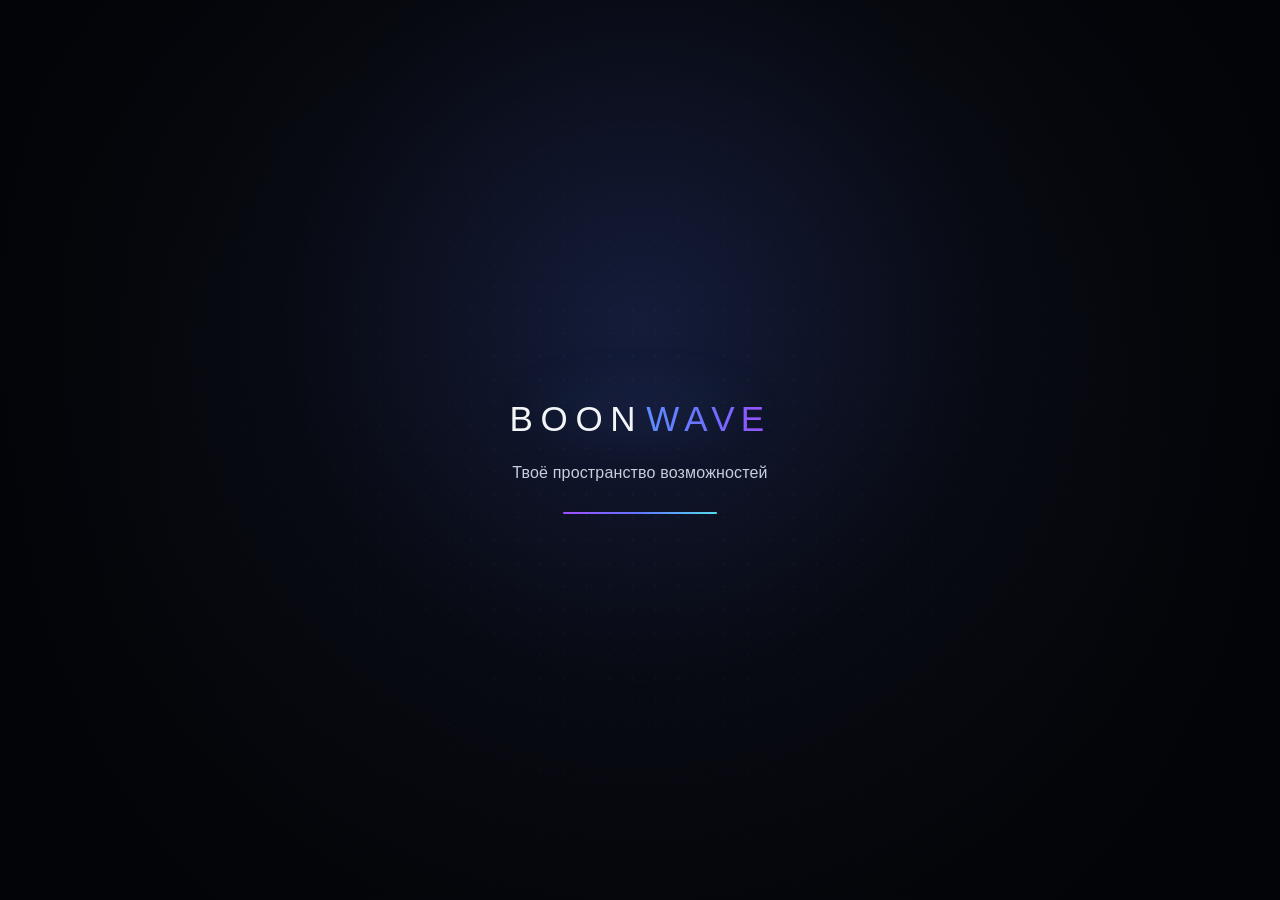
==== commit 775ad3ff: "Add files via upload" ====
--- a/index.html
+++ b/index.html
@@ -3,18 +3,212 @@
 <head>
   <meta charset="utf-8">
   <meta name="viewport" content="width=device-width,initial-scale=1,viewport-fit=cover,user-scalable=no">
-  <meta name="theme-color" content="#080b12">
+  <meta name="theme-color" content="#06070c" id="themeColorMeta">
   <meta name="apple-mobile-web-app-capable" content="yes">
   <meta name="apple-mobile-web-app-status-bar-style" content="black-translucent">
   <meta name="apple-mobile-web-app-title" content="BOONWAVE">
   <link rel="manifest" href="manifest.webmanifest">
-  <link rel="apple-touch-icon" href="assets/icon-192.png">
-  <link rel="stylesheet" href="styles.css?v=7.0.0">
+  <link rel="apple-touch-icon" href="icon-192.png">
+  <link rel="stylesheet" href="styles.v6.0.60.css">
   <title>BOONWAVE</title>
 </head>
 <body>
-  <main id="app"></main>
-  <input id="mediaInput" type="file" accept="image/*,.pdf,.svg" multiple hidden>
-  <script type="module" src="src/main.js?v=7.0.0"></script>
+  <section id="splashScreen" class="splash-screen" aria-label="BOONWAVE">
+    <div class="splash-noise"></div>
+    <div class="splash-orbit orbit-a"></div>
+    <div class="splash-orbit orbit-b"></div>
+    <div class="splash-dots"></div>
+    <div class="splash-content">
+      <div class="splash-full-wrap"><img src="boonwave-mark-full.png" alt="" class="splash-full-mark"><div class="brand-wordmark" aria-label="BOONWAVE"><span>BOON</span><strong>WAVE</strong></div></div>
+      <p class="splash-tagline">Твоё пространство возможностей</p>
+      <div class="splash-progress"><span></span></div>
+    </div>
+  </section>
+
+  <section id="authScreen" class="auth-screen hidden">
+    <div class="auth-glow glow-one"></div>
+    <div class="auth-glow glow-two"></div>
+    <div class="auth-card">
+      <div class="auth-brand">
+        <div class="auth-mark-wrap"><div class="auth-logo-stack"><img src="boonwave-mark-full.png" alt="" class="auth-mark"><div class="brand-wordmark auth-wordmark" aria-label="BOONWAVE"><span>BOON</span><strong>WAVE</strong></div></div></div>
+        <p class="auth-slogan">Твоё пространство возможностей</p>
+      </div>
+      <div class="auth-tabs" role="tablist">
+        <button type="button" class="active" data-auth-tab="login">Вход</button>
+        <button type="button" data-auth-tab="register">Регистрация</button>
+      </div>
+      <form id="loginForm" class="auth-form">
+        <label>Email<input name="email" type="email" autocomplete="email" placeholder="name@example.com" required></label>
+        <label>Пароль<input name="password" type="password" autocomplete="current-password" placeholder="••••••••" minlength="4" required></label>
+        <button class="primary auth-submit" type="submit">Войти</button>
+      </form>
+      <form id="registerForm" class="auth-form hidden">
+        <label>Имя<input name="name" type="text" autocomplete="name" placeholder="Ваше имя" required></label>
+        <label>Email<input name="email" type="email" autocomplete="email" placeholder="name@example.com" required></label>
+        <label>Пароль<input name="password" type="password" autocomplete="new-password" placeholder="Минимум 4 символа" minlength="4" required></label>
+        <button class="primary auth-submit" type="submit">Создать аккаунт</button>
+      </form>
+      <button id="skipAuth" class="skip-auth" type="button">Визуальное знакомство</button>
+    </div>
+  </section>
+
+  <div id="app" class="app-hidden" aria-hidden="true">
+    <header class="app-header">
+      <button id="brandHome" class="brand-button" aria-label="Обзор пространств">
+        <img src="boonwave-mark-full.png" alt="BOONWAVE">
+      </button>
+      <div class="space-switch" role="tablist" aria-label="Пространство">
+        <button data-space="personal">Личное</button>
+        <button class="active" data-space="work">Проекты</button>
+      </div>
+      <button id="menuButton" class="round-button" aria-label="Меню">
+        <span></span><span></span><span></span>
+      </button>
+    </header>
+
+    <main id="canvasViewport" aria-label="Рабочее поле">
+      <canvas id="dotCanvas" aria-hidden="true"></canvas>
+      <div id="world">
+        <svg id="linkLayer" width="3600" height="2600" viewBox="0 0 3600 2600" aria-label="Связи между карточками"></svg>
+        <div id="cardLayer"></div>
+        <div id="globalCardActions" class="global-card-actions hidden" role="toolbar" aria-label="Действия с выбранной карточкой">
+          <button type="button" data-global-card-action="open" aria-label="Открыть карточку"></button>
+          <button type="button" class="primary-action" data-global-card-action="connect" aria-label="Создать связь"></button>
+          <button type="button" data-global-card-action="toggleLock" aria-label="Зафиксировать карточку"></button>
+        </div>
+        <div id="linkToolbar" class="link-toolbar hidden" role="menu" aria-label="Действия со связью"><button type="button" id="linkHighlightButton" role="menuitem"></button><button type="button" id="linkDirectionButton" role="menuitem"></button><button type="button" id="deleteSelectedLink" class="danger" role="menuitem"></button></div>
+      </div>
+      <div id="emptyState" class="empty-state hidden">
+        <div class="empty-symbol">≈</div>
+        <h1>Поле возможностей</h1>
+        <p>Создайте проект, цель, человека или идею.</p>
+      </div>
+      <div id="gestureHint" class="gesture-hint hidden">
+        <span>Перемещайте поле одним пальцем</span>
+        <span>Масштабируйте двумя пальцами</span>
+        <span>Удерживайте карточку 2 секунды для редактирования</span>
+        <button data-action="dismissHint">Понятно</button>
+      </div>
+      <div class="canvas-utility-stack" aria-label="Быстрые действия рабочего стола">
+        <button id="resultsQuickButton" class="canvas-utility" aria-label="Результаты" title="Результаты"><span data-icon="results"></span></button>
+        <button id="fitButton" class="canvas-utility" aria-label="Вернуть рабочий стол в центр" title="Вернуть рабочий стол в центр"></button>
+      </div>
+    </main>
+
+    <div class="desktop-zoom-controls" aria-label="Управление рабочим столом">
+      <button id="todayQuickButton" class="desktop-round-action today-action" type="button" aria-label="Я сейчас" title="Я сейчас"><span data-icon="nowMe"></span></button>
+      <label class="desktop-zoom-slider" aria-label="Масштаб рабочего стола">
+        <span class="zoom-minus" aria-hidden="true">−</span>
+        <input id="desktopZoomRange" type="range" min="-50" max="50" step="1" value="0" aria-label="Смысловой масштаб: вся картина, рабочий режим, крупный режим">
+        <span class="zoom-plus" aria-hidden="true">+</span>
+      </label>
+      <button id="createButton" class="desktop-round-action create-button" aria-label="Создать"><span></span></button>
+    </div>
+
+    <nav class="bottom-nav workspace-actions" aria-label="Создание и архив">
+      <button data-quick-create="person"><span class="nav-icon" data-icon="person"></span><small>Человек</small></button>
+      <button data-quick-create="idea"><span class="nav-icon" data-icon="idea"></span><small>Идея</small></button>
+      <button data-quick-create="goal"><span class="nav-icon" data-icon="goal"></span><small>Цель</small></button>
+      <button data-panel="archive"><span class="nav-icon" data-icon="archive"></span><small>Архив</small></button>
+    </nav>
+  </div>
+
+  <div id="scrim" class="scrim hidden"></div>
+
+  <section id="createMenu" class="action-sheet hidden" aria-label="Создание">
+    <div class="sheet-grabber"></div>
+    <header><div><small>ДОБАВИТЬ В ПРОСТРАНСТВО</small><h2 id="createMenuTitle">Создать</h2></div><button data-close-sheet="createMenu">×</button></header>
+    <div id="createActions" class="creation-grid"></div>
+  </section>
+
+  <section id="accountMenu" class="account-menu hidden">
+    <header><div><small>BOONWAVE</small><b id="accountLabel">Локальный аккаунт</b></div><button data-close-sheet="accountMenu">×</button></header>
+    <button class="menu-row" data-menu-action="export"><span data-icon="export"></span><div><b>Экспорт</b><small>Сохранить резервную копию JSON</small></div></button>
+    <button class="menu-row" data-menu-action="import"><span data-icon="import"></span><div><b>Импорт</b><small>Восстановить структуру из файла</small></div></button>
+    <button class="menu-row theme-menu-row" data-menu-action="theme"><span data-icon="sun"></span><div><b id="themeMenuTitle">Светлая тема</b><small id="themeMenuHint">Переключить оформление интерфейса</small></div><i class="theme-switch" aria-hidden="true"><i></i></i></button>
+    <button class="menu-row" data-menu-action="fit"><span data-icon="focus"></span><div><b>Вписать всё</b><small>Вернуть все карточки в обзор</small></div></button>
+    <button class="menu-row" data-menu-action="logout"><span data-icon="logout"></span><div><b>Выйти</b><small>Проекты останутся на устройстве</small></div></button>
+    <button class="menu-row danger" data-menu-action="reset"><span data-icon="trash"></span><div><b>Полный сброс</b><small>Удалить локальные данные и вложения</small></div></button>
+    <footer id="buildInfo">BOONWAVE 6.0.60</footer>
+  </section>
+
+  <section id="sidePanel" class="side-panel hidden">
+    <header><div><small id="panelEyebrow">BOONWAVE</small><h2 id="panelTitle">Я сейчас</h2></div><button data-close-sheet="sidePanel">×</button></header>
+    <div id="panelBody" class="panel-body"></div>
+  </section>
+
+  <dialog id="detailDialog" class="app-dialog">
+    <form method="dialog" class="dialog-shell">
+      <header class="dialog-header"><div><small id="detailType">ПРОЕКТ</small><h2 id="detailTitle">Название</h2></div><button type="button" id="detailClose" aria-label="Закрыть">×</button></header>
+      <div id="detailBody" class="dialog-body"></div>
+      <footer class="dialog-footer" id="detailFooter"><button type="button" class="ghost" id="detailBranchButton">Создать ветвь</button><button type="button" class="footer-task-archive-button hidden" id="detailTaskArchiveButton" aria-label="Открыть общий архив задач" title="Общий архив задач"><span data-icon="archiveList"></span></button><button type="button" class="footer-node-archive-button hidden" id="detailNodeArchiveButton" aria-label="Отправить рабочий процесс в архив" title="Отправить рабочий процесс в архив"><span data-icon="archiveSend"></span></button><button type="button" class="primary" id="detailEditButton">Редактировать</button><div id="processActionLock" class="process-action-lock hidden" aria-label="Разблокировать действия"><div class="process-lock-track"><i class="process-lock-thumb"></i></div></div></footer>
+    </form>
+  </dialog>
+
+  <dialog id="editorDialog" class="app-dialog editor-dialog">
+    <form id="editorForm" class="dialog-shell">
+      <header class="dialog-header"><div><small id="editorType">РЕДАКТИРОВАНИЕ</small><h2 id="editorTitle">Карточка</h2></div><button type="button" data-editor-close aria-label="Закрыть">×</button></header>
+      <div id="editorBody" class="dialog-body"></div>
+      <footer class="dialog-footer"><button type="button" class="danger-text" id="archiveNodeButton">В архив</button><span></span><button type="button" class="ghost" data-editor-close>Отмена</button><button type="submit" class="primary">Сохранить</button></footer>
+    </form>
+  </dialog>
+
+  <dialog id="assetViewer" class="asset-viewer">
+    <header><div><small id="assetTypeLabel">МАТЕРИАЛ</small><b id="assetTitle">Файл</b></div><button id="assetClose">×</button></header>
+    <div id="assetStage"></div>
+    <footer><button id="assetPrev" aria-label="Предыдущий">‹</button><button id="assetShare">Поделиться</button><button id="assetDownload">Скачать</button><button id="assetDelete" class="danger-text">Удалить</button><button id="assetNext" aria-label="Следующий">›</button></footer>
+  </dialog>
+
+
+  <dialog id="taskEditorDialog" class="app-dialog task-editor-dialog">
+    <form id="taskEditorForm" class="dialog-shell">
+      <header class="dialog-header"><div><small>ЗАДАЧА ЭТАПА</small><h2 id="taskEditorTitle">Новая задача</h2></div><button type="button" id="taskEditorClose" aria-label="Закрыть">×</button></header>
+      <div class="dialog-body">
+        <div class="field"><label>Название</label><input id="taskTitle" required></div>
+        <div class="field task-note-editor"><label>Заметка <span id="taskNoteCounter">0 / 400</span></label><textarea id="taskNote" maxlength="400" aria-describedby="taskNoteCounter"></textarea></div>
+        <div class="field"><label>Приоритет</label><select id="taskPriority"><option value="high">Высокий</option><option value="medium">Средний</option><option value="low">Низкий</option></select></div>
+        <div class="editor-group"><div class="detail-section-head"><h3>Назначить роль</h3></div><div id="taskContactPicker" class="task-contact-picker task-role-picker"></div></div>
+        <div class="editor-group"><h3>Время выполнения</h3><div class="field"><label>Режим</label><select id="taskScheduleMode"><option value="interval">Интервал выполнения</option><option value="date">Конкретная дата и время</option></select></div><div id="taskIntervalFields" class="field-grid"><div class="field"><label>Начало</label><input id="taskIntervalStart" type="datetime-local"></div><div class="field"><label>Окончание</label><input id="taskIntervalEnd" type="datetime-local"></div></div><div id="taskDateField" class="field"><label>Дата и время</label><input id="taskDateTime" type="datetime-local"></div><div class="task-reminder-row"><div class="field"><label>За сколько напомнить</label><select id="taskReminder"><option value="0">В момент начала</option><option value="15">За 15 минут</option><option value="60">За 1 час</option><option value="1440">За 1 день</option></select></div><label class="task-bell-toggle" title="Уведомление"><input id="taskNotify" type="checkbox"><span>🔔</span></label></div></div>
+        
+      </div>
+      <footer class="dialog-footer"><span></span><button type="button" class="ghost" id="taskEditorCancel">Отмена</button><button type="submit" class="primary">Сохранить</button></footer>
+    </form>
+  </dialog>
+
+  <dialog id="taskRoleDialog" class="mini-editor-dialog task-role-dialog"><form><header><div><small>ЗАДАЧА ЭТАПА</small><h3>Назначить роль</h3></div><button type="button" id="taskRoleDialogClose">×</button></header><div id="taskRoleDialogList" class="task-role-dialog-list"></div><div class="confirm-actions"><button type="button" class="ghost" id="taskRoleDialogCancel">Отмена</button><button type="button" class="primary" id="taskRoleDialogApply">Применить</button></div></form></dialog>
+
+  <dialog id="stageEditorDialog" class="mini-editor-dialog"><form id="stageEditorForm"><header><h3>Редактировать этап</h3><button type="button" id="stageEditorClose">×</button></header><div class="field"><label>Название</label><input id="stageEditTitle" required></div><div class="field"><label>Календарь</label><input id="stageEditDate" type="date"></div><div class="stage-editor-actions"><button type="button" class="danger-text stage-delete-button" id="stageDeleteButton">Удалить этап</button><button class="primary" type="submit">Сохранить</button></div></form></dialog>
+  <dialog id="stageDeleteDialog" class="mini-editor-dialog confirm-dialog"><form><header><h3>Удалить этап?</h3><button type="button" id="stageDeleteClose">×</button></header><p>При удалении этапа будут удалены все связанные с ним задачи. Вы уверены?</p><div class="confirm-actions"><button type="button" class="ghost" id="stageDeleteNo">Нет</button><button type="button" class="primary" id="stageDeleteYes">Да</button></div></form></dialog>
+  <dialog id="budgetEditorDialog" class="mini-editor-dialog"><form id="budgetEditorForm"><header><h3>Планируемый бюджет</h3><button type="button" id="budgetEditorClose">×</button></header><div class="field"><label>Сумма</label><input id="budgetEditValue" inputmode="numeric" pattern="[0-9 ]*" maxlength="10" autocomplete="off" aria-label="Планируемый бюджет" placeholder="До 99 000 000"></div><button class="primary" type="submit">Сохранить</button></form></dialog>
+  <dialog id="coverQuickMenu" class="mini-editor-dialog cover-quick-menu"><form><header><h3>Настроить рабочий процесс</h3><button type="button" id="coverQuickClose" aria-label="Закрыть">×</button></header><section class="quick-process-section"><button type="button" class="ghost quick-process-row" id="coverQuickTitleToggle" aria-expanded="false"><span class="quick-process-row-icon" aria-hidden="true">✎</span><span>Изменить название</span><span class="quick-process-chevron" aria-hidden="true">⌄</span></button><div id="coverQuickTitlePanel" class="quick-process-title-panel hidden"><label for="coverQuickTitleInput">Название рабочего процесса</label><div class="quick-process-title-input-wrap"><input id="coverQuickTitleInput" maxlength="26" autocomplete="off" enterkeyhint="done" aria-describedby="coverQuickTitleHint coverQuickTitleCounter"><span id="coverQuickTitleCounter">0 / 26</span></div><small id="coverQuickTitleHint">Максимум 26 символов, включая пробелы</small><div class="quick-process-title-actions"><button type="button" class="ghost" id="coverQuickTitleCancel">Отмена</button><button type="button" class="primary" id="coverQuickTitleSave">Сохранить</button></div></div></section><button type="button" class="ghost quick-process-row" id="coverQuickNew"><span class="quick-process-row-icon" aria-hidden="true">▧</span><span>Загрузить новую обложку</span></button><button type="button" class="ghost quick-process-row" id="coverQuickPosition"><span class="quick-process-row-icon" aria-hidden="true">⌗</span><span>Настроить обложку</span></button></form></dialog>
+  <dialog id="taskArchiveConfirmDialog" class="mini-editor-dialog task-archive-confirm-dialog"><form><header><div><small>АРХИВАЦИЯ ЗАДАЧИ</small><h3>Отправить в общий архив?</h3></div><button type="button" id="taskArchiveConfirmClose" aria-label="Закрыть">×</button></header><p id="taskArchiveConfirmText">Вы точно хотите отправить задачу в общий архив?</p><div class="confirm-actions"><button type="button" class="ghost" id="taskArchiveConfirmNo">Нет</button><button type="button" class="primary" id="taskArchiveConfirmYes">Да</button></div></form></dialog>
+  <dialog id="taskArchiveDialog" class="app-dialog task-archive-dialog"><div class="dialog-shell"><header class="dialog-header"><div><small>РАБОЧИЙ ПРОЦЕСС</small><h2>Общий архив</h2></div><button type="button" id="taskArchiveClose" aria-label="Закрыть">×</button></header><div class="dialog-body task-archive-body"><div id="taskArchiveBody"></div></div></div></dialog>
+
+  <dialog id="phonebookDialog" class="app-dialog phonebook-dialog"><div class="dialog-shell"><header class="dialog-header"><div><small>РАБОЧИЙ ПРОЦЕСС</small><h2>Телефонная книга</h2></div><button type="button" id="phonebookClose">×</button></header><div class="dialog-body"><button type="button" class="primary phonebook-add" id="phonebookAdd">＋ Добавить контакт</button><div id="phonebookBody" class="phonebook-list"></div></div></div></dialog>
+
+  <dialog id="phonebookEditorDialog" class="phonebook-editor-dialog"><form id="phonebookEditorForm" class="phonebook-editor-form"><header><div><small>ТЕЛЕФОННАЯ КНИГА</small><h3 id="phonebookEditorTitle">Контакт</h3></div><button type="button" id="phonebookEditorClose" aria-label="Закрыть">×</button></header><div class="phonebook-editor-scroll"><div class="field-grid"><div class="field"><label>Роль</label><input id="phonebookRole"></div><div class="field"><label>Имя</label><input id="phonebookName" required></div></div><div class="field"><label>Номер телефона</label><input id="phonebookPhone" type="tel"></div><div class="communication-editor"><label>Связь</label><div class="communication-row"><div id="phonebookMessengers" class="messenger-picker" aria-label="Выберите мессенджеры"><button type="button" data-messenger-toggle="telegram" aria-pressed="false" title="Telegram" aria-label="Telegram"><svg viewBox="0 0 24 24" fill="none" stroke="currentColor" stroke-width="1.55" stroke-linecap="round" stroke-linejoin="round" aria-hidden="true"><path d="M4.5 11.5 19.2 5.2c.8-.3 1.4.3 1.2 1.1l-2.5 12c-.2.9-.9 1.2-1.6.7l-4.1-3.1-2 2c-.3.3-.7.1-.8-.3l.2-4.2 7.4-6.5-9 5.5-3.5-1.1Z"/></svg></button><button type="button" data-messenger-toggle="whatsapp" aria-pressed="false" title="WhatsApp" aria-label="WhatsApp"><svg viewBox="0 0 24 24" fill="none" stroke="currentColor" stroke-width="1.55" stroke-linecap="round" stroke-linejoin="round" aria-hidden="true"><path d="M20 11.8a8 8 0 0 1-11.9 7L4 20l1.3-4A8 8 0 1 1 20 11.8Z"/><path d="M9.1 8.5c.2-.4.5-.5.9-.4l.8.2.9 2.1c.1.3 0 .6-.2.8l-.8.8c.8 1.4 1.9 2.5 3.4 3.2l.9-.9c.2-.2.5-.3.8-.1l2 .9c.3.1.4.4.4.7-.1.9-.6 1.7-1.4 2.1-1 .5-2.4.2-3.6-.4-1.6-.8-3.1-2.1-4.2-3.6-1-1.4-1.7-3.2-1.2-4.5.2-.4.6-.7 1.3-.9Z"/></svg></button><button type="button" data-messenger-toggle="max" aria-pressed="false" title="MAX" aria-label="MAX"><svg viewBox="0 0 24 24" fill="none" stroke="currentColor" stroke-width="1.55" stroke-linecap="round" stroke-linejoin="round" aria-hidden="true"><path d="M20 11.8a8 8 0 0 1-11.9 7L4 20l1.3-4A8 8 0 1 1 20 11.8Z"/><path d="M8.5 15.5V9l3.5 4 3.5-4v6.5"/></svg></button></div><div class="link-editor-control"><input id="phonebookWebsite" type="url" inputmode="url" placeholder="Сайт / ссылка" aria-label="Сайт или ссылка"></div></div></div><div class="field"><label>Номер машины</label><input id="phonebookCar"></div><div class="field"><label>Адрес</label><input id="phonebookAddress"></div><div class="field"><label>Комментарий</label><textarea id="phonebookComment"></textarea></div></div><footer><button type="button" class="ghost" id="phonebookEditorCancel">Отмена</button><button type="submit" class="primary">Сохранить</button></footer></form></dialog>
+
+  <dialog id="phonebookRelationsDialog" class="mini-editor-dialog phonebook-relations-dialog"><form><header><div><small>СВЯЗИ КОНТАКТА</small><h3 id="phonebookRelationsTitle">Контакт</h3></div><button type="button" id="phonebookRelationsClose" aria-label="Закрыть">×</button></header><div id="phonebookRelationsBody" class="phonebook-relations-body"></div></form></dialog>
+
+  <dialog id="messengerActionDialog" class="mini-editor-dialog messenger-action-dialog"><form><header><div><small id="messengerActionLabel">МЕССЕНДЖЕР</small><h3 id="messengerActionTitle">Связаться</h3></div><button type="button" id="messengerActionClose">×</button></header><button type="button" class="ghost" id="messengerActionWrite">Написать</button><button type="button" class="ghost" id="messengerActionCall">Позвонить</button></form></dialog>
+
+  <dialog id="processCoverDialog" class="cover-position-dialog">
+    <form class="cover-position-shell">
+      <header><div><small>ОБЛОЖКА РАБОЧЕГО ПРОЦЕССА</small><h2>Позиционирование</h2></div><button type="button" id="processCoverClose" aria-label="Закрыть">×</button></header>
+      <div class="cover-size-switch" role="tablist" aria-label="Размер блока">
+        <button type="button" data-cover-mode="1" aria-label="Компактный блок"><span class="cover-size-icon compact-icon"></span><small>Компактный</small></button>
+        <button type="button" data-cover-mode="2" class="active" aria-label="Рабочий блок"><span class="cover-size-icon medium-icon"></span><small>Рабочий</small></button>
+      </div>
+      <div id="processCoverFrame" class="cover-position-frame mode-2"><img id="processCoverPreview" alt=""></div>
+      <div class="cover-fit-switch" role="group" aria-label="Способ отображения фото"><button type="button" data-cover-fit="cover" class="active">Заполнить</button><button type="button" data-cover-fit="contain">Показать целиком</button></div>
+      <div class="cover-position-controls"><label>Масштаб<input id="processCoverScale" type="range" min="0.65" max="2.5" step="0.01" value="1"></label><button type="button" class="ghost" id="processCoverReset">Сбросить</button><button type="button" class="primary" id="processCoverApply">Сохранить</button></div>
+    </form>
+  </dialog>
+  <input id="processCoverInput" type="file" accept="image/*" hidden>
+  <input id="assetInput" type="file" multiple accept="image/*,.pdf,.svg,.ai,.eps,.cdr,.dxf,.dwg,.stl,.obj,.3mf,.step,.stp" hidden>
+  <input id="importInput" type="file" accept="application/json,.json" hidden>
+  <div id="toast" class="toast hidden"><span id="toastMessage"></span><button type="button" id="toastAction" class="hidden"></button></div>
+
+  <script src="app.v6.0.60.js"></script>
 </body>
-</html>+</html>
--- a/styles.v6.0.60.css
+++ b/styles.v6.0.60.css
@@ -0,0 +1,1583 @@
+:root{
+  --bg:#05060a;--surface:#0d1018;--surface2:#141925;--surface3:#1b2130;
+  --line:#2a3142;--line-soft:#1b2130;--text:#f6f7fb;--muted:#8c95a9;
+  --purple:#a14eff;--blue:#6177ff;--cyan:#55dcec;--lime:#b8ff72;--danger:#ff7285;
+  --header-h:62px;--nav-h:68px;--safe-top:env(safe-area-inset-top,0px);--safe-bottom:env(safe-area-inset-bottom,0px)
+}
+*{box-sizing:border-box;-webkit-tap-highlight-color:transparent}
+html,body{margin:0;width:100%;height:100%;overflow:hidden;background:var(--bg);color:var(--text);font-family:-apple-system,BlinkMacSystemFont,"SF Pro Display","SF Pro Text",Inter,Arial,sans-serif}
+body{overscroll-behavior:none}
+button,input,textarea,select{font:inherit;color:inherit}
+button{border:0;background:none;padding:0;cursor:pointer}
+input,textarea,select{outline:none}
+.hidden{display:none!important}
+.primary,.ghost{min-height:44px;padding:0 18px;border-radius:15px;font-weight:700}
+.primary{background:linear-gradient(120deg,var(--purple),var(--blue) 55%,var(--cyan));color:white;box-shadow:0 12px 28px #536fff33}
+.ghost{background:#1b2130;color:#e8ebf3;border:1px solid #30384b}
+.danger-text{color:#ff9aaa}
+
+/* Approved loading and auth */
+.splash-screen,.auth-screen{position:fixed;inset:0;z-index:1000;display:grid;place-items:center;overflow:hidden;background:radial-gradient(circle at 50% 36%,#141c3a 0,#080a12 42%,#040509 78%)}
+.splash-screen{transition:opacity .42s ease,visibility .42s ease}.splash-screen.leaving{opacity:0;visibility:hidden}
+.splash-noise{position:absolute;inset:0;background:radial-gradient(circle at center,transparent 0,transparent 58%,#030408 100%)}
+.splash-dots{position:absolute;inset:0;background-image:radial-gradient(circle,rgba(151,160,255,.18) 0 1px,transparent 1.4px);background-size:23px 23px;mask-image:radial-gradient(circle,#000 5%,transparent 73%);opacity:.26}
+.splash-orbit{position:absolute;border:1px solid #7c64ff20;border-radius:50%;animation:orbit 2s ease both}.orbit-a{width:430px;height:430px}.orbit-b{width:620px;height:620px;animation-delay:.12s}
+.splash-content{position:relative;z-index:2;text-align:center;padding:0 20px;animation:splashIn 2s cubic-bezier(.2,.78,.23,1) both}
+.splash-full-wrap{width:min(76vw,320px);margin:0 auto 28px;display:flex;flex-direction:column;align-items:center}.splash-full-mark{display:block;width:100%;height:auto;object-fit:contain;filter:drop-shadow(0 0 26px #6c55ff33)}.brand-wordmark{display:flex;align-items:center;justify-content:center;gap:.08em;margin-top:14px;font-size:clamp(25px,7vw,35px);font-weight:300;letter-spacing:.22em;line-height:1;color:#f4f5f8}.brand-wordmark strong{font-weight:500;letter-spacing:.18em;background:linear-gradient(90deg,#5d8dff,#716cff 55%,#9d4eff);-webkit-background-clip:text;background-clip:text;color:transparent}
+.splash-tagline{margin:0;color:#c7cede;font-size:16px;letter-spacing:.01em}.splash-progress{width:154px;height:2px;margin:30px auto 0;background:#262c3a;border-radius:10px;overflow:hidden}.splash-progress span{display:block;width:100%;height:100%;transform-origin:left;background:linear-gradient(90deg,var(--purple),var(--blue),var(--cyan));animation:load 1.75s ease both}
+@keyframes splashIn{0%{opacity:0;transform:translateY(14px) scale(.95);filter:blur(8px)}48%{opacity:1;filter:blur(0)}100%{transform:none}}
+@keyframes load{from{transform:scaleX(0)}to{transform:scaleX(1)}}@keyframes orbit{0%{opacity:0;transform:scale(.72)}55%{opacity:.8}100%{opacity:.14;transform:scale(1.08)}}
+.auth-screen{z-index:900;padding:calc(16px + var(--safe-top)) 18px calc(16px + var(--safe-bottom));background:radial-gradient(circle at 12% 18%,#7038ff26,transparent 31%),radial-gradient(circle at 88% 79%,#00cae71e,transparent 35%),#05060a}
+.auth-card{position:relative;width:min(100%,390px);max-height:calc(100vh - 36px - var(--safe-top) - var(--safe-bottom));overflow:auto;padding:20px;background:linear-gradient(180deg,#111520e8,#0b0e16f2);border:1px solid #2d3446;border-radius:30px;box-shadow:0 30px 80px #000c,0 0 0 1px #171b28 inset;backdrop-filter:blur(24px)}
+.auth-brand{display:flex;flex-direction:column;align-items:center;text-align:center;margin-bottom:18px}.auth-mark-wrap{width:100%;height:190px;display:flex;align-items:center;justify-content:center;margin-bottom:8px}.auth-logo-stack{width:min(76vw,310px);display:flex;flex-direction:column;align-items:center}.auth-mark{width:100%;height:auto;object-fit:contain;filter:drop-shadow(0 0 22px #5d5cff29)}.auth-wordmark{margin-top:9px;font-size:27px}.auth-slogan{margin:0 0 10px;color:#c7cede;font-size:17px}
+.auth-tabs{display:grid;grid-template-columns:1fr 1fr;gap:4px;padding:4px;border-radius:15px;background:#070910;border:1px solid #1e2432;margin-bottom:14px}.auth-tabs button{height:40px;border-radius:11px;color:#7f899c;font-size:13px}.auth-tabs button.active{color:white;background:#242b3a;box-shadow:inset 0 0 0 1px #414a60}
+.auth-form{display:grid;gap:12px}.auth-form label{font-size:11px;color:#9da6b8}.auth-form input{display:block;width:100%;height:47px;margin-top:6px;padding:0 14px;background:#080a10;border:1px solid #2e3547;border-radius:14px;font-size:14px}.auth-form input:focus{border-color:#7668fa;box-shadow:0 0 0 3px #6f56ff20}.auth-submit{width:100%;margin-top:3px}.skip-auth{width:100%;height:44px;margin-top:12px;border:1px solid #31384a;border-radius:14px;background:#171b25;color:#c8ceda}
+.auth-glow{position:absolute;border-radius:50%;filter:blur(70px);opacity:.24}.glow-one{width:240px;height:240px;background:#7f3cff;left:-100px;top:80px}.glow-two{width:250px;height:250px;background:#18cfe4;right:-130px;bottom:50px}
+
+/* Workspace */
+.app-hidden{visibility:hidden;opacity:0}#app.app-ready{visibility:visible;opacity:1;transition:opacity .35s ease}
+.app-header{position:fixed;z-index:80;top:0;left:0;right:0;height:calc(var(--header-h) + var(--safe-top));padding:calc(var(--safe-top) + 8px) 14px 6px;display:grid;grid-template-columns:44px 1fr 44px;align-items:center;gap:10px;background:linear-gradient(180deg,#07090ff5 0,#07090fcb 70%,transparent 100%);pointer-events:none}
+.app-header>*{pointer-events:auto}.brand-button,.round-button{width:42px;height:42px;border-radius:15px;display:grid;place-items:center;background:linear-gradient(180deg,#171b26,#10131b);border:1px solid #2b3244;box-shadow:0 8px 24px #0007,0 0 0 1px #171c28 inset}.brand-button img{width:34px;height:28px;object-fit:contain;display:block}.round-button{border-radius:50%;gap:3px;align-content:center}.round-button span{display:block;width:4px;height:4px;border-radius:50%;background:#d7ddea}
+.space-switch{justify-self:center;display:grid;grid-template-columns:1fr 1fr;width:min(214px,58vw);padding:4px;background:#0b0e16d9;border:1px solid #242b3b;border-radius:18px;backdrop-filter:blur(18px);box-shadow:0 0 0 1px #151925 inset}.space-switch button{height:38px;border-radius:14px;color:#8992a5;font-size:12px;font-weight:650}.space-switch button.active{color:white;background:linear-gradient(145deg,#303747,#1b2130);box-shadow:inset 0 0 0 1px #465067,0 8px 22px #0006}
+#canvasViewport{position:fixed;inset:0;overflow:hidden;touch-action:none;background:radial-gradient(circle at 50% 43%,#0b1230 0,#070910 42%,#040509 79%)}
+#dotCanvas{position:absolute;inset:0;width:100%;height:100%;z-index:0;pointer-events:none}
+#world{position:absolute;left:0;top:0;width:3600px;height:2600px;transform-origin:0 0;z-index:2;will-change:transform}
+#linkLayer,#cardLayer{position:absolute;left:0;top:0;width:3600px;height:2600px}#linkLayer{overflow:visible;pointer-events:none;z-index:1}#cardLayer{z-index:2}
+.link-path{fill:none;stroke:url(#linkGradient);stroke-width:2.2;opacity:.45;filter:drop-shadow(0 0 7px #697aff40);transition:opacity .2s,stroke-width .2s}.link-path.active{opacity:1;stroke-width:3.4;filter:drop-shadow(0 0 12px #65def089)}
+.link-dot{fill:#72dff0;opacity:.75;filter:drop-shadow(0 0 7px #72dff0)}
+.empty-state{position:absolute;z-index:3;left:50%;top:48%;transform:translate(-50%,-50%);width:min(340px,84vw);text-align:center;pointer-events:none}.empty-symbol{font-size:84px;line-height:.8;background:linear-gradient(135deg,var(--purple),var(--cyan));-webkit-background-clip:text;background-clip:text;color:transparent;filter:drop-shadow(0 0 18px #725aff42)}.empty-state h1{font-size:29px;margin:16px 0 7px}.empty-state p{margin:0;color:#8e97aa;font-size:14px}
+.gesture-hint{position:absolute;z-index:70;left:50%;top:calc(var(--safe-top) + 76px);transform:translateX(-50%);width:min(350px,calc(100vw - 32px));padding:14px;background:#111623ee;border:1px solid #30384c;border-radius:20px;box-shadow:0 20px 50px #000b;backdrop-filter:blur(20px);display:grid;gap:8px}.gesture-hint span{font-size:12px;color:#d7dce8}.gesture-hint span::before{content:"•";color:#75e6f1;margin-right:8px}.gesture-hint button{height:36px;margin-top:4px;border-radius:12px;background:#252c3c;color:white;font-size:12px}
+.canvas-utility{position:fixed;z-index:35;right:16px;top:calc(var(--safe-top) + 74px);width:42px;height:42px;border-radius:14px;background:#111620d9;border:1px solid #2c3446;backdrop-filter:blur(16px);box-shadow:0 10px 28px #0007}.canvas-utility::before,.canvas-utility::after{content:"";position:absolute;width:11px;height:11px;border-color:#aeb7c9}.canvas-utility::before{left:9px;top:9px;border-left:2px solid;border-top:2px solid}.canvas-utility::after{right:9px;bottom:9px;border-right:2px solid;border-bottom:2px solid}
+
+/* Cards */
+.node-card{--cw:230px;--ch:154px;position:absolute;width:var(--cw);height:var(--ch);border-radius:26px;touch-action:none;user-select:none;transform-origin:center;will-change:left,top,transform;transition:width .28s cubic-bezier(.2,.75,.2,1),height .28s cubic-bezier(.2,.75,.2,1),border-radius .28s,box-shadow .2s;filter:drop-shadow(0 20px 34px #0008)}
+.node-card.compact{--cw:128px;--ch:128px;border-radius:31px}.node-card.expanded{--cw:310px;--ch:224px;border-radius:30px}
+.card-shell{position:absolute;inset:0;overflow:hidden;border-radius:inherit;background:linear-gradient(160deg,#171c29f7,#0d1018f9);border:1px solid #2c3346;box-shadow:0 0 0 1px #151a27 inset;isolation:isolate}.card-shell::after{content:"";position:absolute;inset:0;z-index:-1;border-radius:inherit;background:linear-gradient(180deg,#697bff12,transparent 38%,#61def20b)}
+.node-card.selected .card-shell{border-color:#7fa6ff;box-shadow:0 0 0 2px #77e3f04a,0 0 34px #805eff4f,0 0 0 1px #182338 inset}.node-card.dragging{transition:none;z-index:30}.node-card.longpress .card-shell{animation:pressGlow 2s linear forwards}@keyframes pressGlow{0%{box-shadow:0 0 0 0 #60ddec00}100%{box-shadow:0 0 0 4px #60ddecbb,0 0 34px #7b62ff8c}}
+.card-visual{position:relative;height:68px;background:linear-gradient(135deg,#242d49,#131a2c 52%,#162637);background-size:cover;background-position:center;overflow:hidden}.card-visual::after{content:"";position:absolute;inset:0;background:linear-gradient(180deg,transparent 40%,#0e1119e8)}.card-visual-placeholder{position:absolute;inset:0;display:grid;place-items:center;color:#c2cbdd}.card-visual-placeholder svg{width:31px;height:31px;opacity:.78}.card-type-pill{position:absolute;z-index:2;left:10px;top:10px;padding:5px 8px;border:1px solid #7484af55;border-radius:999px;background:#0b0e16a6;backdrop-filter:blur(10px);font-size:8px;letter-spacing:.12em;color:#d9dfed}.card-lock-badge{position:absolute;z-index:3;right:27px;top:8px;width:18px;height:18px;border-radius:9px;display:grid;place-items:center;background:rgba(10,13,20,.62);border:1px solid rgba(115,125,149,.38);backdrop-filter:blur(10px);color:#dfe7f5}.card-lock-badge svg{width:11px;height:11px}.card-status-dot{position:absolute;z-index:3;right:11px;top:11px;width:9px;height:9px;border-radius:50%;background:#72e2ef;box-shadow:0 0 10px #72e2ef}.status-paused .card-status-dot{background:#ffd36b;box-shadow:0 0 10px #ffd36b}.status-done .card-status-dot{background:#b7ff72;box-shadow:0 0 10px #b7ff72}.status-cancelled .card-status-dot{background:#ff7285;box-shadow:0 0 10px #ff7285}
+.card-content{padding:11px 13px 12px}.card-title-row{display:flex;align-items:flex-start;gap:7px}.card-title{min-width:0;flex:1;margin:0;color:#fff;font-size:15px;line-height:1.15;font-weight:720;white-space:nowrap;overflow:hidden;text-overflow:ellipsis}.card-subtitle{margin:4px 0 0;color:#929caf;font-size:10.5px;white-space:nowrap;overflow:hidden;text-overflow:ellipsis}.card-metrics{display:flex;gap:5px;margin-top:9px;overflow:hidden}.metric{flex:0 0 auto;display:inline-flex;align-items:center;gap:4px;min-height:24px;padding:0 7px;border:1px solid #2b3345;border-radius:11px;background:#101520;color:#c8cfdd;font-size:8.5px}.metric svg{width:11px;height:11px}.card-progress{height:3px;margin-top:9px;border-radius:4px;background:#232a39;overflow:hidden}.card-progress span{display:block;height:100%;border-radius:inherit;background:linear-gradient(90deg,var(--purple),var(--cyan))}.card-action{width:38px;height:38px;border-radius:13px;display:grid;place-items:center;background:#1c2230;border:1px solid #2d3548;color:#d9dfea}.card-action.primary-action{background:linear-gradient(135deg,#4f3a80,#193e5a);border-color:#586a98}.card-action svg{width:19px;height:19px}.node-card.locked .card-shell{box-shadow:0 0 0 1px rgba(132,145,178,.14) inset}
+.compact .card-shell{background:#111620}.compact .card-visual{height:100%;border-radius:inherit}.compact .card-visual::after{background:linear-gradient(180deg,transparent 34%,#080b12ee 88%)}.compact .card-type-pill{display:none}.compact .card-status-dot{right:12px;top:12px}.compact .card-lock-badge{right:28px;top:9px}.compact .card-content{position:absolute;z-index:3;left:0;right:0;bottom:0;padding:11px}.compact .card-title{font-size:12px;text-align:center}.compact .card-subtitle,.compact .card-metrics,.compact .card-progress{display:none}.compact .card-visual-placeholder svg{width:42px;height:42px}.compact .card-action{width:33px;height:33px;border-radius:11px}.compact .card-action svg{width:17px;height:17px}
+.expanded .card-visual{height:92px}.expanded .card-content{padding:13px 15px}.expanded .card-title{font-size:18px}.expanded .card-subtitle{font-size:11px;margin-top:5px}.expanded .card-metrics{margin-top:12px}.expanded .metric{min-height:28px;padding:0 9px;font-size:9px}.expanded .card-progress{height:4px;margin-top:12px}
+.node-card[data-type="person"] .card-visual{background:radial-gradient(circle at 50% 20%,#303b61,#131927 62%)}.node-card[data-type="idea"] .card-visual{background:linear-gradient(135deg,#432b5f,#182a42 58%,#142f35)}.node-card[data-type="goal"] .card-visual{background:linear-gradient(135deg,#283d67,#1c2042 56%,#143c43)}.node-card[data-type="process"] .card-visual{background:linear-gradient(135deg,#302a55,#182a43 54%,#14333a)}
+.process-quick{display:none;margin-top:10px;grid-template-columns:1fr 70px 30px;gap:5px}.expanded[data-type="process"] .process-quick{display:grid}.process-quick input{min-width:0;height:30px;padding:0 8px;background:#090c12;border:1px solid #2a3244;border-radius:9px;font-size:9px}.process-quick button{border-radius:9px;background:linear-gradient(135deg,var(--purple),var(--cyan));font-weight:800}
+
+/* Navigation */
+.bottom-nav{position:fixed;z-index:60;left:14px;right:14px;bottom:calc(9px + var(--safe-bottom));height:var(--nav-h);display:grid;grid-template-columns:repeat(4,1fr);align-items:center;padding:4px;border:1px solid #262d3e;border-radius:27px;background:linear-gradient(180deg,#111520e6,#0c0f17f4);backdrop-filter:blur(24px);box-shadow:0 12px 40px #000a,0 0 0 1px #171b28 inset}.bottom-nav button{height:56px;border-radius:20px;color:#8993a6;display:flex;flex-direction:column;align-items:center;justify-content:center;gap:3px}.bottom-nav button.active{color:#eef3ff;background:linear-gradient(145deg,#242b3a,#171c28);box-shadow:inset 0 0 0 1px #313a4e}.nav-icon{width:24px;height:24px;display:grid;place-items:center}.nav-icon svg{width:23px;height:23px}.bottom-nav small{font-size:9px;font-weight:650}
+.create-button{position:fixed;z-index:66;right:22px;bottom:calc(var(--nav-h) + var(--safe-bottom) + 24px);width:58px;height:58px;border-radius:50%;background:linear-gradient(135deg,var(--purple),var(--blue) 55%,var(--cyan));box-shadow:0 16px 36px #506fff50,0 0 0 5px #090b12;border:1px solid #9cbbff8f}.create-button span::before,.create-button span::after{content:"";position:absolute;left:50%;top:50%;width:23px;height:2px;border-radius:4px;background:white;transform:translate(-50%,-50%)}.create-button span::after{transform:translate(-50%,-50%) rotate(90deg)}.create-button.active{transform:rotate(45deg);transition:transform .2s}
+
+/* Sheets / dialogs */
+.scrim{position:fixed;inset:0;z-index:100;background:#0009;backdrop-filter:blur(5px)}
+.action-sheet,.side-panel{position:fixed;z-index:110;left:0;right:0;bottom:0;max-height:88vh;overflow:auto;padding:9px 16px calc(22px + var(--safe-bottom));border-radius:28px 28px 0 0;background:linear-gradient(180deg,#141925f8,#0b0f17fc);border-top:1px solid #323a4e;box-shadow:0 -24px 70px #000d;animation:sheetIn .24s cubic-bezier(.2,.8,.2,1)}@keyframes sheetIn{from{transform:translateY(30px);opacity:0}to{transform:none;opacity:1}}
+.sheet-grabber{width:42px;height:4px;margin:1px auto 13px;border-radius:4px;background:#343b4c}.action-sheet header,.side-panel header{display:flex;align-items:center;justify-content:space-between;margin-bottom:14px}.action-sheet header small,.side-panel header small{font-size:8px;letter-spacing:.16em;color:#717d92}.action-sheet h2,.side-panel h2{margin:3px 0 0;font-size:22px}.action-sheet header button,.side-panel header button,.account-menu header button{width:36px;height:36px;border-radius:50%;background:#202635;color:#e5eaf3;font-size:24px}
+.creation-grid{display:grid;grid-template-columns:repeat(2,1fr);gap:9px}.creation-item{min-height:84px;padding:13px;border:1px solid #293144;border-radius:20px;background:linear-gradient(145deg,#1a2030,#111620);text-align:left;display:flex;align-items:center;gap:12px}.creation-item:active{transform:scale(.98)}.creation-icon{width:44px;height:44px;border-radius:15px;display:grid;place-items:center;background:linear-gradient(145deg,#28234d,#173448);border:1px solid #3a4c6e}.creation-icon svg{width:25px;height:25px}.creation-item b{display:block;font-size:13px}.creation-item small{display:block;margin-top:4px;color:#8892a5;font-size:9.5px;line-height:1.35}
+.account-menu{position:fixed;z-index:115;right:14px;top:calc(var(--safe-top) + 63px);width:min(342px,calc(100vw - 28px));padding:10px;border-radius:23px;background:linear-gradient(180deg,#151a27f7,#0c1018fa);border:1px solid #31394c;box-shadow:0 24px 70px #000d;backdrop-filter:blur(26px);animation:menuIn .18s ease-out}@keyframes menuIn{from{opacity:0;transform:translateY(-7px) scale(.97)}to{opacity:1;transform:none}}.account-menu header{display:flex;align-items:center;justify-content:space-between;padding:6px 7px 10px;border-bottom:1px solid #252c3b}.account-menu header small{font-size:8px;letter-spacing:.17em;color:#738097}.account-menu header b{display:block;margin-top:4px;font-size:14px}.menu-row{width:100%;min-height:58px;padding:9px 8px;display:flex;align-items:center;gap:11px;text-align:left;border-radius:15px}.menu-row:active{background:#202635}.menu-row>span{width:38px;height:38px;border-radius:13px;display:grid;place-items:center;background:linear-gradient(145deg,#29234a,#153248);border:1px solid #384760}.menu-row>span svg{width:20px;height:20px}.menu-row b{display:block;font-size:12px}.menu-row small{display:block;margin-top:3px;color:#8993a7;font-size:9px}.menu-row.danger{color:#ffc4cc}.account-menu footer{text-align:center;color:#667187;font-size:8px;letter-spacing:.08em;padding:8px 0 3px}
+.side-panel{z-index:112;min-height:44vh}.panel-body{display:grid;gap:9px}.panel-empty{padding:44px 20px;text-align:center;color:#7f899b}.panel-card{padding:13px;border:1px solid #293144;border-radius:18px;background:#121722}.panel-card-head{display:flex;justify-content:space-between;gap:10px}.panel-card b{font-size:13px}.panel-card small{color:#8d97aa;font-size:9px}.panel-card p{margin:8px 0 0;color:#c8cfdb;font-size:11px;line-height:1.4}.panel-chip{padding:5px 8px;border-radius:999px;background:#202737;color:#b8c1d3;font-size:8px}
+.app-dialog{width:min(720px,100vw);max-width:100vw;height:min(92vh,860px);max-height:92vh;margin:auto 0 0;padding:0;border:0;border-radius:30px 30px 0 0;background:#0c1018;color:white;overflow:hidden}.app-dialog::backdrop,.asset-viewer::backdrop{background:#000a;backdrop-filter:blur(7px)}.dialog-shell{height:100%;display:grid;grid-template-rows:auto 1fr auto}.dialog-header{display:flex;align-items:center;justify-content:space-between;padding:16px 17px 12px;border-bottom:1px solid #242b3a;background:#101520f5}.dialog-header small{font-size:8px;letter-spacing:.16em;color:#758198}.dialog-header h2{margin:4px 0 0;font-size:21px}.dialog-header button{width:38px;height:38px;border-radius:50%;background:#202636;color:#e6ebf4;font-size:26px}.dialog-body{overflow:auto;padding:16px 17px calc(20px + var(--safe-bottom))}.dialog-footer{display:flex;align-items:center;gap:8px;padding:10px 16px calc(12px + var(--safe-bottom));border-top:1px solid #242b3a;background:#101520f5}.dialog-footer span{flex:1}
+.detail-hero{height:170px;border-radius:24px;background:linear-gradient(135deg,#283556,#151d31 55%,#15323a);background-size:cover;background-position:center;position:relative;overflow:hidden;margin-bottom:14px}.detail-hero::after{content:"";position:absolute;inset:0;background:linear-gradient(180deg,transparent 30%,#0c1018e8)}.detail-hero-content{position:absolute;z-index:2;left:15px;right:15px;bottom:14px}.detail-hero-content h3{margin:0;font-size:22px}.detail-hero-content p{margin:5px 0 0;color:#cad1dd;font-size:11px}.detail-grid{display:grid;grid-template-columns:repeat(2,1fr);gap:8px;margin-bottom:16px}.detail-stat{padding:12px;border:1px solid #293144;border-radius:17px;background:#121722}.detail-stat small{font-size:8px;color:#808ba0}.detail-stat b{display:block;margin-top:5px;font-size:13px}.detail-section{margin:18px 0}.detail-section-head{display:flex;align-items:center;justify-content:space-between;margin-bottom:10px}.detail-section h3{margin:0;font-size:15px}.detail-section-head button{height:34px;padding:0 11px;border-radius:11px;background:#1e2533;border:1px solid #30394c;font-size:10px}.micro-gallery{display:flex;gap:9px;overflow-x:auto;scroll-snap-type:x mandatory;padding:2px 2px 8px;overscroll-behavior-x:contain}.micro-gallery::-webkit-scrollbar{display:none}.asset-tile{position:relative;flex:0 0 126px;height:92px;border-radius:17px;overflow:hidden;scroll-snap-align:start;background:linear-gradient(145deg,#1f2738,#111722);border:1px solid #30394a}.asset-tile img,.asset-tile object{width:100%;height:100%;object-fit:cover;pointer-events:none}.asset-tile-overlay{position:absolute;left:0;right:0;bottom:0;padding:15px 8px 7px;background:linear-gradient(transparent,#080b12ed);font-size:8px;white-space:nowrap;overflow:hidden;text-overflow:ellipsis}.asset-kind{position:absolute;left:8px;top:8px;padding:4px 6px;border-radius:7px;background:#090c13c9;border:1px solid #66718d55;font-size:7px;letter-spacing:.1em}.asset-placeholder{height:100%;display:grid;place-items:center;color:#aeb8ca}.asset-placeholder strong{font-size:22px}.asset-placeholder small{position:absolute;bottom:24px;font-size:8px}.note-block{padding:13px;border:1px solid #283043;border-radius:17px;background:#111722;color:#c4cbd8;font-size:11px;line-height:1.5}.chips{display:flex;gap:6px;flex-wrap:wrap}.chip{padding:6px 9px;border:1px solid #30384b;border-radius:999px;background:#151b27;color:#bfc7d6;font-size:9px}.task-list,.stage-list,.people-list,.expense-list{display:grid;gap:7px}.task-item,.stage-item,.person-item,.expense-item{display:flex;align-items:center;gap:10px;padding:10px;border:1px solid #283043;border-radius:15px;background:#121722}.task-item input{width:18px;height:18px;accent-color:#7f72ff}.task-item div,.stage-item div,.person-item div,.expense-item div{min-width:0;flex:1}.task-item b,.stage-item b,.person-item b,.expense-item b{display:block;font-size:11px}.task-item small,.stage-item small,.person-item small,.expense-item small{display:block;margin-top:3px;color:#8791a4;font-size:8.5px}.task-item time,.expense-item time{font-size:8px;color:#808a9d}.stage-progress{width:62px;height:4px;border-radius:5px;background:#272e3d;overflow:hidden}.stage-progress span{display:block;height:100%;background:linear-gradient(90deg,var(--purple),var(--cyan))}
+.field{margin:0 0 13px}.field label{display:block;margin-bottom:6px;color:#929caf;font-size:10px}.field input,.field textarea,.field select{width:100%;border:1px solid #30384a;border-radius:14px;background:#151a25;padding:12px;font-size:13px}.field textarea{min-height:86px;resize:vertical}.field-grid{display:grid;grid-template-columns:1fr 1fr;gap:9px}.editor-group{margin:18px 0;padding-top:15px;border-top:1px solid #242b3a}.editor-group h3{margin:0 0 10px;font-size:14px}.inline-add{display:grid;grid-template-columns:1fr 94px 38px;gap:6px}.inline-add input{height:39px;padding:0 10px;background:#151a25;border:1px solid #30384a;border-radius:12px}.inline-add button{border-radius:12px;background:linear-gradient(135deg,var(--purple),var(--cyan))}.repeat-row{display:grid;grid-template-columns:1fr auto;gap:7px;align-items:center;padding:8px 0;border-bottom:1px solid #202737}.repeat-row input{height:38px;padding:0 10px;background:#151a25;border:1px solid #30384a;border-radius:12px}.repeat-row button{width:34px;height:34px;border-radius:10px;background:#2a1a24;color:#ff9bad}
+.asset-viewer{width:100vw;max-width:100vw;height:100vh;max-height:100vh;margin:0;padding:0;border:0;background:#05060a;color:white}.asset-viewer header{height:calc(64px + var(--safe-top));padding:var(--safe-top) 15px 0;display:flex;align-items:center;justify-content:space-between;background:#090c13}.asset-viewer header small{display:block;font-size:8px;color:#788399;letter-spacing:.14em}.asset-viewer header b{display:block;margin-top:4px;max-width:70vw;white-space:nowrap;overflow:hidden;text-overflow:ellipsis}.asset-viewer header button{width:39px;height:39px;border-radius:50%;background:#1c2230;color:white;font-size:25px}.asset-viewer #assetStage{height:calc(100vh - 126px - var(--safe-top) - var(--safe-bottom));display:grid;place-items:center;overflow:auto;background:#030407}.asset-viewer #assetStage img{max-width:100%;max-height:100%;object-fit:contain}.asset-viewer #assetStage iframe,.asset-viewer #assetStage object{width:100%;height:100%;border:0;background:white}.asset-viewer footer{height:calc(62px + var(--safe-bottom));padding:7px 12px var(--safe-bottom);display:flex;align-items:center;justify-content:center;gap:7px;background:#090c13}.asset-viewer footer button{min-width:44px;height:42px;padding:0 12px;border-radius:13px;background:#1b2130;border:1px solid #2c3447;font-size:10px}.asset-viewer footer button:first-child,.asset-viewer footer button:last-child{font-size:26px;padding:0;width:44px}
+.toast{position:fixed;z-index:1200;left:50%;bottom:calc(92px + var(--safe-bottom));transform:translateX(-50%);max-width:calc(100vw - 32px);padding:11px 15px;border-radius:14px;background:linear-gradient(135deg,#8d51ff,#4e82ff,#42d7e7);color:#fff;box-shadow:0 14px 40px #000b;font-size:11px;text-align:center}
+@media(min-width:720px){.app-dialog{margin:auto;border-radius:30px;height:min(84vh,820px)}.side-panel,.action-sheet{left:50%;right:auto;width:520px;transform:translateX(-50%);border-radius:28px}.creation-grid{grid-template-columns:repeat(3,1fr)}}
+@media(max-width:390px){:root{--header-h:58px;--nav-h:64px}.app-header{grid-template-columns:40px 1fr 40px;padding-left:11px;padding-right:11px}.brand-button,.round-button{width:39px;height:39px}.brand-button img{width:31px}.space-switch{width:min(202px,59vw)}.space-switch button{height:35px}.bottom-nav{left:10px;right:10px;border-radius:25px}.create-button{width:54px;height:54px;right:18px}.auth-mark-wrap{height:178px}.auth-logo-stack{width:min(78vw,300px)}.auth-wordmark{font-size:25px}.field-grid{grid-template-columns:1fr}.node-card.expanded{--cw:292px}}
+
+
+/* BOONWAVE light theme */
+html[data-theme="light"]{
+  --bg:#f5f7fb;--surface:#ffffff;--surface2:#f0f3f8;--surface3:#e7ebf3;
+  --line:#d6dce7;--line-soft:#e7ebf2;--text:#151821;--muted:#687286;
+}
+html[data-theme="light"],html[data-theme="light"] body{background:var(--bg);color:var(--text)}
+html[data-theme="light"] .splash-screen,
+html[data-theme="light"] .auth-screen{background:radial-gradient(circle at 50% 36%,#eef2ff 0,#f8f9fc 47%,#ffffff 82%)}
+html[data-theme="light"] .splash-noise{background:radial-gradient(circle at center,transparent 0,transparent 58%,#e7eaf1 100%)}
+html[data-theme="light"] .splash-dots{background-image:radial-gradient(circle,rgba(91,89,190,.14) 0 1px,transparent 1.4px)}
+html[data-theme="light"] .brand-wordmark{color:#20232c}
+html[data-theme="light"] .splash-tagline,html[data-theme="light"] .auth-slogan{color:#697388}
+html[data-theme="light"] .splash-progress{background:#dfe4ee}
+html[data-theme="light"] .auth-screen{background:radial-gradient(circle at 12% 18%,#8f61ff1c,transparent 31%),radial-gradient(circle at 88% 79%,#1bc9df1c,transparent 35%),#f7f8fb}
+html[data-theme="light"] .auth-card{background:linear-gradient(180deg,#fffffff2,#f7f8fbf5);border-color:#d8deea;box-shadow:0 28px 70px #52607726,0 0 0 1px #ffffff inset}
+html[data-theme="light"] .auth-tabs{background:#edf0f6;border-color:#dbe0e9}
+html[data-theme="light"] .auth-tabs button{color:#727c8e}html[data-theme="light"] .auth-tabs button.active{color:#20242d;background:#fff;box-shadow:0 4px 14px #6772871c,inset 0 0 0 1px #d7dce6}
+html[data-theme="light"] .auth-form label{color:#687286}html[data-theme="light"] .auth-form input{background:#fff;border-color:#d7dde7;color:#171a22}
+html[data-theme="light"] .skip-auth{background:#eef1f6;border-color:#d8dee8;color:#495367}
+html[data-theme="light"] .app-header{background:linear-gradient(180deg,#f6f8fcf8 0,#f6f8fcd8 70%,transparent 100%)}
+html[data-theme="light"] .brand-button,html[data-theme="light"] .round-button{background:linear-gradient(180deg,#fff,#f0f3f8);border-color:#d5dbe6;box-shadow:0 8px 22px #67728720,0 0 0 1px #fff inset}
+html[data-theme="light"] .round-button span{background:#4f596b}
+html[data-theme="light"] .space-switch{background:#edf1f6e8;border-color:#d6dce6;box-shadow:0 0 0 1px #fff inset}
+html[data-theme="light"] .space-switch button{color:#6f798b}html[data-theme="light"] .space-switch button.active{color:#20242c;background:linear-gradient(145deg,#fff,#e9edf4);box-shadow:inset 0 0 0 1px #d4dae4,0 7px 18px #68758b20}
+html[data-theme="light"] #canvasViewport{background:radial-gradient(circle at 50% 43%,#ffffff 0,#f5f7fb 48%,#edf1f7 100%)}
+html[data-theme="light"] .empty-state p{color:#768094}
+html[data-theme="light"] .gesture-hint{background:#fffffff2;border-color:#d6dde8;box-shadow:0 20px 45px #65708626}html[data-theme="light"] .gesture-hint span{color:#394254}html[data-theme="light"] .gesture-hint button{background:#e9edf4;color:#242934}
+html[data-theme="light"] .canvas-utility{background:#ffffffe8;border-color:#d4dbe6;box-shadow:0 10px 24px #66728720}html[data-theme="light"] .canvas-utility::before,html[data-theme="light"] .canvas-utility::after{border-color:#667185}
+html[data-theme="light"] .node-card{filter:drop-shadow(0 18px 28px #66718828)}
+html[data-theme="light"] .card-shell{background:linear-gradient(160deg,#fffffffa,#f2f5f9fc);border-color:#d5dce7;box-shadow:0 0 0 1px #fff inset}
+html[data-theme="light"] .card-shell::after{background:linear-gradient(180deg,#697bff0c,transparent 38%,#61def20b)}
+html[data-theme="light"] .node-card.selected .card-shell{border-color:#748cff;box-shadow:0 0 0 2px #66cfe33d,0 0 28px #7760e92e,0 0 0 1px #fff inset}
+html[data-theme="light"] .card-visual{background:linear-gradient(135deg,#e9eef9,#dfe7f4 52%,#e5f4f6)}html[data-theme="light"] .card-visual::after{background:linear-gradient(180deg,transparent 42%,#f8f9fce8)}
+html[data-theme="light"] .card-visual-placeholder{color:#566278}html[data-theme="light"] .card-type-pill{background:#ffffffbd;border-color:#7886a344;color:#465166}
+html[data-theme="light"] .card-title{color:#171a22}html[data-theme="light"] .card-subtitle{color:#737e91}
+html[data-theme="light"] .metric{border-color:#d6dde8;background:#f7f9fc;color:#505b6f}html[data-theme="light"] .card-progress{background:#dde3ec}html[data-theme="light"] .card-action{background:#f0f3f8;border-color:#d5dce7;color:#465166}
+html[data-theme="light"] .compact .card-shell{background:#f7f9fc}html[data-theme="light"] .compact .card-visual::after{background:linear-gradient(180deg,transparent 35%,#f7f9fcee 88%)}
+html[data-theme="light"] .node-card[data-type="person"] .card-visual{background:radial-gradient(circle at 50% 20%,#e7ecfb,#e1e7f1 62%)}
+html[data-theme="light"] .node-card[data-type="idea"] .card-visual{background:linear-gradient(135deg,#f0e6f7,#e6eef7 58%,#e5f3f2)}
+html[data-theme="light"] .node-card[data-type="goal"] .card-visual{background:linear-gradient(135deg,#e6edf9,#e8e8f7 56%,#e2f3f3)}
+html[data-theme="light"] .node-card[data-type="process"] .card-visual{background:linear-gradient(135deg,#ebe7f8,#e5edf7 54%,#e2f2f2)}
+html[data-theme="light"] .process-quick input{background:#fff;border-color:#d6dde8;color:#171a22}
+html[data-theme="light"] .bottom-nav{border-color:#d5dce7;background:linear-gradient(180deg,#fffffff0,#f3f5f9f7);box-shadow:0 12px 34px #66728728,0 0 0 1px #fff inset}
+html[data-theme="light"] .bottom-nav button{color:#758094}html[data-theme="light"] .bottom-nav button.active{color:#252a35;background:linear-gradient(145deg,#fff,#e9edf4);box-shadow:inset 0 0 0 1px #d7dde7}
+html[data-theme="light"] .create-button{box-shadow:0 16px 34px #506fff3a,0 0 0 5px #f5f7fb}
+html[data-theme="light"] .scrim{background:#27304442}
+html[data-theme="light"] .action-sheet,html[data-theme="light"] .side-panel{background:linear-gradient(180deg,#fffffffa,#f3f5f9fc);border-color:#d4dbe6;box-shadow:0 -20px 55px #66728730}
+html[data-theme="light"] .sheet-grabber{background:#ccd3df}html[data-theme="light"] .action-sheet header small,html[data-theme="light"] .side-panel header small{color:#788398}
+html[data-theme="light"] .action-sheet header button,html[data-theme="light"] .side-panel header button,html[data-theme="light"] .account-menu header button{background:#e9edf4;color:#3e485a}
+html[data-theme="light"] .creation-item{border-color:#d7dde7;background:linear-gradient(145deg,#fff,#eef2f7)}html[data-theme="light"] .creation-icon{background:linear-gradient(145deg,#eee9fb,#e3f1f4);border-color:#d6ddeb}html[data-theme="light"] .creation-item small{color:#707b8e}
+html[data-theme="light"] .account-menu{background:linear-gradient(180deg,#fffffffa,#f4f6f9fc);border-color:#d5dce7;box-shadow:0 22px 60px #66728730}
+html[data-theme="light"] .account-menu header{border-color:#e0e5ed}html[data-theme="light"] .account-menu header small{color:#788398}html[data-theme="light"] .menu-row:active{background:#e9edf4}html[data-theme="light"] .menu-row>span{background:linear-gradient(145deg,#eee9fb,#e2f1f4);border-color:#d5ddea}html[data-theme="light"] .menu-row small{color:#748094}html[data-theme="light"] .account-menu footer{color:#8892a4}
+.theme-menu-row{position:relative}.theme-menu-row>div{flex:1}.theme-switch{width:42px;height:24px;padding:3px;border-radius:999px;background:#2c3342;border:1px solid #414b60;display:flex;align-items:center;flex:0 0 auto;transition:.22s}.theme-switch>i{display:block;width:16px;height:16px;border-radius:50%;background:#fff;box-shadow:0 2px 6px #0005;transition:.22s}.theme-menu-row.is-light .theme-switch{background:linear-gradient(135deg,var(--purple),var(--cyan));border-color:transparent}.theme-menu-row.is-light .theme-switch>i{transform:translateX(18px)}
+html[data-theme="light"] .panel-card,html[data-theme="light"] .detail-stat,html[data-theme="light"] .task-item,html[data-theme="light"] .stage-item,html[data-theme="light"] .person-item,html[data-theme="light"] .expense-item{border-color:#d7dde7;background:#fff}
+html[data-theme="light"] .panel-card small,html[data-theme="light"] .task-item small,html[data-theme="light"] .stage-item small,html[data-theme="light"] .person-item small,html[data-theme="light"] .expense-item small{color:#758094}html[data-theme="light"] .panel-card p{color:#4e596c}html[data-theme="light"] .panel-chip{background:#e9edf4;color:#536075}
+html[data-theme="light"] .app-dialog{background:#f5f7fb;color:#171a22}html[data-theme="light"] .app-dialog::backdrop,html[data-theme="light"] .asset-viewer::backdrop{background:#27304466}
+html[data-theme="light"] .dialog-header,html[data-theme="light"] .dialog-footer{background:#fffffff2;border-color:#dce2eb}html[data-theme="light"] .dialog-header small{color:#788398}html[data-theme="light"] .dialog-header button{background:#e9edf4;color:#3e485a}
+html[data-theme="light"] .detail-hero{background:linear-gradient(135deg,#e8eef9,#e2eaf4 55%,#e2f2f2)}html[data-theme="light"] .detail-hero::after{background:linear-gradient(180deg,transparent 30%,#f5f7fbe8)}html[data-theme="light"] .detail-hero-content p{color:#566176}
+html[data-theme="light"] .detail-section-head button{background:#e9edf4;border-color:#d5dce7}html[data-theme="light"] .asset-tile{background:linear-gradient(145deg,#eef2f7,#e4e9f1);border-color:#d5dce7}html[data-theme="light"] .asset-tile-overlay{background:linear-gradient(transparent,#f5f7fbef)}html[data-theme="light"] .asset-kind{background:#ffffffd9;color:#4f5a6e}
+html[data-theme="light"] .note-block{border-color:#d7dde7;background:#fff;color:#4c576a}html[data-theme="light"] .chip{border-color:#d5dce7;background:#edf1f6;color:#536075}
+html[data-theme="light"] .field label{color:#6f7a8d}html[data-theme="light"] .field input,html[data-theme="light"] .field textarea,html[data-theme="light"] .field select,html[data-theme="light"] .inline-add input,html[data-theme="light"] .repeat-row input{background:#fff;border-color:#d5dce7;color:#171a22}html[data-theme="light"] .editor-group{border-color:#dce2eb}html[data-theme="light"] .repeat-row{border-color:#e1e6ed}
+html[data-theme="light"] .ghost{background:#e9edf4;color:#3f495b;border-color:#d3dae5}
+html[data-theme="light"] .asset-viewer{background:#f5f7fb;color:#171a22}html[data-theme="light"] .asset-viewer header,html[data-theme="light"] .asset-viewer footer{background:#fff}html[data-theme="light"] .asset-viewer header button,html[data-theme="light"] .asset-viewer footer button{background:#e9edf4;border-color:#d5dce7;color:#344052}html[data-theme="light"] .asset-viewer #assetStage{background:#edf1f6}
+
+/* v6.0.2 — only Working Process detail/editor */
+.process-summary-row{grid-template-columns:repeat(4,minmax(0,1fr));gap:6px}.process-summary-row .detail-stat{min-width:0;padding:9px 8px;border-radius:14px}.process-summary-row .detail-stat small,.process-summary-row .detail-stat b{white-space:nowrap;overflow:hidden;text-overflow:ellipsis}.process-detail-hero{position:relative}.process-cover-media{position:absolute;inset:0;width:100%;height:100%;object-fit:cover;transform-origin:center;pointer-events:none}.process-detail-hero::after{z-index:1}.process-detail-hero .detail-hero-content{z-index:2}.process-cover-editor{display:grid;grid-template-columns:116px 1fr;gap:10px;align-items:center}.process-cover-thumb,.process-cover-empty{width:116px;height:76px;border-radius:14px;overflow:hidden;border:1px solid #30384a;background:#151a25;display:grid;place-items:center;color:#929caf;font-size:10px;text-align:center}.process-cover-thumb img{width:100%;height:100%;object-fit:cover;transform-origin:center}.process-cover-buttons{display:flex;flex-direction:column;align-items:flex-start;gap:7px}.process-cover-buttons .ghost{min-height:38px;padding:0 12px}.cover-position-dialog{width:min(680px,100vw);max-width:100vw;margin:auto 0 0;padding:0;border:0;border-radius:28px 28px 0 0;background:#0c1018;color:white}.cover-position-dialog::backdrop{background:#000a;backdrop-filter:blur(7px)}.cover-position-shell{padding:16px 17px calc(18px + var(--safe-bottom))}.cover-position-shell header{display:flex;align-items:center;justify-content:space-between;margin-bottom:14px}.cover-position-shell header small{font-size:8px;letter-spacing:.16em;color:#758198}.cover-position-shell h2{margin:4px 0 0;font-size:21px}.cover-position-shell header button{width:38px;height:38px;border-radius:50%;background:#202636;color:#e6ebf4;font-size:26px}.cover-position-frame{height:230px;border-radius:22px;overflow:hidden;background:#090c13;border:1px solid #30384a;touch-action:none;position:relative}.cover-position-frame img{position:absolute;inset:0;width:100%;height:100%;object-fit:cover;transform-origin:center;user-select:none;pointer-events:none}.cover-position-controls{display:grid;grid-template-columns:1fr auto auto;gap:8px;align-items:end;margin-top:14px}.cover-position-controls label{display:grid;gap:6px;color:#929caf;font-size:10px}.process-detail-footer{gap:7px}.process-detail-footer #detailBranchButton,.process-detail-footer #detailEditButton{min-height:40px;padding:0 12px;flex:1;min-width:0}.process-detail-footer button:disabled{opacity:.42;filter:saturate(.45);pointer-events:none}.process-action-lock{width:78px;height:40px;display:flex;align-items:center;gap:5px;padding:4px 5px;border:1px solid #30384b;border-radius:14px;background:#171c28;touch-action:none;flex:0 0 auto}.process-lock-icon{font-size:13px;width:16px;text-align:center}.process-lock-track{position:relative;width:48px;height:26px;border-radius:999px;background:#0d1119;border:1px solid #2d3548}.process-lock-thumb{position:absolute;left:2px;top:2px;width:20px;height:20px;border-radius:50%;background:linear-gradient(135deg,var(--purple),var(--cyan));box-shadow:0 3px 9px #0008;transition:transform .16s}.process-action-lock.unlocked .process-lock-thumb{transform:translateX(22px)!important}html[data-theme="light"] .process-cover-thumb,html[data-theme="light"] .process-cover-empty{background:#fff;border-color:#d5dce7;color:#6f7a8d}html[data-theme="light"] .cover-position-dialog{background:#f5f7fb;color:#171a22}html[data-theme="light"] .cover-position-shell header button{background:#e9edf4;color:#3e485a}html[data-theme="light"] .cover-position-frame{background:#edf1f6;border-color:#d5dce7}html[data-theme="light"] .process-action-lock{background:#eef1f6;border-color:#d4dbe6}html[data-theme="light"] .process-lock-track{background:#fff;border-color:#d5dce7}@media(max-width:390px){.process-summary-row{gap:4px}.process-summary-row .detail-stat{padding:8px 5px}.process-detail-footer #detailBranchButton,.process-detail-footer #detailEditButton{padding:0 8px}.process-action-lock{width:72px}.process-cover-editor{grid-template-columns:102px 1fr}.process-cover-thumb,.process-cover-empty{width:102px}}
+
+/* v6.0.3 — only process cover positioning window */
+.cover-position-dialog{width:min(520px,calc(100vw - 24px));max-width:calc(100vw - 24px);max-height:calc(100dvh - var(--safe-top) - var(--safe-bottom) - 16px);margin:auto;padding:0;border-radius:26px;overflow:hidden}
+.cover-position-shell{max-height:calc(100dvh - var(--safe-top) - var(--safe-bottom) - 16px);overflow:auto;padding:14px 14px calc(14px + var(--safe-bottom));display:flex;flex-direction:column}
+.cover-position-shell header{margin-bottom:10px;flex:0 0 auto}.cover-position-shell h2{font-size:17px;line-height:1.15}.cover-position-shell header button{width:36px;height:36px;font-size:24px}
+.cover-size-switch{display:grid;grid-template-columns:repeat(3,1fr);gap:5px;padding:4px;margin-bottom:10px;border:1px solid #293144;border-radius:14px;background:#090c13;flex:0 0 auto}
+.cover-size-switch button{min-width:0;height:42px;padding:4px 3px;border-radius:10px;color:#818b9e;display:flex;align-items:center;justify-content:center;gap:5px}
+.cover-size-switch button.active{color:#fff;background:#202737;box-shadow:inset 0 0 0 1px #3b465c}.cover-size-switch small{font-size:8px;white-space:nowrap;overflow:hidden;text-overflow:ellipsis}
+.cover-size-icon{display:block;flex:0 0 auto;border:1.5px solid currentColor;border-radius:3px}.compact-icon{width:13px;height:13px}.medium-icon{width:19px;height:9px}.expanded-icon{width:22px;height:12px}
+.cover-position-frame{flex:0 1 auto;margin:auto;transition:width .18s,height .18s,aspect-ratio .18s;max-width:100%;max-height:min(42dvh,300px)}
+.cover-position-frame.mode-1{width:min(230px,62vw);height:auto;aspect-ratio:1/1;border-radius:22px}
+.cover-position-frame.mode-2{width:100%;height:auto;aspect-ratio:230/68;border-radius:18px}
+.cover-position-frame.mode-3{width:100%;height:auto;aspect-ratio:310/92;border-radius:18px}
+.cover-position-controls{grid-template-columns:minmax(110px,1fr) auto auto;gap:7px;margin-top:10px;align-items:end;flex:0 0 auto}.cover-position-controls .ghost,.cover-position-controls .primary{min-height:40px;padding:0 13px}
+html[data-theme="light"] .cover-size-switch{background:#edf1f6;border-color:#d5dce7}html[data-theme="light"] .cover-size-switch button.active{background:#fff;color:#202634;box-shadow:inset 0 0 0 1px #cbd4e1}
+@media(max-width:390px){.cover-position-dialog{width:calc(100vw - 16px);max-width:calc(100vw - 16px)}.cover-position-shell{padding:12px 12px calc(12px + var(--safe-bottom))}.cover-position-shell h2{font-size:16px}.cover-size-switch button{height:39px;gap:4px}.cover-size-switch small{font-size:7.5px}.cover-position-frame{max-height:38dvh}.cover-position-controls{grid-template-columns:1fr 1fr}.cover-position-controls label{grid-column:1/-1}.cover-position-controls .ghost,.cover-position-controls .primary{width:100%;padding:0 10px}}
+
+/* v6.0.4 — process cover controls only */
+.process-cover-buttons{width:100%;align-items:stretch}
+.process-cover-buttons .ghost{width:100%;min-height:36px;padding:0 12px;text-align:center;white-space:nowrap}
+.process-cover-buttons .ghost:disabled{opacity:.42;pointer-events:none}
+.process-cover-thumb img,.process-cover-media,.cover-position-frame img{object-fit:cover;object-position:50% 50%;transform-origin:center center}
+.cover-position-frame img{inset:0;width:100%;height:100%}
+
+
+/* v6.0.5 — stage-specific task workspace */
+.selectable-stage{width:100%;text-align:left;cursor:pointer;transition:border-color .18s,background .18s,box-shadow .18s}.selectable-stage.selected{border-color:#718cff;background:linear-gradient(145deg,#1b2235,#141a28);box-shadow:0 0 0 2px #62ddec2d,0 10px 28px #0005}.stage-tasks-panel{padding:14px;border:1px solid var(--line);border-radius:22px;background:var(--surface)}.stage-tasks-panel .detail-section-head small{display:block;color:var(--muted);font-size:8px;letter-spacing:.12em;margin-bottom:4px}.stage-task-add{width:40px!important;height:40px!important;padding:0!important;border-radius:13px!important;font-size:23px!important;background:linear-gradient(135deg,var(--purple),var(--cyan))!important;color:#fff}.stage-task-list{display:grid;gap:9px}.stage-task-card{border:1px solid var(--line);border-radius:18px;background:var(--surface2);overflow:hidden}.stage-task-card.selected{border-color:#718cff;box-shadow:0 0 0 2px #62ddec25}.stage-task-head{min-height:62px;padding:10px;display:flex;align-items:center;gap:9px}.stage-task-check input{position:absolute;opacity:0}.stage-task-check span{display:block;width:20px;height:20px;border:1px solid var(--line);border-radius:7px}.stage-task-check input:checked+span{background:linear-gradient(135deg,var(--purple),var(--cyan));box-shadow:inset 0 0 0 4px var(--surface2)}.stage-task-title{min-width:0;flex:1}.stage-task-title b,.stage-task-title small{display:block}.stage-task-title b{font-size:12px}.stage-task-title small{margin-top:4px;color:var(--muted);font-size:8.5px}.stage-task-actions{display:flex;gap:5px}.stage-task-actions button{width:34px;height:34px;border:1px solid var(--line);border-radius:11px;background:var(--surface3);display:grid;place-items:center;font-weight:800}.stage-task-actions svg{width:17px;height:17px}.stage-task-actions .priority-high{color:#ff7285}.stage-task-actions .priority-medium{color:#ffd36b}.stage-task-actions .priority-low{color:#72e2ef}.task-context-menu{display:grid;grid-template-columns:repeat(2,1fr);gap:6px;padding:0 10px 10px}.task-context-menu button{min-height:36px;border:1px solid var(--line);border-radius:11px;background:var(--surface3);font-size:10px}.stage-task-expanded{padding:13px;border-top:1px solid var(--line);display:grid;gap:14px}.stage-task-expanded small{color:var(--muted);font-size:8px;letter-spacing:.1em}.task-note p,.task-contact-view p{margin:6px 0 0;color:var(--text);font-size:11px;line-height:1.45}.task-contact-view>div{display:grid;grid-template-columns:88px 1fr auto;gap:8px;align-items:center;padding:8px 0;border-bottom:1px solid var(--line-soft)}.task-contact-view span{color:var(--muted);font-size:9px}.task-contact-view b,.task-contact-view a{font-size:10px}.task-contact-view a{color:var(--cyan);text-decoration:none}.task-time-view{display:grid;gap:5px}.task-time-view b{font-size:11px}.task-time-view span{color:var(--muted);font-size:9px}.task-extra summary,.task-additional-editor summary{cursor:pointer;font-weight:700;font-size:11px}.task-extra p{margin:8px 0;font-size:10px}.task-editor-dialog{height:min(92vh,860px)}.task-contact-editor{display:grid;gap:7px}.task-contact-row{display:grid;grid-template-columns:.8fr 1fr 1.2fr 34px;gap:6px}.task-contact-row input{min-width:0;height:39px;padding:0 9px;background:var(--surface2);border:1px solid var(--line);border-radius:11px;font-size:10px}.task-contact-row button{border-radius:10px;background:#2a1a24;color:#ff9bad}.task-reminder-row{display:grid;grid-template-columns:1fr 56px;gap:10px;align-items:end}.task-bell-toggle{height:47px;margin-bottom:13px}.task-bell-toggle input{position:absolute;opacity:0}.task-bell-toggle span{width:52px;height:47px;display:grid;place-items:center;border:1px solid var(--line);border-radius:14px;background:var(--surface2);filter:grayscale(1);opacity:.55}.task-bell-toggle input:checked+span{filter:none;opacity:1;background:linear-gradient(145deg,#302a55,#173448);box-shadow:0 0 18px #6177ff45}.task-additional-editor{margin-top:17px;padding:13px;border:1px solid var(--line);border-radius:17px;background:var(--surface2)}.task-additional-editor[open] summary{margin-bottom:14px}@media(max-width:520px){.task-contact-row{grid-template-columns:1fr 1fr 34px}.task-contact-row [data-contact-phone]{grid-column:1/3}.task-contact-view>div{grid-template-columns:74px 1fr}.task-contact-view a{grid-column:2}}
+
+/* v6.0.6 process controls */
+.process-metrics-bar{display:grid;grid-template-columns:1.12fr 1.12fr 1.15fr .9fr 48px;gap:6px;align-items:stretch;margin-bottom:16px}.process-metric,.process-phonebook-button{min-width:0;border:1px solid var(--line);border-radius:15px;background:var(--surface2);padding:9px 8px;text-align:left}.process-metric small,.process-phonebook-button small{display:block;color:var(--muted);font-size:8px}.process-metric b{display:block;margin-top:5px;font-size:12px;white-space:nowrap;overflow:hidden;text-overflow:ellipsis}.budget-metric{color:var(--text)}.progress-metric i{display:block;height:3px;margin-top:7px;border-radius:5px;background:var(--line-soft);overflow:hidden}.progress-metric i span{display:block;height:100%;background:linear-gradient(90deg,var(--purple),var(--cyan))}.stacked-count{padding:0}.stacked-count>div{padding:7px 8px}.stacked-count>div+div{border-top:1px solid var(--line)}.stacked-count b{display:inline;margin-left:6px}.process-phonebook-button{display:grid;place-items:center;padding:5px;position:relative}.process-phonebook-button svg{width:22px;height:22px}.process-phonebook-button small{position:absolute;right:5px;top:4px}.process-action-lock{width:112px;padding:4px 6px}.process-lock-track{width:100%;height:28px}.process-action-lock.unlocked .process-lock-thumb{transform:none!important}.mini-editor-dialog{width:min(360px,calc(100vw - 28px));border:0;border-radius:22px;padding:0;background:var(--surface);color:var(--text)}.mini-editor-dialog::backdrop{background:#000a;backdrop-filter:blur(6px)}.mini-editor-dialog form{padding:16px}.mini-editor-dialog header{display:flex;align-items:center;justify-content:space-between;margin-bottom:15px}.mini-editor-dialog h3{margin:0}.mini-editor-dialog header button{width:36px;height:36px;border-radius:50%;background:var(--surface3);font-size:24px}.mini-editor-dialog .primary{width:100%}.phonebook-add{width:100%;margin-bottom:12px}.phonebook-list{display:grid;gap:8px}.phonebook-card{display:grid;grid-template-columns:1fr auto auto;gap:7px;align-items:center;padding:11px;border:1px solid var(--line);border-radius:16px;background:var(--surface2)}.phonebook-card b,.phonebook-card small,.phonebook-card a{display:block}.phonebook-card small{margin-top:3px;color:var(--muted);font-size:9px}.phonebook-card a{margin-top:5px;color:var(--cyan);font-size:10px;text-decoration:none}.phonebook-card button{min-height:34px;padding:0 9px;border-radius:10px;background:var(--surface3);font-size:9px}.phonebook-editor{margin-top:14px;padding:13px;border:1px solid var(--line);border-radius:18px;background:var(--surface2)}.phonebook-editor-actions{display:flex;justify-content:flex-end;gap:8px}.task-contact-picker{display:grid;gap:7px}.task-contact-choice{display:flex;gap:9px;align-items:center;padding:10px;border:1px solid var(--line);border-radius:14px;background:var(--surface2)}.task-contact-choice input{width:18px;height:18px;accent-color:#716cff}.task-contact-choice span{min-width:0}.task-contact-choice b,.task-contact-choice small{display:block}.task-contact-choice small{margin-top:3px;color:var(--muted);font-size:9px}@media(max-width:520px){.process-metrics-bar{grid-template-columns:1fr 1fr 1fr .8fr 44px;gap:4px}.process-metric{padding:8px 5px}.process-metric b{font-size:11px}.process-action-lock{width:124px}.phonebook-card{grid-template-columns:1fr auto}.phonebook-card .danger-text{grid-column:2}}
+
+
+/* v6.0.7 precision fixes */
+.process-metrics-bar{grid-template-columns:1.08fr 1.08fr 1.1fr .82fr 38px;gap:4px;margin-bottom:13px}
+.process-metric,.process-phonebook-button{border-radius:13px;padding:7px 6px;min-height:70px}
+.process-metric small,.process-phonebook-button small{font-size:7px;line-height:1.1}
+.process-metric b{margin-top:4px;font-size:11px}
+.progress-metric i{margin-top:6px}
+.stacked-count>div{padding:5px 6px}
+.stacked-count b{margin-left:4px;font-size:10px}
+.process-phonebook-button{padding:3px;min-height:70px}
+.process-phonebook-button svg{width:16px;height:16px;stroke-width:1.55}
+.process-phonebook-button small{right:4px;top:3px}
+.budget-metric{touch-action:manipulation;user-select:none;-webkit-user-select:none}
+.delicate-plus,.stage-task-add,.inline-add>button{width:30px!important;height:30px!important;min-height:30px!important;padding:0!important;border-radius:10px!important;background:var(--surface3)!important;border:1px solid var(--line)!important;color:var(--text)!important;font-size:18px!important;font-weight:400!important;box-shadow:none!important;display:grid!important;place-items:center!important}
+.process-detail-footer{gap:6px;padding-left:12px;padding-right:12px}
+.process-detail-footer #detailBranchButton,.process-detail-footer #detailEditButton{min-height:38px;padding:0 8px;font-size:11px;line-height:1;white-space:nowrap;overflow:hidden;text-overflow:clip;border-radius:13px}
+.process-action-lock{width:136px;height:38px;padding:4px 5px;border-radius:13px}
+.process-lock-track{height:28px;width:100%}
+.process-lock-thumb{width:20px;height:20px;transition:transform .18s cubic-bezier(.2,.8,.2,1)}
+.process-action-lock.unlocked .process-lock-track{border-color:#6b86cf;background:#11182a}
+@media(max-width:390px){
+  .process-metrics-bar{grid-template-columns:1.05fr 1.05fr 1.05fr .78fr 36px;gap:3px}
+  .process-metric,.process-phonebook-button{padding:6px 4px;min-height:66px}
+  .process-metric b{font-size:10px}
+  .process-phonebook-button{min-height:66px}
+  .process-phonebook-button svg{width:15px;height:15px}
+  .process-detail-footer #detailBranchButton,.process-detail-footer #detailEditButton{font-size:10px;padding:0 6px}
+  .process-action-lock{width:128px}
+}
+
+/* v6.0.8 focused process refinements */
+.process-metrics-bar{grid-template-columns:1.18fr 1.18fr .82fr .82fr 42px!important;gap:5px!important;margin-bottom:8px!important}
+.process-metric,.process-phonebook-button{min-height:68px!important}
+.count-metric{text-align:center}.count-metric b{font-size:14px!important}
+.process-progress-row{display:grid;grid-template-columns:auto 1fr;align-items:center;gap:14px;padding:11px 14px;margin:0 0 16px;border:1px solid var(--line);border-radius:17px;background:var(--surface2)}
+.process-progress-row div{display:flex;align-items:baseline;gap:8px}.process-progress-row small{color:var(--muted);font-size:8px}.process-progress-row b{font-size:13px}.process-progress-row i{display:block;height:5px;border-radius:99px;background:var(--line-soft);overflow:hidden}.process-progress-row i span{display:block;height:100%;background:linear-gradient(90deg,var(--purple),var(--cyan))}
+.process-detail-hero{position:relative}.process-cover-menu-button{position:absolute;z-index:5;left:12px;top:12px;width:34px;height:34px;border-radius:50%;display:grid;place-items:center;background:#0b0e16b8;border:1px solid #7584a055;color:#fff;font-size:14px;letter-spacing:1px;backdrop-filter:blur(12px)}
+.cover-quick-menu form{display:grid;gap:9px}.cover-quick-menu header{margin-bottom:3px}.cover-quick-menu .ghost{width:100%;min-height:42px;text-align:left}
+.stage-editor-actions{display:grid;grid-template-columns:1fr 1.35fr;gap:8px;align-items:center}.stage-delete-button{min-height:44px;border:1px solid #61313a;border-radius:15px;background:#2b171d}
+#stageEditorDialog .field input{width:100%}#stageEditDate{display:block;min-width:0;appearance:none;-webkit-appearance:none}
+.confirm-dialog p{margin:0 0 16px;color:var(--muted);font-size:12px;line-height:1.5}.confirm-actions{display:grid;grid-template-columns:1fr 1fr;gap:8px}.confirm-actions .ghost,.confirm-actions .primary{width:100%}
+@media(max-width:390px){.process-metrics-bar{grid-template-columns:1.15fr 1.15fr .78fr .78fr 38px!important;gap:3px!important}.process-metric,.process-phonebook-button{padding:6px 4px!important}.process-progress-row{padding:10px 11px;gap:10px}.process-cover-menu-button{left:10px;top:10px;width:32px;height:32px}}
+html[data-theme="light"] .process-cover-menu-button{background:#ffffffcc;color:#303744;border-color:#c9d2df}
+
+
+/* v6.0.9 — compact process metrics and reliable budget editor */
+.process-metrics-bar{
+  align-items:stretch!important;
+  margin-bottom:8px!important;
+}
+.process-metric,.process-phonebook-button{
+  min-height:54px!important;
+  height:54px!important;
+  padding:5px 5px!important;
+  justify-content:center!important;
+  align-items:center!important;
+  text-align:center!important;
+}
+.process-metric{
+  display:flex!important;
+  flex-direction:column!important;
+}
+.process-metric small{
+  width:100%;
+  text-align:center!important;
+}
+.process-metric b{
+  width:100%;
+  text-align:center!important;
+  overflow:visible!important;
+  text-overflow:clip!important;
+  font-variant-numeric:tabular-nums;
+}
+.budget-metric{
+  cursor:pointer;
+  touch-action:manipulation!important;
+}
+.budget-metric:active{
+  transform:scale(.98);
+}
+.process-phonebook-button{
+  display:grid!important;
+  place-items:center!important;
+}
+.process-phonebook-button svg{
+  margin:auto;
+}
+#budgetEditorDialog .field input{
+  text-align:center;
+  font-variant-numeric:tabular-nums;
+}
+@media(max-width:390px){
+  .process-metric,.process-phonebook-button{
+    min-height:52px!important;
+    height:52px!important;
+    padding:4px 3px!important;
+  }
+}
+
+/* v6.0.10 — refined metric proportions and interactive outlines */
+.process-metrics-bar{
+  grid-template-columns:minmax(0,1.38fr) minmax(0,1.38fr) minmax(48px,.72fr) minmax(48px,.72fr) minmax(50px,.78fr)!important;
+  gap:5px!important;
+}
+.process-metric,.process-phonebook-button{
+  padding:5px 4px!important;
+  text-align:center!important;
+}
+.process-metric small,.process-phonebook-button small{
+  display:block!important;
+  width:100%!important;
+  margin:0!important;
+  color:var(--muted)!important;
+  font-size:7px!important;
+  line-height:1.1!important;
+  text-align:center!important;
+  white-space:nowrap!important;
+}
+.process-metric b,.process-phonebook-button b{
+  display:block!important;
+  width:100%!important;
+  margin-top:4px!important;
+  color:var(--text)!important;
+  font-size:11px!important;
+  line-height:1.1!important;
+  font-weight:700!important;
+  text-align:center!important;
+  white-space:nowrap!important;
+  font-variant-numeric:tabular-nums;
+}
+.budget-metric,.process-phonebook-button{
+  border-color:#7285ff8c!important;
+  box-shadow:inset 0 0 0 1px #62d9ef24,0 0 0 1px #7285ff18!important;
+}
+.budget-metric:active,.process-phonebook-button:active{
+  transform:scale(.98);
+}
+.process-phonebook-button{
+  display:flex!important;
+  flex-direction:column!important;
+  align-items:center!important;
+  justify-content:center!important;
+  position:relative!important;
+}
+.process-phonebook-button svg{display:none!important}
+@media(max-width:390px){
+  .process-metrics-bar{
+    grid-template-columns:minmax(0,1.34fr) minmax(0,1.34fr) minmax(44px,.70fr) minmax(44px,.70fr) minmax(46px,.76fr)!important;
+    gap:3px!important;
+  }
+  .process-metric,.process-phonebook-button{padding:4px 2px!important}
+}
+
+
+/* v6.0.11 — roles alignment and stable stage editor return */
+.process-phonebook-button small{
+  position:static!important;
+  inset:auto!important;
+  right:auto!important;
+  top:auto!important;
+  margin:0!important;
+}
+.process-phonebook-button b{
+  position:static!important;
+  margin-top:4px!important;
+}
+.process-phonebook-button{
+  gap:0!important;
+  cursor:pointer;
+  touch-action:manipulation!important;
+}
+.process-phonebook-button:active{transform:scale(.98)}
+
+
+/* v6.0.13 — unified Telegram, WhatsApp and MAX messenger icons */
+.priority-orb{position:relative;overflow:visible!important}
+.priority-orb>span{display:block;width:12px;height:12px;border-radius:50%;background:currentColor;animation:priorityPulse 2.2s ease-out infinite}
+.priority-orb.priority-high{color:#ff7285}.priority-orb.priority-medium{color:#ffd36b}.priority-orb.priority-low{color:#72e2ef}
+@keyframes priorityPulse{0%{box-shadow:0 0 0 0 currentColor}65%,100%{box-shadow:0 0 0 8px transparent}}
+.task-expanded-actions{display:flex;justify-content:flex-end;padding-top:2px}.task-expanded-actions button{width:36px;height:36px;display:grid;place-items:center;border:1px solid var(--line);border-radius:12px;background:var(--surface3);color:var(--text)}.task-expanded-actions svg{width:17px;height:17px}
+.task-contact-phone{display:flex;align-items:center;justify-content:flex-end;gap:7px;min-width:0}.messenger-badges,.messenger-picker{display:flex;align-items:center;gap:6px}.messenger-badge,.messenger-picker button{width:29px;height:29px;border-radius:8px;display:grid;place-items:center;border:1.35px solid rgba(246,247,251,.72);background:transparent;color:var(--text);padding:4px;transition:opacity .16s,transform .16s,border-color .16s,box-shadow .16s,background .16s}.messenger-badge svg,.messenger-picker button svg{width:100%;height:100%;display:block;overflow:visible}.messenger-badge.selected,.messenger-picker button.selected{opacity:1;color:#fff;border-color:#f7f8fc;background:linear-gradient(145deg,#27304a,#151b2a);box-shadow:0 0 0 2px #6b7cff22,0 0 14px #6177ff38}.messenger-badge.muted,.messenger-picker button:not(.selected){opacity:.28;color:#c5cbd8;border-color:rgba(197,203,216,.42);box-shadow:none;cursor:default}.messenger-badge.selected:active,.messenger-picker button.selected:active{transform:scale(.94)}.messenger-editor-field{margin-top:2px}.messenger-picker{min-height:44px;padding:7px 10px;border:1px solid var(--line);border-radius:14px;background:var(--surface)}.messenger-action-dialog form{display:grid;gap:9px}.messenger-action-dialog header{margin-bottom:3px}.messenger-action-dialog .ghost{width:100%;min-height:42px;text-align:left}.phonebook-card .messenger-badges{margin-top:8px}
+@media(max-width:520px){.task-contact-view>div{grid-template-columns:70px 1fr}.task-contact-phone{grid-column:2;justify-content:flex-start;flex-wrap:wrap}.messenger-badge{width:27px;height:27px;border-radius:7px}}
+
+/* v6.0.13 final messenger icon normalization */
+.messenger-badge,.messenger-picker button{width:30px!important;height:30px!important;border-radius:8px!important;padding:4px!important;border-width:1.35px!important;box-sizing:border-box}.messenger-badge svg,.messenger-picker button svg{width:20px!important;height:20px!important;stroke-width:1.8!important}.messenger-badge.selected,.messenger-picker button.selected{opacity:1!important;pointer-events:auto}.messenger-badge.muted{opacity:.26!important;pointer-events:none}.messenger-picker button:not(.selected){opacity:.32!important;pointer-events:auto}.messenger-badges{display:flex!important;flex-direction:row!important;gap:6px!important}.messenger-picker{display:flex!important;flex-direction:row!important;gap:6px!important}.messenger-badge:focus-visible,.messenger-picker button:focus-visible{outline:2px solid var(--cyan);outline-offset:2px}
+
+/* v6.0.14 — compact phonebook cards and overlay contact editor */
+.phonebook-list{gap:10px}
+.phonebook-card{
+  grid-template-columns:minmax(0,1fr) 108px;
+  gap:12px;
+  align-items:center;
+  padding:13px 14px;
+  min-height:124px;
+  border-radius:18px;
+}
+.phonebook-card-main{min-width:0}
+.phonebook-card-main>b{font-size:16px;line-height:1.15}
+.phonebook-card-main>small{font-size:9px;margin-top:4px}
+.phonebook-card-main>a{font-size:10px;margin-top:6px;overflow:hidden;text-overflow:ellipsis;white-space:nowrap}
+.phonebook-card .messenger-badges{margin-top:9px;gap:5px}
+.phonebook-card .messenger-badge{
+  width:30px;height:30px;border-radius:8px;padding:5px;
+  border-width:1px;
+  opacity:.42;
+  box-shadow:none;
+}
+.phonebook-card .messenger-badge.selected{
+  opacity:.78;
+  border-color:rgba(235,239,248,.72);
+  background:#181e2b;
+  box-shadow:0 0 0 1px rgba(97,119,255,.14);
+}
+.phonebook-card .messenger-badge svg{stroke-width:1.45}
+.phonebook-site{color:var(--muted)!important}
+
+.phonebook-editor-dialog{
+  width:min(640px,calc(100vw - 24px));
+  max-width:calc(100vw - 24px);
+  max-height:min(88vh,760px);
+  padding:0;
+  border:1px solid var(--line);
+  border-radius:26px;
+  background:var(--surface);
+  color:var(--text);
+  overflow:hidden;
+  box-shadow:0 30px 90px #000d;
+}
+.phonebook-editor-dialog::backdrop{background:#000a;backdrop-filter:blur(7px)}
+.phonebook-editor-form{display:grid;grid-template-rows:auto minmax(0,1fr) auto;max-height:min(88vh,760px)}
+.phonebook-editor-form>header{display:flex;align-items:center;justify-content:space-between;padding:15px 16px 12px;border-bottom:1px solid var(--line-soft);background:var(--surface)}
+.phonebook-editor-form>header small{display:block;color:var(--muted);font-size:8px;letter-spacing:.14em}
+.phonebook-editor-form>header h3{margin:4px 0 0;font-size:18px}
+.phonebook-editor-form>header button{width:38px;height:38px;border-radius:50%;background:var(--surface3);font-size:25px}
+.phonebook-editor-scroll{overflow:auto;padding:14px 16px 4px}
+.phonebook-editor-form .field{margin-bottom:10px}
+.phonebook-editor-form .field label,.communication-editor>label{font-size:9px;margin-bottom:5px;color:var(--muted);display:block}
+.phonebook-editor-form .field input,.phonebook-editor-form .field textarea{padding:10px 11px;border-radius:12px;font-size:12px}
+.phonebook-editor-form .field textarea{min-height:70px}
+.phonebook-editor-form>footer{display:grid;grid-template-columns:1fr 1.25fr;gap:8px;padding:10px 16px calc(12px + var(--safe-bottom));border-top:1px solid var(--line-soft);background:var(--surface)}
+.phonebook-editor-form>footer button{width:100%}
+.communication-editor{margin-bottom:10px}
+.communication-row{display:grid;grid-template-columns:auto minmax(0,1fr);gap:9px;align-items:center}
+.phonebook-editor-dialog .messenger-picker{
+  min-height:42px;
+  padding:5px 7px;
+  gap:5px;
+  border-radius:12px;
+}
+.phonebook-editor-dialog .messenger-picker button{
+  width:31px;height:31px;border-radius:8px;padding:5px;border-width:1px;
+  opacity:.3;box-shadow:none;
+}
+.phonebook-editor-dialog .messenger-picker button.selected{
+  opacity:.86;
+  border-color:rgba(246,247,251,.78);
+  background:#1a2130;
+  box-shadow:0 0 0 1px rgba(97,119,255,.16);
+}
+.phonebook-editor-dialog .messenger-picker button svg{stroke-width:1.45}
+.link-editor-control{display:grid;grid-template-columns:minmax(0,1fr) 38px;gap:6px;min-width:0}
+.link-editor-control input{min-width:0;height:42px;padding:0 10px;border:1px solid var(--line);border-radius:12px;background:var(--surface2);font-size:11px}
+.link-editor-control button{width:38px;height:42px;border-radius:12px;background:var(--surface3);border:1px solid var(--line);display:grid;place-items:center}
+.link-editor-control button svg{width:18px;height:18px}
+
+@media(max-width:520px){
+  .phonebook-card{grid-template-columns:minmax(0,1fr) 96px;padding:11px 12px;min-height:116px}
+  .phonebook-editor-dialog{width:calc(100vw - 20px);max-width:calc(100vw - 20px);border-radius:24px}
+  .phonebook-editor-scroll{padding:12px 13px 2px}
+  .phonebook-editor-form>header{padding:13px}
+  .phonebook-editor-form>footer{padding-left:13px;padding-right:13px}
+  .communication-row{grid-template-columns:1fr}
+  .phonebook-editor-dialog .messenger-picker{justify-content:flex-start;width:max-content;max-width:100%}
+}
+
+/* v6.0.15 — phonebook controls and contact relations */
+.phonebook-editor-dialog .link-editor-control{display:block;width:100%}
+.phonebook-editor-dialog .link-editor-control input{width:100%;height:44px;padding:0 12px;border:1px solid var(--line);border-radius:13px;background:var(--surface);font-size:12px}
+.phonebook-card{grid-template-columns:minmax(0,1fr) auto!important;gap:10px!important;align-items:center!important}
+.phonebook-card .messenger-badges{gap:6px!important}
+.phonebook-card .messenger-badge{width:30px!important;height:30px!important;border-radius:8px!important;padding:4px!important;background:transparent!important;box-shadow:none!important}
+.phonebook-card .messenger-badge svg{width:20px!important;height:20px!important;stroke-width:1.45!important}
+.phonebook-card .messenger-badge.selected{opacity:.82!important;color:#e8ebf3!important;border-color:rgba(232,235,243,.68)!important;background:rgba(27,33,48,.42)!important;box-shadow:none!important}
+.phonebook-card .messenger-badge.muted{opacity:.22!important;border-color:rgba(197,203,216,.35)!important}
+.phonebook-relations-dialog form{display:grid;gap:12px}
+.phonebook-relations-body{display:grid;gap:8px;max-height:56vh;overflow:auto}
+.phonebook-relation-item{display:grid;gap:4px;padding:12px;border:1px solid var(--line);border-radius:14px;background:var(--surface2)}
+.phonebook-relation-item small{color:var(--muted);font-size:8px;letter-spacing:.12em}
+.phonebook-relation-item b{font-size:13px}
+.phonebook-relation-item span{color:var(--muted);font-size:11px;line-height:1.35}
+.phonebook-relations-empty{padding:18px 12px;border:1px dashed var(--line);border-radius:14px;color:var(--muted);font-size:11px;text-align:center}
+@media(max-width:520px){.phonebook-card{padding:11px!important;min-height:0!important}}
+
+
+/* v6.0.16 — refined task contacts, unified messengers and vertical phonebook actions */
+.task-note-editor label{display:flex!important;align-items:center;justify-content:space-between;gap:12px}.task-note-editor label span{font-variant-numeric:tabular-nums;color:var(--muted);font-size:9px;letter-spacing:.04em}.task-note p{overflow-wrap:anywhere}
+.task-contact-view{display:grid;gap:8px}.task-contact-view>small{margin-bottom:2px}.task-contact-card{display:grid;grid-template-columns:minmax(0,1fr) auto;gap:14px;align-items:center;padding:11px 0;border-bottom:1px solid var(--line-soft)}.task-contact-copy{min-width:0;display:grid;gap:4px}.task-contact-copy .task-contact-role{color:var(--muted);font-size:9px;line-height:1.25}.task-contact-copy b{font-size:11px;line-height:1.25;white-space:nowrap;overflow:hidden;text-overflow:ellipsis}.task-contact-copy .task-contact-number{color:var(--cyan);font-size:10px;text-decoration:none;white-space:nowrap}.task-contact-messengers{display:flex;justify-content:flex-end;align-items:center}.task-contact-messengers .messenger-badges{justify-content:flex-end}.task-contact-messengers .messenger-badge.selected{opacity:.68!important;color:#dde3ef!important;border-color:rgba(221,227,239,.54)!important;background:rgba(27,33,48,.3)!important;box-shadow:none!important}.task-time-view{margin-top:3px;padding-top:14px;border-top:1px solid var(--line-soft)}
+.messenger-badge,.messenger-picker button,.phonebook-card .messenger-badge{flex:0 0 34px!important;width:34px!important;height:34px!important;min-width:34px!important;min-height:34px!important;aspect-ratio:1/1!important;border-radius:10px!important;padding:6px!important}.messenger-badge svg,.messenger-picker button svg,.phonebook-card .messenger-badge svg{display:block!important;width:20px!important;height:20px!important;min-width:20px!important;min-height:20px!important;max-width:20px!important;max-height:20px!important;overflow:visible!important;stroke-width:1.55!important}.messenger-badge.selected,.messenger-picker button.selected,.phonebook-card .messenger-badge.selected{opacity:.7!important;color:#dfe4ee!important;border-color:rgba(223,228,238,.55)!important;background:rgba(27,33,48,.34)!important;box-shadow:none!important}.messenger-badge.muted,.phonebook-card .messenger-badge.muted{opacity:.2!important}.messenger-badges,.messenger-picker{gap:7px!important}
+.phonebook-card{position:relative!important;grid-template-columns:minmax(0,1fr) 38px!important;gap:14px!important;align-items:stretch!important;padding:14px!important;min-height:154px!important}.phonebook-card-main{padding-right:2px;align-self:center}.phonebook-card .messenger-badges{margin-top:10px!important}.phonebook-card-main>a.phonebook-site{padding-right:0}
+@media(max-width:520px){.task-contact-card{grid-template-columns:minmax(0,1fr) auto;gap:10px}.task-contact-messengers .messenger-badge{flex-basis:32px!important;width:32px!important;height:32px!important;min-width:32px!important;min-height:32px!important;padding:5px!important}.phonebook-card{grid-template-columns:minmax(0,1fr) 34px!important;gap:12px!important;padding:13px!important;min-height:148px!important}.phonebook-card .messenger-badge{flex-basis:34px!important;width:34px!important;height:34px!important;min-width:34px!important;min-height:34px!important}}
+
+/* v6.0.17 — reliable cover/thumbnail setup transition */
+.cover-quick-menu{transition:opacity .14s ease,transform .14s ease}.cover-quick-menu.is-leaving{opacity:0;transform:translateY(8px) scale(.985)}
+.cover-quick-menu h3{font-size:18px;line-height:1.2;max-width:calc(100% - 48px)}
+.cover-position-dialog{opacity:0;transform:translateY(14px) scale(.985);transition:opacity .18s ease,transform .22s cubic-bezier(.2,.8,.2,1)}
+.cover-position-dialog.is-visible{opacity:1;transform:none}
+@media (prefers-reduced-motion:reduce){.cover-quick-menu,.cover-position-dialog{transition:none!important}}
+
+
+/* v6.0.18 — phonebook action alignment and messenger tap feedback */
+.phonebook-card{overflow:hidden!important;grid-template-columns:minmax(0,1fr) 48px!important;gap:12px!important;padding:14px 16px!important}
+.phonebook-card-main{padding-right:0!important}
+.messenger-badge.selected,.phonebook-card .messenger-badge.selected{opacity:.84!important;color:#ecf0f8!important;border-color:rgba(236,240,248,.74)!important;background:rgba(27,33,48,.46)!important;box-shadow:0 0 0 1px rgba(112,128,255,.14)!important}
+.messenger-badge.tap-active,.phonebook-card .messenger-badge.tap-active{transform:scale(.96)!important;opacity:1!important;color:#fff!important;border-color:rgba(245,248,255,.88)!important;background:rgba(38,46,66,.8)!important;box-shadow:0 0 0 2px rgba(107,124,255,.18)!important}
+@media(max-width:520px){.phonebook-card{grid-template-columns:minmax(0,1fr) 44px!important;padding:13px 14px!important}}
+
+
+/* v6.0.20 — precise cover panning and contained phonebook actions */
+.cover-position-frame{touch-action:none!important;overscroll-behavior:contain!important;cursor:grab}
+.cover-position-frame:active{cursor:grabbing}
+.cover-position-frame img,.process-cover-media,.process-cover-thumb img{object-fit:contain!important;object-position:50% 50%!important;will-change:transform;backface-visibility:hidden}
+.phonebook-card{position:relative!important;display:block!important;overflow:hidden!important;padding:14px 72px 14px 16px!important;min-height:154px!important}
+.phonebook-card-main{min-width:0!important;width:100%!important;padding:0!important}
+@media(max-width:520px){.phonebook-card{padding:13px 66px 13px 14px!important;min-height:148px!important}}
+
+
+/* v6.0.21 — balanced task contact and execution layout */
+.stage-task-expanded{
+  gap:18px!important;
+  padding:14px 16px 16px!important;
+}
+.task-contact-view{
+  display:grid!important;
+  gap:8px!important;
+}
+.task-contact-card{
+  display:grid!important;
+  grid-template-columns:minmax(0,1fr) auto!important;
+  grid-template-areas:
+    "role role"
+    "name messengers"
+    "phone messengers"!important;
+  column-gap:14px!important;
+  row-gap:4px!important;
+  align-items:center!important;
+  min-height:84px!important;
+  padding:10px 0 14px!important;
+  border-bottom:1px solid var(--line-soft)!important;
+}
+.task-contact-copy{display:contents!important}
+.task-contact-copy .task-contact-role{
+  grid-area:role!important;
+  display:block!important;
+  min-width:0!important;
+  color:var(--muted)!important;
+  font-size:9px!important;
+  line-height:1.3!important;
+  white-space:normal!important;
+  overflow-wrap:anywhere!important;
+}
+.task-contact-copy b{
+  grid-area:name!important;
+  min-width:0!important;
+  font-size:12px!important;
+  line-height:1.25!important;
+  white-space:normal!important;
+  overflow:visible!important;
+  text-overflow:clip!important;
+}
+.task-contact-copy .task-contact-number{
+  grid-area:phone!important;
+  min-width:0!important;
+  color:var(--cyan)!important;
+  font-size:10.5px!important;
+  line-height:1.3!important;
+  text-decoration:none!important;
+  white-space:nowrap!important;
+}
+.task-contact-messengers{
+  grid-area:messengers!important;
+  display:flex!important;
+  align-items:center!important;
+  justify-content:flex-end!important;
+  align-self:center!important;
+  min-width:max-content!important;
+}
+.task-contact-messengers .messenger-badges{
+  justify-content:flex-end!important;
+  flex-wrap:nowrap!important;
+}
+.task-time-view{
+  margin-top:10px!important;
+  padding-top:18px!important;
+  padding-bottom:8px!important;
+  border-top:1px solid var(--line-soft)!important;
+  display:grid!important;
+  gap:7px!important;
+}
+.task-time-view b{
+  font-size:12px!important;
+  line-height:1.35!important;
+  white-space:normal!important;
+}
+.task-time-view span{
+  font-size:9.5px!important;
+  line-height:1.35!important;
+}
+.task-expanded-actions{
+  min-height:50px!important;
+  padding-top:6px!important;
+  display:flex!important;
+  align-items:flex-end!important;
+  justify-content:flex-end!important;
+}
+@media(max-width:520px){
+  .stage-task-expanded{padding:14px 14px 16px!important;gap:17px!important}
+  .task-contact-card{
+    grid-template-columns:minmax(0,1fr) auto!important;
+    column-gap:10px!important;
+    min-height:82px!important;
+    padding:9px 0 13px!important;
+  }
+  .task-contact-copy b{font-size:11.5px!important}
+  .task-contact-copy .task-contact-number{font-size:10px!important}
+  .task-contact-messengers .messenger-badge{
+    flex-basis:30px!important;
+    width:30px!important;
+    height:30px!important;
+    min-width:30px!important;
+    min-height:30px!important;
+    max-width:30px!important;
+    max-height:30px!important;
+    padding:5px!important;
+  }
+  .task-contact-messengers .messenger-badges{gap:6px!important}
+  .task-time-view{margin-top:12px!important;padding-top:17px!important;padding-bottom:9px!important}
+  .task-expanded-actions{min-height:54px!important}
+}
+
+
+/* v6.0.22 — cover fill mode and task schedule field alignment */
+.cover-position-frame img,.process-cover-media,.process-cover-thumb img{
+  object-fit:cover!important;
+  object-position:50% 50%;
+  transform-origin:center center!important;
+}
+.cover-position-frame{overflow:hidden!important}
+.task-editor-dialog .editor-group,
+.task-editor-dialog .field-grid,
+.task-editor-dialog .field,
+.task-editor-dialog .task-reminder-row{
+  min-width:0!important;
+  max-width:100%!important;
+  width:100%!important;
+  box-sizing:border-box!important;
+}
+.task-editor-dialog .field-grid{
+  grid-template-columns:minmax(0,1fr) minmax(0,1fr)!important;
+}
+.task-editor-dialog .field-grid>.field{min-width:0!important}
+.task-editor-dialog .field input,
+.task-editor-dialog .field select,
+.task-editor-dialog .field textarea{
+  display:block!important;
+  width:100%!important;
+  min-width:0!important;
+  max-width:100%!important;
+  box-sizing:border-box!important;
+}
+.task-editor-dialog input[type="datetime-local"]{
+  -webkit-appearance:none!important;
+  appearance:none!important;
+  overflow:hidden!important;
+}
+.task-editor-dialog .task-reminder-row{
+  grid-template-columns:minmax(0,1fr) 56px!important;
+}
+@media(max-width:520px){
+  .task-editor-dialog .field-grid{grid-template-columns:minmax(0,1fr)!important}
+  .task-editor-dialog .task-reminder-row{grid-template-columns:minmax(0,1fr) 56px!important}
+}
+
+
+/* v6.0.23 — process cover interaction and refined priority indicators */
+.process-detail-hero{position:relative!important;overflow:hidden!important;border-radius:24px!important;isolation:isolate;touch-action:manipulation}
+.process-detail-hero::before{content:"";position:absolute;inset:0;padding:1.25px;border-radius:24px;background:linear-gradient(90deg,var(--purple) 0%,#7f7eff 48%,var(--cyan) 100%);-webkit-mask:linear-gradient(#000 0 0) content-box,linear-gradient(#000 0 0);-webkit-mask-composite:xor;mask-composite:exclude;pointer-events:none;z-index:2;opacity:.98;box-shadow:0 0 0 1px rgba(112,128,255,.16),0 0 20px rgba(98,221,236,.12)}
+.process-detail-hero::after{z-index:1!important}
+.process-cover-media{z-index:0!important}
+.process-detail-hero .detail-hero-content{z-index:3!important}
+.process-detail-hero[data-detail-cover-shell]{cursor:pointer}
+.process-cover-menu-button{display:none!important}
+.stage-task-check span{position:relative;display:grid!important;place-items:center!important;background:rgba(12,16,24,.3)}
+.stage-task-check input:checked+span{background:rgba(255,255,255,.04)!important;border-color:rgba(240,245,255,.72)!important;box-shadow:0 0 0 1px rgba(130,148,255,.14)}
+.stage-task-check input:checked+span::after{content:"";position:absolute;left:50%;top:50%;width:10px;height:6px;border-left:2px solid #fff;border-bottom:2px solid #fff;transform:translate(-50%,-62%) rotate(-45deg)}
+.priority-orb{position:relative!important;overflow:hidden!important}
+.priority-orb>span{display:block;border-radius:50%;background:linear-gradient(135deg,var(--purple) 0%,#7d7eff 52%,var(--cyan) 100%);box-shadow:0 0 10px rgba(98,221,236,.14),0 0 18px rgba(127,114,255,.18);animation-name:priorityPulseV623;animation-timing-function:ease-in-out;animation-iteration-count:infinite;transform-origin:center center}
+.priority-orb.priority-high>span{width:16px;height:16px;animation-duration:1.15s}
+.priority-orb.priority-medium>span{width:13px;height:13px;animation-duration:1.8s}
+.priority-orb.priority-low>span{width:10px;height:10px;animation-duration:2.55s;opacity:.96}
+.priority-orb.is-done>span{animation:none!important;transform:none!important;box-shadow:0 0 10px rgba(98,221,236,.18),0 0 18px rgba(127,114,255,.22)}
+.stage-task-actions .priority-high,.stage-task-actions .priority-medium,.stage-task-actions .priority-low{color:inherit!important}
+@keyframes priorityPulseV623{0%,100%{transform:scale(.92);filter:saturate(.95);opacity:.88}45%{transform:scale(1.12);filter:saturate(1.08);opacity:1}70%{transform:scale(1.02);opacity:.96}}
+@media(max-width:520px){.process-detail-hero::before{padding:1.1px}.priority-orb.priority-high>span{width:15px;height:15px}.priority-orb.priority-medium>span{width:12px;height:12px}.priority-orb.priority-low>span{width:9px;height:9px}}
+
+
+/* v6.0.24 — role picker, messenger centering, compact task time, cover drag fix */
+.cover-position-frame img#processCoverPreview,.cover-position-frame img,.process-cover-media,.process-cover-thumb img{object-fit:cover!important;transform-origin:center center!important}
+.task-contact-messengers .messenger-badge,.task-contact-messengers .messenger-badges .messenger-badge{display:grid!important;place-items:center!important;padding:0!important}
+.task-contact-messengers .messenger-badge svg,.task-contact-messengers .messenger-badges .messenger-badge svg{display:block!important;width:18px!important;height:18px!important;min-width:18px!important;min-height:18px!important;margin:auto!important;transform:none!important}
+.task-time-view{margin-top:6px!important;padding-top:12px!important;padding-bottom:0!important;gap:6px!important}
+.task-time-view span{display:flex!important;align-items:center!important;gap:7px!important}
+.task-bell-icon{display:inline-grid!important;place-items:center!important;width:18px!important;height:18px!important;color:#cfd8e8!important;opacity:.86}
+.task-bell-icon svg{width:16px!important;height:16px!important;display:block!important}
+.task-expanded-actions{min-height:0!important;padding-top:0!important;margin-top:-2px!important}
+.task-expanded-actions button{margin-left:auto}
+.task-role-picker{display:grid!important;gap:10px!important}
+.task-role-toolbar{display:flex!important;justify-content:flex-start!important;gap:8px!important}
+.task-role-icon-button{width:40px!important;height:40px!important;min-width:40px!important;min-height:40px!important;padding:0!important;display:grid!important;place-items:center!important;border-radius:12px!important}
+.task-role-icon-button svg{width:18px!important;height:18px!important}
+.task-role-icon-button:disabled{opacity:.38!important;pointer-events:none!important}
+.task-role-summary{display:grid!important;gap:8px!important}
+.task-role-card{padding:11px 12px!important;border:1px solid var(--line)!important;border-radius:14px!important;background:var(--surface2)!important}
+.task-role-card-copy{display:grid!important;gap:3px!important}
+.task-role-card-copy small{color:var(--muted)!important;font-size:9px!important}
+.task-role-card-copy b{font-size:11.5px!important;line-height:1.25!important}
+.task-role-card-copy span{color:var(--cyan)!important;font-size:10px!important}
+.task-role-dialog .confirm-actions{display:grid!important;grid-template-columns:1fr 1fr!important;gap:10px!important;margin-top:12px!important}
+.task-role-dialog-list{display:grid!important;gap:8px!important;max-height:min(48vh,360px)!important;overflow:auto!important;padding-right:2px!important}
+.task-role-dialog-list .task-contact-choice input{accent-color:#7e80ff!important}
+.task-role-dialog-list .task-contact-choice b{font-size:11px!important}
+.task-role-dialog-list .task-contact-choice small{font-size:9px!important}
+@media(max-width:520px){.task-role-icon-button{width:38px!important;height:38px!important;min-width:38px!important;min-height:38px!important}.task-time-view{padding-top:10px!important}}
+
+
+/* v6.0.25 — common task archive */
+.stage-heading-actions{display:flex;align-items:center;gap:8px}.task-archive-open-button,.delicate-plus{flex:0 0 auto}.task-archive-open-button{width:40px;height:40px;border-radius:13px;display:grid;place-items:center;background:var(--surface3);border:1px solid var(--line);color:#c4ccdc;box-shadow:0 8px 22px #0003}.task-archive-open-button svg{width:19px;height:19px}.task-archive-open-button:active{transform:scale(.95)}
+.task-expanded-actions{display:flex!important;align-items:center!important;justify-content:flex-end!important;gap:8px!important;min-height:44px!important;padding-top:4px!important;margin-top:0!important}.task-expanded-actions button{width:38px!important;height:38px!important;min-width:38px!important;min-height:38px!important;border-radius:12px!important;display:grid!important;place-items:center!important;background:var(--surface3)!important;border:1px solid var(--line)!important;color:#d7deeb!important}.task-expanded-actions button svg{width:18px!important;height:18px!important}.task-archive-action{color:#aebbd0!important}.task-archive-action.armed{border-color:#7b82ff!important;color:#eef2ff!important;background:linear-gradient(145deg,#30285b,#17364b)!important;box-shadow:0 0 0 2px #687dff24,0 0 18px #5bd9ec24!important}.task-time-view{padding-bottom:0!important;margin-bottom:0!important}
+.task-archive-confirm-dialog p{margin:0 0 14px;color:var(--muted);font-size:11px;line-height:1.45}.task-archive-dialog{width:100vw;max-width:100vw;height:100dvh;max-height:100dvh;margin:0;padding:0;border:0;background:var(--bg);color:var(--text)}.task-archive-dialog::backdrop{background:#000c;backdrop-filter:blur(8px)}.task-archive-dialog .dialog-shell{height:100%;border-radius:0}.task-archive-body{padding-bottom:calc(28px + var(--safe-bottom))!important}.task-archive-empty{padding:26px 16px;border:1px dashed var(--line);border-radius:18px;color:var(--muted);text-align:center;font-size:12px}.task-archive-group{margin-bottom:22px}.task-archive-group>header{display:flex;align-items:flex-end;justify-content:space-between;margin-bottom:9px;padding:0 2px}.task-archive-group>header small{display:block;color:var(--muted);font-size:8px;letter-spacing:.14em}.task-archive-group>header h3{margin:4px 0 0;font-size:16px}.task-archive-group>header>span{min-width:28px;height:28px;padding:0 8px;border:1px solid var(--line);border-radius:10px;display:grid;place-items:center;background:var(--surface2);color:var(--muted);font-size:10px}.task-archive-list{display:grid;gap:8px}.task-archive-item{border:1px solid var(--line);border-radius:16px;background:var(--surface2);overflow:hidden}.task-archive-item.expanded{border-color:#718cff;box-shadow:0 0 0 2px #62ddec18}.task-archive-item-main{width:100%;min-height:62px;padding:11px 12px;display:flex;align-items:center;justify-content:space-between;gap:12px;text-align:left}.task-archive-item-main>div{min-width:0;flex:1}.task-archive-item-main b,.task-archive-item-main small{display:block}.task-archive-item-main b{font-size:12px;white-space:nowrap;overflow:hidden;text-overflow:ellipsis}.task-archive-item-main small{margin-top:4px;color:var(--muted);font-size:8.5px}.task-archive-item-main svg{width:18px;height:18px;color:#b9c2d2}.task-archive-item-detail{padding:0 12px 12px;border-top:1px solid var(--line-soft)}.task-archive-item-detail p{margin:11px 0;color:#cfd5e0;font-size:10.5px;line-height:1.45}.task-archive-item-actions{display:grid;grid-template-columns:1fr 1fr;gap:8px;margin-top:11px}.task-archive-item-actions button{min-height:40px;padding:0 10px;display:flex;align-items:center;justify-content:center;gap:7px;font-size:9.5px}.task-archive-item-actions svg{width:16px;height:16px}@media(max-width:520px){.task-archive-open-button,.delicate-plus{width:38px!important;height:38px!important}.task-archive-item-actions{grid-template-columns:1fr}.task-expanded-actions button{width:36px!important;height:36px!important;min-width:36px!important;min-height:36px!important}}
+
+
+/* v6.0.26 — refined process footer, task actions, expenses */
+.process-detail-footer{display:grid!important;grid-template-columns:minmax(0,1fr) 44px!important;gap:10px!important;align-items:center!important;padding-left:16px!important;padding-right:16px!important}
+.process-detail-footer #detailBranchButton{width:100%!important;min-height:42px!important;display:block!important;opacity:1!important;filter:none!important;pointer-events:auto!important}
+.footer-task-archive-button{width:42px;height:42px;min-width:42px;min-height:42px;padding:0;border-radius:13px;display:grid;place-items:center;background:var(--surface3);border:1px solid var(--line);color:#cbd4e3}
+.footer-task-archive-button span,.footer-task-archive-button svg{display:block;width:20px;height:20px;margin:auto}
+.footer-task-archive-button:active{transform:scale(.95)}
+.process-detail-footer #detailEditButton,.process-detail-footer #processActionLock{display:none!important}
+.task-expanded-actions{display:flex!important;justify-content:flex-end!important;align-items:center!important;min-height:40px!important;padding-top:2px!important;margin-top:0!important}
+.task-expanded-action-group{display:flex!important;align-items:center!important;justify-content:flex-end!important;gap:8px!important;margin-left:auto!important}
+.task-expanded-action-group button{margin:0!important;width:38px!important;height:38px!important;min-width:38px!important;min-height:38px!important;max-width:38px!important;max-height:38px!important;padding:0!important;display:grid!important;place-items:center!important;border-radius:12px!important}
+.task-expanded-action-group button svg{display:block!important;width:18px!important;height:18px!important;margin:auto!important;transform:none!important}
+.task-expanded-action-group .task-archive-action svg{transform:translateY(.2px)!important}
+.expense-panel{padding:14px!important;border:1px solid var(--line)!important;border-radius:22px!important;background:var(--surface)!important}
+.expense-panel .detail-section-head{align-items:center!important;margin-bottom:12px!important}
+.expense-panel .detail-section-head small{display:block;color:var(--muted);font-size:8px;letter-spacing:.12em;margin-bottom:4px}
+.expense-heading-actions{display:flex;align-items:center;gap:8px}
+.expense-action-button{width:40px!important;height:40px!important;min-width:40px!important;min-height:40px!important;padding:0!important;border-radius:13px!important;display:grid!important;place-items:center!important;background:var(--surface3)!important;border:1px solid var(--line)!important;color:#d2d9e6!important;font-size:23px!important}
+.expense-action-button svg{width:18px!important;height:18px!important;margin:auto!important}
+.expense-delete-button.active{border-color:#7b82ff!important;color:#f1f4ff!important;background:linear-gradient(145deg,#30285b,#17364b)!important;box-shadow:0 0 0 2px #687dff20!important}
+.expense-entry-row{display:grid!important;grid-template-columns:minmax(0,1.45fr) minmax(90px,.7fr)!important;gap:8px!important;margin-bottom:10px!important}
+.expense-entry-row input{width:100%!important;min-width:0!important;height:42px!important;padding:0 11px!important;border:1px solid var(--line)!important;border-radius:12px!important;background:var(--surface2)!important;color:var(--text)!important;box-sizing:border-box!important}
+.expense-list{display:grid!important;gap:7px!important;margin-top:0!important}
+.expense-item{display:grid!important;grid-template-columns:minmax(0,1fr) auto!important;align-items:center!important;gap:10px!important;padding:10px 11px!important;border:1px solid var(--line-soft)!important;border-radius:13px!important;background:var(--surface2)!important;cursor:default}
+.expense-item.selecting{grid-template-columns:22px minmax(0,1fr) auto!important;cursor:pointer}
+.expense-item input[type="checkbox"]{width:18px!important;height:18px!important;margin:0!important;accent-color:#7c7fff!important}
+.expense-item>div{min-width:0!important}
+.expense-item b{font-size:10.5px!important;line-height:1.25!important;font-weight:650!important;white-space:nowrap!important;overflow:hidden!important;text-overflow:ellipsis!important}
+.expense-item small{font-size:8px!important;color:var(--muted)!important;margin-top:3px!important}
+.expense-item strong{font-size:10.5px!important;font-weight:600!important;color:#b9c3d3!important;white-space:nowrap!important;letter-spacing:0!important}
+.expense-item.selected{border-color:#7786ff!important;background:linear-gradient(145deg,#1b2235,#141a28)!important;box-shadow:0 0 0 2px #62ddec16!important}
+@media(max-width:520px){.process-detail-footer{grid-template-columns:minmax(0,1fr) 40px!important;gap:8px!important;padding-left:12px!important;padding-right:12px!important}.footer-task-archive-button{width:40px;height:40px;min-width:40px;min-height:40px}.task-expanded-action-group button{width:36px!important;height:36px!important;min-width:36px!important;min-height:36px!important;max-width:36px!important;max-height:36px!important}.expense-panel{padding:13px!important}.expense-action-button{width:38px!important;height:38px!important;min-width:38px!important;min-height:38px!important}.expense-entry-row{grid-template-columns:minmax(0,1.35fr) minmax(86px,.65fr)!important}.expense-item{padding:9px 10px!important}.expense-item strong{font-size:10px!important}}
+
+
+/* v6.0.28 — quick process title editor */
+#detailTitle{white-space:nowrap!important;overflow:hidden!important;text-overflow:ellipsis!important;max-width:calc(100vw - 100px)!important}
+.cover-quick-menu form{gap:10px!important}
+.cover-quick-menu header{align-items:flex-start!important}
+.cover-quick-menu h3{max-width:calc(100% - 54px)!important}
+.quick-process-section{display:grid;gap:8px}
+.quick-process-row{width:100%!important;min-height:46px!important;display:grid!important;grid-template-columns:28px minmax(0,1fr) 18px!important;align-items:center!important;gap:10px!important;text-align:left!important;padding:0 14px!important}
+.quick-process-row#coverQuickNew,.quick-process-row#coverQuickPosition{grid-template-columns:28px minmax(0,1fr)!important}
+.quick-process-row-icon{width:26px;height:26px;display:grid;place-items:center;border-radius:8px;color:#b8c1ff;background:rgba(110,100,255,.12);font-size:16px;line-height:1}
+.quick-process-chevron{justify-self:end;color:var(--muted);font-size:18px;transition:transform .18s ease}
+#coverQuickTitleToggle[aria-expanded="true"] .quick-process-chevron{transform:rotate(180deg)}
+.quick-process-title-panel{display:grid;gap:9px;padding:12px 13px 13px;border:1px solid var(--line);border-radius:15px;background:rgba(17,22,34,.78);animation:quickTitleReveal .18s ease both}
+.quick-process-title-panel label{font-size:9px;color:var(--muted)}
+.quick-process-title-input-wrap{position:relative;display:flex;align-items:center}
+.quick-process-title-input-wrap input{width:100%;height:43px;padding:0 62px 0 12px;border:1px solid #5061a5;border-radius:12px;background:var(--surface2);color:var(--text);font-size:12px;white-space:nowrap;overflow:hidden;text-overflow:ellipsis;box-sizing:border-box}
+.quick-process-title-input-wrap input:focus{outline:none;border-color:#7e75ff;box-shadow:0 0 0 2px rgba(106,122,255,.18)}
+.quick-process-title-input-wrap span{position:absolute;right:11px;color:var(--muted);font-size:9px;pointer-events:none}
+.quick-process-title-panel>small{font-size:8.5px;color:var(--muted)}
+.quick-process-title-actions{display:grid;grid-template-columns:1fr 1.15fr;gap:8px;margin-top:2px}
+.quick-process-title-actions button{min-height:40px!important}
+.quick-process-title-actions .primary:disabled{opacity:.38;filter:saturate(.4);pointer-events:none}
+@keyframes quickTitleReveal{from{opacity:0;transform:translateY(-5px)}to{opacity:1;transform:none}}
+@media(max-width:390px){.quick-process-row{min-height:44px!important;padding:0 12px!important}.quick-process-title-panel{padding:11px}.quick-process-title-input-wrap input{font-size:11px}}
+
+
+/* v6.0.28 — one-hand desktop zoom controls */
+.brand-button{overflow:hidden!important;padding:5px!important}
+.brand-button img{width:100%!important;height:100%!important;object-fit:contain!important;display:block!important;background:transparent!important}
+.desktop-zoom-controls{position:fixed;z-index:65;left:18px;right:18px;bottom:calc(var(--nav-h) + var(--safe-bottom) + 18px);height:58px;display:grid;grid-template-columns:58px minmax(0,1fr) 58px;gap:12px;align-items:center;pointer-events:none}
+.desktop-zoom-controls>*{pointer-events:auto}
+.desktop-round-action{width:58px;height:58px;min-width:58px;min-height:58px;border-radius:50%;display:grid;place-items:center;background:linear-gradient(180deg,#171c29,#11151f);border:1px solid #354058;color:#eef3ff;box-shadow:0 14px 34px #0009,0 0 0 1px #1b2230 inset;backdrop-filter:blur(18px);-webkit-backdrop-filter:blur(18px)}
+.today-action{font-size:20px;font-weight:760;letter-spacing:.02em}
+.today-action:active,.desktop-round-action:active{transform:scale(.95)}
+.create-button{position:relative!important;right:auto!important;bottom:auto!important;z-index:auto!important;margin:0!important;box-shadow:0 14px 34px #506fff50,0 0 0 4px #090b12!important}
+.desktop-zoom-slider{height:46px;min-width:0;display:grid;grid-template-columns:24px minmax(0,1fr) 24px;align-items:center;gap:7px;padding:0 12px;border:1px solid #30394d;border-radius:23px;background:linear-gradient(180deg,#151a26e8,#0d1119f2);box-shadow:0 12px 32px #0008,0 0 0 1px #171c28 inset;backdrop-filter:blur(18px);-webkit-backdrop-filter:blur(18px);touch-action:none}
+.desktop-zoom-slider>span{display:grid;place-items:center;color:#aeb8ca;font-size:18px;line-height:1;user-select:none;pointer-events:none}
+.desktop-zoom-slider input[type=range]{--zoom-progress:37.5%;width:100%;height:36px;margin:0;padding:0;background:transparent;appearance:none;-webkit-appearance:none;touch-action:none;cursor:ew-resize}
+.desktop-zoom-slider input[type=range]::-webkit-slider-runnable-track{height:6px;border-radius:999px;background:linear-gradient(90deg,var(--purple) 0%,var(--cyan) var(--zoom-progress),#242b3b var(--zoom-progress),#242b3b 100%);box-shadow:inset 0 0 0 1px #111722}
+.desktop-zoom-slider input[type=range]::-webkit-slider-thumb{appearance:none;-webkit-appearance:none;width:28px;height:28px;margin-top:-11px;border-radius:50%;border:1px solid #b7c6ff;background:linear-gradient(135deg,#8d5cff 0%,#677df5 50%,#63d8ef 100%);box-shadow:0 6px 16px #0009,0 0 0 4px #111622,0 0 18px #6177ff4d}
+.desktop-zoom-slider input[type=range]::-moz-range-track{height:6px;border-radius:999px;background:#242b3b}
+.desktop-zoom-slider input[type=range]::-moz-range-progress{height:6px;border-radius:999px;background:linear-gradient(90deg,var(--purple),var(--cyan))}
+.desktop-zoom-slider input[type=range]::-moz-range-thumb{width:28px;height:28px;border-radius:50%;border:1px solid #b7c6ff;background:linear-gradient(135deg,#8d5cff,#63d8ef);box-shadow:0 6px 16px #0009,0 0 0 4px #111622}
+.bottom-nav{grid-template-columns:repeat(3,1fr)!important;left:14px!important;right:14px!important}
+.bottom-nav button{min-width:0!important}
+.canvas-utility{display:grid;place-items:center}.canvas-utility span svg{width:21px;height:21px;opacity:.92}
+@media(max-width:390px){.desktop-zoom-controls{left:12px;right:12px;grid-template-columns:54px minmax(0,1fr) 54px;gap:9px;bottom:calc(var(--nav-h) + var(--safe-bottom) + 16px);height:54px}.desktop-round-action{width:54px;height:54px;min-width:54px;min-height:54px}.desktop-zoom-slider{height:44px;padding:0 9px;grid-template-columns:20px minmax(0,1fr) 20px;gap:5px}.desktop-zoom-slider input[type=range]::-webkit-slider-thumb{width:26px;height:26px;margin-top:-10px}.bottom-nav{left:10px!important;right:10px!important}}
+html[data-theme="light"] .desktop-round-action,html[data-theme="light"] .desktop-zoom-slider{background:linear-gradient(180deg,#fffffff2,#f0f3f8f2);border-color:#d5dce7;color:#303744;box-shadow:0 12px 28px #66728728,0 0 0 1px #fff inset}
+html[data-theme="light"] .desktop-zoom-slider>span{color:#68758a}
+html[data-theme="light"] .desktop-zoom-slider input[type=range]::-webkit-slider-runnable-track{background:linear-gradient(90deg,var(--purple) 0%,var(--cyan) var(--zoom-progress),#d9dfe9 var(--zoom-progress),#d9dfe9 100%)}
+
+
+/* v6.0.29 — editable links and safe card archive */
+#linkLayer{pointer-events:auto!important;overflow:visible}
+#linkLayer.link-editing{z-index:4!important}
+.link-hit{fill:none;stroke:transparent;stroke-width:28;pointer-events:stroke;cursor:pointer}
+.link-path{pointer-events:none;transition:stroke-width .16s,filter .16s,opacity .16s}
+.link-path.selected{stroke-width:4.2!important;opacity:1!important;filter:drop-shadow(0 0 7px rgba(104,126,255,.72)) drop-shadow(0 0 13px rgba(85,220,236,.28))}
+.link-dot.selected{fill:#e8efff!important;stroke:#718cff;stroke-width:2;filter:drop-shadow(0 0 6px rgba(104,126,255,.8));pointer-events:none}
+.link-end-handle{fill:rgba(108,126,255,.14);stroke:rgba(232,239,255,.9);stroke-width:1.4;pointer-events:all;cursor:grab;touch-action:none}
+.link-end-handle:active{cursor:grabbing;fill:rgba(85,220,236,.24)}
+.node-card.link-drop-target{box-shadow:0 0 0 3px rgba(98,221,236,.78),0 0 32px rgba(98,221,236,.28),0 18px 50px rgba(0,0,0,.48)!important;transform:scale(1.025)!important;transition:transform .12s,box-shadow .12s}
+.link-toolbar{position:absolute;z-index:58;transform:translate(-50%,-50%);width:42px;height:42px;border-radius:14px;padding:3px;background:rgba(15,20,31,.96);border:1px solid rgba(105,122,171,.7);box-shadow:0 10px 28px rgba(0,0,0,.5),0 0 18px rgba(91,111,255,.18);pointer-events:auto}
+.link-toolbar button{width:100%;height:100%;display:grid;place-items:center;border-radius:11px;background:rgba(29,35,51,.94);color:#f1a1b2}
+.link-toolbar button svg{width:18px;height:18px}
+.archive-node-card{padding:12px!important}
+.archive-node-card .panel-card-head{align-items:center!important;gap:10px}
+.archive-node-card .panel-card-head>div:first-child{min-width:0;flex:1}
+.archive-node-card p{margin:4px 0 0!important;color:var(--muted)!important;font-size:9px!important}
+.archive-node-actions{display:flex;align-items:center;gap:7px;flex:0 0 auto}
+.archive-node-actions .panel-chip{min-height:34px;display:flex;align-items:center;justify-content:center;gap:6px;padding:0 10px}
+.archive-node-actions .panel-chip svg{width:15px;height:15px}
+.archive-node-actions .panel-chip.danger{width:34px;padding:0;color:#f09aaa;background:rgba(65,30,40,.52);border-color:rgba(240,154,170,.24)}
+@media(max-width:520px){.link-hit{stroke-width:34}.link-end-handle{stroke-width:1.6}.archive-node-actions .panel-chip span{display:none}.archive-node-actions .panel-chip{width:34px;padding:0}}
+
+
+/* v6.0.30 — reliable link hit testing and process-card archive action */
+#cardLayer{pointer-events:none!important}
+#cardLayer .node-card{pointer-events:auto!important}
+#linkLayer{pointer-events:auto!important}
+.link-hit{stroke:rgba(0,0,0,.001)!important;stroke-width:38px!important;pointer-events:stroke!important;touch-action:none!important;cursor:pointer!important}
+.link-end-handle{pointer-events:all!important;touch-action:none!important}
+.process-detail-footer{grid-template-columns:minmax(0,1fr) 42px 42px!important;gap:8px!important}
+.footer-node-archive-button{width:42px;height:42px;min-width:42px;min-height:42px;padding:0;border-radius:13px;display:grid;place-items:center;background:var(--surface3);border:1px solid var(--line);color:#d7b5c0}
+.footer-node-archive-button span,.footer-node-archive-button svg{display:block;width:20px;height:20px;margin:auto}
+.footer-node-archive-button:active{transform:scale(.95)}
+@media(max-width:520px){.link-hit{stroke-width:44px!important}.process-detail-footer{grid-template-columns:minmax(0,1fr) 40px 40px!important;gap:7px!important}.footer-node-archive-button{width:40px;height:40px;min-width:40px;min-height:40px}.footer-node-archive-button span,.footer-node-archive-button svg{width:19px;height:19px}}
+
+
+/* v6.0.32 — refined launch, quick creation dock and right utility stack */
+.splash-content{filter:none!important;will-change:opacity,transform;contain:layout style}
+.splash-full-wrap{position:relative;isolation:isolate}
+.splash-full-wrap::before{content:"";position:absolute;z-index:-1;left:12%;right:12%;top:8%;bottom:18%;border-radius:50%;background:radial-gradient(ellipse,rgba(103,87,255,.19),rgba(56,160,224,.07) 52%,transparent 74%);filter:blur(24px);pointer-events:none}
+.splash-full-mark{filter:none!important;mix-blend-mode:normal}
+@keyframes splashIn{0%{opacity:0;transform:translateY(14px) scale(.95)}48%{opacity:1}100%{opacity:1;transform:none}}
+.canvas-utility-stack{position:absolute;z-index:66;top:calc(var(--header-h) + var(--safe-top) + 20px);right:14px;display:grid;gap:10px;pointer-events:auto}
+.canvas-utility-stack .canvas-utility{position:relative!important;top:auto!important;right:auto!important;left:auto!important;bottom:auto!important;width:44px!important;height:44px!important;min-width:44px!important;min-height:44px!important;border-radius:14px!important;display:grid!important;place-items:center!important;background:linear-gradient(180deg,rgba(22,28,41,.88),rgba(15,19,29,.9))!important;border:1px solid rgba(95,108,136,.42)!important;color:#dce5f4!important;box-shadow:0 10px 24px rgba(0,0,0,.5),0 0 0 1px rgba(26,33,47,.72) inset!important;backdrop-filter:blur(18px);-webkit-backdrop-filter:blur(18px)}
+.canvas-utility-stack .canvas-utility svg{width:22px;height:22px;stroke-width:1.8}
+#fitButton::before{content:"";width:22px;height:22px;opacity:.92;background:no-repeat center/contain url("data:image/svg+xml,%3Csvg xmlns='http://www.w3.org/2000/svg' viewBox='0 0 24 24' fill='none' stroke='%23dce5f4' stroke-width='1.65' stroke-linecap='round' stroke-linejoin='round'%3E%3Cpath d='M7 10V7h3M17 10V7h-3M7 14v3h3M17 14v3h-3'/%3E%3Cpath d='m10 10-3-3m7 3 3-3m-7 7-3 3m7-3 3 3'/%3E%3C/svg%3E")}
+.bottom-nav.workspace-actions{grid-template-columns:repeat(4,minmax(0,1fr))!important;gap:2px!important;padding:5px!important;left:10px!important;right:10px!important}
+.bottom-nav.workspace-actions button{min-width:0!important;padding:5px 2px!important;border-radius:16px!important}
+.bottom-nav.workspace-actions .nav-icon{width:22px!important;height:22px!important}
+.bottom-nav.workspace-actions small{font-size:7.6px!important;white-space:nowrap;letter-spacing:-.02em}
+.bottom-nav.workspace-actions button.active{background:linear-gradient(180deg,#252d40,#161c29);box-shadow:inset 0 0 0 1px #4a5672}
+.node-card.link-create-source{box-shadow:0 0 0 3px rgba(126,117,255,.9),0 0 34px rgba(98,126,255,.32),0 18px 50px rgba(0,0,0,.48)!important}
+.node-card.link-create-candidate{animation:linkCandidatePulse 1.25s ease-in-out infinite}
+@keyframes linkCandidatePulse{0%,100%{box-shadow:0 18px 50px rgba(0,0,0,.42)}50%{box-shadow:0 0 0 2px rgba(98,221,236,.42),0 0 24px rgba(98,221,236,.18),0 18px 50px rgba(0,0,0,.42)}}
+@media(max-width:390px){.canvas-utility-stack{right:10px;gap:8px}.canvas-utility-stack .canvas-utility{width:46px!important;height:46px!important;min-width:46px!important;min-height:46px!important}.bottom-nav.workspace-actions{left:7px!important;right:7px!important}.bottom-nav.workspace-actions small{font-size:7px!important}}
+
+
+/* v6.0.32 — interaction polish, directional links and simplified card sizes */
+.canvas-utility-stack .canvas-utility{border-radius:16px!important;background:linear-gradient(180deg,rgba(24,30,43,.96),rgba(14,18,28,.96))!important;border:1px solid rgba(95,110,145,.5)!important;box-shadow:0 10px 28px rgba(0,0,0,.5),inset 0 1px 0 rgba(255,255,255,.035)!important}
+.canvas-utility-stack .canvas-utility span{display:none!important}
+#resultsQuickButton::before,#fitButton::before{content:"";display:block;width:22px;height:22px;background-repeat:no-repeat;background-position:center;background-size:contain}
+#resultsQuickButton::before{background-image:url("data:image/svg+xml,%3Csvg xmlns='http://www.w3.org/2000/svg' viewBox='0 0 24 24' fill='none' stroke='%23dce5f4' stroke-width='1.65' stroke-linecap='round' stroke-linejoin='round'%3E%3Cpath d='M5 19V12M12 19V7M19 19V4'/%3E%3Cpath d='M4 20h16'/%3E%3C/svg%3E")}
+#fitButton::before{background-image:url("data:image/svg+xml,%3Csvg xmlns='http://www.w3.org/2000/svg' viewBox='0 0 24 24' fill='none' stroke='%23dce5f4' stroke-width='1.65' stroke-linecap='round' stroke-linejoin='round'%3E%3Cpath d='M4 4l5 5M9 5v4H5M20 4l-5 5M15 5v4h4M4 20l5-5M9 19v-4H5M20 20l-5-5M15 19v-4h4'/%3E%3C/svg%3E")!important}
+.node-card.newly-created{animation:newCardArrival .82s cubic-bezier(.2,.82,.2,1) both}
+@keyframes newCardArrival{0%{opacity:0;transform:translateY(18px) scale(.82);filter:blur(5px)}55%{opacity:1;filter:blur(0);transform:translateY(-2px) scale(1.035)}100%{opacity:1;transform:none}}
+.node-card.link-create-candidate{animation:linkCandidatePulse 1.9s ease-in-out infinite!important}
+@keyframes linkCandidatePulse{0%,100%{box-shadow:0 18px 50px rgba(0,0,0,.42)}50%{box-shadow:0 0 0 1px rgba(98,221,236,.22),0 0 12px rgba(98,221,236,.085),0 18px 50px rgba(0,0,0,.42)}}
+.link-path.flow-forward,.link-path.flow-reverse{stroke-width:4.3!important;opacity:1!important;stroke-dasharray:3 15!important;filter:drop-shadow(0 0 5px rgba(93,196,255,.45));animation:linkFlow 1.05s linear infinite!important}
+.link-path.flow-reverse{animation-direction:reverse!important}
+@keyframes linkFlow{to{stroke-dashoffset:-36}}
+.node-card.expanded{--cw:232px!important;--ch:166px!important}
+.cover-size-switch{grid-template-columns:repeat(2,1fr)!important}
+#canvasViewport.is-panning{cursor:grabbing}
+
+
+/* v6.0.33 — intelligent links, undo and calm interaction states */
+.link-path{stroke-width:2.15!important;opacity:.42!important}
+.link-path.active{stroke-width:2.8!important;opacity:.78!important;filter:drop-shadow(0 0 7px rgba(92,135,255,.28))}
+.link-path.highlighted{stroke-width:3.05!important;opacity:.92!important;filter:drop-shadow(0 0 6px rgba(105,118,255,.48)) drop-shadow(0 0 12px rgba(83,214,236,.16))}
+.link-path.selected{stroke-width:3.45!important;opacity:1!important;filter:drop-shadow(0 0 7px rgba(104,126,255,.58)) drop-shadow(0 0 12px rgba(85,220,236,.19))}
+.link-flow-overlay{fill:none;stroke:url(#linkPulseGradient);stroke-width:3.25;stroke-linecap:round;stroke-dasharray:190 810;opacity:.64;pointer-events:none;filter:drop-shadow(0 0 3px rgba(112,139,255,.32)) drop-shadow(0 0 8px rgba(84,220,236,.14));animation:linkPulseForward 5.1s linear infinite}
+.link-flow-overlay.reverse{animation-name:linkPulseReverse}
+@keyframes linkPulseForward{from{stroke-dashoffset:1000}to{stroke-dashoffset:0}}
+@keyframes linkPulseReverse{from{stroke-dashoffset:0}to{stroke-dashoffset:1000}}
+.link-toolbar{width:178px!important;height:auto!important;padding:6px!important;border-radius:16px!important;display:grid!important;gap:4px!important;background:rgba(13,17,27,.97)!important;border:1px solid rgba(101,115,151,.48)!important;box-shadow:0 16px 38px rgba(0,0,0,.58),0 0 22px rgba(82,100,255,.13)!important}
+.link-toolbar.hidden{display:none!important}
+.link-toolbar button{width:100%!important;height:38px!important;padding:0 10px!important;display:flex!important;align-items:center!important;justify-content:flex-start!important;gap:9px!important;border-radius:11px!important;background:transparent!important;color:#dce5f4!important;font-size:10px!important;text-align:left!important}
+.link-toolbar button:hover,.link-toolbar button:active,.link-toolbar button.active{background:rgba(91,105,155,.18)!important}
+.link-toolbar button.danger{color:#f0a1b2!important}
+.link-toolbar button svg{width:16px!important;height:16px!important;flex:0 0 auto}
+.link-toolbar button span{display:block;white-space:nowrap}
+.node-card.selected:not(.link-create-source){box-shadow:0 0 0 1.5px rgba(118,127,255,.72),0 0 18px rgba(94,112,255,.14),0 18px 50px rgba(0,0,0,.44)!important}
+.node-card.dragging{transform:scale(1.025)!important;filter:brightness(1.04);box-shadow:0 24px 60px rgba(0,0,0,.58),0 0 22px rgba(91,111,255,.16)!important}
+.node-card.link-create-source{box-shadow:0 0 0 2px rgba(126,117,255,.76),0 0 22px rgba(98,126,255,.2),0 18px 50px rgba(0,0,0,.46)!important}
+.node-card.link-create-candidate{animation:linkCandidatePulse33 2.35s ease-in-out infinite!important}
+@keyframes linkCandidatePulse33{0%,100%{box-shadow:0 18px 50px rgba(0,0,0,.42)}50%{box-shadow:0 0 0 1px rgba(98,221,236,.15),0 0 8px rgba(98,221,236,.055),0 18px 50px rgba(0,0,0,.42)}}
+.toast{display:flex!important;align-items:center;gap:10px;padding:9px 10px 9px 14px!important;background:rgba(21,27,40,.96)!important;border:1px solid rgba(107,124,170,.48);box-shadow:0 14px 40px rgba(0,0,0,.68),0 0 20px rgba(95,105,255,.13)!important}.toast.attention{animation:toastContourPulse 1.45s ease-in-out 3}
+.toast.hidden{display:none!important}
+.toast span{min-width:0}
+.toast button{height:30px;padding:0 10px;border-radius:9px;background:linear-gradient(135deg,#795cff,#4d91ff);color:#fff;font-size:9px;font-weight:700;white-space:nowrap}
+.toast button.hidden{display:none!important}
+@keyframes toastContourPulse{0%,100%{box-shadow:0 14px 40px rgba(0,0,0,.68),0 0 0 rgba(126,110,255,0);border-color:rgba(107,124,170,.48)}25%{box-shadow:0 14px 40px rgba(0,0,0,.68),0 0 0 1px rgba(126,110,255,.18),0 0 16px rgba(126,110,255,.22);border-color:rgba(151,141,255,.82)}55%{box-shadow:0 14px 40px rgba(0,0,0,.68),0 0 0 1px rgba(94,214,236,.12),0 0 12px rgba(94,214,236,.14);border-color:rgba(119,210,236,.74)}}
+
+
+.archive-group{display:grid;gap:8px;margin-bottom:15px}.archive-group>h3{margin:0 2px 2px;font-size:9px;letter-spacing:.12em;text-transform:uppercase;color:var(--muted);display:flex;align-items:center;gap:6px}.archive-group>h3 span{display:inline-grid;place-items:center;min-width:18px;height:18px;padding:0 5px;border-radius:9px;background:rgba(94,109,151,.2);color:#cbd4e5;font-size:8px}
+
+/* v6.0.34 — promised interaction completion */
+.node-card.opened .card-shell{border-color:rgba(110,178,255,.72);box-shadow:0 0 0 1px rgba(116,204,255,.22),0 0 22px rgba(79,123,255,.2),inset 0 0 0 1px rgba(255,255,255,.025)}
+.node-card.creation-dimmed{opacity:.72;filter:saturate(.82) brightness(.88);transition:opacity .34s ease,filter .34s ease}
+.link-path{transition:opacity .22s ease,stroke-width .22s ease,filter .22s ease}
+.link-path.muted{opacity:.18!important;filter:none!important}
+.link-path.active:not(.selected){opacity:.86}
+.link-path.selected{opacity:1!important}
+#canvasViewport.is-panning{cursor:grabbing}
+#canvasViewport.is-panning #dotCanvas{filter:brightness(1.12)}
+
+/* v6.0.38 — tapered link impulse, person photo and status */
+.link-flow-overlay{fill:none;stroke:url(#linkPulseGradient);stroke-linecap:round;pointer-events:none;animation:linkPulseForward 5.1s linear infinite;will-change:stroke-dashoffset;}
+.link-flow-overlay.reverse{animation-name:linkPulseReverse}
+.link-flow-overlay.tail{stroke-width:1.15;stroke-dasharray:250 750;opacity:.22;filter:drop-shadow(0 0 5px rgba(96,171,255,.12))}
+.link-flow-overlay.body{stroke-width:2.05;stroke-dasharray:150 850;opacity:.42;filter:drop-shadow(0 0 4px rgba(105,142,255,.22))}
+.link-flow-overlay.head{stroke-width:2.8;stroke-dasharray:42 958;opacity:.72;filter:drop-shadow(0 0 3px rgba(122,151,255,.34)) drop-shadow(0 0 7px rgba(83,218,236,.13))}
+.link-flow-overlay.body,.link-flow-overlay.head{animation-delay:-.04s}
+.person-detail-hero{position:relative;overflow:hidden;isolation:isolate;background:linear-gradient(135deg,#20293f,#121824 60%,#17252d)}
+.person-detail-hero::after{z-index:1}
+.person-detail-hero .detail-hero-content{z-index:3}
+.person-photo-media{position:absolute;inset:0;width:100%;height:100%;object-fit:cover;transform-origin:center;pointer-events:none;z-index:0}
+.person-photo-placeholder{position:absolute;inset:0;display:grid;place-items:center;color:#aeb8ca;z-index:0}
+.person-photo-placeholder svg{width:54px;height:54px;opacity:.68}
+.person-photo-thumb{border-radius:50%;width:88px;height:88px;justify-self:center}
+.person-custom-status{margin-top:9px}
+.input-counter-wrap{position:relative}
+.input-counter-wrap input{padding-right:62px!important}
+.input-counter-wrap span{position:absolute;right:11px;top:50%;transform:translateY(-50%);font-size:8px;color:#7f899b;pointer-events:none}
+
+/* v6.0.38 — карточка человека: только основное действие в футере */
+.person-detail-footer #detailEditButton{flex:1;min-width:0}
+.person-detail-footer{display:flex!important}
+
+/* v6.0.38 — person links and editor polish */
+.external-person-link{max-width:100%;text-decoration:none;overflow:hidden;text-overflow:ellipsis;white-space:nowrap}
+.external-person-link:active{transform:scale(.985);filter:brightness(1.08)}
+
+
+/* v6.0.39 — single/double eye interaction and tapered comet flow */
+.link-flow-overlay{fill:none;stroke:url(#linkPulseGradient);stroke-linecap:round;pointer-events:none;will-change:stroke-dashoffset;animation-duration:5.1s;animation-timing-function:linear;animation-iteration-count:infinite;animation-name:cometFlowForward}
+.link-flow-overlay.reverse{animation-name:cometFlowReverse}
+.link-flow-overlay.comet-head{stroke-width:6.2;stroke-dasharray:1 999;opacity:.96;filter:drop-shadow(0 0 3px rgba(170,188,255,.95)) drop-shadow(0 0 9px rgba(90,219,244,.52))}
+.link-flow-overlay.comet-body-1{stroke-width:4.1;stroke-dasharray:34 966;opacity:.78;filter:drop-shadow(0 0 5px rgba(108,160,255,.38))}
+.link-flow-overlay.comet-body-2{stroke-width:3.35;stroke-dasharray:52 948;opacity:.64;filter:drop-shadow(0 0 5px rgba(100,151,255,.28))}
+.link-flow-overlay.comet-tail-1{stroke-width:2.7;stroke-dasharray:66 934;opacity:.50;filter:drop-shadow(0 0 4px rgba(95,145,255,.22))}
+.link-flow-overlay.comet-tail-2{stroke-width:2.05;stroke-dasharray:72 928;opacity:.36;filter:drop-shadow(0 0 3px rgba(92,140,255,.17))}
+.link-flow-overlay.comet-tail-3{stroke-width:1.4;stroke-dasharray:66 934;opacity:.23;filter:drop-shadow(0 0 3px rgba(88,135,255,.12))}
+.link-flow-overlay.comet-tail-4{stroke-width:.75;stroke-dasharray:54 946;opacity:.11;filter:none}
+@keyframes cometFlowForward{from{stroke-dashoffset:calc(1000 + var(--comet-lag,0))}to{stroke-dashoffset:calc(0 + var(--comet-lag,0))}}
+@keyframes cometFlowReverse{from{stroke-dashoffset:calc(0 - var(--comet-lag,0))}to{stroke-dashoffset:calc(1000 - var(--comet-lag,0))}}
+
+/* v6.0.45 — release foundation: safe storage, scoped assets and lightweight links */
+.goal-photo-thumb{
+  width:118px;
+  height:86px;
+  border-radius:20px;
+  overflow:hidden;
+  border:1px solid rgba(113,128,165,.42);
+  background:#121724;
+  box-shadow:inset 0 0 0 1px rgba(255,255,255,.025);
+}
+.goal-photo-thumb img{width:100%;height:100%;object-fit:cover;display:block}
+
+/* Fewer animated SVG elements and lighter effects during gestures. */
+#canvasViewport.is-panning .link-flow-overlay,
+#canvasViewport.is-zooming .link-flow-overlay{
+  animation-play-state:paused!important;
+  filter:none!important;
+  opacity:.26!important;
+}
+#canvasViewport.is-panning .link-path,
+#canvasViewport.is-zooming .link-path{
+  filter:none!important;
+}
+#canvasViewport.is-zooming .node-card{
+  filter:none!important;
+}
+
+/* Soft tapered comet: rounded leading edge, no detached ball, and a long dissolving tail. */
+.link-flow-overlay{
+  fill:none;
+  stroke:url(#linkPulseGradient);
+  stroke-linecap:round;
+  pointer-events:none;
+  will-change:stroke-dashoffset;
+  animation-duration:6.6s!important;
+  animation-timing-function:linear!important;
+  animation-iteration-count:infinite!important;
+  animation-name:cometFlowForward!important;
+}
+.link-flow-overlay.reverse{animation-name:cometFlowReverse!important}
+.link-flow-overlay.comet-head{
+  stroke-width:4.15!important;
+  stroke-dasharray:58 942!important;
+  opacity:.72!important;
+  filter:drop-shadow(0 0 3px rgba(157,183,255,.32)) drop-shadow(0 0 7px rgba(91,209,235,.12))!important;
+}
+.link-flow-overlay.comet-body{
+  stroke-width:3.2!important;
+  stroke-dasharray:74 926!important;
+  opacity:.52!important;
+  filter:drop-shadow(0 0 3px rgba(104,157,255,.14))!important;
+}
+.link-flow-overlay.comet-tail-near{
+  stroke-width:2.35!important;
+  stroke-dasharray:86 914!important;
+  opacity:.34!important;
+  filter:drop-shadow(0 0 2px rgba(102,153,255,.09))!important;
+}
+.link-flow-overlay.comet-tail-mid{
+  stroke-width:1.45!important;
+  stroke-dasharray:96 904!important;
+  opacity:.19!important;
+  filter:none!important;
+}
+.link-flow-overlay.comet-tail-far{
+  stroke-width:.65!important;
+  stroke-dasharray:110 890!important;
+  opacity:.07!important;
+  filter:none!important;
+}
+@keyframes cometFlowForward{from{stroke-dashoffset:calc(1000 + var(--comet-lag,0))}to{stroke-dashoffset:calc(0 + var(--comet-lag,0))}}
+@keyframes cometFlowReverse{from{stroke-dashoffset:calc(0 - var(--comet-lag,0))}to{stroke-dashoffset:calc(1000 - var(--comet-lag,0))}}to{stroke-dashoffset:calc(1000 - var(--comet-lag,0))}}
+
+
+/* v6.0.45 — card system, semantic zoom and photo framing */
+.node-card{overflow:visible}
+.node-card .card-shell{overflow:hidden}
+.node-card.medium[data-type="person"]{--cw:230px;--ch:230px;border-radius:30px}
+.node-card.medium[data-type="person"] .card-visual{height:154px;background-size:cover;background-repeat:no-repeat}
+.node-card.medium[data-type="person"] .card-content{padding:12px 14px 14px}
+.node-card.medium[data-type="person"] .card-title{font-size:17px}
+.node-card.medium[data-type="person"] .card-metrics{display:none}
+.node-card.medium[data-type="person"] .card-progress{display:none}
+.node-card.medium[data-type="idea"]{--cw:238px;--ch:176px}
+.node-card.medium[data-type="idea"] .card-visual{height:94px}
+.node-card.medium[data-type="goal"]{--cw:230px;--ch:176px}
+.node-card.medium[data-type="goal"] .card-visual{height:92px}
+.card-action{width:34px;height:34px;border-radius:11px}
+.node-card.medium[data-type="person"].selected .card-content{padding-right:58px}
+.cover-fit-switch{display:grid;grid-template-columns:1fr 1fr;gap:6px;margin:10px 0 12px;padding:4px;border:1px solid var(--line);border-radius:14px;background:var(--surface)}
+.cover-fit-switch button{min-height:38px;border-radius:10px;color:var(--muted);font-size:11px;font-weight:700}
+.cover-fit-switch button.active{color:var(--text);background:var(--surface3);box-shadow:inset 0 0 0 1px #6575a44d}
+.cover-position-frame{background:linear-gradient(135deg,#151b27,#0b0f16)}
+.cover-position-frame img{max-width:none;max-height:none}
+#processCoverDialog{z-index:1000}
+.action-sheet{z-index:980}
+.scrim{z-index:970}
+@media(max-width:390px){.node-card.medium[data-type="person"]{--cw:220px;--ch:220px}}
+
+/* v6.0.47 — compact photo cleanup, metric alignment and quiet entity actions */
+.node-card.compact[data-type="person"] .card-shell,
+.node-card.compact[data-type="person"] .card-visual{
+  background-color:#0d1119;
+}
+.node-card.compact[data-type="person"] .card-visual{
+  background-position:center 38%;
+}
+.node-card.compact[data-type="person"] .card-visual::after{
+  background:linear-gradient(180deg,transparent 58%,rgba(8,11,18,.88) 100%);
+}
+
+.node-card.medium[data-type="idea"] .card-content,
+.node-card.medium[data-type="goal"] .card-content{
+  position:relative;
+  height:82px;
+  padding:10px 13px 13px;
+}
+.node-card.medium[data-type="idea"] .card-metrics,
+.node-card.medium[data-type="goal"] .card-metrics{
+  position:absolute;
+  left:13px;
+  bottom:11px;
+  margin:0;
+  align-items:center;
+  gap:6px;
+}
+.node-card.medium[data-type="idea"] .metric,
+.node-card.medium[data-type="goal"] .metric{
+  min-height:23px;
+  padding:0 8px;
+}
+.node-card.medium[data-type="idea"] .card-action,
+.node-card.medium[data-type="goal"] .card-action{
+  width:32px;
+  height:32px;
+  border-radius:11px;
+  background:rgba(19,25,38,.94);
+  border:1px solid rgba(69,81,109,.78);
+  box-shadow:0 7px 18px rgba(0,0,0,.34);
+  backdrop-filter:blur(10px);
+}
+.node-card.medium[data-type="idea"] .card-action.primary-action,
+.node-card.medium[data-type="goal"] .card-action.primary-action{
+  background:linear-gradient(145deg,rgba(87,70,158,.96),rgba(37,78,113,.96));
+  border-color:rgba(102,122,180,.84);
+}
+.node-card.medium[data-type="idea"].selected .card-content,
+.node-card.medium[data-type="goal"].selected .card-content{
+  padding-right:54px;
+}
+
+/* v6.0.47 — visible account menu, canonical metric rhythm, free canvas */
+.account-menu{
+  z-index:1005!important;
+  isolation:isolate;
+  filter:none!important;
+  opacity:1!important;
+  visibility:visible;
+}
+.account-menu.hidden{display:none!important}
+.scrim{z-index:970!important}
+
+/* Idea and Goal use the same metric rhythm as Project and Process. */
+.node-card.medium[data-type="idea"] .card-content,
+.node-card.medium[data-type="goal"] .card-content{
+  position:relative;
+  height:auto;
+  padding:11px 13px 12px;
+}
+.node-card.medium[data-type="idea"] .card-metrics,
+.node-card.medium[data-type="goal"] .card-metrics{
+  position:static;
+  left:auto;
+  bottom:auto;
+  margin-top:9px;
+  align-items:center;
+  gap:5px;
+}
+.node-card.medium[data-type="idea"] .metric,
+.node-card.medium[data-type="goal"] .metric{
+  min-height:24px;
+  padding:0 7px;
+}
+.node-card.medium[data-type="idea"] .card-progress,
+.node-card.medium[data-type="goal"] .card-progress{
+  margin-top:9px;
+}
+
+
+/* v6.0.50 — Я сейчас: visible focus panel and quick completion */
+.today-action{font-size:0}
+.today-action span{display:grid;place-items:center;width:30px;height:30px}
+.today-action svg{width:27px;height:27px;stroke-width:1.65;filter:drop-shadow(0 0 8px rgba(107,125,255,.28))}
+.side-panel{z-index:1010!important;isolation:isolate;filter:none!important;opacity:1!important;visibility:visible}
+.side-panel.hidden{display:none!important}
+.side-panel.now-panel{min-height:min(76vh,720px);max-height:88vh;padding:10px 16px calc(24px + var(--safe-bottom));background:linear-gradient(180deg,rgba(20,25,37,.99),rgba(9,12,19,.995))}
+.side-panel.now-panel header{position:sticky;top:-10px;z-index:3;padding:12px 0 12px;background:linear-gradient(180deg,#141925 72%,rgba(20,25,37,0))}
+.now-summary{display:flex;align-items:center;gap:12px;padding:14px;border:1px solid #30394d;border-radius:19px;background:linear-gradient(145deg,#1a2030,#111620);margin-bottom:14px}
+.now-summary>span{width:42px;height:42px;border-radius:14px;display:grid;place-items:center;background:linear-gradient(135deg,var(--purple),var(--blue) 55%,var(--cyan));font-size:16px;font-weight:800;box-shadow:0 8px 24px rgba(83,111,255,.25)}
+.now-summary div{min-width:0}.now-summary b{display:block;font-size:14px}.now-summary small{display:block;margin-top:3px;color:var(--muted);font-size:10px;line-height:1.35}
+.now-group{margin:0 0 15px}.now-group h3{display:flex;align-items:center;gap:7px;margin:0 3px 8px;color:#dce3f1;font-size:11px;letter-spacing:.12em;text-transform:uppercase}.now-group h3 span{min-width:22px;height:22px;padding:0 6px;border-radius:999px;display:grid;place-items:center;background:#242b3b;color:#9fa9bc;font-size:9px;letter-spacing:0}
+.now-list{display:grid;gap:8px}.now-task{position:relative;display:grid;grid-template-columns:42px minmax(0,1fr) 10px;align-items:center;gap:10px;min-height:68px;padding:10px 12px;border:1px solid #293247;border-radius:18px;background:linear-gradient(145deg,#171d2a,#10151f);box-shadow:0 8px 22px rgba(0,0,0,.22)}
+.now-task::before{content:"";position:absolute;left:0;top:14px;bottom:14px;width:3px;border-radius:0 4px 4px 0;background:#6a78ff;opacity:.65}.now-task.priority-high::before{background:#ff7588}.now-task.priority-low::before{background:#62dbe8}
+.now-check{width:42px;height:42px;border-radius:14px;display:grid;place-items:center;background:#202737;border:1px solid #354059;color:#dbe3f2}.now-check:active{transform:scale(.94)}.now-check svg{width:21px;height:21px}
+.now-task-main{min-width:0;text-align:left}.now-task-main b{display:block;white-space:nowrap;overflow:hidden;text-overflow:ellipsis;font-size:13px;line-height:1.25}.now-task-main small{display:block;margin-top:5px;white-space:nowrap;overflow:hidden;text-overflow:ellipsis;color:#8f99ac;font-size:9.5px}
+.now-priority{width:8px;height:8px;border-radius:50%;background:#8d98ad;box-shadow:0 0 8px rgba(141,152,173,.4)}.priority-high .now-priority{background:#ff7588;box-shadow:0 0 9px rgba(255,117,136,.55)}.priority-low .now-priority{background:#62dbe8;box-shadow:0 0 9px rgba(98,219,232,.5)}
+.now-empty{min-height:46vh;display:flex;flex-direction:column;align-items:center;justify-content:center;text-align:center;color:#8993a7}.now-empty>span{width:66px;height:66px;border-radius:22px;display:grid;place-items:center;background:#171d29;border:1px solid #303a4e;color:#aab8d3;margin-bottom:16px}.now-empty svg{width:34px;height:34px}.now-empty b{color:#e9edf6;font-size:16px}.now-empty p{max-width:260px;margin:7px 0 0;font-size:11px;line-height:1.45}
+html[data-theme="light"] .side-panel.now-panel{background:linear-gradient(180deg,#ffffff,#f3f5f9)}
+html[data-theme="light"] .side-panel.now-panel header{background:linear-gradient(180deg,#fff 72%,rgba(255,255,255,0))}
+html[data-theme="light"] .now-task,html[data-theme="light"] .now-summary{background:#fff;border-color:#d7deea;box-shadow:0 8px 22px rgba(74,86,111,.09)}
+
+/* v6.0.50 — verified person detail, canonical metrics, reliable overlays */
+.scrim{
+  z-index:3000!important;
+  background:rgba(1,3,8,.72)!important;
+  -webkit-backdrop-filter:none!important;
+  backdrop-filter:none!important;
+}
+.account-menu,.action-sheet,.side-panel{
+  z-index:3010!important;
+  filter:none!important;
+  opacity:1!important;
+  visibility:visible!important;
+  transform:translateZ(0);
+}
+.account-menu.hidden,.action-sheet.hidden,.side-panel.hidden,.scrim.hidden{display:none!important}
+
+/* Idea/Goal metrics: same optical rhythm as Project/Process, scaled to card. */
+.node-card.medium[data-type="idea"] .card-content,
+.node-card.medium[data-type="goal"] .card-content{
+  position:relative!important;
+  height:82px!important;
+  padding:10px 13px 14px!important;
+}
+.node-card.medium[data-type="idea"] .card-metrics,
+.node-card.medium[data-type="goal"] .card-metrics{
+  position:absolute!important;
+  left:13px!important;
+  right:auto!important;
+  bottom:14px!important;
+  margin:0!important;
+  display:flex!important;
+  align-items:center!important;
+  gap:5px!important;
+}
+.node-card.medium[data-type="idea"] .metric,
+.node-card.medium[data-type="goal"] .metric{
+  min-height:24px!important;
+  height:24px!important;
+  padding:0 7px!important;
+  border-radius:11px!important;
+  line-height:1!important;
+}
+.node-card.medium[data-type="idea"] .metric svg,
+.node-card.medium[data-type="goal"] .metric svg{width:11px!important;height:11px!important}
+.node-card.medium[data-type="idea"] .card-progress,
+.node-card.medium[data-type="goal"] .card-progress{
+  position:absolute!important;
+  left:13px!important;
+  right:13px!important;
+  bottom:8px!important;
+  margin:0!important;
+  height:3px!important;
+  opacity:.72;
+}
+
+/* Person detail: image is a true image layer, never a blank background. */
+.person-detail-hero{height:210px!important;background:#111722!important}
+.person-photo-media{
+  display:block!important;
+  position:absolute!important;
+  inset:0!important;
+  width:100%!important;
+  height:100%!important;
+  object-fit:cover!important;
+  object-position:center!important;
+  opacity:1!important;
+  visibility:visible!important;
+}
+.person-detail-hero .detail-hero-content{bottom:14px!important}
+
+/* Compact, consistent contact system. */
+.person-contact-section{margin-top:16px}
+.person-contact-grid{
+  display:grid;
+  grid-template-columns:repeat(2,minmax(0,1fr));
+  gap:9px;
+}
+.person-contact-item{
+  min-width:0;
+  min-height:82px;
+  padding:11px;
+  border:1px solid #2d3548;
+  border-radius:17px;
+  background:linear-gradient(145deg,#171d29,#111620);
+  color:var(--text);
+  text-decoration:none;
+  display:grid;
+  grid-template-columns:34px minmax(0,1fr);
+  grid-template-rows:auto auto;
+  column-gap:10px;
+  align-items:center;
+  overflow:hidden;
+}
+.person-contact-item>span{
+  grid-row:1/3;
+  width:34px;height:34px;border-radius:11px;
+  display:grid;place-items:center;
+  background:#202737;border:1px solid #354059;color:#dbe3f2;
+}
+.person-contact-item>span svg{width:19px;height:19px;stroke-width:1.7}
+.person-contact-item b{min-width:0;font-size:11px;line-height:1.2;white-space:nowrap;overflow:hidden;text-overflow:ellipsis}
+.person-contact-item small{min-width:0;color:#8f99ac;font-size:8.5px;line-height:1.25;white-space:nowrap;overflow:hidden;text-overflow:ellipsis}
+.person-contact-item:active{transform:scale(.98);background:#1b2230}
+@media(max-width:390px){.person-contact-grid{grid-template-columns:1fr}.person-contact-item{min-height:72px}}
+
+/* Fit-all safety: content remains above bottom controls. */
+#canvasViewport{scroll-padding-top:96px;scroll-padding-bottom:228px}
+
+
+/* v6.0.50 — canonical metric baseline, quiet selected actions, task focus feedback */
+/* Idea and Goal: exact optical rhythm of Project / Process, scaled to their card size. */
+.node-card.medium[data-type="idea"] .card-content,
+.node-card.medium[data-type="goal"] .card-content{
+  position:relative!important;
+  height:82px!important;
+  padding:10px 13px 12px!important;
+}
+.node-card.medium[data-type="idea"] .card-metrics,
+.node-card.medium[data-type="goal"] .card-metrics{
+  position:absolute!important;
+  left:13px!important;
+  bottom:12px!important;
+  margin:0!important;
+  display:flex!important;
+  align-items:center!important;
+  gap:5px!important;
+}
+.node-card.medium[data-type="idea"] .metric,
+.node-card.medium[data-type="goal"] .metric{
+  min-height:24px!important;
+  height:24px!important;
+  padding:0 7px!important;
+  border-radius:11px!important;
+}
+/* The percentage is already visible as a metric; the extra line created visual noise. */
+.node-card.medium[data-type="idea"] .card-progress,
+.node-card.medium[data-type="goal"] .card-progress{display:none!important}
+.node-card.medium[data-type="process"] .card-action{
+  width:34px!important;
+  height:34px!important;
+  border-radius:11px!important;
+  background:rgba(19,25,38,.94)!important;
+  border:1px solid rgba(69,81,109,.78)!important;
+  box-shadow:0 7px 18px rgba(0,0,0,.28)!important;
+}
+.node-card.medium[data-type="process"] .card-action.primary-action{
+  background:linear-gradient(145deg,rgba(87,70,158,.96),rgba(37,78,113,.96))!important;
+  border-color:rgba(102,122,180,.84)!important;
+}
+.node-card.medium[data-type="process"].selected .card-content{padding-right:128px!important}
+
+/* A task opened from “Я сейчас” receives one soft, non-repeating contour pulse. */
+.stage-task-card.task-focus-flash{
+  animation:taskFocusFlash 1.35s ease-out 1;
+  will-change:box-shadow,border-color,transform;
+}
+@keyframes taskFocusFlash{
+  0%{border-color:rgba(112,135,255,.38);box-shadow:0 0 0 0 rgba(98,221,236,0);transform:scale(1)}
+  28%{border-color:#718cff;box-shadow:0 0 0 3px rgba(98,221,236,.25),0 0 24px rgba(104,126,255,.34);transform:scale(1.006)}
+  62%{border-color:#7e91ff;box-shadow:0 0 0 2px rgba(98,221,236,.14),0 0 14px rgba(104,126,255,.18);transform:scale(1.003)}
+  100%{border-color:var(--line);box-shadow:none;transform:scale(1)}
+}
+@media (prefers-reduced-motion:reduce){
+  .stage-task-card.task-focus-flash{animation:none!important;border-color:#718cff!important;box-shadow:0 0 0 2px rgba(98,221,236,.22)!important}
+}
+
+
+.node-card{overflow:visible!important}
+.node-card .card-shell{position:relative;z-index:3}
+.node-card.selected{z-index:25!important}
+html.interaction-locked,html.interaction-locked body{overscroll-behavior:none!important}
+#canvasViewport,#world,#linkLayer{touch-action:none!important}
+.node-card.selected .card-shell{z-index:3!important}
+
+.now-task{
+  transition:transform .16s cubic-bezier(.2,.8,.2,1),border-color .16s ease,box-shadow .16s ease,background .16s ease;
+  transform-origin:center;
+  will-change:transform;
+}
+.now-task.is-pressing{
+  transform:translateX(6px) scale(.992);
+  border-color:#4b5d82;
+  background:linear-gradient(145deg,#1a2232,#121925);
+  box-shadow:0 10px 28px rgba(0,0,0,.3),0 0 0 1px rgba(103,128,255,.12) inset;
+}
+html[data-theme="light"] .now-task.is-pressing{
+  background:#f6f8fc;
+  border-color:#aeb9cf;
+}
+@media (prefers-reduced-motion:reduce){
+  .now-task{transition:none!important}
+  .now-task.is-pressing{transform:none!important}
+}
+
+/* v6.0.53 — one unified sliding action tray, no card reflow */
+.node-card,
+.node-card.selected{overflow:visible!important}
+.node-card .card-shell,
+.node-card.selected .card-shell{position:relative!important;z-index:3!important}
+.node-card.selected .card-content,
+.node-card.medium[data-type="person"].selected .card-content,
+.node-card.medium[data-type="idea"].selected .card-content,
+.node-card.medium[data-type="goal"].selected .card-content,
+.node-card.medium[data-type="process"].selected .card-content{
+  padding-right:var(--card-content-pad-right,18px)!important;
+}
+
+/* v6.0.53 — tactile but stable rows in “Я сейчас” */
+.now-task{transform:translateY(0) scale(1);transition:transform .14s cubic-bezier(.2,.8,.2,1),border-color .14s ease,box-shadow .14s ease,background .14s ease!important;will-change:transform}
+.now-task.is-pressing{transform:translateY(-3px) scale(1.006)!important;border-color:#6075aa!important;background:linear-gradient(145deg,#182132,#121925)!important;box-shadow:0 14px 30px rgba(0,0,0,.34),0 0 0 1px rgba(107,130,255,.16) inset,0 0 18px rgba(93,115,229,.13)!important}
+html[data-theme="light"] .now-task.is-pressing{background:#f8faff!important;border-color:#9caaca!important;box-shadow:0 12px 24px rgba(58,73,104,.16),0 0 0 1px rgba(96,119,180,.12) inset!important}
+
+/* v6.0.53 — compact and centered media controls */
+.asset-placeholder{display:flex!important;flex-direction:column!important;align-items:center!important;justify-content:center!important;gap:7px!important;text-align:center!important;width:100%!important;height:100%!important;padding:12px!important;box-sizing:border-box!important}
+.asset-placeholder strong{display:block!important;margin:0!important;font-size:30px!important;line-height:1!important;font-weight:500!important}
+.asset-placeholder small{display:block!important;margin:0!important;max-width:100%!important;font-size:11px!important;line-height:1.25!important;letter-spacing:.01em!important;color:var(--muted)!important;white-space:normal!important}
+.editor-group>button[data-editor-action="addAssets"]{min-height:48px!important;height:auto!important;padding:10px 14px!important;font-size:13px!important;line-height:1.25!important;font-weight:650!important;text-align:center!important;white-space:normal!important}
+.detail-section-head button[data-detail-action="addAssets"]{min-height:36px!important;padding:0 12px!important;font-size:12px!important}
+
+/* keep material selection readable while native picker opens */
+body.asset-picker-pending [data-editor-action="addAssets"],
+body.asset-picker-pending [data-detail-action="addAssets"]{opacity:.72!important;pointer-events:none!important}
+
+@media (prefers-reduced-motion:reduce){
+  .now-task.is-pressing{transform:none!important}
+}
+
+
+/* v6.0.54 — authoritative interaction layer (constitution audit) */
+/* One tray, three actions. The card never reflows or reserves horizontal space. */
+.node-card,
+.node-card.selected { overflow: visible !important; }
+.node-card .card-shell,
+.node-card.selected .card-shell {
+  position: relative !important;
+  z-index: 4 !important;
+  overflow: hidden !important;
+}
+.node-card.selected .card-content,
+.node-card.medium[data-type="process"].selected .card-content,
+.node-card.medium[data-type="person"].selected .card-content,
+.node-card.medium[data-type="idea"].selected .card-content,
+.node-card.medium[data-type="goal"].selected .card-content,
+.node-card.medium[data-type="project"].selected .card-content {
+  padding-right: 18px !important;
+  width: auto !important;
+  max-width: none !important;
+}
+
+/* “Я сейчас”: lift, do not slide sideways. */
+.now-task { transform: translate3d(0,0,0) scale(1) !important; transform-origin: center !important; }
+.now-task.is-pressing {
+  transform: translate3d(0,-3px,0) scale(1.006) !important;
+  border-color: #6075aa !important;
+  background: linear-gradient(145deg,#182132,#121925) !important;
+  box-shadow: 0 14px 30px rgba(0,0,0,.34), inset 0 0 0 1px rgba(107,130,255,.16), 0 0 18px rgba(93,115,229,.13) !important;
+}
+
+/* Canonical metric baseline: no decorative line behind Idea/Goal chips. */
+.node-card.medium[data-type="idea"] .card-progress,
+.node-card.medium[data-type="goal"] .card-progress { display:none !important; }
+.node-card.medium[data-type="idea"] .card-metrics,
+.node-card.medium[data-type="goal"] .card-metrics {
+  left: 13px !important;
+  bottom: 12px !important;
+  align-items: center !important;
+}
+
+/* Empty media tile: exact optical centering. */
+.asset-tile .asset-placeholder {
+  display:flex !important;
+  flex-direction:column !important;
+  justify-content:center !important;
+  align-items:center !important;
+  text-align:center !important;
+  gap:7px !important;
+  padding:12px !important;
+}
+.asset-tile .asset-placeholder strong { line-height:1 !important; margin:0 !important; }
+.asset-tile .asset-placeholder small { line-height:1.22 !important; margin:0 !important; }
+
+/* Build diagnostics remain readable but visually quiet. */
+#accountMenu footer { padding-inline:14px !important; font-size:8px !important; line-height:1.45 !important; overflow-wrap:anywhere !important; }
+
+@media (prefers-reduced-motion: reduce) {
+}
+
+
+/* v6.0.55 — person editor typography, shared popup easing, tactile detail rows */
+.process-cover-buttons .ghost{
+  font-weight:600!important;
+  font-size:12px!important;
+  line-height:1.2!important;
+  letter-spacing:.01em!important;
+  justify-content:center!important;
+}
+.process-cover-buttons .ghost.danger-text{font-weight:600!important}
+
+@keyframes softPopupIn{
+  from{opacity:0;transform:translateY(12px) scale(.985)}
+  to{opacity:1;transform:none}
+}
+.app-dialog[open],
+.cover-position-dialog[open],
+.asset-viewer[open]{
+  animation:softPopupIn .24s cubic-bezier(.2,.82,.2,1)!important;
+  transform-origin:center bottom!important;
+}
+.account-menu,
+.action-sheet,
+.side-panel{
+  animation-timing-function:cubic-bezier(.2,.82,.2,1)!important;
+}
+
+.person-contact-item,
+#detailBody .asset-tile,
+#detailBody [data-detail-action],
+#detailBody .task-archive-item-main,
+#detailBody .process-phonebook-button,
+#detailBody .task-contact-number,
+#accountMenu .menu-row{
+  transition:transform .14s cubic-bezier(.2,.8,.2,1),border-color .14s ease,box-shadow .14s ease,background .14s ease,filter .14s ease!important;
+  will-change:transform;
+}
+.person-contact-item:active,
+#detailBody .asset-tile:active,
+#detailBody [data-detail-action]:active,
+#detailBody .task-archive-item-main:active,
+#detailBody .process-phonebook-button:active,
+#detailBody .task-contact-number:active,
+#accountMenu .menu-row:active{
+  transform:none!important;
+}
+.person-contact-item.is-pressing,
+#detailBody .asset-tile.is-pressing,
+#detailBody [data-detail-action].is-pressing,
+#detailBody .task-archive-item-main.is-pressing,
+#detailBody .process-phonebook-button.is-pressing,
+#detailBody .task-contact-number.is-pressing,
+#accountMenu .menu-row.is-pressing{
+  transform:translateY(-3px) scale(1.006)!important;
+  border-color:#6075aa!important;
+  background:linear-gradient(145deg,#182132,#121925)!important;
+  box-shadow:0 14px 30px rgba(0,0,0,.34),inset 0 0 0 1px rgba(107,130,255,.16),0 0 18px rgba(93,115,229,.13)!important;
+  filter:brightness(1.03)!important;
+}
+html[data-theme="light"] .person-contact-item.is-pressing,
+html[data-theme="light"] #detailBody .asset-tile.is-pressing,
+html[data-theme="light"] #detailBody [data-detail-action].is-pressing,
+html[data-theme="light"] #detailBody .task-archive-item-main.is-pressing,
+html[data-theme="light"] #detailBody .process-phonebook-button.is-pressing,
+html[data-theme="light"] #detailBody .task-contact-number.is-pressing,
+html[data-theme="light"] #accountMenu .menu-row.is-pressing{
+  background:#f8faff!important;
+  border-color:#9caaca!important;
+  box-shadow:0 12px 24px rgba(58,73,104,.16),0 0 0 1px rgba(96,119,180,.12) inset!important;
+  filter:none!important;
+}
+.node-card.actions-open{z-index:30!important;overflow:visible!important}
+
+.person-contact-grid{display:grid!important;grid-template-columns:1fr!important;gap:10px!important}
+.person-contact-item,.person-task-row,.person-relation-row{
+  width:100%;min-height:72px;display:grid;grid-template-columns:44px minmax(0,1fr) 20px;align-items:center;gap:14px;
+  padding:12px 14px;border:1px solid #30384c;border-radius:18px;background:#141a27;color:#edf2fb;text-align:left;text-decoration:none;
+}
+.person-contact-item>span,.person-task-row>span,.person-relation-row>span{width:42px;height:42px;border-radius:13px;display:grid;place-items:center;background:#1d2637;border:1px solid #3a4660}
+.person-contact-item>div,.person-task-row>div,.person-relation-row>div{min-width:0;display:grid;gap:4px}
+.person-contact-item b,.person-task-row b,.person-relation-row b{font-size:15px;line-height:1.2;white-space:nowrap;overflow:hidden;text-overflow:ellipsis}
+.person-contact-item small,.person-task-row small,.person-relation-row small{font-size:11px;line-height:1.25;color:#8f99ac;white-space:nowrap;overflow:hidden;text-overflow:ellipsis}
+.person-contact-item>i,.person-task-row>i,.person-relation-row>i{font-style:normal;font-size:24px;color:#727d93;text-align:right}
+.person-task-list,.person-relation-list{display:grid;gap:10px}
+.detail-stat-button{appearance:none;text-align:left;color:inherit;cursor:pointer}
+.detail-stat-button:active{transform:translateY(-2px)}
+.focus-flash{animation:focusFlash .9s ease both!important}
+@keyframes focusFlash{0%,100%{box-shadow:inherit}35%{border-color:#72d7f0;box-shadow:0 0 0 2px rgba(111,128,255,.35),0 0 22px rgba(91,218,237,.28)}}
+.process-cover-buttons .ghost{font-size:13px!important;font-weight:560!important;letter-spacing:0!important}
+.process-cover-buttons .ghost.danger-text{font-weight:560!important}
+.node-card.actions-open{overflow:visible!important;z-index:70!important}
+.node-card.actions-open .card-shell{overflow:hidden!important}
+
+
+
+.node-card{overflow:visible!important;box-shadow:none!important;filter:drop-shadow(0 20px 34px #0008)!important}
+.node-card.selected{box-shadow:none!important}
+.node-card .card-shell{position:relative!important;z-index:3!important;overflow:hidden!important}
+.node-card.selected .card-shell{
+  border-color:#7fa6ff!important;
+  box-shadow:0 0 0 2px rgba(119,227,240,.22),0 0 28px rgba(128,94,255,.28),0 0 0 1px #182338 inset!important;
+}
+.node-card.actions-open{z-index:40!important}
+@media(max-width:390px){}
+
+
+/* v6.0.59 — canonical global card actions; one mechanism for every card */
+.node-card{overflow:visible!important;box-shadow:none!important}
+.node-card.selected{box-shadow:none!important}
+.node-card.selected .card-shell{border-color:#7fa6ff!important;box-shadow:0 0 0 1px rgba(127,166,255,.72),0 0 24px rgba(105,94,255,.23)!important}
+.global-card-actions{position:absolute;z-index:120;display:flex;align-items:center;justify-content:center;gap:7px;min-width:144px;height:50px;padding:6px 8px;border:1px solid rgba(76,89,121,.96);border-radius:17px;background:linear-gradient(180deg,rgba(24,31,46,.99),rgba(13,18,28,.99));box-shadow:0 16px 34px rgba(0,0,0,.46),inset 0 1px rgba(255,255,255,.05);transform:translateX(-50%);opacity:1;pointer-events:auto;transition:opacity .16s ease,transform .18s cubic-bezier(.2,.82,.2,1)}
+.global-card-actions.hidden{display:none!important}
+.global-card-actions button{width:38px;height:38px;min-width:38px;min-height:38px;padding:0;display:grid;place-items:center;border-radius:12px;border:1px solid rgba(76,89,121,.92);background:#20283a;color:#e7edf8;box-shadow:inset 0 1px rgba(255,255,255,.05),0 5px 12px rgba(0,0,0,.25)}
+.global-card-actions button.primary-action{background:linear-gradient(145deg,#51417f,#244c6b)}
+.global-card-actions button:active{transform:translateY(-2px) scale(.96);filter:brightness(1.12)}
+.global-card-actions svg{width:19px;height:19px}
+@media(max-width:390px){.global-card-actions{min-width:136px;height:48px;gap:6px;padding:5px 7px}.global-card-actions button{width:36px;height:36px;min-width:36px;min-height:36px}}
+
+
+/* v6.0.60 — unified card gesture safety */
+.node-card{touch-action:none!important;-webkit-user-select:none!important;user-select:none!important;-webkit-tap-highlight-color:transparent!important}
+.node-card.tap-opening{pointer-events:none!important}
+.global-card-actions{transform:translateX(-50%) translateY(0)!important}
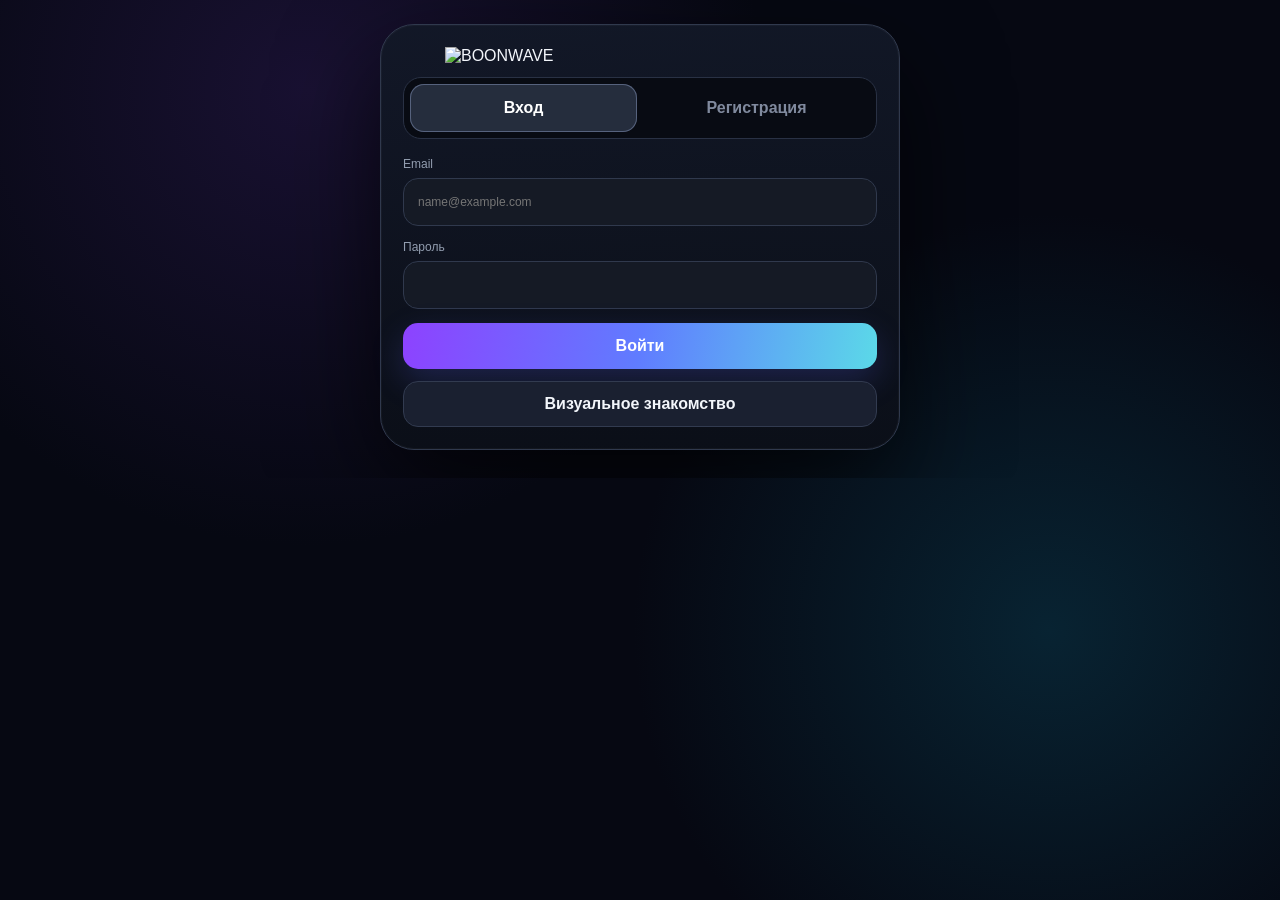
==== commit e9f99901: "Add files via upload" ====
--- a/index.html
+++ b/index.html
@@ -1,214 +1 @@
-<!doctype html>
-<html lang="ru">
-<head>
-  <meta charset="utf-8">
-  <meta name="viewport" content="width=device-width,initial-scale=1,viewport-fit=cover,user-scalable=no">
-  <meta name="theme-color" content="#06070c" id="themeColorMeta">
-  <meta name="apple-mobile-web-app-capable" content="yes">
-  <meta name="apple-mobile-web-app-status-bar-style" content="black-translucent">
-  <meta name="apple-mobile-web-app-title" content="BOONWAVE">
-  <link rel="manifest" href="manifest.webmanifest">
-  <link rel="apple-touch-icon" href="icon-192.png">
-  <link rel="stylesheet" href="styles.v6.0.60.css">
-  <title>BOONWAVE</title>
-</head>
-<body>
-  <section id="splashScreen" class="splash-screen" aria-label="BOONWAVE">
-    <div class="splash-noise"></div>
-    <div class="splash-orbit orbit-a"></div>
-    <div class="splash-orbit orbit-b"></div>
-    <div class="splash-dots"></div>
-    <div class="splash-content">
-      <div class="splash-full-wrap"><img src="boonwave-mark-full.png" alt="" class="splash-full-mark"><div class="brand-wordmark" aria-label="BOONWAVE"><span>BOON</span><strong>WAVE</strong></div></div>
-      <p class="splash-tagline">Твоё пространство возможностей</p>
-      <div class="splash-progress"><span></span></div>
-    </div>
-  </section>
-
-  <section id="authScreen" class="auth-screen hidden">
-    <div class="auth-glow glow-one"></div>
-    <div class="auth-glow glow-two"></div>
-    <div class="auth-card">
-      <div class="auth-brand">
-        <div class="auth-mark-wrap"><div class="auth-logo-stack"><img src="boonwave-mark-full.png" alt="" class="auth-mark"><div class="brand-wordmark auth-wordmark" aria-label="BOONWAVE"><span>BOON</span><strong>WAVE</strong></div></div></div>
-        <p class="auth-slogan">Твоё пространство возможностей</p>
-      </div>
-      <div class="auth-tabs" role="tablist">
-        <button type="button" class="active" data-auth-tab="login">Вход</button>
-        <button type="button" data-auth-tab="register">Регистрация</button>
-      </div>
-      <form id="loginForm" class="auth-form">
-        <label>Email<input name="email" type="email" autocomplete="email" placeholder="name@example.com" required></label>
-        <label>Пароль<input name="password" type="password" autocomplete="current-password" placeholder="••••••••" minlength="4" required></label>
-        <button class="primary auth-submit" type="submit">Войти</button>
-      </form>
-      <form id="registerForm" class="auth-form hidden">
-        <label>Имя<input name="name" type="text" autocomplete="name" placeholder="Ваше имя" required></label>
-        <label>Email<input name="email" type="email" autocomplete="email" placeholder="name@example.com" required></label>
-        <label>Пароль<input name="password" type="password" autocomplete="new-password" placeholder="Минимум 4 символа" minlength="4" required></label>
-        <button class="primary auth-submit" type="submit">Создать аккаунт</button>
-      </form>
-      <button id="skipAuth" class="skip-auth" type="button">Визуальное знакомство</button>
-    </div>
-  </section>
-
-  <div id="app" class="app-hidden" aria-hidden="true">
-    <header class="app-header">
-      <button id="brandHome" class="brand-button" aria-label="Обзор пространств">
-        <img src="boonwave-mark-full.png" alt="BOONWAVE">
-      </button>
-      <div class="space-switch" role="tablist" aria-label="Пространство">
-        <button data-space="personal">Личное</button>
-        <button class="active" data-space="work">Проекты</button>
-      </div>
-      <button id="menuButton" class="round-button" aria-label="Меню">
-        <span></span><span></span><span></span>
-      </button>
-    </header>
-
-    <main id="canvasViewport" aria-label="Рабочее поле">
-      <canvas id="dotCanvas" aria-hidden="true"></canvas>
-      <div id="world">
-        <svg id="linkLayer" width="3600" height="2600" viewBox="0 0 3600 2600" aria-label="Связи между карточками"></svg>
-        <div id="cardLayer"></div>
-        <div id="globalCardActions" class="global-card-actions hidden" role="toolbar" aria-label="Действия с выбранной карточкой">
-          <button type="button" data-global-card-action="open" aria-label="Открыть карточку"></button>
-          <button type="button" class="primary-action" data-global-card-action="connect" aria-label="Создать связь"></button>
-          <button type="button" data-global-card-action="toggleLock" aria-label="Зафиксировать карточку"></button>
-        </div>
-        <div id="linkToolbar" class="link-toolbar hidden" role="menu" aria-label="Действия со связью"><button type="button" id="linkHighlightButton" role="menuitem"></button><button type="button" id="linkDirectionButton" role="menuitem"></button><button type="button" id="deleteSelectedLink" class="danger" role="menuitem"></button></div>
-      </div>
-      <div id="emptyState" class="empty-state hidden">
-        <div class="empty-symbol">≈</div>
-        <h1>Поле возможностей</h1>
-        <p>Создайте проект, цель, человека или идею.</p>
-      </div>
-      <div id="gestureHint" class="gesture-hint hidden">
-        <span>Перемещайте поле одним пальцем</span>
-        <span>Масштабируйте двумя пальцами</span>
-        <span>Удерживайте карточку 2 секунды для редактирования</span>
-        <button data-action="dismissHint">Понятно</button>
-      </div>
-      <div class="canvas-utility-stack" aria-label="Быстрые действия рабочего стола">
-        <button id="resultsQuickButton" class="canvas-utility" aria-label="Результаты" title="Результаты"><span data-icon="results"></span></button>
-        <button id="fitButton" class="canvas-utility" aria-label="Вернуть рабочий стол в центр" title="Вернуть рабочий стол в центр"></button>
-      </div>
-    </main>
-
-    <div class="desktop-zoom-controls" aria-label="Управление рабочим столом">
-      <button id="todayQuickButton" class="desktop-round-action today-action" type="button" aria-label="Я сейчас" title="Я сейчас"><span data-icon="nowMe"></span></button>
-      <label class="desktop-zoom-slider" aria-label="Масштаб рабочего стола">
-        <span class="zoom-minus" aria-hidden="true">−</span>
-        <input id="desktopZoomRange" type="range" min="-50" max="50" step="1" value="0" aria-label="Смысловой масштаб: вся картина, рабочий режим, крупный режим">
-        <span class="zoom-plus" aria-hidden="true">+</span>
-      </label>
-      <button id="createButton" class="desktop-round-action create-button" aria-label="Создать"><span></span></button>
-    </div>
-
-    <nav class="bottom-nav workspace-actions" aria-label="Создание и архив">
-      <button data-quick-create="person"><span class="nav-icon" data-icon="person"></span><small>Человек</small></button>
-      <button data-quick-create="idea"><span class="nav-icon" data-icon="idea"></span><small>Идея</small></button>
-      <button data-quick-create="goal"><span class="nav-icon" data-icon="goal"></span><small>Цель</small></button>
-      <button data-panel="archive"><span class="nav-icon" data-icon="archive"></span><small>Архив</small></button>
-    </nav>
-  </div>
-
-  <div id="scrim" class="scrim hidden"></div>
-
-  <section id="createMenu" class="action-sheet hidden" aria-label="Создание">
-    <div class="sheet-grabber"></div>
-    <header><div><small>ДОБАВИТЬ В ПРОСТРАНСТВО</small><h2 id="createMenuTitle">Создать</h2></div><button data-close-sheet="createMenu">×</button></header>
-    <div id="createActions" class="creation-grid"></div>
-  </section>
-
-  <section id="accountMenu" class="account-menu hidden">
-    <header><div><small>BOONWAVE</small><b id="accountLabel">Локальный аккаунт</b></div><button data-close-sheet="accountMenu">×</button></header>
-    <button class="menu-row" data-menu-action="export"><span data-icon="export"></span><div><b>Экспорт</b><small>Сохранить резервную копию JSON</small></div></button>
-    <button class="menu-row" data-menu-action="import"><span data-icon="import"></span><div><b>Импорт</b><small>Восстановить структуру из файла</small></div></button>
-    <button class="menu-row theme-menu-row" data-menu-action="theme"><span data-icon="sun"></span><div><b id="themeMenuTitle">Светлая тема</b><small id="themeMenuHint">Переключить оформление интерфейса</small></div><i class="theme-switch" aria-hidden="true"><i></i></i></button>
-    <button class="menu-row" data-menu-action="fit"><span data-icon="focus"></span><div><b>Вписать всё</b><small>Вернуть все карточки в обзор</small></div></button>
-    <button class="menu-row" data-menu-action="logout"><span data-icon="logout"></span><div><b>Выйти</b><small>Проекты останутся на устройстве</small></div></button>
-    <button class="menu-row danger" data-menu-action="reset"><span data-icon="trash"></span><div><b>Полный сброс</b><small>Удалить локальные данные и вложения</small></div></button>
-    <footer id="buildInfo">BOONWAVE 6.0.60</footer>
-  </section>
-
-  <section id="sidePanel" class="side-panel hidden">
-    <header><div><small id="panelEyebrow">BOONWAVE</small><h2 id="panelTitle">Я сейчас</h2></div><button data-close-sheet="sidePanel">×</button></header>
-    <div id="panelBody" class="panel-body"></div>
-  </section>
-
-  <dialog id="detailDialog" class="app-dialog">
-    <form method="dialog" class="dialog-shell">
-      <header class="dialog-header"><div><small id="detailType">ПРОЕКТ</small><h2 id="detailTitle">Название</h2></div><button type="button" id="detailClose" aria-label="Закрыть">×</button></header>
-      <div id="detailBody" class="dialog-body"></div>
-      <footer class="dialog-footer" id="detailFooter"><button type="button" class="ghost" id="detailBranchButton">Создать ветвь</button><button type="button" class="footer-task-archive-button hidden" id="detailTaskArchiveButton" aria-label="Открыть общий архив задач" title="Общий архив задач"><span data-icon="archiveList"></span></button><button type="button" class="footer-node-archive-button hidden" id="detailNodeArchiveButton" aria-label="Отправить рабочий процесс в архив" title="Отправить рабочий процесс в архив"><span data-icon="archiveSend"></span></button><button type="button" class="primary" id="detailEditButton">Редактировать</button><div id="processActionLock" class="process-action-lock hidden" aria-label="Разблокировать действия"><div class="process-lock-track"><i class="process-lock-thumb"></i></div></div></footer>
-    </form>
-  </dialog>
-
-  <dialog id="editorDialog" class="app-dialog editor-dialog">
-    <form id="editorForm" class="dialog-shell">
-      <header class="dialog-header"><div><small id="editorType">РЕДАКТИРОВАНИЕ</small><h2 id="editorTitle">Карточка</h2></div><button type="button" data-editor-close aria-label="Закрыть">×</button></header>
-      <div id="editorBody" class="dialog-body"></div>
-      <footer class="dialog-footer"><button type="button" class="danger-text" id="archiveNodeButton">В архив</button><span></span><button type="button" class="ghost" data-editor-close>Отмена</button><button type="submit" class="primary">Сохранить</button></footer>
-    </form>
-  </dialog>
-
-  <dialog id="assetViewer" class="asset-viewer">
-    <header><div><small id="assetTypeLabel">МАТЕРИАЛ</small><b id="assetTitle">Файл</b></div><button id="assetClose">×</button></header>
-    <div id="assetStage"></div>
-    <footer><button id="assetPrev" aria-label="Предыдущий">‹</button><button id="assetShare">Поделиться</button><button id="assetDownload">Скачать</button><button id="assetDelete" class="danger-text">Удалить</button><button id="assetNext" aria-label="Следующий">›</button></footer>
-  </dialog>
-
-
-  <dialog id="taskEditorDialog" class="app-dialog task-editor-dialog">
-    <form id="taskEditorForm" class="dialog-shell">
-      <header class="dialog-header"><div><small>ЗАДАЧА ЭТАПА</small><h2 id="taskEditorTitle">Новая задача</h2></div><button type="button" id="taskEditorClose" aria-label="Закрыть">×</button></header>
-      <div class="dialog-body">
-        <div class="field"><label>Название</label><input id="taskTitle" required></div>
-        <div class="field task-note-editor"><label>Заметка <span id="taskNoteCounter">0 / 400</span></label><textarea id="taskNote" maxlength="400" aria-describedby="taskNoteCounter"></textarea></div>
-        <div class="field"><label>Приоритет</label><select id="taskPriority"><option value="high">Высокий</option><option value="medium">Средний</option><option value="low">Низкий</option></select></div>
-        <div class="editor-group"><div class="detail-section-head"><h3>Назначить роль</h3></div><div id="taskContactPicker" class="task-contact-picker task-role-picker"></div></div>
-        <div class="editor-group"><h3>Время выполнения</h3><div class="field"><label>Режим</label><select id="taskScheduleMode"><option value="interval">Интервал выполнения</option><option value="date">Конкретная дата и время</option></select></div><div id="taskIntervalFields" class="field-grid"><div class="field"><label>Начало</label><input id="taskIntervalStart" type="datetime-local"></div><div class="field"><label>Окончание</label><input id="taskIntervalEnd" type="datetime-local"></div></div><div id="taskDateField" class="field"><label>Дата и время</label><input id="taskDateTime" type="datetime-local"></div><div class="task-reminder-row"><div class="field"><label>За сколько напомнить</label><select id="taskReminder"><option value="0">В момент начала</option><option value="15">За 15 минут</option><option value="60">За 1 час</option><option value="1440">За 1 день</option></select></div><label class="task-bell-toggle" title="Уведомление"><input id="taskNotify" type="checkbox"><span>🔔</span></label></div></div>
-        
-      </div>
-      <footer class="dialog-footer"><span></span><button type="button" class="ghost" id="taskEditorCancel">Отмена</button><button type="submit" class="primary">Сохранить</button></footer>
-    </form>
-  </dialog>
-
-  <dialog id="taskRoleDialog" class="mini-editor-dialog task-role-dialog"><form><header><div><small>ЗАДАЧА ЭТАПА</small><h3>Назначить роль</h3></div><button type="button" id="taskRoleDialogClose">×</button></header><div id="taskRoleDialogList" class="task-role-dialog-list"></div><div class="confirm-actions"><button type="button" class="ghost" id="taskRoleDialogCancel">Отмена</button><button type="button" class="primary" id="taskRoleDialogApply">Применить</button></div></form></dialog>
-
-  <dialog id="stageEditorDialog" class="mini-editor-dialog"><form id="stageEditorForm"><header><h3>Редактировать этап</h3><button type="button" id="stageEditorClose">×</button></header><div class="field"><label>Название</label><input id="stageEditTitle" required></div><div class="field"><label>Календарь</label><input id="stageEditDate" type="date"></div><div class="stage-editor-actions"><button type="button" class="danger-text stage-delete-button" id="stageDeleteButton">Удалить этап</button><button class="primary" type="submit">Сохранить</button></div></form></dialog>
-  <dialog id="stageDeleteDialog" class="mini-editor-dialog confirm-dialog"><form><header><h3>Удалить этап?</h3><button type="button" id="stageDeleteClose">×</button></header><p>При удалении этапа будут удалены все связанные с ним задачи. Вы уверены?</p><div class="confirm-actions"><button type="button" class="ghost" id="stageDeleteNo">Нет</button><button type="button" class="primary" id="stageDeleteYes">Да</button></div></form></dialog>
-  <dialog id="budgetEditorDialog" class="mini-editor-dialog"><form id="budgetEditorForm"><header><h3>Планируемый бюджет</h3><button type="button" id="budgetEditorClose">×</button></header><div class="field"><label>Сумма</label><input id="budgetEditValue" inputmode="numeric" pattern="[0-9 ]*" maxlength="10" autocomplete="off" aria-label="Планируемый бюджет" placeholder="До 99 000 000"></div><button class="primary" type="submit">Сохранить</button></form></dialog>
-  <dialog id="coverQuickMenu" class="mini-editor-dialog cover-quick-menu"><form><header><h3>Настроить рабочий процесс</h3><button type="button" id="coverQuickClose" aria-label="Закрыть">×</button></header><section class="quick-process-section"><button type="button" class="ghost quick-process-row" id="coverQuickTitleToggle" aria-expanded="false"><span class="quick-process-row-icon" aria-hidden="true">✎</span><span>Изменить название</span><span class="quick-process-chevron" aria-hidden="true">⌄</span></button><div id="coverQuickTitlePanel" class="quick-process-title-panel hidden"><label for="coverQuickTitleInput">Название рабочего процесса</label><div class="quick-process-title-input-wrap"><input id="coverQuickTitleInput" maxlength="26" autocomplete="off" enterkeyhint="done" aria-describedby="coverQuickTitleHint coverQuickTitleCounter"><span id="coverQuickTitleCounter">0 / 26</span></div><small id="coverQuickTitleHint">Максимум 26 символов, включая пробелы</small><div class="quick-process-title-actions"><button type="button" class="ghost" id="coverQuickTitleCancel">Отмена</button><button type="button" class="primary" id="coverQuickTitleSave">Сохранить</button></div></div></section><button type="button" class="ghost quick-process-row" id="coverQuickNew"><span class="quick-process-row-icon" aria-hidden="true">▧</span><span>Загрузить новую обложку</span></button><button type="button" class="ghost quick-process-row" id="coverQuickPosition"><span class="quick-process-row-icon" aria-hidden="true">⌗</span><span>Настроить обложку</span></button></form></dialog>
-  <dialog id="taskArchiveConfirmDialog" class="mini-editor-dialog task-archive-confirm-dialog"><form><header><div><small>АРХИВАЦИЯ ЗАДАЧИ</small><h3>Отправить в общий архив?</h3></div><button type="button" id="taskArchiveConfirmClose" aria-label="Закрыть">×</button></header><p id="taskArchiveConfirmText">Вы точно хотите отправить задачу в общий архив?</p><div class="confirm-actions"><button type="button" class="ghost" id="taskArchiveConfirmNo">Нет</button><button type="button" class="primary" id="taskArchiveConfirmYes">Да</button></div></form></dialog>
-  <dialog id="taskArchiveDialog" class="app-dialog task-archive-dialog"><div class="dialog-shell"><header class="dialog-header"><div><small>РАБОЧИЙ ПРОЦЕСС</small><h2>Общий архив</h2></div><button type="button" id="taskArchiveClose" aria-label="Закрыть">×</button></header><div class="dialog-body task-archive-body"><div id="taskArchiveBody"></div></div></div></dialog>
-
-  <dialog id="phonebookDialog" class="app-dialog phonebook-dialog"><div class="dialog-shell"><header class="dialog-header"><div><small>РАБОЧИЙ ПРОЦЕСС</small><h2>Телефонная книга</h2></div><button type="button" id="phonebookClose">×</button></header><div class="dialog-body"><button type="button" class="primary phonebook-add" id="phonebookAdd">＋ Добавить контакт</button><div id="phonebookBody" class="phonebook-list"></div></div></div></dialog>
-
-  <dialog id="phonebookEditorDialog" class="phonebook-editor-dialog"><form id="phonebookEditorForm" class="phonebook-editor-form"><header><div><small>ТЕЛЕФОННАЯ КНИГА</small><h3 id="phonebookEditorTitle">Контакт</h3></div><button type="button" id="phonebookEditorClose" aria-label="Закрыть">×</button></header><div class="phonebook-editor-scroll"><div class="field-grid"><div class="field"><label>Роль</label><input id="phonebookRole"></div><div class="field"><label>Имя</label><input id="phonebookName" required></div></div><div class="field"><label>Номер телефона</label><input id="phonebookPhone" type="tel"></div><div class="communication-editor"><label>Связь</label><div class="communication-row"><div id="phonebookMessengers" class="messenger-picker" aria-label="Выберите мессенджеры"><button type="button" data-messenger-toggle="telegram" aria-pressed="false" title="Telegram" aria-label="Telegram"><svg viewBox="0 0 24 24" fill="none" stroke="currentColor" stroke-width="1.55" stroke-linecap="round" stroke-linejoin="round" aria-hidden="true"><path d="M4.5 11.5 19.2 5.2c.8-.3 1.4.3 1.2 1.1l-2.5 12c-.2.9-.9 1.2-1.6.7l-4.1-3.1-2 2c-.3.3-.7.1-.8-.3l.2-4.2 7.4-6.5-9 5.5-3.5-1.1Z"/></svg></button><button type="button" data-messenger-toggle="whatsapp" aria-pressed="false" title="WhatsApp" aria-label="WhatsApp"><svg viewBox="0 0 24 24" fill="none" stroke="currentColor" stroke-width="1.55" stroke-linecap="round" stroke-linejoin="round" aria-hidden="true"><path d="M20 11.8a8 8 0 0 1-11.9 7L4 20l1.3-4A8 8 0 1 1 20 11.8Z"/><path d="M9.1 8.5c.2-.4.5-.5.9-.4l.8.2.9 2.1c.1.3 0 .6-.2.8l-.8.8c.8 1.4 1.9 2.5 3.4 3.2l.9-.9c.2-.2.5-.3.8-.1l2 .9c.3.1.4.4.4.7-.1.9-.6 1.7-1.4 2.1-1 .5-2.4.2-3.6-.4-1.6-.8-3.1-2.1-4.2-3.6-1-1.4-1.7-3.2-1.2-4.5.2-.4.6-.7 1.3-.9Z"/></svg></button><button type="button" data-messenger-toggle="max" aria-pressed="false" title="MAX" aria-label="MAX"><svg viewBox="0 0 24 24" fill="none" stroke="currentColor" stroke-width="1.55" stroke-linecap="round" stroke-linejoin="round" aria-hidden="true"><path d="M20 11.8a8 8 0 0 1-11.9 7L4 20l1.3-4A8 8 0 1 1 20 11.8Z"/><path d="M8.5 15.5V9l3.5 4 3.5-4v6.5"/></svg></button></div><div class="link-editor-control"><input id="phonebookWebsite" type="url" inputmode="url" placeholder="Сайт / ссылка" aria-label="Сайт или ссылка"></div></div></div><div class="field"><label>Номер машины</label><input id="phonebookCar"></div><div class="field"><label>Адрес</label><input id="phonebookAddress"></div><div class="field"><label>Комментарий</label><textarea id="phonebookComment"></textarea></div></div><footer><button type="button" class="ghost" id="phonebookEditorCancel">Отмена</button><button type="submit" class="primary">Сохранить</button></footer></form></dialog>
-
-  <dialog id="phonebookRelationsDialog" class="mini-editor-dialog phonebook-relations-dialog"><form><header><div><small>СВЯЗИ КОНТАКТА</small><h3 id="phonebookRelationsTitle">Контакт</h3></div><button type="button" id="phonebookRelationsClose" aria-label="Закрыть">×</button></header><div id="phonebookRelationsBody" class="phonebook-relations-body"></div></form></dialog>
-
-  <dialog id="messengerActionDialog" class="mini-editor-dialog messenger-action-dialog"><form><header><div><small id="messengerActionLabel">МЕССЕНДЖЕР</small><h3 id="messengerActionTitle">Связаться</h3></div><button type="button" id="messengerActionClose">×</button></header><button type="button" class="ghost" id="messengerActionWrite">Написать</button><button type="button" class="ghost" id="messengerActionCall">Позвонить</button></form></dialog>
-
-  <dialog id="processCoverDialog" class="cover-position-dialog">
-    <form class="cover-position-shell">
-      <header><div><small>ОБЛОЖКА РАБОЧЕГО ПРОЦЕССА</small><h2>Позиционирование</h2></div><button type="button" id="processCoverClose" aria-label="Закрыть">×</button></header>
-      <div class="cover-size-switch" role="tablist" aria-label="Размер блока">
-        <button type="button" data-cover-mode="1" aria-label="Компактный блок"><span class="cover-size-icon compact-icon"></span><small>Компактный</small></button>
-        <button type="button" data-cover-mode="2" class="active" aria-label="Рабочий блок"><span class="cover-size-icon medium-icon"></span><small>Рабочий</small></button>
-      </div>
-      <div id="processCoverFrame" class="cover-position-frame mode-2"><img id="processCoverPreview" alt=""></div>
-      <div class="cover-fit-switch" role="group" aria-label="Способ отображения фото"><button type="button" data-cover-fit="cover" class="active">Заполнить</button><button type="button" data-cover-fit="contain">Показать целиком</button></div>
-      <div class="cover-position-controls"><label>Масштаб<input id="processCoverScale" type="range" min="0.65" max="2.5" step="0.01" value="1"></label><button type="button" class="ghost" id="processCoverReset">Сбросить</button><button type="button" class="primary" id="processCoverApply">Сохранить</button></div>
-    </form>
-  </dialog>
-  <input id="processCoverInput" type="file" accept="image/*" hidden>
-  <input id="assetInput" type="file" multiple accept="image/*,.pdf,.svg,.ai,.eps,.cdr,.dxf,.dwg,.stl,.obj,.3mf,.step,.stp" hidden>
-  <input id="importInput" type="file" accept="application/json,.json" hidden>
-  <div id="toast" class="toast hidden"><span id="toastMessage"></span><button type="button" id="toastAction" class="hidden"></button></div>
-
-  <script src="app.v6.0.60.js"></script>
-</body>
-</html>
+<!doctype html><html lang="ru"><head><meta charset="utf-8"><meta name="viewport" content="width=device-width,initial-scale=1,maximum-scale=1,user-scalable=no,viewport-fit=cover"><meta name="theme-color" content="#070913"><meta name="apple-mobile-web-app-capable" content="yes"><meta name="apple-mobile-web-app-status-bar-style" content="black-translucent"><meta name="apple-mobile-web-app-title" content="BOONWAVE"><title>BOONWAVE</title><link rel="manifest" href="manifest.webmanifest"><link rel="apple-touch-icon" href="icon-192.png"><link rel="stylesheet" href="boonwave.v8.css?v=8.0.0"></head><body><div id="app"></div><script defer src="boonwave.v8.js?v=8.0.0"></script></body></html>
--- a/boonwave.v8.css
+++ b/boonwave.v8.css
@@ -0,0 +1 @@
+:root{--bg:#060812;--panel:#101521;--panel2:#171d2b;--line:#30394d;--line2:#495674;--text:#f3f6fb;--muted:#929daf;--purple:#8d42ff;--blue:#607cff;--cyan:#5bd9e8;--danger:#ff8ca0;--safe-top:env(safe-area-inset-top,0px);--safe-bottom:env(safe-area-inset-bottom,0px)}*{box-sizing:border-box}html,body{margin:0;width:100%;height:100%;overflow:hidden;background:radial-gradient(circle at 24% 10%,#191132 0,transparent 36%),radial-gradient(circle at 82% 70%,#082332 0,transparent 34%),var(--bg);color:var(--text);font-family:-apple-system,BlinkMacSystemFont,"SF Pro Display","Segoe UI",sans-serif;-webkit-font-smoothing:antialiased;overscroll-behavior:none}button,input,textarea,select{font:inherit;color:inherit}button{border:0;background:none}button,a{-webkit-tap-highlight-color:transparent}svg{width:22px;height:22px}.hidden{display:none!important}#app{width:100%;height:100%}#splash{position:fixed;inset:0;z-index:999;display:grid;place-items:center;background:radial-gradient(circle at 35% 20%,#191132 0,transparent 42%),#070913;transition:opacity .45s ease,visibility .45s}#splash.hide{opacity:0;visibility:hidden;pointer-events:none}#splash img{width:min(78vw,430px);filter:drop-shadow(0 28px 60px #0009)}.splash-line{position:absolute;bottom:13vh;width:min(64vw,360px);height:4px;border-radius:4px;background:linear-gradient(90deg,var(--purple),var(--cyan));box-shadow:0 0 20px #6b7fff88}.auth-wrap{height:100%;overflow:auto;padding:calc(24px + var(--safe-top)) 18px calc(28px + var(--safe-bottom));display:grid;place-items:center}.auth-card{width:min(520px,100%);padding:22px;border:1px solid #30394d;border-radius:34px;background:linear-gradient(180deg,#121827f2,#0b0f18f6);box-shadow:0 40px 100px #000a,0 0 0 1px #ffffff08 inset}.auth-card>img{display:block;width:min(100%,390px);margin:0 auto 12px}.auth-tabs{display:grid;grid-template-columns:1fr 1fr;gap:6px;padding:6px;border:1px solid #293144;border-radius:18px;background:#080b13}.auth-tabs button{height:48px;border-radius:14px;color:#808a9e;font-weight:600}.auth-tabs button.active{background:#252d3d;color:#fff;box-shadow:inset 0 0 0 1px #56627d}.auth-card form,.form-grid{display:grid;gap:14px}.auth-card form{margin-top:18px}.auth-card label,.form-grid label{display:grid;gap:7px;color:var(--muted);font-size:12px}.auth-card input,.form-grid input,.form-grid textarea,.form-grid select{width:100%;min-height:48px;border:1px solid #30394d;border-radius:15px;background:#151a25;padding:0 14px;color:#fff;outline:none}.form-grid textarea{min-height:110px;padding:14px;resize:vertical}.primary,.ghost,.danger{min-height:46px;border-radius:15px;padding:0 18px;font-weight:650}.primary{background:linear-gradient(100deg,var(--purple),var(--blue),var(--cyan));color:white;box-shadow:0 12px 32px #5e67ff36}.ghost{background:#1a2030;border:1px solid #323b50}.danger{color:var(--danger);background:transparent}.auth-card>.ghost{width:100%;margin-top:12px}.app-shell{position:relative;width:100%;height:100%;overflow:hidden}.topbar{position:absolute;z-index:50;left:18px;right:18px;top:calc(12px + var(--safe-top));display:grid;grid-template-columns:54px minmax(0,430px) 54px;justify-content:space-between;align-items:center;gap:12px}.logo-btn,.round,.side-tools button,.create{display:grid;place-items:center;border:1px solid #36415a;background:linear-gradient(180deg,#1a2130,#0d111a);box-shadow:0 14px 32px #0008,0 0 0 1px #ffffff08 inset}.logo-btn,.round{width:54px;height:54px;border-radius:19px}.logo-btn img{width:36px;height:36px;border-radius:11px}.space-tabs{height:56px;padding:6px;display:grid;grid-template-columns:1fr 1fr;border:1px solid #313b52;border-radius:22px;background:#0b0f18e8;box-shadow:0 14px 34px #0008}.space-tabs button{border-radius:17px;color:#858fa3;font-weight:700;font-size:16px}.space-tabs button.active{background:#273044;color:white;box-shadow:inset 0 0 0 1px #5b6884}.round{font-size:26px}.side-tools{position:absolute;z-index:45;right:20px;top:calc(118px + var(--safe-top));display:grid;gap:12px}.side-tools button{width:60px;height:60px;border-radius:20px;font-size:27px;color:#dde4f1}#viewport{position:absolute;inset:0;overflow:hidden;touch-action:none;background-image:radial-gradient(circle,#13203b 1.15px,transparent 1.5px);background-size:42px 42px}#world{position:absolute;left:0;top:0;width:4200px;height:3000px;transform-origin:0 0;will-change:transform}#linkLayer{position:absolute;inset:0;width:4200px;height:3000px;overflow:visible}.link-line{fill:none;stroke:url(#none);stroke:#30447c;stroke-width:3;opacity:.68}.link-line.selected{stroke:#7b83ff;stroke-width:4;filter:drop-shadow(0 0 8px #6677ff)}.link-hit{fill:none;stroke:#0000;stroke-width:30;pointer-events:stroke}.node{position:absolute;transform-origin:center;touch-action:none;user-select:none;z-index:5;filter:drop-shadow(0 20px 34px #0008)}.node .card-shell{position:absolute;inset:0;overflow:hidden;border:1px solid #2d374d;border-radius:28px;background:linear-gradient(180deg,#111724,#0c111b);box-shadow:inset 0 0 0 1px #ffffff06;transition:border-color .16s,box-shadow .16s}.node.selected .card-shell{border-color:#7e9bff;box-shadow:0 0 0 2px #6ee8ff2a,0 0 26px #7e68ff4a,inset 0 0 0 1px #ffffff10}.node.locked .card-shell::after{content:'🔒';position:absolute;right:12px;top:11px;font-size:12px}.card-cover{position:relative;height:58%;overflow:hidden;background:radial-gradient(circle at 50% 28%,#1f2944,#0d111b 64%)}.card-cover>img{width:100%;height:100%;object-fit:cover}.cover-placeholder{width:100%;height:100%;display:grid;place-items:center;color:#6f7890}.cover-placeholder svg{width:54px;height:54px}.type-pill{position:absolute;left:14px;top:13px;padding:7px 11px;border:1px solid #44506a;border-radius:999px;background:#121722d9;color:#c7cfdd;font-size:9px;letter-spacing:.14em;text-transform:uppercase}.status-dot{position:absolute;right:15px;top:15px;width:12px;height:12px;border-radius:50%;background:var(--cyan);box-shadow:0 0 14px #5bd9e8}.card-content{position:absolute;left:0;right:0;bottom:0;padding:16px 18px 14px;background:linear-gradient(180deg,#111722f6,#0f1520)}.card-content h3{margin:0;font-size:21px;line-height:1.05}.card-content p{margin:6px 0 0;color:var(--muted);font-size:12px}.metrics{display:flex;gap:8px;flex-wrap:wrap;margin-top:12px}.metrics span{min-height:28px;padding:0 9px;border:1px solid #30394d;border-radius:10px;display:flex;align-items:center;color:#b8c1d1;font-size:10px}.progress{height:4px;margin-top:11px;border-radius:3px;background:#232b3b;overflow:hidden}.progress i{display:block;height:100%;background:linear-gradient(90deg,var(--purple),var(--cyan))}.level-1 .card-content{padding:10px 12px}.level-1 .card-content h3{font-size:13px}.level-1 .card-content p{font-size:9px}.level-1 .metrics,.level-1 .progress{display:none}.level-1 .type-pill{font-size:7px;padding:5px 8px}.level-3 .card-content h3{font-size:27px}.level-3 .card-content p{font-size:14px}.gesture-preview{z-index:40}.card-actions{position:absolute;z-index:30;display:flex;gap:7px;padding:8px;border:1px solid #3a4560;border-radius:19px;background:#101622f5;box-shadow:0 16px 34px #000a;transform:translate(-50%,-8px);opacity:0;pointer-events:none;transition:opacity .16s ease,transform .18s ease}.card-actions.visible{opacity:1;transform:translate(-50%,0);pointer-events:auto}.card-actions button{width:48px;height:48px;border-radius:14px;display:grid;place-items:center;border:1px solid #3b465f;background:#1c2332}.card-actions button:nth-child(2){background:linear-gradient(145deg,#51427e,#2b4b76)}.bottom-area{position:absolute;z-index:48;left:14px;right:14px;bottom:calc(12px + var(--safe-bottom));display:grid;gap:10px}.zoom-row{display:grid;grid-template-columns:58px minmax(0,520px) 64px;justify-content:center;align-items:center;gap:12px}.zoom{height:58px;padding:0 18px;display:grid;grid-template-columns:24px 1fr 24px;align-items:center;gap:10px;border:1px solid #36415a;border-radius:24px;background:#111722e8;box-shadow:0 16px 36px #0009}.zoom input{width:100%;accent-color:#6f7cff}.create{width:64px;height:64px;border-radius:24px;font-size:38px}.bottom-area nav{height:86px;display:grid;grid-template-columns:repeat(4,1fr);border:1px solid #34405a;border-radius:25px;background:#0f1520f2;box-shadow:0 18px 42px #000a}.bottom-area nav button{display:grid;place-items:center;align-content:center;gap:5px;color:#9aa5b8;font-size:10px}.bottom-area nav svg{width:24px;height:24px}.hint{position:absolute;z-index:70;left:50%;top:calc(90px + var(--safe-top));transform:translateX(-50%);width:min(92vw,620px);padding:20px 22px;border:1px solid #35415b;border-radius:24px;background:#121827f5;box-shadow:0 30px 80px #000c}.hint li{margin:9px 0;color:#c4ccda}.hint li::marker{color:var(--cyan)}.hint button{width:100%;margin-top:10px}.overlay{position:fixed;inset:0;z-index:200;background:#0008;backdrop-filter:blur(8px);display:flex;align-items:flex-end;justify-content:center}.sheet{width:min(760px,100%);max-height:94vh;border:0;border-radius:30px 30px 0 0;background:#0c111a;box-shadow:0 -30px 90px #000d;overflow:hidden;animation:sheetIn .24s cubic-bezier(.2,.82,.2,1)}@keyframes sheetIn{from{opacity:0;transform:translateY(24px) scale(.99)}to{opacity:1;transform:none}}.compact-sheet{max-width:580px}.sheet-head{display:flex;align-items:center;justify-content:space-between;padding:18px 20px 15px;border-bottom:1px solid #252e40;background:#111722}.sheet-head small{color:#7f8ba0;font-size:9px;letter-spacing:.15em}.sheet-head h2{margin:5px 0 0;font-size:23px}.sheet-head>button{width:44px;height:44px;border-radius:50%;display:grid;place-items:center;background:#202738}.sheet-body{overflow:auto;max-height:calc(94vh - 150px);padding:18px 20px calc(24px + var(--safe-bottom))}.sheet-footer{display:flex;align-items:center;gap:10px;padding:12px 18px calc(12px + var(--safe-bottom));border-top:1px solid #252e40;background:#111722}.sheet-footer .primary{margin-left:auto;display:flex;align-items:center;gap:8px}.detail-hero{position:relative;height:270px;border-radius:24px;overflow:hidden;background:#101622}.detail-hero>img,.detail-hero>.cover-placeholder{width:100%;height:100%;object-fit:cover}.detail-hero>div:last-child{position:absolute;left:0;right:0;bottom:0;padding:28px 18px 18px;background:linear-gradient(transparent,#0b1019e8)}.detail-grid,.two{display:grid;grid-template-columns:1fr 1fr;gap:10px}.detail-grid{margin-top:14px}.stat{padding:16px;border:1px solid #30394d;border-radius:18px;background:#151b28;text-align:left}.stat small{display:block;color:#7f8a9f;font-size:9px;letter-spacing:.1em}.stat b{display:block;margin-top:8px;font-size:18px}.interactive{transition:transform .14s,box-shadow .14s}.interactive:active,.click-row:active{transform:translateY(-2px);box-shadow:0 12px 25px #0007,0 0 18px #6476ff22}.detail-section{margin-top:20px}.detail-section h3,.section-head h3{margin:0 0 10px;font-size:18px}.section-head{display:flex;align-items:center;justify-content:space-between}.section-head button{width:38px;height:38px;border-radius:12px;background:#20283a}.note,.empty{padding:16px;border:1px solid #2e3749;border-radius:17px;background:#141a26;color:#cdd4df;line-height:1.5}.click-list,.stack{display:grid;gap:9px}.click-row,.mini-row,.task-row{width:100%;min-height:68px;padding:12px 14px;display:grid;grid-template-columns:46px minmax(0,1fr) auto;align-items:center;gap:12px;text-align:left;border:1px solid #30394d;border-radius:18px;background:#151b28;color:inherit;text-decoration:none;transition:transform .14s,border-color .14s,box-shadow .14s}.click-icon{width:40px;height:40px;border-radius:13px;display:grid;place-items:center;border:1px solid #3a4660;background:#1e2636}.click-row b,.click-row small,.mini-row b,.mini-row small{display:block}.click-row small,.mini-row small{margin-top:4px;color:#8d98ab;font-size:10px}.mini-row{grid-template-columns:minmax(0,1fr) auto}.task-row{grid-template-columns:26px 1fr}.task-row input{width:20px;height:20px}.mini-row progress{width:120px}.media-editor{display:grid;grid-template-columns:120px 1fr;gap:10px}.media-preview{grid-row:1/3;width:120px;height:120px;border:1px solid #30394d;border-radius:18px;overflow:hidden;background:#111722}.media-preview img,.media-preview .cover-placeholder{width:100%;height:100%;object-fit:cover}.danger-text{color:var(--danger)}.link-menu{position:fixed;z-index:300;width:220px;padding:8px;border:1px solid #35415b;border-radius:18px;background:#111722f6;box-shadow:0 24px 60px #000c}.link-menu button{width:100%;min-height:44px;padding:0 12px;text-align:left;border-radius:12px}.link-menu button:active{background:#20283a}#toast{position:fixed;z-index:500;left:50%;bottom:calc(116px + var(--safe-bottom));transform:translate(-50%,16px);padding:11px 16px;border:1px solid #3a4660;border-radius:14px;background:#151c2a;color:white;opacity:0;pointer-events:none;transition:.2s;box-shadow:0 16px 40px #000a}#toast.show{opacity:1;transform:translate(-50%,0)}@media(max-width:520px){.topbar{grid-template-columns:48px 1fr 48px;left:14px;right:14px}.logo-btn,.round{width:48px;height:48px;border-radius:17px}.space-tabs{height:50px}.side-tools{right:15px}.side-tools button{width:54px;height:54px}.bottom-area{left:10px;right:10px}.zoom-row{grid-template-columns:54px 1fr 58px}.zoom{height:54px;padding:0 12px}.create{width:58px;height:58px}.bottom-area nav{height:78px}.detail-hero{height:240px}.sheet-body{padding-left:16px;padding-right:16px}.media-editor{grid-template-columns:100px 1fr}.media-preview{width:100px;height:100px}}@media(prefers-reduced-motion:reduce){*{animation:none!important;transition:none!important}}
